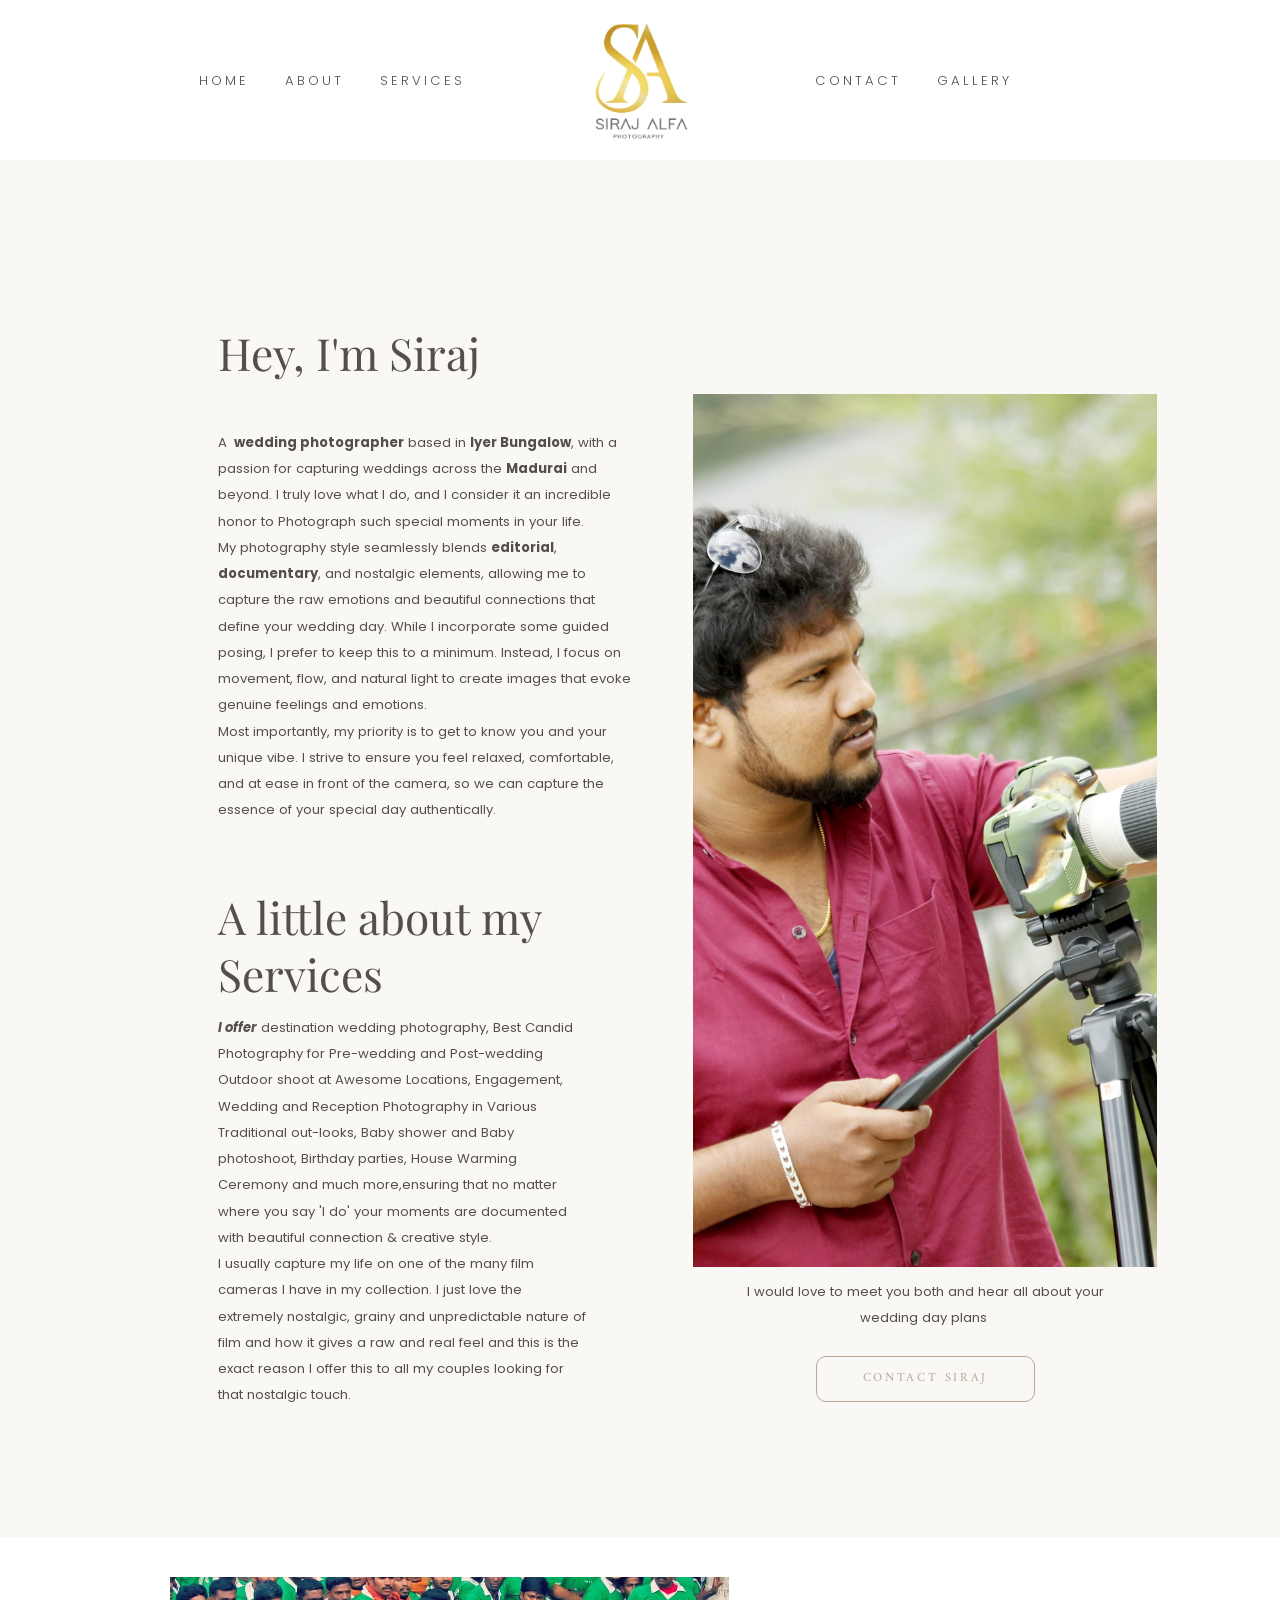
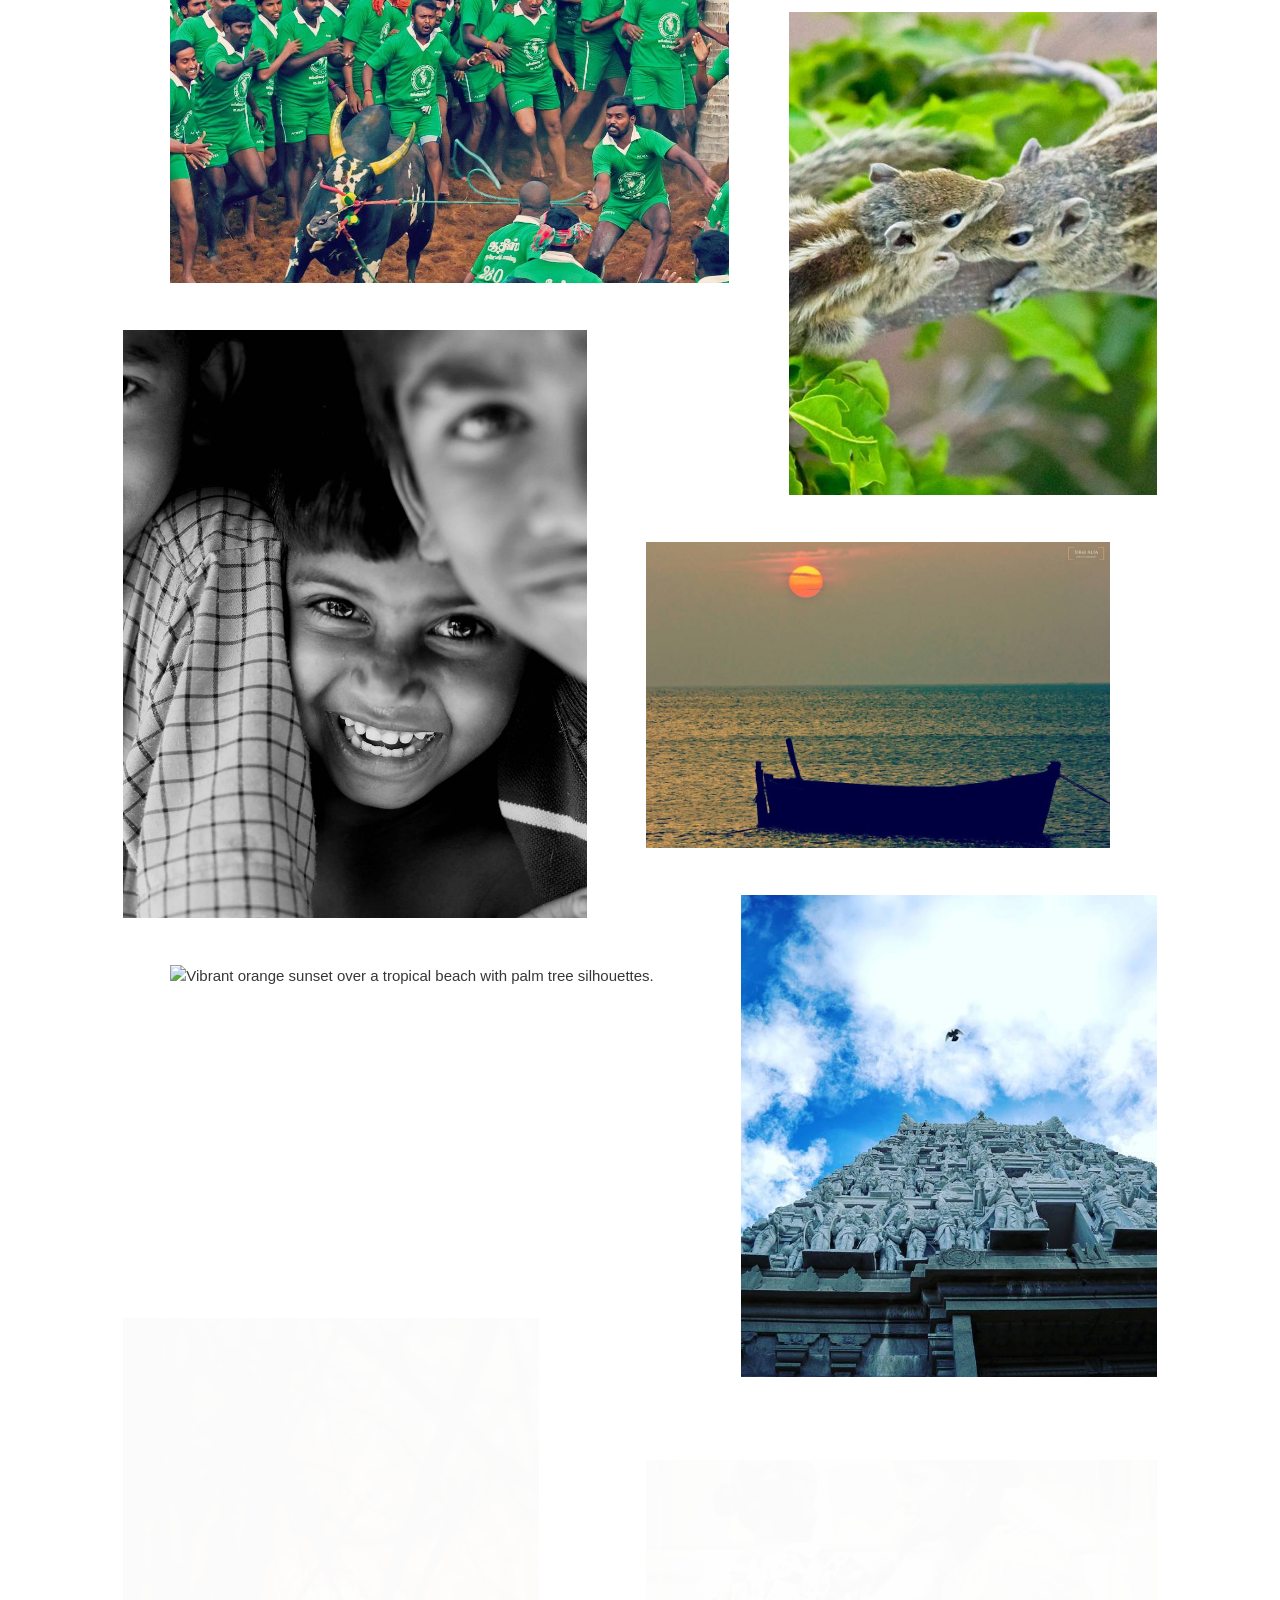
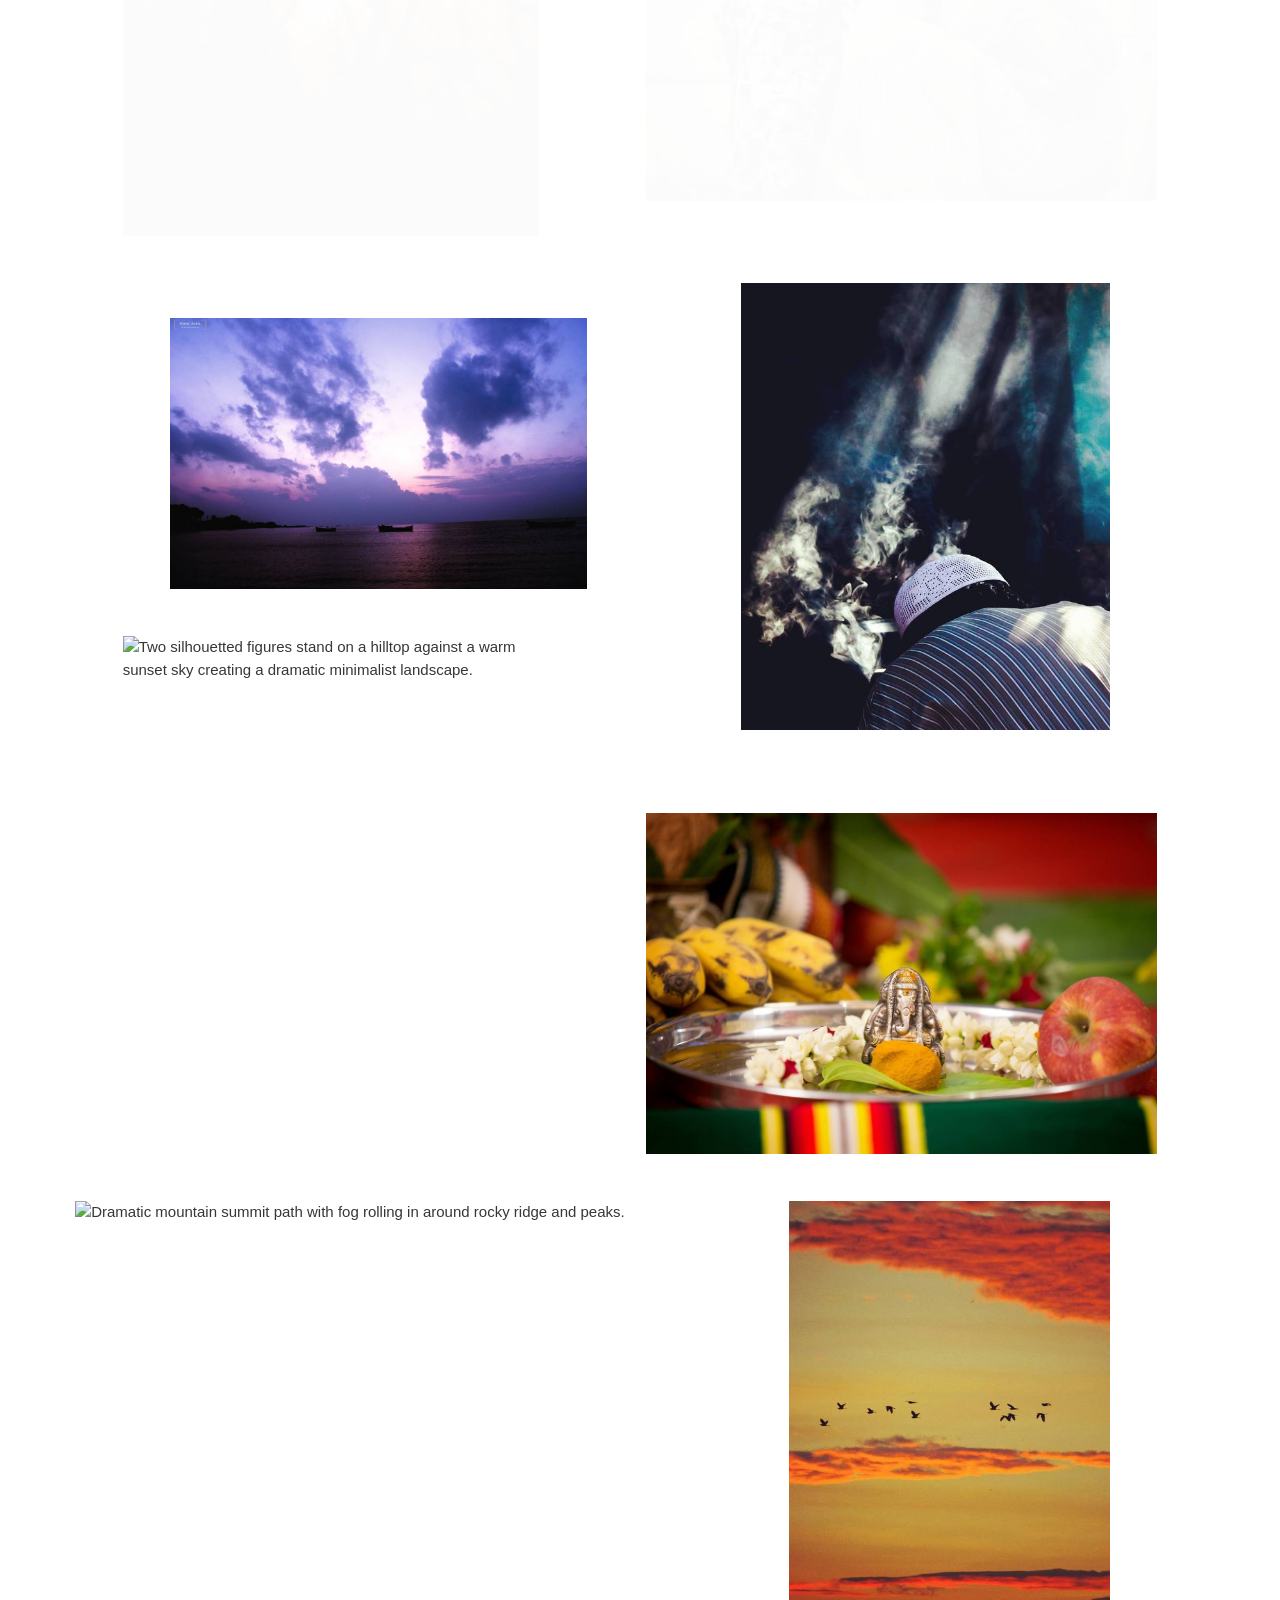
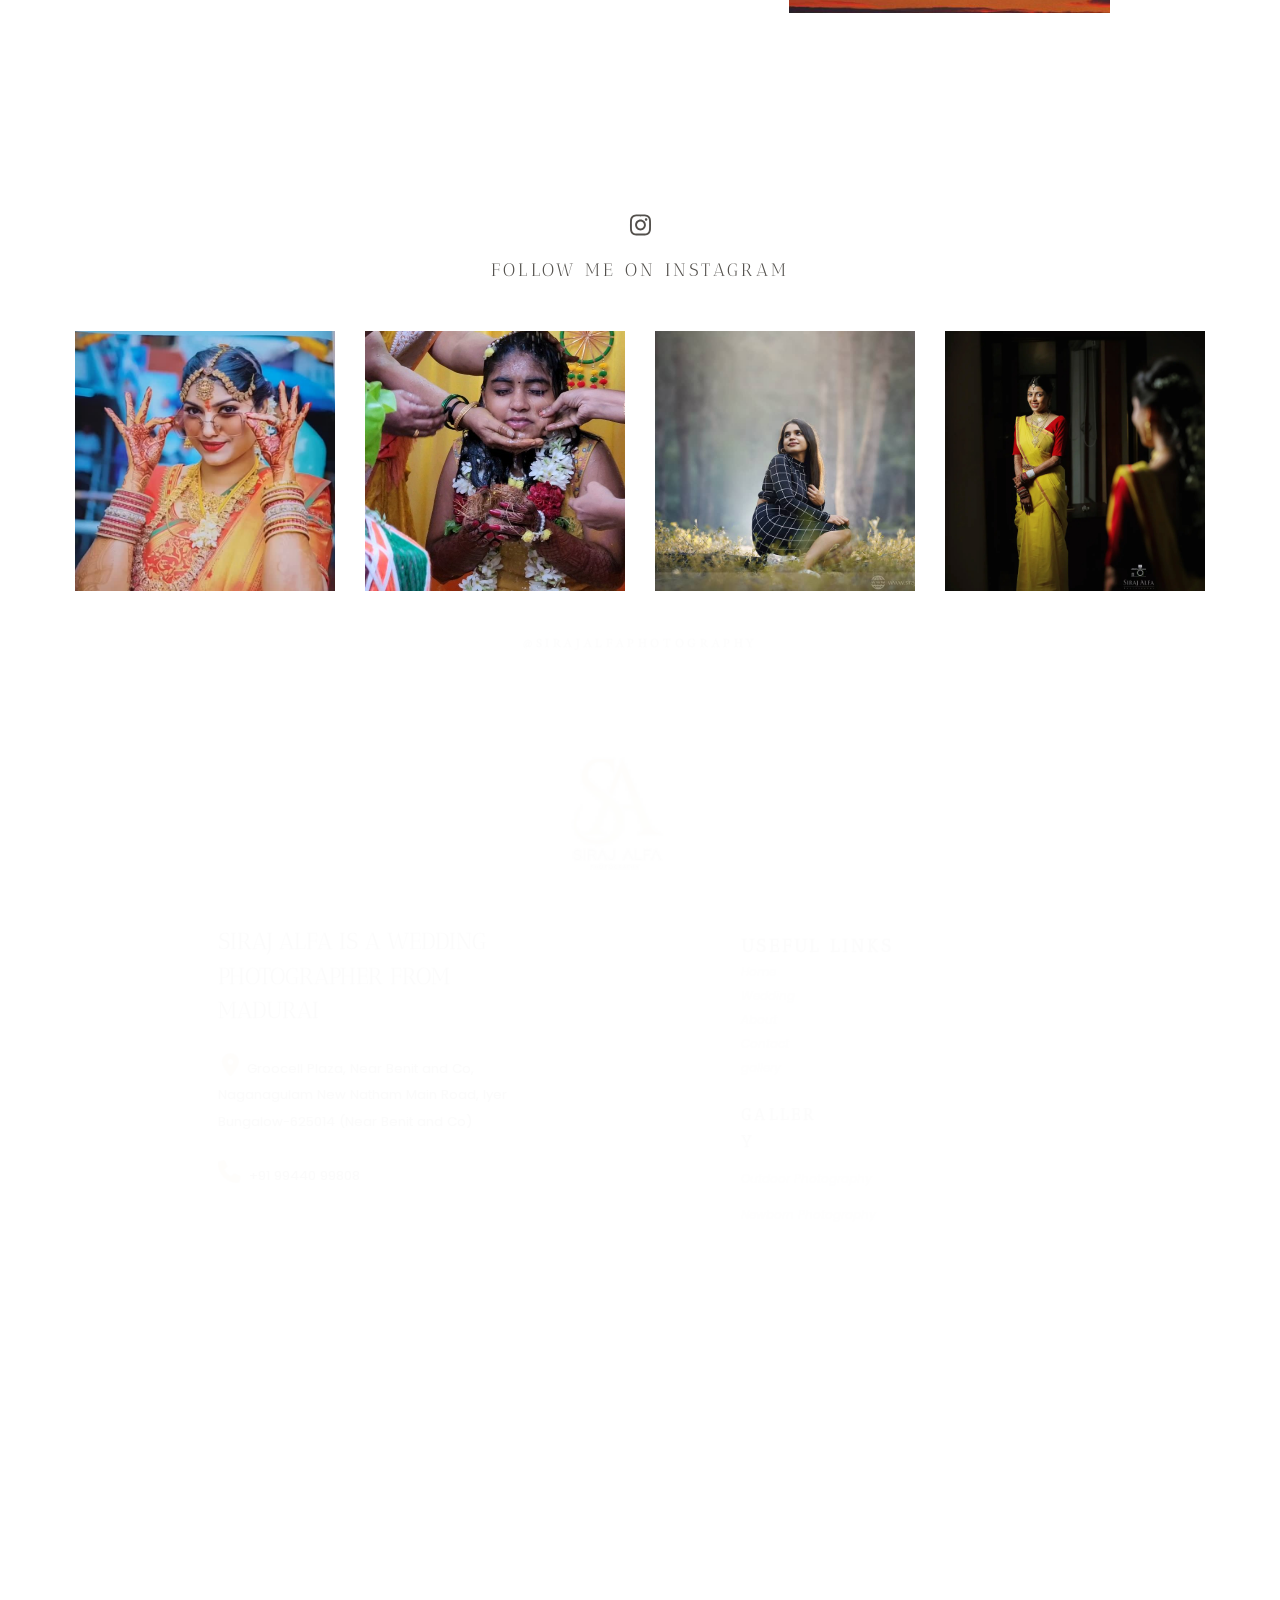
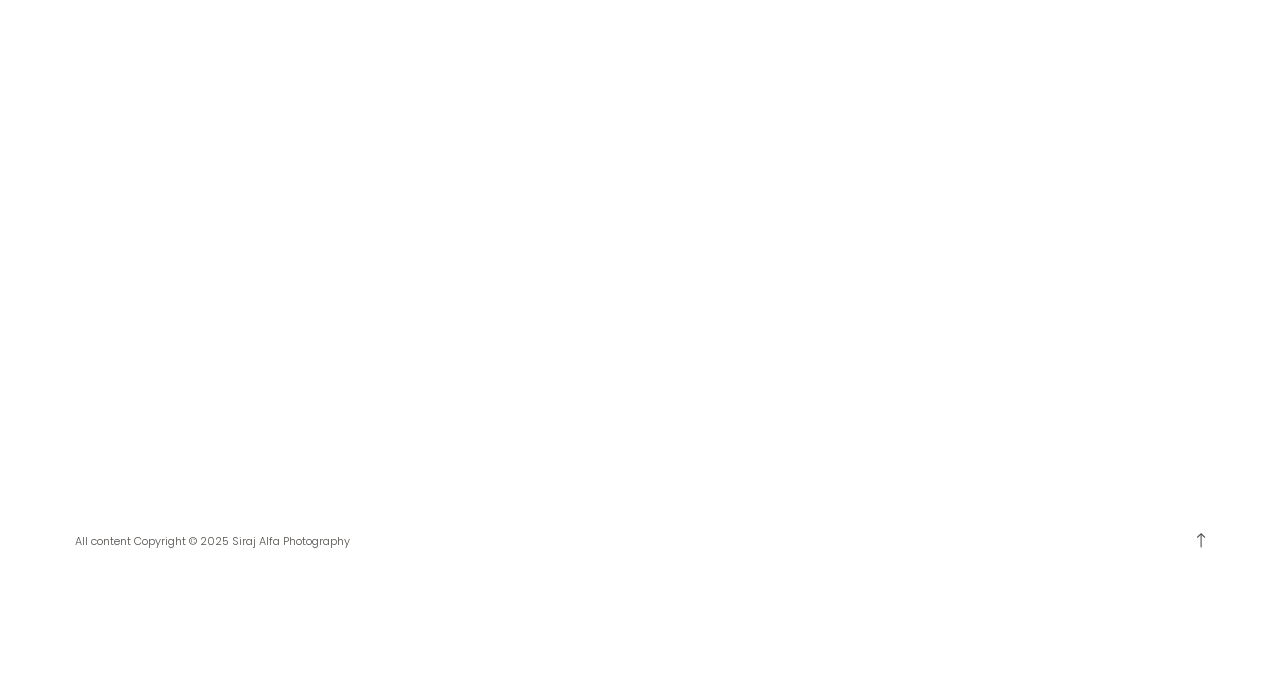
==== about.html @ 69fc923b "gallery added" ====
<!DOCTYPE html>
<html lang="en">

<head>
	
	<meta name="generator" content="Pixieset">

	
<meta charset="utf-8">
<meta http-equiv="X-UA-Compatible" content="IE=edge">
<meta name="viewport" content="width=device-width, initial-scale=1">
<link rel="stylesheet" href="https://cdnjs.cloudflare.com/ajax/libs/font-awesome/6.7.2/css/all.min.css" integrity="sha512-Evv84Mr4kqVGRNSgIGL/F/aIDqQb7xQ2vcrdIwxfjThSH8CSR7PBEakCr51Ck+w+/U6swU2Im1vVX0SVk9ABhg==" crossorigin="anonymous" referrerpolicy="no-referrer" />	

<title>About | Siraj Alfa Photography</title>


<link rel="icon" type="image/png" href="images/logo1.png">


	
	
	
	
	
	<style class="js-dom-cleanup">
		a,
		.dropdown-menu {
			-webkit-transition: none !important;
			-moz-transition: none !important;
			-ms-transition: none !important;
			-o-transition: none !important;
			transition: none !important;
		}
	</style>

	<style class="flex-blocks-styles">
	#block-container-g3KAW3{--primary-background:#FAF8F5;--primary-headings:#96887D;--primary-paragraphs:#53504C;--primary-details:#D9D3CE;--accent-background:#F2EDE7;--accent-headings:#96887D;--accent-paragraphs:#53504C;--accent-details:#D9D3CE;--button-background:#BBA595;--button-text:#FFFFFF;--button-background-hover:#958A7F;--button-text-hover:#FFFFFF}#block-container-g3KAW3 .fb-block-padding-wrap{background-color:var(--primary-background);--backgroundColor:var(--primary-background)}#block-container-g3KAW3 .fb-block{--columns:10;--rows_desktop:31;--rows_tablet:53;--rows_mobile:57;--correctionHeight:0vw;--correctionHeight_tablet:0vw;--correctionHeight_mobile:0vw}@media (min-width:992px){#block-container-g3KAW3 .fb-block-padding-wrap{--padding-top-scale:1.45;--padding-bottom-scale:1.45}{opacity:0}}@media (min-width:768px) and (max-width:991px){#block-container-g3KAW3 .fb-block-padding-wrap{--padding-top-scale:1.45;--padding-bottom-scale:1.45}{opacity:0}}@media (max-width:767px){#block-container-g3KAW3 .fb-block-padding-wrap{--padding-top-scale:1.45;--padding-bottom-scale:1.45}{opacity:0}}@media (min-width:375.1px) and (max-width:767px){.fb-block--g3KAW3 .fb-block__elements{grid-template-rows:repeat(10, minmax(var(--grid-row-height), auto)) repeat(41, minmax(var(--grid-row-height-text), auto)) repeat(1, minmax(var(--grid-row-height), auto)) repeat(3, minmax(var(--grid-row-height-text), auto)) repeat(1, minmax(var(--grid-row-height), auto))}}#block-container-2vXAdL .fb-block-padding-wrap{background-color:var(--primary-background);--backgroundColor:var(--primary-background)}#block-container-2vXAdL .fb-block{--columns:10;--rows_desktop:92;--rows_tablet:92;--rows_mobile:72;--correctionHeight:0vw;--correctionHeight_tablet:0vw;--correctionHeight_mobile:0vw}@media (min-width:992px){#block-container-2vXAdL .fb-block-padding-wrap{--padding-top-scale:1;--padding-bottom-scale:1}{opacity:0}}@media (min-width:768px) and (max-width:991px){#block-container-2vXAdL .fb-block-padding-wrap{--padding-top-scale:1;--padding-bottom-scale:1}{opacity:0}}@media (max-width:767px){#block-container-2vXAdL .fb-block-padding-wrap{--padding-top-scale:1;--padding-bottom-scale:1}{opacity:0}}@media (min-width:375.1px) and (max-width:767px){}#block-container-gEXQp6 .fb-block-padding-wrap{background-color:var(--primary-background);--backgroundColor:var(--primary-background)}#block-container-gEXQp6 .fb-block{--columns:10;--rows_desktop:15;--rows_tablet:27;--rows_mobile:27;--correctionHeight:0vw;--correctionHeight_tablet:0vw;--correctionHeight_mobile:0vw}@media (min-width:992px){#block-container-gEXQp6 .fb-block-padding-wrap{--padding-top-scale:1.35;--padding-bottom-scale:0}{opacity:0}}@media (min-width:768px) and (max-width:991px){#block-container-gEXQp6 .fb-block-padding-wrap{--padding-top-scale:1.35;--padding-bottom-scale:0}{opacity:0}}@media (max-width:767px){#block-container-gEXQp6 .fb-block-padding-wrap{--padding-top-scale:1.35;--padding-bottom-scale:0}{opacity:0}}@media (min-width:375.1px) and (max-width:767px){.fb-block--gEXQp6 .fb-block__elements{grid-template-rows:repeat(3, minmax(var(--grid-row-height), auto)) repeat(9, minmax(var(--grid-row-height-text), auto)) repeat(1, minmax(var(--grid-row-height), auto)) repeat(11, minmax(var(--grid-row-height-text), auto)) repeat(2, minmax(var(--grid-row-height), auto))}}@media (min-width:992px){.fb-block--g3KAW3 .fb-element--el-lsoi4cx1{--top:6;--left:15;--width:10;--height:20;--correctionTop:0;--correctionLeft:0;--correctionWidth:0;--correctionHeight:0;--zIndex:0;--rotation:0deg;--ratio:0.5;pointer-events:auto}}@media (min-width:768px) and (max-width:991px){.fb-block--g3KAW3 .fb-element--el-lsoi4cx1{--top:11;--left:15;--width:11;--height:24;--correctionTop:0;--correctionLeft:0;--correctionWidth:0;--correctionHeight:0;--zIndex:0;--rotation:0deg;--ratio:0.45833333333333;pointer-events:auto}}@media (max-width:767px){.fb-block--g3KAW3 .fb-element--el-lsoi4cx1{--top:2;--left:3;--width:6;--height:9;--correctionTop:0;--correctionLeft:0;--correctionWidth:0;--correctionHeight:0;--zIndex:0;--rotation:0deg;--ratio:0.66666666666667;pointer-events:auto}}@media (min-width:992px){.fb-block--g3KAW3 .fb-element--el-lsoi4cx3{--top:4;--left:5;--width:8;--height:2;--correctionTop:0;--correctionLeft:0;--correctionWidth:0;--correctionHeight:0;--zIndex:2;--rotation:0deg;--ratio:4;pointer-events:auto}}@media (min-width:768px) and (max-width:991px){.fb-block--g3KAW3 .fb-element--el-lsoi4cx3{--top:4;--left:5;--width:8;--height:5;--correctionTop:0;--correctionLeft:0;--correctionWidth:0;--correctionHeight:0;--zIndex:2;--rotation:0deg;--ratio:4;pointer-events:auto}}@media (max-width:767px){.fb-block--g3KAW3 .fb-element--el-lsoi4cx3{--top:11;--left:3;--width:6;--height:2;--correctionTop:0;--correctionLeft:0;--correctionWidth:0;--correctionHeight:0;--zIndex:2;--rotation:0deg;--ratio:3;pointer-events:auto}}@media (min-width:992px){.fb-block--g3KAW3 .fb-element--el-lsoi4cx2{--top:7;--left:5;--width:9;--height:11;--correctionTop:0;--correctionLeft:0;--correctionWidth:0;--correctionHeight:0;--zIndex:1;--rotation:0deg;--ratio:0.81818181818182;pointer-events:auto}}@media (min-width:768px) and (max-width:991px){.fb-block--g3KAW3 .fb-element--el-lsoi4cx2{--top:10;--left:5;--width:9;--height:28;--correctionTop:0;--correctionLeft:0;--correctionWidth:0;--correctionHeight:0;--zIndex:1;--rotation:0deg;--ratio:0.32142857142857;pointer-events:auto}}@media (max-width:767px){.fb-block--g3KAW3 .fb-element--el-lsoi4cx2{--top:13;--left:3;--width:6;--height:20;--correctionTop:0;--correctionLeft:0;--correctionWidth:0;--correctionHeight:0;--zIndex:1;--rotation:0deg;--ratio:0.35294117647059;pointer-events:auto}}@media (min-width:992px){.fb-block--g3KAW3 .fb-element--el-lybv9oa2{--top:18;--left:5;--width:8;--height:3;--correctionTop:0;--correctionLeft:0;--correctionWidth:0;--correctionHeight:0;--zIndex:4;--rotation:0deg;--ratio:2.6666666666667;pointer-events:auto}}@media (min-width:768px) and (max-width:991px){.fb-block--g3KAW3 .fb-element--el-lybv9oa2{--top:39;--left:9;--width:10;--height:3;--correctionTop:0;--correctionLeft:0;--correctionWidth:0;--correctionHeight:0;--zIndex:4;--rotation:0deg;--ratio:3.3333333333333;pointer-events:auto}}@media (max-width:767px){.fb-block--g3KAW3 .fb-element--el-lybv9oa2{--top:33;--left:3;--width:6;--height:2;--correctionTop:0;--correctionLeft:0;--correctionWidth:0;--correctionHeight:0;--zIndex:4;--rotation:0deg;--ratio:3;pointer-events:auto}}@media (min-width:992px){.fb-block--g3KAW3 .fb-element--el-lybv8ira{--top:21;--left:5;--width:8;--height:9;--correctionTop:0;--correctionLeft:0;--correctionWidth:0;--correctionHeight:0;--zIndex:6;--rotation:0deg;--ratio:0.88888888888889;pointer-events:auto}}@media (min-width:768px) and (max-width:991px){.fb-block--g3KAW3 .fb-element--el-lybv8ira{--top:42;--left:5;--width:18;--height:7;--correctionTop:0;--correctionLeft:0;--correctionWidth:0;--correctionHeight:0;--zIndex:6;--rotation:0deg;--ratio:2.5714285714286;pointer-events:auto}}@media (max-width:767px){.fb-block--g3KAW3 .fb-element--el-lybv8ira{--top:35;--left:3;--width:6;--height:17;--correctionTop:0;--correctionLeft:0;--correctionWidth:0;--correctionHeight:0;--zIndex:6;--rotation:0deg;--ratio:0.375;pointer-events:auto}}@media (min-width:992px){.fb-block--g3KAW3 .fb-element--el-lybwkmxp{--top:26;--left:16;--width:8;--height:2;--correctionTop:0;--correctionLeft:0;--correctionWidth:0;--correctionHeight:0;--zIndex:7;--rotation:0deg;--ratio:4;pointer-events:auto}}@media (min-width:768px) and (max-width:991px){.fb-block--g3KAW3 .fb-element--el-lybwkmxp{--top:26;--left:16;--width:8;--height:2;--correctionTop:0;--correctionLeft:0;--correctionWidth:0;--correctionHeight:0;--zIndex:7;--rotation:0deg;--ratio:4;pointer-events:auto}}@media (max-width:767px){.fb-block--g3KAW3 .fb-element--el-lybwkmxp{--top:53;--left:3;--width:6;--height:3;--correctionTop:0;--correctionLeft:0;--correctionWidth:0;--correctionHeight:0;--zIndex:7;--rotation:0deg;--ratio:2;pointer-events:auto}}@media (min-width:992px){.fb-block--g3KAW3 .fb-element--el-ly5s7u0j{--top:28;--left:16;--width:8;--height:2;--correctionTop:0;--correctionLeft:0;--correctionWidth:0;--correctionHeight:0;--zIndex:5;--rotation:0deg;--ratio:4;pointer-events:auto}}@media (min-width:768px) and (max-width:991px){.fb-block--g3KAW3 .fb-element--el-ly5s7u0j{--top:51;--left:10;--width:8;--height:3;--correctionTop:0;--correctionLeft:0;--correctionWidth:0;--correctionHeight:0;--zIndex:5;--rotation:0deg;--ratio:2.6666666666667;pointer-events:auto}}@media (max-width:767px){.fb-block--g3KAW3 .fb-element--el-ly5s7u0j{--top:56;--left:4;--width:4;--height:2;--correctionTop:0;--correctionLeft:0;--correctionWidth:0;--correctionHeight:0;--zIndex:5;--rotation:0deg;--ratio:2;pointer-events:auto}}@media (min-width:992px){.fb-block--2vXAdL .fb-element--el-lv549dji{--top:2;--left:17;--width:8;--height:14;--correctionTop:0;--correctionLeft:0;--correctionWidth:0;--correctionHeight:0;--zIndex:2;--rotation:0deg;--ratio:0.57142857142857;pointer-events:auto}}@media (min-width:768px) and (max-width:991px){.fb-block--2vXAdL .fb-element--el-lv549dji{--top:2;--left:17;--width:8;--height:14;--correctionTop:0;--correctionLeft:0;--correctionWidth:0;--correctionHeight:0;--zIndex:2;--rotation:0deg;--ratio:0.57142857142857;pointer-events:auto}}@media (max-width:767px){.fb-block--2vXAdL .fb-element--el-lv549dji{--top:1;--left:2;--width:4;--height:8;--correctionTop:0;--correctionLeft:0;--correctionWidth:0;--correctionHeight:0;--zIndex:2;--rotation:0deg;--ratio:0.5;pointer-events:auto}}@media (min-width:992px){.fb-block--2vXAdL .fb-element--el-lv54j4a8{--top:39;--left:3;--width:9;--height:15;--correctionTop:0;--correctionLeft:0;--correctionWidth:0;--correctionHeight:0;--zIndex:4;--rotation:0deg;--ratio:0.6;pointer-events:auto}}@media (min-width:768px) and (max-width:991px){.fb-block--2vXAdL .fb-element--el-lv54j4a8{--top:39;--left:3;--width:9;--height:15;--correctionTop:0;--correctionLeft:0;--correctionWidth:0;--correctionHeight:0;--zIndex:4;--rotation:0deg;--ratio:0.6;pointer-events:auto}}@media (max-width:767px){.fb-block--2vXAdL .fb-element--el-lv54j4a8{--top:1;--left:6;--width:4;--height:8;--correctionTop:0;--correctionLeft:0;--correctionWidth:0;--correctionHeight:0;--zIndex:4;--rotation:0deg;--ratio:0.5;pointer-events:auto}}@media (min-width:992px){.fb-block--2vXAdL .fb-element--el-lv549c1d{--top:1;--left:4;--width:12;--height:9;--correctionTop:0;--correctionLeft:0;--correctionWidth:0;--correctionHeight:0;--zIndex:1;--rotation:0deg;--ratio:1.3333333333333;pointer-events:auto}}@media (min-width:768px) and (max-width:991px){.fb-block--2vXAdL .fb-element--el-lv549c1d{--top:1;--left:4;--width:12;--height:9;--correctionTop:0;--correctionLeft:0;--correctionWidth:0;--correctionHeight:0;--zIndex:1;--rotation:0deg;--ratio:1.3333333333333;pointer-events:auto}}@media (max-width:767px){.fb-block--2vXAdL .fb-element--el-lv549c1d{--top:9;--left:2;--width:8;--height:7;--correctionTop:0;--correctionLeft:0;--correctionWidth:0;--correctionHeight:0;--zIndex:1;--rotation:0deg;--ratio:1.1428571428571;pointer-events:auto}}@media (min-width:992px){.fb-block--2vXAdL .fb-element--el-lv54997e{--top:55;--left:16;--width:8;--height:13;--correctionTop:0;--correctionLeft:0;--correctionWidth:0;--correctionHeight:0;--zIndex:0;--rotation:0deg;--ratio:0.61538461538462;pointer-events:auto}}@media (min-width:768px) and (max-width:991px){.fb-block--2vXAdL .fb-element--el-lv54997e{--top:11;--left:3;--width:9;--height:17;--correctionTop:0;--correctionLeft:0;--correctionWidth:0;--correctionHeight:0;--zIndex:0;--rotation:0deg;--ratio:0.52941176470588;pointer-events:auto}}@media (max-width:767px){.fb-block--2vXAdL .fb-element--el-lv54997e{--top:16;--left:6;--width:4;--height:8;--correctionTop:0;--correctionLeft:0;--correctionWidth:0;--correctionHeight:0;--zIndex:0;--rotation:0deg;--ratio:0.5;pointer-events:auto}}@media (min-width:992px){.fb-block--2vXAdL .fb-element--el-lv54jdxz{--top:27;--left:16;--width:9;--height:14;--correctionTop:0;--correctionLeft:0;--correctionWidth:0;--correctionHeight:0;--zIndex:5;--rotation:0deg;--ratio:0.64285714285714;pointer-events:auto}}@media (min-width:768px) and (max-width:991px){.fb-block--2vXAdL .fb-element--el-lv54jdxz{--top:27;--left:16;--width:9;--height:14;--correctionTop:0;--correctionLeft:0;--correctionWidth:0;--correctionHeight:0;--zIndex:5;--rotation:0deg;--ratio:0.64285714285714;pointer-events:auto}}@media (max-width:767px){.fb-block--2vXAdL .fb-element--el-lv54jdxz{--top:16;--left:2;--width:4;--height:8;--correctionTop:0;--correctionLeft:0;--correctionWidth:0;--correctionHeight:0;--zIndex:5;--rotation:0deg;--ratio:0.5;pointer-events:auto}}@media (min-width:992px){.fb-block--2vXAdL .fb-element--el-lv549fqa{--top:17;--left:14;--width:10;--height:9;--correctionTop:0;--correctionLeft:0;--correctionWidth:0;--correctionHeight:0;--zIndex:3;--rotation:0deg;--ratio:1.1111111111111;pointer-events:auto}}@media (min-width:768px) and (max-width:991px){.fb-block--2vXAdL .fb-element--el-lv549fqa{--top:17;--left:14;--width:10;--height:9;--correctionTop:0;--correctionLeft:0;--correctionWidth:0;--correctionHeight:0;--zIndex:3;--rotation:0deg;--ratio:1.1111111111111;pointer-events:auto}}@media (max-width:767px){.fb-block--2vXAdL .fb-element--el-lv549fqa{--top:24;--left:2;--width:8;--height:8;--correctionTop:0;--correctionLeft:0;--correctionWidth:0;--correctionHeight:0;--zIndex:3;--rotation:0deg;--ratio:1;pointer-events:auto}}@media (min-width:992px){.fb-block--2vXAdL .fb-element--el-ly5qh2bb{--top:11;--left:3;--width:10;--height:17;--correctionTop:0;--correctionLeft:0;--correctionWidth:0;--correctionHeight:0;--zIndex:9;--rotation:0deg;--ratio:0.58823529411765;pointer-events:auto}}@media (min-width:768px) and (max-width:991px){.fb-block--2vXAdL .fb-element--el-ly5qh2bb{--top:11;--left:3;--width:10;--height:17;--correctionTop:0;--correctionLeft:0;--correctionWidth:0;--correctionHeight:0;--zIndex:9;--rotation:0deg;--ratio:0.58823529411765;pointer-events:auto}}@media (max-width:767px){.fb-block--2vXAdL .fb-element--el-ly5qh2bb{--top:32;--left:2;--width:4;--height:8;--correctionTop:0;--correctionLeft:0;--correctionWidth:0;--correctionHeight:0;--zIndex:9;--rotation:0deg;--ratio:0.5;pointer-events:auto}}@media (min-width:992px){.fb-block--2vXAdL .fb-element--el-ly5qzuse{--top:70;--left:14;--width:11;--height:10;--correctionTop:0;--correctionLeft:0;--correctionWidth:0;--correctionHeight:0;--zIndex:11;--rotation:0deg;--ratio:1.1;pointer-events:auto}}@media (min-width:768px) and (max-width:991px){.fb-block--2vXAdL .fb-element--el-ly5qzuse{--top:70;--left:14;--width:11;--height:10;--correctionTop:0;--correctionLeft:0;--correctionWidth:0;--correctionHeight:0;--zIndex:11;--rotation:0deg;--ratio:1.1;pointer-events:auto}}@media (max-width:767px){.fb-block--2vXAdL .fb-element--el-ly5qzuse{--top:32;--left:6;--width:4;--height:8;--correctionTop:0;--correctionLeft:0;--correctionWidth:0;--correctionHeight:0;--zIndex:11;--rotation:0deg;--ratio:0.5;pointer-events:auto}}@media (min-width:992px){.fb-block--2vXAdL .fb-element--el-lv54pwwv{--top:29;--left:4;--width:11;--height:9;--correctionTop:0;--correctionLeft:0;--correctionWidth:0;--correctionHeight:0;--zIndex:6;--rotation:0deg;--ratio:1.2222222222222;pointer-events:auto}}@media (min-width:768px) and (max-width:991px){.fb-block--2vXAdL .fb-element--el-lv54pwwv{--top:30;--left:4;--width:11;--height:8;--correctionTop:0;--correctionLeft:0;--correctionWidth:0;--correctionHeight:0;--zIndex:6;--rotation:0deg;--ratio:1.2222222222222;pointer-events:auto}}@media (max-width:767px){.fb-block--2vXAdL .fb-element--el-lv54pwwv{--top:40;--left:2;--width:8;--height:8;--correctionTop:0;--correctionLeft:0;--correctionWidth:0;--correctionHeight:0;--zIndex:6;--rotation:0deg;--ratio:1;pointer-events:auto}}@media (min-width:992px){.fb-block--2vXAdL .fb-element--el-ly5qgvxw{--top:56;--left:4;--width:9;--height:8;--correctionTop:0;--correctionLeft:0;--correctionWidth:0;--correctionHeight:0;--zIndex:8;--rotation:0deg;--ratio:1.125;pointer-events:auto}}@media (min-width:768px) and (max-width:991px){.fb-block--2vXAdL .fb-element--el-ly5qgvxw{--top:56;--left:4;--width:9;--height:8;--correctionTop:0;--correctionLeft:0;--correctionWidth:0;--correctionHeight:0;--zIndex:8;--rotation:0deg;--ratio:1.125;pointer-events:auto}}@media (max-width:767px){.fb-block--2vXAdL .fb-element--el-ly5qgvxw{--top:48;--left:2;--width:4;--height:8;--correctionTop:0;--correctionLeft:0;--correctionWidth:0;--correctionHeight:0;--zIndex:8;--rotation:0deg;--ratio:0.5;pointer-events:auto}}@media (min-width:992px){.fb-block--2vXAdL .fb-element--el-ly5qmglt{--top:65;--left:3;--width:9;--height:15;--correctionTop:0;--correctionLeft:0;--correctionWidth:0;--correctionHeight:0;--zIndex:10;--rotation:0deg;--ratio:0.6;pointer-events:auto}}@media (min-width:768px) and (max-width:991px){.fb-block--2vXAdL .fb-element--el-ly5qmglt{--top:65;--left:3;--width:9;--height:15;--correctionTop:0;--correctionLeft:0;--correctionWidth:0;--correctionHeight:0;--zIndex:10;--rotation:0deg;--ratio:0.6;pointer-events:auto}}@media (max-width:767px){.fb-block--2vXAdL .fb-element--el-ly5qmglt{--top:48;--left:6;--width:4;--height:8;--correctionTop:0;--correctionLeft:0;--correctionWidth:0;--correctionHeight:0;--zIndex:10;--rotation:0deg;--ratio:0.5;pointer-events:auto}}@media (min-width:992px){.fb-block--2vXAdL .fb-element--el-lv54qmb7{--top:43;--left:14;--width:11;--height:10;--correctionTop:0;--correctionLeft:0;--correctionWidth:0;--correctionHeight:0;--zIndex:7;--rotation:0deg;--ratio:1.1;pointer-events:auto}}@media (min-width:768px) and (max-width:991px){.fb-block--2vXAdL .fb-element--el-lv54qmb7{--top:43;--left:14;--width:11;--height:10;--correctionTop:0;--correctionLeft:0;--correctionWidth:0;--correctionHeight:0;--zIndex:7;--rotation:0deg;--ratio:1.1;pointer-events:auto}}@media (max-width:767px){.fb-block--2vXAdL .fb-element--el-lv54qmb7{--top:56;--left:2;--width:8;--height:8;--correctionTop:0;--correctionLeft:0;--correctionWidth:0;--correctionHeight:0;--zIndex:7;--rotation:0deg;--ratio:1;pointer-events:auto}}@media (min-width:992px){.fb-block--2vXAdL .fb-element--el-ly5r5c3c{--top:81;--left:17;--width:7;--height:12;--correctionTop:0;--correctionLeft:0;--correctionWidth:0;--correctionHeight:0;--zIndex:12;--rotation:0deg;--ratio:0.58333333333333;pointer-events:auto}}@media (min-width:768px) and (max-width:991px){.fb-block--2vXAdL .fb-element--el-ly5r5c3c{--top:81;--left:17;--width:7;--height:12;--correctionTop:0;--correctionLeft:0;--correctionWidth:0;--correctionHeight:0;--zIndex:12;--rotation:0deg;--ratio:0.58333333333333;pointer-events:auto}}@media (max-width:767px){.fb-block--2vXAdL .fb-element--el-ly5r5c3c{--top:64;--left:2;--width:4;--height:8;--correctionTop:0;--correctionLeft:0;--correctionWidth:0;--correctionHeight:0;--zIndex:12;--rotation:0deg;--ratio:0.5;pointer-events:auto}}@media (min-width:992px){.fb-block--2vXAdL .fb-element--el-ly5r5kpt{--top:81;--left:2;--width:13;--height:10;--correctionTop:0;--correctionLeft:0;--correctionWidth:0;--correctionHeight:0;--zIndex:14;--rotation:0deg;--ratio:1.3;pointer-events:auto}}@media (min-width:768px) and (max-width:991px){.fb-block--2vXAdL .fb-element--el-ly5r5kpt{--top:81;--left:2;--width:13;--height:10;--correctionTop:0;--correctionLeft:0;--correctionWidth:0;--correctionHeight:0;--zIndex:14;--rotation:0deg;--ratio:1.3;pointer-events:auto}}@media (max-width:767px){.fb-block--2vXAdL .fb-element--el-ly5r5kpt{--top:64;--left:6;--width:4;--height:8;--correctionTop:0;--correctionLeft:0;--correctionWidth:0;--correctionHeight:0;--zIndex:14;--rotation:0deg;--ratio:0.5;pointer-events:auto}}@media (min-width:992px){.fb-block--gEXQp6 .fb-element--el-m8diroah{--top:1;--left:11;--width:5;--height:4;--correctionTop:0;--correctionLeft:0;--correctionWidth:0;--correctionHeight:0;--zIndex:5;--rotation:0deg;--ratio:1.25;pointer-events:auto}}@media (min-width:768px) and (max-width:991px){.fb-block--gEXQp6 .fb-element--el-m8diroah{--top:1;--left:11;--width:7;--height:6;--correctionTop:0;--correctionLeft:0;--correctionWidth:0;--correctionHeight:0;--zIndex:5;--rotation:0deg;--ratio:1.1666666666667;pointer-events:auto}}@media (max-width:767px){.fb-block--gEXQp6 .fb-element--el-m8diroah{--top:1;--left:4;--width:4;--height:3;--correctionTop:0;--correctionLeft:0;--correctionWidth:0;--correctionHeight:0;--zIndex:5;--rotation:0deg;--ratio:1.3333333333333;pointer-events:auto}}@media (min-width:992px){.fb-block--gEXQp6 .fb-element--el-m8diroad{--top:6;--left:16;--width:4;--height:5;--correctionTop:0;--correctionLeft:0;--correctionWidth:0;--correctionHeight:0;--zIndex:0;--rotation:0deg;--ratio:0.8;pointer-events:auto}}@media (min-width:768px) and (max-width:991px){.fb-block--gEXQp6 .fb-element--el-m8diroad{--top:8;--left:17;--width:7;--height:9;--correctionTop:0;--correctionLeft:0;--correctionWidth:0;--correctionHeight:0;--zIndex:0;--rotation:0deg;--ratio:0.77777777777778;pointer-events:auto}}@media (max-width:767px){.fb-block--gEXQp6 .fb-element--el-m8diroad{--top:4;--left:3;--width:6;--height:7;--correctionTop:0;--correctionLeft:0;--correctionWidth:0;--correctionHeight:0;--zIndex:0;--rotation:0deg;--ratio:0.85714285714286;pointer-events:auto}}@media (min-width:992px){.fb-block--gEXQp6 .fb-element--el-m8diroae{--top:11;--left:16;--width:2;--height:1;--correctionTop:0;--correctionLeft:0;--correctionWidth:0;--correctionHeight:0;--zIndex:2;--rotation:0deg;--ratio:2;pointer-events:auto}}@media (min-width:768px) and (max-width:991px){.fb-block--gEXQp6 .fb-element--el-m8diroae{--top:16;--left:17;--width:3;--height:2;--correctionTop:0;--correctionLeft:0;--correctionWidth:0;--correctionHeight:0;--zIndex:2;--rotation:0deg;--ratio:1.5;pointer-events:auto}}@media (max-width:767px){.fb-block--gEXQp6 .fb-element--el-m8diroae{--top:10;--left:3;--width:3;--height:1;--correctionTop:0;--correctionLeft:0;--correctionWidth:0;--correctionHeight:0;--zIndex:2;--rotation:0deg;--ratio:3;pointer-events:auto}}@media (min-width:992px){.fb-block--gEXQp6 .fb-element--el-m8diroaf{--top:12;--left:16;--width:4;--height:1;--correctionTop:0;--correctionLeft:0;--correctionWidth:0;--correctionHeight:0;--zIndex:3;--rotation:0deg;--ratio:4;pointer-events:auto}}@media (min-width:768px) and (max-width:991px){.fb-block--gEXQp6 .fb-element--el-m8diroaf{--top:19;--left:17;--width:7;--height:1;--correctionTop:0;--correctionLeft:0;--correctionWidth:0;--correctionHeight:0;--zIndex:3;--rotation:0deg;--ratio:7;pointer-events:auto}}@media (max-width:767px){.fb-block--gEXQp6 .fb-element--el-m8diroaf{--top:11;--left:3;--width:5;--height:1;--correctionTop:0;--correctionLeft:0;--correctionWidth:0;--correctionHeight:0;--zIndex:3;--rotation:0deg;--ratio:5;pointer-events:auto}}@media (min-width:992px){.fb-block--gEXQp6 .fb-element--el-m8diroag{--top:13;--left:16;--width:4;--height:1;--correctionTop:0;--correctionLeft:0;--correctionWidth:0;--correctionHeight:0;--zIndex:4;--rotation:0deg;--ratio:4;pointer-events:auto}}@media (min-width:768px) and (max-width:991px){.fb-block--gEXQp6 .fb-element--el-m8diroag{--top:18;--left:17;--width:7;--height:1;--correctionTop:0;--correctionLeft:0;--correctionWidth:0;--correctionHeight:0;--zIndex:4;--rotation:0deg;--ratio:7;pointer-events:auto}}@media (max-width:767px){.fb-block--gEXQp6 .fb-element--el-m8diroag{--top:12;--left:3;--width:5;--height:1;--correctionTop:0;--correctionLeft:0;--correctionWidth:0;--correctionHeight:0;--zIndex:4;--rotation:0deg;--ratio:5;pointer-events:auto}}@media (min-width:992px){.fb-block--gEXQp6 .fb-element--el-m8diroai{--top:6;--left:5;--width:7;--height:9;--correctionTop:0;--correctionLeft:0;--correctionWidth:0;--correctionHeight:0;--zIndex:6;--rotation:0deg;--ratio:0.77777777777778;pointer-events:auto}}@media (min-width:768px) and (max-width:991px){.fb-block--gEXQp6 .fb-element--el-m8diroai{--top:8;--left:4;--width:9;--height:17;--correctionTop:0;--correctionLeft:0;--correctionWidth:0;--correctionHeight:0;--zIndex:6;--rotation:0deg;--ratio:0.6;pointer-events:auto}}@media (max-width:767px){.fb-block--gEXQp6 .fb-element--el-m8diroai{--top:14;--left:3;--width:6;--height:11;--correctionTop:0;--correctionLeft:0;--correctionWidth:0;--correctionHeight:0;--zIndex:6;--rotation:0deg;--ratio:0.6;pointer-events:auto}}
</style>

	
<style>
/* Dropdown styles */

.dpdown{
	position: relative;
}

.dpdown-menu {
    background-clip: padding-box;
    background-color: transparent;
	backdrop-filter: blur(5px);
    border: 1px solid rgba(0, 0, 0, .15);
    border-radius: .25rem;
    color: #373737;
    display: none;
    float: left;
    font-size: 1rem;
    left: 0;
    list-style: none;
    margin: .125rem 0 0;
    min-width: 10rem;
    padding: .5rem 0;
    position: absolute;
    text-align: left;
    top: 100%;
    z-index: 1000
}

.dpdown-menu li {
  border-bottom: 1px solid #444;
}

.dpdown-menu li:last-child {
  border-bottom: none;
}

/* .dpdown-menu a:hover {
  background-color: #555;
} */

/* Show dpdown on hover */
.dpdown:hover .dpdown-menu {
  display: block;
}

</style>

	<link rel="preconnect" href="https://shared-pw-fonts.s3.us-west-2.amazonaws.com">

	
<style>
	@font-face {
	font-family: "Amiri";
	font-weight: 400;
	font-style: normal;
	src: url(gf/amiri/n4.woff2) format("woff2"), url(gf/amiri/n4.woff) format("woff");
}
@font-face {
	font-family: "Amiri";
	font-weight: 400;
	font-style: italic;
	src: url(gf/amiri/i4.woff2) format("woff2"), url(gf/amiri/i4.woff) format("woff");
}
@font-face {
	font-family: "Amiri";
	font-weight: 700;
	font-style: normal;
	src: url(gf/amiri/n7.woff2) format("woff2"), url(gf/amiri/n7.woff) format("woff");
}
@font-face {
	font-family: "Amiri";
	font-weight: 700;
	font-style: italic;
	src: url(gf/amiri/i7.woff2) format("woff2"), url(gf/amiri/i7.woff) format("woff");
}
@font-face {
	font-family: "Antic Didone";
	font-weight: 400;
	font-style: normal;
	src: url(gf/anticdidone/n4.woff2) format("woff2"), url(gf/anticdidone/n4.woff) format("woff");
}
@font-face {
	font-family: "Playfair Display";
	font-weight: 400;
	font-style: normal;
	src: url(gf/playfairdisplay/n4.woff2) format("woff2"), url(gf/playfairdisplay/n4.woff) format("woff");
}
@font-face {
	font-family: "Playfair Display";
	font-weight: 400;
	font-style: italic;
	src: url(gf/playfairdisplay/i4.woff2) format("woff2"), url(gf/playfairdisplay/i4.woff) format("woff");
}
@font-face {
	font-family: "Playfair Display";
	font-weight: 500;
	font-style: normal;
	src: url(gf/playfairdisplay/n5.woff2) format("woff2"), url(gf/playfairdisplay/n5.woff) format("woff");
}
@font-face {
	font-family: "Playfair Display";
	font-weight: 500;
	font-style: italic;
	src: url(gf/playfairdisplay/i5.woff2) format("woff2"), url(gf/playfairdisplay/i5.woff) format("woff");
}
@font-face {
	font-family: "Playfair Display";
	font-weight: 600;
	font-style: normal;
	src: url(gf/playfairdisplay/n6.woff2) format("woff2"), url(gf/playfairdisplay/n6.woff) format("woff");
}
@font-face {
	font-family: "Playfair Display";
	font-weight: 600;
	font-style: italic;
	src: url(gf/playfairdisplay/i6.woff2) format("woff2"), url(gf/playfairdisplay/i6.woff) format("woff");
}
@font-face {
	font-family: "Playfair Display";
	font-weight: 700;
	font-style: normal;
	src: url(gf/playfairdisplay/n7.woff2) format("woff2"), url(gf/playfairdisplay/n7.woff) format("woff");
}
@font-face {
	font-family: "Playfair Display";
	font-weight: 700;
	font-style: italic;
	src: url(gf/playfairdisplay/i7.woff2) format("woff2"), url(gf/playfairdisplay/i7.woff) format("woff");
}
@font-face {
	font-family: "Playfair Display";
	font-weight: 800;
	font-style: normal;
	src: url(gf/playfairdisplay/n8.woff2) format("woff2"), url(gf/playfairdisplay/n8.woff) format("woff");
}
@font-face {
	font-family: "Playfair Display";
	font-weight: 800;
	font-style: italic;
	src: url(gf/playfairdisplay/i8.woff2) format("woff2"), url(gf/playfairdisplay/i8.woff) format("woff");
}
@font-face {
	font-family: "Playfair Display";
	font-weight: 900;
	font-style: normal;
	src: url(gf/playfairdisplay/n9.woff2) format("woff2"), url(gf/playfairdisplay/n9.woff) format("woff");
}
@font-face {
	font-family: "Playfair Display";
	font-weight: 900;
	font-style: italic;
	src: url(gf/playfairdisplay/i9.woff2) format("woff2"), url(gf/playfairdisplay/i9.woff) format("woff");
}
@font-face {
	font-family: "Poppins";
	font-weight: 100;
	font-style: normal;
	src: url(gf/poppins/n1.woff2) format("woff2"), url(gf/poppins/n1.woff) format("woff");
}
@font-face {
	font-family: "Poppins";
	font-weight: 100;
	font-style: italic;
	src: url(gf/poppins/i1.woff2) format("woff2"), url(gf/poppins/i1.woff) format("woff");
}
@font-face {
	font-family: "Poppins";
	font-weight: 200;
	font-style: normal;
	src: url(gf/poppins/n2.woff2) format("woff2"), url(gf/poppins/n2.woff) format("woff");
}
@font-face {
	font-family: "Poppins";
	font-weight: 200;
	font-style: italic;
	src: url(gf/poppins/i2.woff2) format("woff2"), url(gf/poppins/i2.woff) format("woff");
}
@font-face {
	font-family: "Poppins";
	font-weight: 300;
	font-style: normal;
	src: url(gf/poppins/n3.woff2) format("woff2"), url(gf/poppins/n3.woff) format("woff");
}
@font-face {
	font-family: "Poppins";
	font-weight: 300;
	font-style: italic;
	src: url(gf/poppins/i3.woff2) format("woff2"), url(gf/poppins/i3.woff) format("woff");
}
@font-face {
	font-family: "Poppins";
	font-weight: 400;
	font-style: normal;
	src: url(gf/poppins/n4.woff2) format("woff2"), url(gf/poppins/n4.woff) format("woff");
}
@font-face {
	font-family: "Poppins";
	font-weight: 400;
	font-style: italic;
	src: url(gf/poppins/i4.woff2) format("woff2"), url(gf/poppins/i4.woff) format("woff");
}
@font-face {
	font-family: "Poppins";
	font-weight: 500;
	font-style: normal;
	src: url(gf/poppins/n5.woff2) format("woff2"), url(gf/poppins/n5.woff) format("woff");
}
@font-face {
	font-family: "Poppins";
	font-weight: 500;
	font-style: italic;
	src: url(gf/poppins/i5.woff2) format("woff2"), url(gf/poppins/i5.woff) format("woff");
}
@font-face {
	font-family: "Poppins";
	font-weight: 600;
	font-style: normal;
	src: url(gf/poppins/n6.woff2) format("woff2"), url(gf/poppins/n6.woff) format("woff");
}
@font-face {
	font-family: "Poppins";
	font-weight: 600;
	font-style: italic;
	src: url(gf/poppins/i6.woff2) format("woff2"), url(gf/poppins/i6.woff) format("woff");
}
@font-face {
	font-family: "Poppins";
	font-weight: 700;
	font-style: normal;
	src: url(gf/poppins/n7.woff2) format("woff2"), url(gf/poppins/n7.woff) format("woff");
}
@font-face {
	font-family: "Poppins";
	font-weight: 700;
	font-style: italic;
	src: url(gf/poppins/i7.woff2) format("woff2"), url(gf/poppins/i7.woff) format("woff");
}
@font-face {
	font-family: "Poppins";
	font-weight: 800;
	font-style: normal;
	src: url(gf/poppins/n8.woff2) format("woff2"), url(gf/poppins/n8.woff) format("woff");
}
@font-face {
	font-family: "Poppins";
	font-weight: 800;
	font-style: italic;
	src: url(gf/poppins/i8.woff2) format("woff2"), url(gf/poppins/i8.woff) format("woff");
}
@font-face {
	font-family: "Poppins";
	font-weight: 900;
	font-style: normal;
	src: url(gf/poppins/n9.woff2) format("woff2"), url(gf/poppins/n9.woff) format("woff");
}
@font-face {
	font-family: "Poppins";
	font-weight: 900;
	font-style: italic;
	src: url(gf/poppins/i9.woff2) format("woff2"), url(gf/poppins/i9.woff) format("woff");
}
			</style>
			
	<link
		href="/assets/client/css/themes/theme_2.v-840a66dc.css"
		rel="stylesheet"
	>

	
			<style>
			:root {--base-size:15px;--display-heading_font-family:'Playfair Display', serif;--display-heading_font-weight:400;--display-heading_font-style:normal;--display-heading_font-size-small: min(3.2rem, 1rem + 2.29vh);--display-heading_font-size-preview-mobile: min(3.2rem, 1rem + 15.2743px);--display-heading_font-size-preview-tablet: min(3.2rem, 1rem + 23.4496px);--display-heading_font-size: min(3.2rem, 1rem + 2.29vw);--display-heading_font-size-large: 3.2rem;--display-heading_line-height:1.3em;--display-heading_letter-spacing:0em;--display-heading_text-transform:none;--display-subtitle_font-family:'Playfair Display', serif;--display-subtitle_font-weight:400;--display-subtitle_font-style:normal;--display-subtitle_font-size-small: min(1rem, 1rem + 0vh);--display-subtitle_font-size-preview-mobile: min(1rem, 1rem + 0px);--display-subtitle_font-size-preview-tablet: min(1rem, 1rem + 0px);--display-subtitle_font-size: min(1rem, 1rem + 0vw);--display-subtitle_font-size-large: 1rem;--display-subtitle_line-height:1.63em;--display-subtitle_letter-spacing:0.31em;--display-subtitle_text-transform:uppercase;--heading-1_font-family:'Antic Didone', serif;--heading-1_font-weight:400;--heading-1_font-style:normal;--heading-1_font-size-small: min(3.1rem, 1rem + 2.19vh);--heading-1_font-size-preview-mobile: min(3.1rem, 1rem + 14.6073px);--heading-1_font-size-preview-tablet: min(3.1rem, 1rem + 22.4256px);--heading-1_font-size: min(3.1rem, 1rem + 2.19vw);--heading-1_font-size-large: 3.1rem;--heading-1_line-height:1.3em;--heading-1_letter-spacing:0em;--heading-1_text-transform:none;--heading-2_font-family:'Antic Didone', serif;--heading-2_font-weight:400;--heading-2_font-style:normal;--heading-2_font-size-small: min(1.6rem, 1rem + 0.63vh);--heading-2_font-size-preview-mobile: min(1.6rem, 1rem + 4.2021px);--heading-2_font-size-preview-tablet: min(1.6rem, 1rem + 6.4512px);--heading-2_font-size: min(1.6rem, 1rem + 0.63vw);--heading-2_font-size-large: 1.6rem;--heading-2_line-height:1.5em;--heading-2_letter-spacing:0em;--heading-2_text-transform:none;--heading-3_font-family:'Antic Didone', serif;--heading-3_font-weight:400;--heading-3_font-style:normal;--heading-3_font-size-small: min(1.25rem, 1rem + 0.26vh);--heading-3_font-size-preview-mobile: min(1.25rem, 1rem + 1.7342px);--heading-3_font-size-preview-tablet: min(1.25rem, 1rem + 2.6624px);--heading-3_font-size: min(1.25rem, 1rem + 0.26vw);--heading-3_font-size-large: 1.25rem;--heading-3_line-height:1.45em;--heading-3_letter-spacing:0.18em;--heading-3_text-transform:uppercase;--heading-4_font-family:'Amiri', serif;--heading-4_font-weight:400;--heading-4_font-style:normal;--heading-4_font-size-small: min(1.125rem, 1rem + 0.13vh);--heading-4_font-size-preview-mobile: min(1.125rem, 1rem + 0.8671px);--heading-4_font-size-preview-tablet: min(1.125rem, 1rem + 1.3312px);--heading-4_font-size: min(1.125rem, 1rem + 0.13vw);--heading-4_font-size-large: 1.125rem;--heading-4_line-height:1.33em;--heading-4_letter-spacing:0.17em;--heading-4_text-transform:uppercase;--heading-5_font-family:'Amiri', serif;--heading-5_font-weight:400;--heading-5_font-style:normal;--heading-5_font-size-small: min(0.83333333333333rem, 1rem + -0.17vh);--heading-5_font-size-preview-mobile: min(0.83333333333333rem, 1rem + -1.1339px);--heading-5_font-size-preview-tablet: min(0.83333333333333rem, 1rem + -1.7408px);--heading-5_font-size: min(0.83333333333333rem, 1rem + -0.17vw);--heading-5_font-size-large: 0.83333333333333rem;--heading-5_line-height:1.43em;--heading-5_letter-spacing:0.29em;--heading-5_text-transform:uppercase;--heading-6_font-family:'Poppins', sans-serif;--heading-6_font-weight:300;--heading-6_font-style:normal;--heading-6_font-size-small: min(0.875rem, 1rem + -0.13vh);--heading-6_font-size-preview-mobile: min(0.875rem, 1rem + -0.8671px);--heading-6_font-size-preview-tablet: min(0.875rem, 1rem + -1.3312px);--heading-6_font-size: min(0.875rem, 1rem + -0.13vw);--heading-6_font-size-large: 0.875rem;--heading-6_line-height:1.43em;--heading-6_letter-spacing:0.04em;--heading-6_text-transform:none;--paragraph-1_font-family:'Poppins', sans-serif;--paragraph-1_font-weight:400;--paragraph-1_font-style:normal;--paragraph-1_font-size-small: min(0.8rem, 1rem + -0.21vh);--paragraph-1_font-size-preview-mobile: min(0.8rem, 1rem + -1.4007px);--paragraph-1_font-size-preview-tablet: min(0.8rem, 1rem + -2.1504px);--paragraph-1_font-size: min(0.8rem, 1rem + -0.21vw);--paragraph-1_font-size-large: 0.8rem;--paragraph-1_line-height:2em;--paragraph-1_letter-spacing:0em;--paragraph-1_text-transform:none;--paragraph-2_font-family:'Poppins', sans-serif;--paragraph-2_font-weight:400;--paragraph-2_font-style:normal;--paragraph-2_font-size-small: min(0.875rem, 1rem + -0.13vh);--paragraph-2_font-size-preview-mobile: min(0.875rem, 1rem + -0.8671px);--paragraph-2_font-size-preview-tablet: min(0.875rem, 1rem + -1.3312px);--paragraph-2_font-size: min(0.875rem, 1rem + -0.13vw);--paragraph-2_font-size-large: 0.875rem;--paragraph-2_line-height:2em;--paragraph-2_letter-spacing:0em;--paragraph-2_text-transform:none;--paragraph-3_font-family:'Poppins', sans-serif;--paragraph-3_font-weight:300;--paragraph-3_font-style:normal;--paragraph-3_font-size-small: min(0.73333333333333rem, 1rem + -0.28vh);--paragraph-3_font-size-preview-mobile: min(0.73333333333333rem, 1rem + -1.8676px);--paragraph-3_font-size-preview-tablet: min(0.73333333333333rem, 1rem + -2.8672px);--paragraph-3_font-size: min(0.73333333333333rem, 1rem + -0.28vw);--paragraph-3_font-size-large: 0.73333333333333rem;--paragraph-3_line-height:2em;--paragraph-3_letter-spacing:0em;--paragraph-3_text-transform:none;--site-title_font-family:'Playfair Display', serif;--site-title_font-weight:400;--site-title_font-style:normal;--site-title_font-size-small: min(1.5rem, 1rem + 0.52vh);--site-title_font-size-preview-mobile: min(1.5rem, 1rem + 3.4684px);--site-title_font-size-preview-tablet: min(1.5rem, 1rem + 5.3248px);--site-title_font-size: min(1.5rem, 1rem + 0.52vw);--site-title_font-size-large: 1.5rem;--site-title_line-height:1.55em;--site-title_letter-spacing:0em;--site-title_text-transform:none;--navigation_font-family:'Poppins', sans-serif;--navigation_font-weight:300;--navigation_font-style:normal;--navigation_font-size-small: min(0.875rem, 1rem + -0.13vh);--navigation_font-size-preview-mobile: min(0.875rem, 1rem + -0.8671px);--navigation_font-size-preview-tablet: min(0.875rem, 1rem + -1.3312px);--navigation_font-size: min(0.875rem, 1rem + -0.13vw);--navigation_font-size-large: 0.875rem;--navigation_line-height:1.57em;--navigation_letter-spacing:0.23em;--navigation_text-transform:uppercase;--sub-navigation_font-family:'Poppins', sans-serif;--sub-navigation_font-weight:300;--sub-navigation_font-style:normal;--sub-navigation_font-size-small: min(0.875rem, 1rem + -0.13vh);--sub-navigation_font-size-preview-mobile: min(0.875rem, 1rem + -0.8671px);--sub-navigation_font-size-preview-tablet: min(0.875rem, 1rem + -1.3312px);--sub-navigation_font-size: min(0.875rem, 1rem + -0.13vw);--sub-navigation_font-size-large: 0.875rem;--sub-navigation_line-height:1.57em;--sub-navigation_letter-spacing:0em;--sub-navigation_text-transform:none;--overlay-navigation_font-family:'Playfair Display', serif;--overlay-navigation_font-weight:400;--overlay-navigation_font-style:normal;--overlay-navigation_font-size-small: min(2.25rem, 1rem + 1.3vh);--overlay-navigation_font-size-preview-mobile: min(2.25rem, 1rem + 8.671px);--overlay-navigation_font-size-preview-tablet: min(2.25rem, 1rem + 13.312px);--overlay-navigation_font-size: min(2.25rem, 1rem + 1.3vw);--overlay-navigation_font-size-large: 2.25rem;--overlay-navigation_line-height:1.5em;--overlay-navigation_letter-spacing:0em;--overlay-navigation_text-transform:none;--overlay-sub-navigation_font-family:'Playfair Display', serif;--overlay-sub-navigation_font-weight:400;--overlay-sub-navigation_font-style:normal;--overlay-sub-navigation_font-size-small: min(1.25rem, 1rem + 0.26vh);--overlay-sub-navigation_font-size-preview-mobile: min(1.25rem, 1rem + 1.7342px);--overlay-sub-navigation_font-size-preview-tablet: min(1.25rem, 1rem + 2.6624px);--overlay-sub-navigation_font-size: min(1.25rem, 1rem + 0.26vw);--overlay-sub-navigation_font-size-large: 1.25rem;--overlay-sub-navigation_line-height:1.5em;--overlay-sub-navigation_letter-spacing:0.15em;--overlay-sub-navigation_text-transform:uppercase;--button_font-family:'Amiri', serif;--button_font-weight:400;--button_font-style:normal;--button_font-size-small: min(0.83333333333333rem, 1rem + -0.17vh);--button_font-size-preview-mobile: min(0.83333333333333rem, 1rem + -1.1339px);--button_font-size-preview-tablet: min(0.83333333333333rem, 1rem + -1.7408px);--button_font-size: min(0.83333333333333rem, 1rem + -0.17vw);--button_font-size-large: 0.83333333333333rem;--button_line-height:1.71em;--button_letter-spacing:0.21em;--button_text-transform:uppercase;--form-label_font-family:'Playfair Display', serif;--form-label_font-weight:400;--form-label_font-style:normal;--form-label_font-size-small: min(0.75rem, 1rem + -0.26vh);--form-label_font-size-preview-mobile: min(0.75rem, 1rem + -1.7342px);--form-label_font-size-preview-tablet: min(0.75rem, 1rem + -2.6624px);--form-label_font-size: min(0.75rem, 1rem + -0.26vw);--form-label_font-size-large: 0.75rem;--form-label_line-height:1.5em;--form-label_letter-spacing:0.25em;--form-label_text-transform:uppercase;--pullquote_font-family:'Playfair Display', serif;--pullquote_font-weight:400;--pullquote_font-style:normal;--pullquote_font-size-small: min(2rem, 1rem + 1.04vh);--pullquote_font-size-preview-mobile: min(2rem, 1rem + 6.9368px);--pullquote_font-size-preview-tablet: min(2rem, 1rem + 10.6496px);--pullquote_font-size: min(2rem, 1rem + 1.04vw);--pullquote_font-size-large: 2rem;--pullquote_line-height:1.4em;--pullquote_letter-spacing:0em;--pullquote_text-transform:none;--max-page-width:1200px;--global-block-padding:40px;--padding-scaling-xs:0.75;--padding-scaling-sm:1.00;--padding-scaling-md:1.00;--padding-scaling-lg:1.00;--button-width:3.0625rem;--button-height:0.75rem;}
		</style>
		
		<style id="js-ac-css-variables">:root {--primary-background:#FFFFFF;--primary-headings:#53504C;--primary-paragraphs:#53504C;--primary-details:#D9D3CE;--accent-background:#FAF8F5;--accent-headings:#9C8277;--accent-paragraphs:#53504C;--accent-details:#EAE4DE;--button-background:#BBA595;--button-text:#FFFFFF;--button-background-hover:#958A7F;--button-text-hover:#FFFFFF;}</style>
<style id="js-ac-css-definitions">
    .ca-background-N1zE4g{background-color:var(--primary-background);}.ca-title-gmyzJg{color:var(--primary-headings);}.ca-subtitle-NOWkDN{color:var(--primary-headings);}.ca-social-icons-NzvXbN{color:var(--button-background);}.ca-social-icons-hover-gje1wN:hover,.ca-social-icons-hover-gje1wN:active,.ca-social-icons-hover-gje1wN:focus{color:var(--button-background-hover);}.ca-button-BK5Jyg{--local-button:var(--button-background);}.ca-button-hover-BJ3KXN:hover,.ca-button-hover-BJ3KXN:active,.ca-button-hover-BJ3KXN:focus{--local-button-hover:var(--button-background-hover);}.ca-button-text-NbOQMg{--local-button-text:var(--button-text);}.ca-button-text-hover-BpyJGN:hover,.ca-button-text-hover-BpyJGN:active,.ca-button-text-hover-BpyJGN:focus{--local-button-text-hover:var(--button-text-hover);}.ca-pixieset-logo-N4y3Lg{stroke:var(--button-background);}.ca-pixieset-logo-hover-2qybb2:hover,.ca-pixieset-logo-hover-2qybb2:active,.ca-pixieset-logo-hover-2qybb2:focus{stroke:var(--button-background-hover);}.ca-pixieset-logo-fill-gGGOrg{fill:var(--button-background);}.ca-pixieset-logo-fill-hover-Ne4VxB:hover,.ca-pixieset-logo-fill-hover-Ne4VxB:active,.ca-pixieset-logo-fill-hover-Ne4VxB:focus{fill:var(--button-background-hover);}.ca-background-g5O8lB{background-color:var(--primary-background);}.ca-title-gx9x52{color:var(--primary-headings);}.ca-subtitle-NRl5w2{color:var(--primary-headings);}.ca-social-icons-BXRl6g{color:var(--button-background);}.ca-social-icons-hover-gEpr5N:hover,.ca-social-icons-hover-gEpr5N:active,.ca-social-icons-hover-gEpr5N:focus{color:var(--button-background-hover);}.ca-button-gddyQg{--local-button:var(--button-background);}.ca-button-hover-govOdN:hover,.ca-button-hover-govOdN:active,.ca-button-hover-govOdN:focus{--local-button-hover:var(--button-background-hover);}.ca-button-text-BDGrG2{--local-button-text:var(--button-text);}.ca-button-text-hover-2rnK82:hover,.ca-button-text-hover-2rnK82:active,.ca-button-text-hover-2rnK82:focus{--local-button-text-hover:var(--button-text-hover);}.ca-background-BZQ0l2{background-color:var(--primary-background);}.ca-card-BAQALB{background-color:var(--accent-background);}.ca-title-2kkLx2{color:var(--primary-headings);}.ca-subtitle-N0KROB{color:var(--primary-headings);}.ca-social-icons-gly9e2{color:var(--button-background);}.ca-social-icons-hover-g3xdV2:hover,.ca-social-icons-hover-g3xdV2:active,.ca-social-icons-hover-g3xdV2:focus{color:var(--button-background-hover);}.ca-button-B8Kry2{--local-button:var(--button-background);}.ca-button-hover-26GrKB:hover,.ca-button-hover-26GrKB:active,.ca-button-hover-26GrKB:focus{--local-button-hover:var(--button-background-hover);}.ca-button-text-2M4rWg{--local-button-text:var(--button-text);}.ca-button-text-hover-g7ErWB:hover,.ca-button-text-hover-g7ErWB:active,.ca-button-text-hover-g7ErWB:focus{--local-button-text-hover:var(--button-text-hover);}.ca-pixieset-logo-2WwZa2{stroke:var(--button-background);}.ca-pixieset-logo-hover-2vX43N:hover,.ca-pixieset-logo-hover-2vX43N:active,.ca-pixieset-logo-hover-2vX43N:focus{stroke:var(--button-background-hover);}.ca-pixieset-logo-fill-gPEr32{fill:var(--button-background);}.ca-pixieset-logo-fill-hover-ByWeZg:hover,.ca-pixieset-logo-fill-hover-ByWeZg:active,.ca-pixieset-logo-fill-hover-ByWeZg:focus{fill:var(--button-background-hover);}.ca-background-NQ0rpB{background-color:var(--primary-background);}.ca-title-N0KRvB{color:var(--primary-headings);}.ca-subtitle-gly932{color:var(--primary-headings);}.ca-social-icons-g3xdq2{color:var(--button-background);}.ca-social-icons-hover-B8KrM2:hover,.ca-social-icons-hover-B8KrM2:active,.ca-social-icons-hover-B8KrM2:focus{color:var(--button-background-hover);}.ca-button-26GrnB{--local-button:var(--button-background);}.ca-button-hover-2M4r1g:hover,.ca-button-hover-2M4r1g:active,.ca-button-hover-2M4r1g:focus{--local-button-hover:var(--button-background-hover);}.ca-button-text-g7EraB{--local-button-text:var(--button-text);}.ca-button-text-hover-2WwZo2:hover,.ca-button-text-hover-2WwZo2:active,.ca-button-text-hover-2WwZo2:focus{--local-button-text-hover:var(--button-text-hover);}.ca-pixieset-logo-2vX47N{stroke:var(--button-background);}.ca-pixieset-logo-hover-gPErD2:hover,.ca-pixieset-logo-hover-gPErD2:active,.ca-pixieset-logo-hover-gPErD2:focus{stroke:var(--button-background-hover);}.ca-pixieset-logo-fill-ByWeJg{fill:var(--button-background);}.ca-pixieset-logo-fill-hover-NQ0rOB:hover,.ca-pixieset-logo-fill-hover-NQ0rOB:active,.ca-pixieset-logo-fill-hover-NQ0rOB:focus{fill:var(--button-background-hover);}.ca-background-w2vQDg{background-color:var(--primary-background);}.ca-title-ZgPaG2{color:var(--primary-headings);}.ca-date-zByVeN{color:var(--primary-headings);}.ca-category-JNQYYN{color:var(--primary-headings);}.ca-arrow-wgaqMg{color:var(--primary-paragraphs);}.ca-pagination-x2YOlN{color:var(--primary-paragraphs);}.ca-pagination-hover-zNV91B:hover,.ca-pagination-hover-zNV91B:active,.ca-pagination-hover-zNV91B:focus{color:var(--primary-paragraphs);}.ca-search-icon-02wajN{color:var(--primary-paragraphs);}.ca-button-42n9Rg{--local-button:var(--button-background);}.ca-button-hover-AgLK1N:hover,.ca-button-hover-AgLK1N:active,.ca-button-hover-AgLK1N:focus{--local-button-hover:var(--button-background-hover);}.ca-button-text-qB9MeB{--local-button-text:var(--button-text);}.ca-button-text-hover-pN1dzB:hover,.ca-button-text-hover-pN1dzB:active,.ca-button-text-hover-pN1dzB:focus{--local-button-text-hover:var(--button-text-hover);}.ca-search-icon-hover-JNQREg:hover,.ca-search-icon-hover-JNQREg:active,.ca-search-icon-hover-JNQREg:focus{color:var(--primary-paragraphs);}.ca-category-hover-zNVDA2:hover,.ca-category-hover-zNVDA2:active,.ca-category-hover-zNVDA2:focus{color:var(--primary-paragraphs);}.ca-input-text-AgLq72{--local-input-text:var(--primary-paragraphs);}.ca-search-outline-xgmOmB{border-color:var(--primary-details);}.ca-search-overlay-Nz9x5B{background-color:var(--primary-background);}.ca-search-overlay-icon-gjLxoB{color:var(--primary-paragraphs);}.ca-search-overlay-icon-hover-NbRbeN:hover,.ca-search-overlay-icon-hover-NbRbeN:active,.ca-search-overlay-icon-hover-NbRbeN:focus{color:var(--primary-paragraphs);}.ca-background-xgmLQN{background-color:var(--primary-background);}.ca-title-DNOpGg{color:var(--primary-headings);}.ca-date-oNzGrg{color:var(--primary-headings);}.ca-category-lgjVOg{color:var(--primary-headings);}.ca-arrow-LBKjp2{color:var(--primary-paragraphs);}.ca-pagination-RBJzlB{color:var(--primary-paragraphs);}.ca-pagination-hover-VNb70g:hover,.ca-pagination-hover-VNb70g:active,.ca-pagination-hover-VNb70g:focus{color:var(--primary-paragraphs);}.ca-search-icon-VBpmXN{color:var(--primary-paragraphs);}.ca-button-5N40GN{--local-button:var(--button-background);}.ca-button-hover-W2qOpN:hover,.ca-button-hover-W2qOpN:active,.ca-button-hover-W2qOpN:focus{--local-button-hover:var(--button-background-hover);}.ca-button-text-mgG1xB{--local-button-text:var(--button-text);}.ca-button-text-hover-MNePoB:hover,.ca-button-text-hover-MNePoB:active,.ca-button-text-hover-MNePoB:focus{--local-button-text-hover:var(--button-text-hover);}.ca-search-icon-hover-wgaPdN:hover,.ca-search-icon-hover-wgaPdN:active,.ca-search-icon-hover-wgaPdN:focus{color:var(--primary-paragraphs);}.ca-category-hover-02wemN:hover,.ca-category-hover-02wemN:active,.ca-category-hover-02wemN:focus{color:var(--primary-paragraphs);}.ca-input-text-qB9yPB{--local-input-text:var(--primary-paragraphs);}.ca-search-outline-DNO5l2{border-color:var(--primary-details);}.ca-search-overlay-icon-BK8RjN{color:var(--primary-paragraphs);}.ca-search-overlay-icon-hover-BpZbPg:hover,.ca-search-overlay-icon-hover-BpZbPg:active,.ca-search-overlay-icon-hover-BpZbPg:focus{color:var(--primary-paragraphs);}.ca-search-overlay-g3KdKg{background-color:var(--primary-background);}.ca-background-Qg5loN{background-color:var(--primary-background);}.ca-title-lgx4rg{color:var(--primary-headings);}.ca-date-0NRGMg{color:var(--primary-headings);}.ca-category-kBXEZN{color:var(--primary-headings);}.ca-arrow-egELeN{color:var(--primary-paragraphs);}.ca-pagination-VgdvwB{color:var(--primary-paragraphs);}.ca-pagination-hover-rgo17B:hover,.ca-pagination-hover-rgo17B:active,.ca-pagination-hover-rgo17B:focus{color:var(--primary-paragraphs);}.ca-search-icon-yBDnLg{color:var(--primary-paragraphs);}.ca-button-52rz62{--local-button:var(--button-background);}.ca-button-hover-mBZoWN:hover,.ca-button-hover-mBZoWN:active,.ca-button-hover-mBZoWN:focus{--local-button-hover:var(--button-background-hover);}.ca-button-text-YBAYzB{--local-button-text:var(--button-text);}.ca-button-text-hover-K2kwX2:hover,.ca-button-text-hover-K2kwX2:active,.ca-button-text-hover-K2kwX2:focus{--local-button-text-hover:var(--button-text-hover);}.ca-search-icon-hover-x2Ylpg:hover,.ca-search-icon-hover-x2Ylpg:active,.ca-search-icon-hover-x2Ylpg:focus{color:var(--primary-paragraphs);}.ca-category-hover-42nzn2:hover,.ca-category-hover-42nzn2:active,.ca-category-hover-42nzn2:focus{color:var(--primary-paragraphs);}.ca-input-text-pN1362{--local-input-text:var(--primary-paragraphs);}.ca-search-outline-oNzRxN{border-color:var(--primary-details);}.ca-search-overlay-icon-BJLRpg{color:var(--primary-paragraphs);}.ca-search-overlay-icon-hover-N4wdxB:hover,.ca-search-overlay-icon-hover-N4wdxB:active,.ca-search-overlay-icon-hover-N4wdxB:focus{color:var(--primary-paragraphs);}.ca-search-overlay-B84rKB{background-color:var(--primary-background);}.ca-background-MNeQ4N{background-color:var(--primary-background);}.ca-button-Qg5re2{--local-button:var(--button-background);}.ca-button-hover-lgxGlN:hover,.ca-button-hover-lgxGlN:active,.ca-button-hover-lgxGlN:focus{--local-button-hover:var(--button-background-hover);}.ca-button-text-0NRrEN{--local-button-text:var(--button-text);}.ca-button-text-hover-kBXrAg:hover,.ca-button-text-hover-kBXrAg:active,.ca-button-text-hover-kBXrAg:focus{--local-button-text-hover:var(--button-text-hover);}.ca-background-02wY3N{background-color:var(--primary-background);}.ca-title-42n6D2{color:var(--primary-headings);}.ca-subtitle-AgLab2{color:var(--primary-headings);}.ca-button-qB9brN{--local-button:var(--button-background);}.ca-button-hover-pN1bmg:hover,.ca-button-hover-pN1bmg:active,.ca-button-hover-pN1bmg:focus{--local-button-hover:var(--button-background-hover);}.ca-button-text-xgmkLB{--local-button-text:var(--button-text);}.ca-button-text-hover-DNOw5N:hover,.ca-button-text-hover-DNOw5N:active,.ca-button-text-hover-DNOw5N:focus{--local-button-text-hover:var(--button-text-hover);}.ca-background-oNznYN{background-color:var(--primary-background);}.ca-title-lgj0rB{color:var(--primary-headings);}.ca-subtitle-LBKVx2{color:var(--primary-headings);}.ca-button-RBJYL2{--local-button:var(--button-background);}.ca-button-hover-VNbJkN:hover,.ca-button-hover-VNbJkN:active,.ca-button-hover-VNbJkN:focus{--local-button-hover:var(--button-background-hover);}.ca-button-text-VBpWy2{--local-button-text:var(--button-text);}.ca-button-text-hover-5N4qzg:hover,.ca-button-text-hover-5N4qzg:active,.ca-button-text-hover-5N4qzg:focus{--local-button-text-hover:var(--button-text-hover);}.ca-background-W2qvwB{background-color:var(--primary-background);}.ca-title-mgGyvB{color:var(--primary-headings);}.ca-subtitle-MNeJAg{color:var(--primary-headings);}.ca-button-Qg5qjg{--local-button:var(--button-background);}.ca-button-hover-lgxwoN:hover,.ca-button-hover-lgxwoN:active,.ca-button-hover-lgxwoN:focus{--local-button-hover:var(--button-background-hover);}.ca-button-text-0NROdg{--local-button-text:var(--button-text);}.ca-button-text-hover-kBXJPg:hover,.ca-button-text-hover-kBXJPg:active,.ca-button-text-hover-kBXJPg:focus{--local-button-text-hover:var(--button-text-hover);}.ca-background-kN0Zx2{background-color:var(--primary-background);}.ca-tags-zglbVB{color:var(--primary-paragraphs);}.ca-tags-hover-rg3Z3N:hover,.ca-tags-hover-rg3Z3N:active,.ca-tags-hover-rg3Z3N:focus{color:var(--primary-paragraphs);}.ca-search-icon-RB8Z1g{color:var(--primary-paragraphs);}.ca-search-icon-hover-a26Zj2:hover,.ca-search-icon-hover-a26Zj2:active,.ca-search-icon-hover-a26Zj2:focus{color:var(--primary-paragraphs);}.ca-title-12MZ6B{color:var(--primary-headings);}.ca-date-og7Z9N{color:var(--primary-headings);}.ca-pagination-l2WMvN{color:var(--primary-paragraphs);}.ca-pagination-hover-w2vlLN:hover,.ca-pagination-hover-w2vlLN:active,.ca-pagination-hover-w2vlLN:focus{color:var(--primary-paragraphs);}.ca-background-ZgPZyB{background-color:var(--primary-background);}.ca-tags-zBy68N{color:var(--primary-paragraphs);}.ca-tags-hover-JNQZ7g:hover,.ca-tags-hover-JNQZ7g:active,.ca-tags-hover-JNQZ7g:focus{color:var(--primary-paragraphs);}.ca-search-icon-wgaw4B{color:var(--primary-paragraphs);}.ca-search-icon-hover-x2YWQN:hover,.ca-search-icon-hover-x2YWQN:active,.ca-search-icon-hover-x2YWQN:focus{color:var(--primary-paragraphs);}.ca-title-zNV6PN{color:var(--primary-headings);}.ca-date-02w3E2{color:var(--primary-headings);}.ca-pagination-42n4yN{color:var(--primary-paragraphs);}.ca-pagination-hover-AgLZaB:hover,.ca-pagination-hover-AgLZaB:active,.ca-pagination-hover-AgLZaB:focus{color:var(--primary-paragraphs);}.ca-background-qB9ZqN{background-color:var(--primary-background);}.ca-tags-pN1Zpg{color:var(--primary-paragraphs);}.ca-tags-hover-xgmpjN:hover,.ca-tags-hover-xgmpjN:active,.ca-tags-hover-xgmpjN:focus{color:var(--primary-paragraphs);}.ca-search-icon-DNOZOB{color:var(--primary-paragraphs);}.ca-search-icon-hover-oNzMlB:hover,.ca-search-icon-hover-oNzMlB:active,.ca-search-icon-hover-oNzMlB:focus{color:var(--primary-paragraphs);}.ca-title-lgjKE2{color:var(--primary-headings);}.ca-date-LBKZ12{color:var(--primary-headings);}.ca-pagination-RBJZDB{color:var(--primary-paragraphs);}.ca-pagination-hover-VNbn3N:hover,.ca-pagination-hover-VNbn3N:active,.ca-pagination-hover-VNbn3N:focus{color:var(--primary-paragraphs);}.ca-background-VBpAMN{background-color:var(--primary-background);}.ca-input-label-5N440N{--local-input-label:var(--primary-headings);}.ca-input-background-W2qAJ2{--local-input-background:var(--primary-background);}.ca-input-outline-mgGn6N{--local-input-outline:var(--primary-details);}.ca-input-text-MNeXGB{--local-input-text:var(--primary-paragraphs);}.ca-input-option-label-Qg5Jp2{--local-input-option-label:var(--primary-paragraphs);}.ca-description-lgxvPB{color:var(--primary-paragraphs);}.ca-button-0NRbPN{--local-button:var(--button-background);}.ca-button-hover-kBXkR2:hover,.ca-button-hover-kBXkR2:active,.ca-button-hover-kBXkR2:focus{--local-button-hover:var(--button-background-hover);}.ca-button-text-egEY7g{--local-button-text:var(--button-text);}.ca-button-text-hover-VgdnRB:hover,.ca-button-text-hover-VgdnRB:active,.ca-button-text-hover-VgdnRB:focus{--local-button-text-hover:var(--button-text-hover);}.ca-success-message-rgopP2{color:var(--primary-headings);}.ca-background-yBDa1N{background-color:var(--primary-background);}.ca-outline-52r3ZB{border-color:var(--primary-details);}.ca-input-label-mBZ7pN{--local-input-label:var(--primary-headings);}.ca-input-background-YBAPJ2{--local-input-background:var(--primary-background);}.ca-input-outline-K2kj7g{--local-input-outline:var(--primary-details);}.ca-input-text-kN0mog{--local-input-text:var(--primary-paragraphs);}.ca-input-option-label-zglKGN{--local-input-option-label:var(--primary-paragraphs);}.ca-description-rg3j8N{color:var(--primary-paragraphs);}.ca-button-RB80QB{--local-button:var(--button-background);}.ca-button-hover-a26bo2:hover,.ca-button-hover-a26bo2:active,.ca-button-hover-a26bo2:focus{--local-button-hover:var(--button-background-hover);}.ca-button-text-12MOdN{--local-button-text:var(--button-text);}.ca-button-text-hover-og7pV2:hover,.ca-button-text-hover-og7pV2:active,.ca-button-text-hover-og7pV2:focus{--local-button-text-hover:var(--button-text-hover);}.ca-success-message-l2W8bB{color:var(--primary-headings);}.ca-background-w2v79B{background-color:var(--primary-background);}.ca-input-label-ZgPKnN{--local-input-label:var(--primary-headings);}.ca-input-label-divider-zByPn2{--local-input-label-divider:var(--primary-details);}.ca-input-background-JNQJWg{--local-input-background:var(--primary-background);}.ca-input-outline-wgaYQg{--local-input-outline:var(--primary-details);}.ca-input-text-x2YMk2{--local-input-text:var(--primary-paragraphs);}.ca-input-option-label-zNV3Lg{--local-input-option-label:var(--primary-paragraphs);}.ca-description-02wWA2{color:var(--primary-paragraphs);}.ca-button-42nbb2{--local-button:var(--button-background);}.ca-button-hover-AgLmD2:hover,.ca-button-hover-AgLmD2:active,.ca-button-hover-AgLmD2:focus{--local-button-hover:var(--button-background-hover);}.ca-button-text-qB9lO2{--local-button-text:var(--button-text);}.ca-button-text-hover-pN1OD2:hover,.ca-button-text-hover-pN1OD2:active,.ca-button-text-hover-pN1OD2:focus{--local-button-text-hover:var(--button-text-hover);}.ca-success-message-xgmJa2{color:var(--primary-headings);}.ca-background-RB8LlB{background-color:var(--primary-background);}.ca-input-label-a26wbB{--local-input-label:var(--primary-headings);}.ca-input-background-12MDDg{--local-input-background:var(--primary-background);}.ca-input-outline-og7n1N{--local-input-outline:var(--primary-details);}.ca-input-text-l2WDpB{--local-input-text:var(--primary-paragraphs);}.ca-input-option-label-w2v5kg{--local-input-option-label:var(--primary-paragraphs);}.ca-description-ZgPD0g{color:var(--primary-paragraphs);}.ca-button-zBy54B{--local-button:var(--button-background);}.ca-button-hover-JNQDZB:hover,.ca-button-hover-JNQDZB:active,.ca-button-hover-JNQDZB:focus{--local-button-hover:var(--button-background-hover);}.ca-button-text-wga5bg{--local-button-text:var(--button-text);}.ca-button-text-hover-x2YD3g:hover,.ca-button-text-hover-x2YD3g:active,.ca-button-text-hover-x2YD3g:focus{--local-button-text-hover:var(--button-text-hover);}.ca-success-message-zNVZrN{color:var(--primary-headings);}.ca-caption-BZlRag{color:var(--primary-headings);}.ca-background-02wdaB{background-color:var(--primary-background);}.ca-outline-42n59g{border-color:var(--primary-details);}.ca-input-label-AgLDqg{--local-input-label:var(--primary-headings);}.ca-input-background-qB995B{--local-input-background:var(--primary-background);}.ca-input-outline-pN1yaN{--local-input-outline:var(--primary-details);}.ca-input-text-xgmYwg{--local-input-text:var(--primary-paragraphs);}.ca-input-option-label-DNOYE2{--local-input-option-label:var(--primary-paragraphs);}.ca-description-oNzbpN{color:var(--primary-paragraphs);}.ca-button-lgjyeN{--local-button:var(--button-background);}.ca-button-hover-LBKPAN:hover,.ca-button-hover-LBKPAN:active,.ca-button-hover-LBKPAN:focus{--local-button-hover:var(--button-background-hover);}.ca-button-text-RBJvjB{--local-button-text:var(--button-text);}.ca-button-text-hover-VNb3jg:hover,.ca-button-text-hover-VNb3jg:active,.ca-button-text-hover-VNb3jg:focus{--local-button-text-hover:var(--button-text-hover);}.ca-success-message-VBpneg{color:var(--primary-headings);}.ca-caption-BAp1R2{color:var(--primary-headings);}.ca-background-5N4ne2{background-color:var(--primary-background);}.ca-input-label-W2qLog{--local-input-label:var(--primary-headings);}.ca-input-label-divider-mgGM4B{--local-input-label-divider:var(--primary-details);}.ca-input-background-MNeM0N{--local-input-background:var(--primary-background);}.ca-input-outline-Qg5LnN{--local-input-outline:var(--primary-details);}.ca-input-text-lgxKRN{--local-input-text:var(--primary-paragraphs);}.ca-input-option-label-0NRn7N{--local-input-option-label:var(--primary-paragraphs);}.ca-description-kBXzYg{color:var(--primary-paragraphs);}.ca-button-egE8qN{--local-button:var(--button-background);}.ca-button-hover-Vgd6pB:hover,.ca-button-hover-Vgd6pB:active,.ca-button-hover-Vgd6pB:focus{--local-button-hover:var(--button-background-hover);}.ca-button-text-rgowbg{--local-button-text:var(--button-text);}.ca-button-text-hover-yBD3d2:hover,.ca-button-text-hover-yBD3d2:active,.ca-button-text-hover-yBD3d2:focus{--local-button-text-hover:var(--button-text-hover);}.ca-success-message-52r9Vg{color:var(--primary-headings);}.ca-background-DNOjXB{background-color:var(--primary-background);}.ca-input-label-oNzykB{--local-input-label:var(--primary-headings);}.ca-input-background-lgjzKg{--local-input-background:var(--primary-background);}.ca-input-outline-LBK16g{--local-input-outline:var(--primary-details);}.ca-input-text-RBJ9K2{--local-input-text:var(--primary-paragraphs);}.ca-input-option-label-VNbVvN{--local-input-option-label:var(--primary-paragraphs);}.ca-description-VBp0MB{color:var(--primary-paragraphs);}.ca-button-5N4K0B{--local-button:var(--button-background);}.ca-button-hover-W2qlJg:hover,.ca-button-hover-W2qlJg:active,.ca-button-hover-W2qlJg:focus{--local-button-hover:var(--button-background-hover);}.ca-button-text-mgGw6g{--local-button-text:var(--button-text);}.ca-button-text-hover-MNeLGB:hover,.ca-button-text-hover-MNeLGB:active,.ca-button-text-hover-MNeLGB:focus{--local-button-text-hover:var(--button-text-hover);}.ca-success-message-Qg5Vp2{color:var(--primary-headings);}.ca-headings-JNQqYN{color:var(--primary-headings);}.ca-paragraphs-kN0EEg{color:var(--primary-paragraphs);}.ca-link-zglnmB{--local-link:var(--button-background);}.ca-link-hover-rg3Db2:hover,.ca-link-hover-rg3Db2:active,.ca-link-hover-rg3Db2:focus{color:var(--button-background-hover);}.ca-background-lgxZPB{background-color:var(--primary-background);}.ca-outline-0NRDP2{border-color:var(--primary-details);}.ca-input-label-kBXDRB{--local-input-label:var(--primary-headings);}.ca-input-background-egED7N{--local-input-background:var(--primary-background);}.ca-input-outline-VgdDRg{--local-input-outline:var(--primary-details);}.ca-input-text-rgo5PB{--local-input-text:var(--primary-paragraphs);}.ca-input-option-label-yBDD1B{--local-input-option-label:var(--primary-paragraphs);}.ca-description-52rXZN{color:var(--primary-paragraphs);}.ca-button-mBZDpg{--local-button:var(--button-background);}.ca-button-hover-YBAbJN:hover,.ca-button-hover-YBAbJN:active,.ca-button-hover-YBAbJN:focus{--local-button-hover:var(--button-background-hover);}.ca-button-text-K2k57N{--local-button-text:var(--button-text);}.ca-button-text-hover-kN0PoN:hover,.ca-button-text-hover-kN0PoN:active,.ca-button-text-hover-kN0PoN:focus{--local-button-text-hover:var(--button-text-hover);}.ca-success-message-zgl5G2{color:var(--primary-headings);}.ca-headings-RB86bg{color:var(--primary-headings);}.ca-paragraphs-a26WlB{color:var(--primary-paragraphs);}.ca-link-12MGRN{--local-link:var(--button-background);}.ca-link-hover-og7vON:hover,.ca-link-hover-og7vON:active,.ca-link-hover-og7vON:focus{color:var(--button-background-hover);}.ca-background-rg3a8B{background-color:var(--primary-background);}.ca-input-label-RB8LQB{--local-input-label:var(--primary-headings);}.ca-input-label-divider-a26woB{--local-input-label-divider:var(--primary-details);}.ca-input-background-12MDdg{--local-input-background:var(--primary-background);}.ca-input-outline-og7nVN{--local-input-outline:var(--primary-details);}.ca-input-text-l2WDbB{--local-input-text:var(--primary-paragraphs);}.ca-input-option-label-w2v59g{--local-input-option-label:var(--primary-paragraphs);}.ca-description-ZgPDng{color:var(--primary-paragraphs);}.ca-button-zBy5nB{--local-button:var(--button-background);}.ca-button-hover-JNQDWB:hover,.ca-button-hover-JNQDWB:active,.ca-button-hover-JNQDWB:focus{--local-button-hover:var(--button-background-hover);}.ca-button-text-kN0PkN{--local-button-text:var(--button-text);}.ca-button-text-hover-zgl502:hover,.ca-button-text-hover-zgl502:active,.ca-button-text-hover-zgl502:focus{--local-button-text-hover:var(--button-text-hover);}.ca-success-message-rg3avB{color:var(--primary-headings);}.ca-headings-l2Wrwg{color:var(--primary-headings);}.ca-paragraphs-w2vG1B{color:var(--primary-paragraphs);}.ca-link-ZgPxjg{--local-link:var(--button-background);}.ca-link-hover-zByxb2:hover,.ca-link-hover-zByxb2:active,.ca-link-hover-zByxb2:focus{color:var(--button-background-hover);}.ca-background-pN1mzN{background-color:var(--primary-background);}.ca-title-xgm3QB{color:var(--primary-headings);}.ca-date-DNOQG2{color:var(--primary-headings);}.ca-category-oNzwrg{color:var(--primary-headings);}.ca-arrow-lgjoO2{color:var(--primary-paragraphs);}.ca-pagination-LBKWpB{color:var(--primary-paragraphs);}.ca-pagination-hover-RBJ7lN:hover,.ca-pagination-hover-RBJ7lN:active,.ca-pagination-hover-RBJ7lN:focus{color:var(--primary-paragraphs);}.ca-button-VNbG0g{--local-button:var(--button-background);}.ca-button-hover-VBpMXN:hover,.ca-button-hover-VBpMXN:active,.ca-button-hover-VBpMXN:focus{--local-button-hover:var(--button-background-hover);}.ca-button-text-5N4jG2{--local-button-text:var(--button-text);}.ca-button-text-hover-W2q7pN:hover,.ca-button-text-hover-W2q7pN:active,.ca-button-text-hover-W2q7pN:focus{--local-button-text-hover:var(--button-text-hover);}.ca-background-mgG8x2{background-color:var(--primary-background);}.ca-title-MNexoB{color:var(--primary-headings);}.ca-date-Qg5KoB{color:var(--primary-headings);}.ca-category-lgxYr2{color:var(--primary-headings);}.ca-arrow-0NRVMN{color:var(--primary-paragraphs);}.ca-pagination-kBXmZN{color:var(--primary-paragraphs);}.ca-pagination-hover-egEleN:hover,.ca-pagination-hover-egEleN:active,.ca-pagination-hover-egEleN:focus{color:var(--primary-paragraphs);}.ca-button-Vgd5w2{--local-button:var(--button-background);}.ca-button-hover-rgo67N:hover,.ca-button-hover-rgo67N:active,.ca-button-hover-rgo67N:focus{--local-button-hover:var(--button-background-hover);}.ca-button-text-yBD0LB{--local-button-text:var(--button-text);}.ca-button-text-hover-52rW6B:hover,.ca-button-text-hover-52rW6B:active,.ca-button-text-hover-52rW6B:focus{--local-button-text-hover:var(--button-text-hover);}.ca-background-mBZzWB{background-color:var(--primary-background);}.ca-title-YBAEzB{color:var(--primary-headings);}.ca-date-K2k0XB{color:var(--primary-headings);}.ca-category-kN01mg{color:var(--primary-headings);}.ca-arrow-zglk5N{color:var(--primary-paragraphs);}.ca-pagination-rg3zwN{color:var(--primary-paragraphs);}.ca-pagination-hover-RB8pDB:hover,.ca-pagination-hover-RB8pDB:active,.ca-pagination-hover-RB8pDB:focus{color:var(--primary-paragraphs);}.ca-button-a26JO2{--local-button:var(--button-background);}.ca-button-hover-12MPXg:hover,.ca-button-hover-12MPXg:active,.ca-button-hover-12MPXg:focus{--local-button-hover:var(--button-background-hover);}.ca-button-text-og7bAN{--local-button-text:var(--button-text);}.ca-button-text-hover-l2W1MN:hover,.ca-button-text-hover-l2W1MN:active,.ca-button-text-hover-l2W1MN:focus{--local-button-text-hover:var(--button-text-hover);}.ca-background-egErA2{background-color:var(--primary-background);}.ca-background-2kR4Eg{background-color:var(--primary-background);}.ca-background-N0rJv2{background-color:var(--primary-background);}.ca-background-RBJKpN{background-color:var(--primary-background);}.ca-divider-VNbQeB{background-color:var(--primary-details);}.ca-background-VBpJPg{background-color:var(--primary-background);}.ca-divider-5N4rx2{background-color:var(--primary-details);}.ca-background-W2qjrB{background-color:var(--primary-background);}.ca-divider-mgGrJN{background-color:var(--primary-details);}.ca-background-MNenAg{background-color:var(--primary-background);}.ca-divider-Qg5bj2{border-color:var(--primary-details);}.ca-toggle-icon-lgxVoB{color:var(--primary-paragraphs);}.ca-title-0NR9dB{color:var(--primary-headings);}.ca-title-hover-kBX8PB:hover,.ca-title-hover-kBX8PB:active,.ca-title-hover-kBX8PB:focus{color:var(--primary-details);}.ca-question-egEMOg{color:var(--primary-headings);}.ca-answer-VgdwGN{color:var(--primary-paragraphs);}.ca-question-hover-N0JR72:hover,.ca-question-hover-N0JR72:active,.ca-question-hover-N0JR72:focus{color:var(--accent-headings);}.ca-background-rgoMkB{background-color:var(--primary-background);}.ca-toggle-icon-yBD6mg{color:var(--primary-paragraphs);}.ca-title-52rvm2{color:var(--primary-headings);}.ca-title-hover-mBZMa2:hover,.ca-title-hover-mBZMa2:active,.ca-title-hover-mBZMa2:focus{color:var(--primary-details);}.ca-question-YBAkRg{color:var(--primary-headings);}.ca-answer-K2klEB{color:var(--primary-paragraphs);}.ca-question-hover-glR9jB:hover,.ca-question-hover-glR9jB:active,.ca-question-hover-glR9jB:focus{color:var(--accent-headings);}.ca-background-kN0bv2{background-color:var(--primary-background);}.ca-divider-zgl33N{border-bottom-color:var(--primary-details);}.ca-title-rg3RqN{color:var(--primary-headings);}.ca-question-RB8kM2{color:var(--primary-headings);}.ca-answer-a26pnN{color:var(--primary-paragraphs);}.ca-background-xgmnj2{background-color:var(--primary-background);}.ca-title-DNOmO2{color:var(--primary-headings);}.ca-subtitle-oNzklg{color:var(--primary-headings);}.ca-arrow-lgjYEN{color:var(--primary-paragraphs);}.ca-background-LBKn12{background-color:var(--primary-background);}.ca-title-RBJwDN{color:var(--primary-headings);}.ca-subtitle-VNbM3B{color:var(--primary-headings);}.ca-arrow-VBp1ON{color:var(--primary-paragraphs);}.ca-background-5N4A1g{background-color:var(--primary-background);}.ca-title-W2qm02{color:var(--primary-headings);}.ca-subtitle-mgGaaB{color:var(--primary-headings);}.ca-arrow-MNev1g{color:var(--primary-paragraphs);}.ca-background-Qg5A9g{background-color:var(--primary-background);}.ca-title-lgxpxg{color:var(--primary-headings);}.ca-subtitle-0NRjrN{color:var(--primary-headings);}.ca-arrow-kBXqmN{color:var(--primary-paragraphs);}.ca-background-egEyLg{background-color:var(--primary-background);}.ca-title-VgdWaN{color:var(--primary-headings);}.ca-subtitle-rgo93B{color:var(--primary-headings);}.ca-arrow-yBDPWB{color:var(--primary-paragraphs);}.ca-background-52r5Rg{background-color:var(--primary-background);}.ca-title-mBZkmN{color:var(--primary-headings);}.ca-subtitle-YBAZ1N{color:var(--primary-headings);}.ca-arrow-K2kJkg{color:var(--primary-paragraphs);}.ca-background-VBpGO2{background-color:var(--primary-background);}.ca-title-5N4Z12{color:var(--primary-headings);}.ca-subtitle-W2qe02{color:var(--primary-headings);}.ca-arrow-mgGZaN{color:var(--primary-paragraphs);}.ca-background-MNe11N{background-color:var(--primary-background);}.ca-card-Qg5Z92{background-color:var(--accent-background);}.ca-title-lgx8xg{color:var(--accent-headings);}.ca-subtitle-0NR0r2{color:var(--accent-headings);}.ca-arrow-kBX7m2{color:var(--primary-paragraphs);}.ca-background-egEZL2{background-color:var(--primary-background);}.ca-title-Vgd9a2{color:var(--primary-headings);}.ca-subtitle-rgoq3B{color:var(--primary-headings);}.ca-arrow-yBDZWg{color:var(--primary-paragraphs);}.ca-divider-52rDRN{border-top-color:var(--primary-paragraphs);}.ca-background-zglDog{background-color:var(--primary-background);}.ca-title-rg3kyg{color:var(--primary-headings);}.ca-subtitle-RB8Od2{color:var(--primary-headings);}.ca-arrow-a261Vg{color:var(--primary-paragraphs);}.ca-background-12M7YN{background-color:var(--primary-background);}.ca-title-og7mqB{color:var(--primary-headings);}.ca-subtitle-l2WnYg{color:var(--primary-headings);}.ca-arrow-w2vDvN{color:var(--primary-paragraphs);}.ca-background-ZgPPzg{background-color:var(--primary-background);}.ca-title-zByD02{color:var(--primary-headings);}.ca-subtitle-JNQybN{color:var(--primary-headings);}.ca-arrow-wgabY2{color:var(--primary-paragraphs);}.ca-background-zgl9o2{background-color:var(--primary-background);}.ca-title-rg3dy2{color:var(--primary-headings);}.ca-date-RB8rdg{color:var(--primary-headings);}.ca-category-a26rV2{color:var(--primary-headings);}.ca-arrow-12MrYB{color:var(--primary-paragraphs);}.ca-background-og7rqN{background-color:var(--primary-background);}.ca-title-l2WZYg{color:var(--primary-headings);}.ca-date-w2v4vN{color:var(--primary-headings);}.ca-category-ZgPrzB{color:var(--primary-headings);}.ca-arrow-zBye0B{color:var(--primary-paragraphs);}.ca-background-JNQrbg{background-color:var(--primary-background);}.ca-title-kN0Rm2{color:var(--primary-headings);}.ca-date-zgl952{color:var(--primary-headings);}.ca-category-rg3dw2{color:var(--primary-headings);}.ca-arrow-RB8rDg{color:var(--primary-paragraphs);}.ca-background-Qg55kg{background-color:var(--primary-background);}.ca-title-lgxaW2{color:var(--primary-headings);}.ca-subtitle-0NRKjg{color:var(--primary-headings);}.ca-body-kBXM7N{color:var(--primary-paragraphs);}.ca-button-egEQRg{--local-button:var(--button-background);}.ca-button-hover-VgdLYg:hover,.ca-button-hover-VgdLYg:active,.ca-button-hover-VgdLYg:focus{--local-button-hover:var(--button-background-hover);}.ca-button-text-rgo8O2{--local-button-text:var(--button-text);}.ca-button-text-hover-yBDy0N:hover,.ca-button-text-hover-yBDy0N:active,.ca-button-text-hover-yBDy0N:focus{--local-button-text-hover:var(--button-text-hover);}.ca-divider-52r7zB{background-color:var(--primary-details);}.ca-background-mBZW3N{background-color:var(--primary-background);}.ca-title-YBAWrg{color:var(--primary-headings);}.ca-subtitle-K2kKA2{color:var(--primary-headings);}.ca-body-kN0M7g{color:var(--primary-paragraphs);}.ca-button-zglYj2{--local-button:var(--button-background);}.ca-button-hover-rg3vKN:hover,.ca-button-hover-rg3vKN:active,.ca-button-hover-rg3vKN:focus{--local-button-hover:var(--button-background-hover);}.ca-button-text-RB8YKN{--local-button-text:var(--button-text);}.ca-button-text-hover-a26Qkg:hover,.ca-button-text-hover-a26Qkg:active,.ca-button-text-hover-a26Qkg:focus{--local-button-text-hover:var(--button-text-hover);}.ca-divider-12MvjB{background-color:var(--accent-details);}.ca-background-og7aYB{background-color:var(--primary-background);}.ca-title-l2W9GN{color:var(--primary-headings);}.ca-subtitle-w2vj82{color:var(--primary-headings);}.ca-body-ZgPQW2{color:var(--primary-paragraphs);}.ca-button-zBy012{--local-button:var(--button-background);}.ca-button-hover-JNQa3N:hover,.ca-button-hover-JNQa3N:active,.ca-button-hover-JNQa3N:focus{--local-button-hover:var(--button-background-hover);}.ca-button-text-wga31B{--local-button-text:var(--button-text);}.ca-button-text-hover-x2YmA2:hover,.ca-button-text-hover-x2YmA2:active,.ca-button-text-hover-x2YmA2:focus{--local-button-text-hover:var(--button-text-hover);}.ca-divider-zNVLy2{background-color:var(--primary-details);}.ca-background-JNQwZ2{background-color:var(--primary-background);}.ca-title-wgalbN{color:var(--primary-headings);}.ca-username-x2Yj3B{color:var(--primary-paragraphs);}.ca-username-hover-glP0jg:hover,.ca-username-hover-glP0jg:active,.ca-username-hover-glP0jg:focus{color:var(--primary-headings);}.ca-background-zNVmrB{background-color:var(--primary-background);}.ca-title-02wka2{color:var(--primary-headings);}.ca-username-42nV92{color:var(--primary-paragraphs);}.ca-username-hover-g3O5Kg:hover,.ca-username-hover-g3O5Kg:active,.ca-username-hover-g3O5Kg:focus{color:var(--primary-headings);}.ca-background-AgLyq2{background-color:var(--primary-background);}.ca-title-qB9O5g{color:var(--primary-headings);}.ca-username-pN1YaN{color:var(--primary-paragraphs);}.ca-username-hover-B8W5K2:hover,.ca-username-hover-B8W5K2:active,.ca-username-hover-B8W5K2:focus{color:var(--primary-headings);}.ca-background-xgm9wg{background-color:var(--primary-background);}.ca-background-DNO1E2{background-color:var(--primary-background);}.ca-pin-icon-oNz0p2{color:var(--primary-paragraphs);}.ca-address-lgjwe2{color:var(--primary-headings);}.ca-background-LBKwAB{background-color:var(--primary-background);}.ca-pin-icon-RBJVjB{color:var(--primary-paragraphs);}.ca-address-VNbWjg{color:var(--primary-headings);}.ca-divider-VBpOe2{background-color:var(--primary-details);}.ca-background-x2YXkg{background-color:var(--primary-background);}.ca-caption-zNVXL2{color:var(--primary-paragraphs);}.ca-background-02wAAN{background-color:var(--primary-background);}.ca-caption-42nAbg{color:var(--primary-paragraphs);}.ca-background-AgLODN{background-color:var(--primary-background);}.ca-caption-qB93Og{color:var(--primary-paragraphs);}.ca-background-5N4Vo2{background-color:var(--primary-background);}.ca-headings-W2q84g{color:var(--primary-headings);}.ca-paragraphs-mgGPR2{color:var(--primary-paragraphs);}.ca-caption-MNewZ2{color:var(--primary-paragraphs);}.ca-link-Qg5wYB{--local-link:var(--button-background);}.ca-link-hover-lgxyV2:hover,.ca-link-hover-lgxyV2:active,.ca-link-hover-lgxyV2:focus{color:var(--button-background-hover);}.ca-background-0NRmOB{background-color:var(--primary-background);}.ca-headings-kBX3V2{color:var(--primary-headings);}.ca-paragraphs-egEWWB{color:var(--primary-paragraphs);}.ca-caption-VgdVLB{color:var(--primary-paragraphs);}.ca-link-rgoln2{--local-link:var(--button-background);}.ca-link-hover-yBD7Y2:hover,.ca-link-hover-yBD7Y2:active,.ca-link-hover-yBD7Y2:focus{color:var(--button-background-hover);}.ca-background-52r632{background-color:var(--primary-background);}.ca-headings-mBZ6DB{color:var(--primary-headings);}.ca-paragraphs-YBA8q2{color:var(--primary-paragraphs);}.ca-caption-K2kOn2{color:var(--primary-paragraphs);}.ca-link-kN0kwB{--local-link:var(--button-background);}.ca-link-hover-zglz4B:hover,.ca-link-hover-zglz4B:active,.ca-link-hover-zglz4B:focus{color:var(--button-background-hover);}.ca-background-rg34K2{background-color:var(--primary-background);}.ca-headings-RB8lKB{color:var(--primary-headings);}.ca-paragraphs-a264kN{color:var(--primary-paragraphs);}.ca-link-12MzjB{--local-link:var(--button-background);}.ca-link-hover-og70Y2:hover,.ca-link-hover-og70Y2:active,.ca-link-hover-og70Y2:focus{color:var(--button-background-hover);}.ca-background-l2WoG2{background-color:var(--primary-background);}.ca-headings-w2vA8g{color:var(--primary-headings);}.ca-paragraphs-ZgPJWB{color:var(--primary-paragraphs);}.ca-link-zByA1B{--local-link:var(--button-background);}.ca-link-hover-JNQb3g:hover,.ca-link-hover-JNQb3g:active,.ca-link-hover-JNQb3g:focus{color:var(--button-background-hover);}.ca-background-kN04oN{background-color:var(--primary-background);}.ca-headings-zglXGg{color:var(--primary-headings);}.ca-paragraphs-rg3482{color:var(--primary-paragraphs);}.ca-link-RB8lQB{--local-link:var(--button-background);}.ca-link-hover-a264oN:hover,.ca-link-hover-a264oN:active,.ca-link-hover-a264oN:focus{color:var(--button-background-hover);}.ca-background-lgjEKN{background-color:var(--primary-background);}.ca-background-LBKm6g{background-color:var(--primary-background);}.ca-background-RBJkKN{background-color:var(--primary-background);}.ca-background-VNbXv2{background-color:var(--primary-background);}.ca-background-pN14DB{background-color:var(--primary-background);}.ca-slider-controls-xgmAag{color:var(--primary-details);}.ca-background-DNOKXN{background-color:var(--primary-background);}.ca-slider-controls-oNzAkB{color:var(--primary-details);}.ca-background-zByla2{background-color:var(--primary-background);}.ca-headings-JNQWx2{color:var(--primary-headings);}.ca-paragraphs-wgaQRg{color:var(--primary-paragraphs);}.ca-link-x2Y8ng{--local-link:var(--button-background);}.ca-link-hover-zNVkKg:hover,.ca-link-hover-zNVkKg:active,.ca-link-hover-zNVkKg:focus{color:var(--button-background-hover);}.ca-caption-02wPXB{color:var(--primary-paragraphs);}.ca-background-42n0vN{background-color:var(--primary-background);}.ca-headings-AgLVkB{color:var(--primary-headings);}.ca-paragraphs-qB91xB{color:var(--primary-paragraphs);}.ca-link-pN1Q1N{--local-link:var(--button-background);}.ca-link-hover-xgmjo2:hover,.ca-link-hover-xgmjo2:active,.ca-link-hover-xgmjo2:focus{color:var(--button-background-hover);}.ca-caption-DNOL7g{color:var(--primary-paragraphs);}.ca-background-oNzaZB{background-color:var(--primary-background);}.ca-headings-lgjmMN{color:var(--primary-headings);}.ca-paragraphs-LBKYkg{color:var(--primary-paragraphs);}.ca-link-RBJa62{--local-link:var(--button-background);}.ca-link-hover-VNbazB:hover,.ca-link-hover-VNbazB:active,.ca-link-hover-VNbazB:focus{color:var(--button-background-hover);}.ca-caption-VBp3o2{color:var(--primary-paragraphs);}.ca-background-02wKG2{background-color:var(--primary-background);}.ca-title-42nwoB{color:var(--primary-headings);}.ca-package-name-AgLWzN{color:var(--primary-headings);}.ca-description-qB9VnN{color:var(--primary-paragraphs);}.ca-price-pN1792{color:var(--primary-paragraphs);}.ca-background-xgmVP2{background-color:var(--primary-background);}.ca-title-DNOyw2{color:var(--primary-headings);}.ca-package-name-oNzlL2{color:var(--primary-headings);}.ca-description-lgjQqN{color:var(--primary-paragraphs);}.ca-price-LBK7YB{color:var(--primary-paragraphs);}.ca-background-RBJMn2{background-color:var(--primary-background);}.ca-title-VNb882{color:var(--primary-headings);}.ca-package-name-VBpLAB{color:var(--primary-headings);}.ca-description-5N4PKN{color:var(--primary-paragraphs);}.ca-price-W2q952{color:var(--primary-paragraphs);}.ca-divider-mgG3Mg{border-top-color:var(--primary-details);}.ca-background-12MY12{background-color:var(--primary-background);}.ca-quote-og7eaB{color:var(--primary-headings);}.ca-source-l2Wko2{color:var(--primary-paragraphs);}.ca-divider-ZgP4Gg{background-color:var(--primary-details);}.ca-background-w2va7g{background-color:var(--primary-background);}.ca-divider-ZgPnDB{background-color:var(--primary-details);}.ca-quote-zBywJg{color:var(--primary-headings);}.ca-source-JNQLOB{color:var(--primary-paragraphs);}.ca-background-wgaa0g{background-color:var(--primary-background);}.ca-quote-x2Y6PB{color:var(--primary-headings);}.ca-source-zNVlp2{color:var(--primary-paragraphs);}.ca-divider-zByqeB{background-color:var(--primary-details);}.ca-background-a26rO2{background-color:var(--primary-background);}.ca-title-12MrXB{color:var(--primary-headings);}.ca-date-og7rAN{color:var(--primary-headings);}.ca-category-l2WZMg{color:var(--primary-headings);}.ca-arrow-w2v4DN{color:var(--primary-paragraphs);}.ca-background-ZgPrGB{background-color:var(--primary-background);}.ca-title-zByeeB{color:var(--primary-headings);}.ca-date-JNQrYg{color:var(--primary-headings);}.ca-category-wgaWMB{color:var(--primary-headings);}.ca-arrow-x2YrlB{color:var(--primary-paragraphs);}.ca-background-zNVr1N{background-color:var(--primary-background);}.ca-title-02wqjN{color:var(--primary-headings);}.ca-date-42n8RN{color:var(--primary-headings);}.ca-category-AgLv1B{color:var(--primary-headings);}.ca-arrow-qB9keg{color:var(--primary-paragraphs);}.ca-background-12MzdB{background-color:var(--primary-background);}.ca-caption-og70V2{color:var(--primary-paragraphs);}.ca-background-l2Wob2{background-color:var(--primary-background);}.ca-caption-w2vA9g{color:var(--primary-paragraphs);}.ca-background-ZgPJnB{background-color:var(--primary-background);}.ca-caption-zByAnB{color:var(--primary-paragraphs);}.ca-background-JNQbWg{background-color:var(--primary-background);}.ca-caption-wgaXQN{color:var(--primary-paragraphs);}.ca-background-w2vy8g{background-color:var(--primary-background);}.ca-headings-ZgPzWB{color:var(--primary-headings);}.ca-paragraphs-zByY1B{color:var(--primary-paragraphs);}.ca-caption-JNQj3g{color:var(--primary-paragraphs);}.ca-link-wgaV12{--local-link:var(--button-background);}.ca-link-hover-x2YkAN:hover,.ca-link-hover-x2YkAN:active,.ca-link-hover-x2YkAN:focus{color:var(--button-background-hover);}.ca-background-zNV8y2{background-color:var(--primary-background);}.ca-headings-02wQGN{color:var(--primary-headings);}.ca-paragraphs-42n3oB{color:var(--primary-paragraphs);}.ca-caption-AgL9z2{color:var(--primary-paragraphs);}.ca-link-qB9RnN{--local-link:var(--button-background);}.ca-link-hover-pN159N:hover,.ca-link-hover-pN159N:active,.ca-link-hover-pN159N:focus{color:var(--button-background-hover);}.ca-background-xgmlPN{background-color:var(--primary-background);}.ca-headings-DNOOwN{color:var(--primary-headings);}.ca-paragraphs-oNzVLN{color:var(--primary-paragraphs);}.ca-caption-lgjjqg{color:var(--primary-paragraphs);}.ca-link-LBKLYN{--local-link:var(--button-background);}.ca-link-hover-RBJnnB:hover,.ca-link-hover-RBJnnB:active,.ca-link-hover-RBJnnB:focus{color:var(--button-background-hover);}.ca-background-VNbw8g{background-color:var(--primary-background);}.ca-headings-VBp6Ag{color:var(--primary-headings);}.ca-paragraphs-5N45Kg{color:var(--primary-paragraphs);}.ca-caption-W2qM52{color:var(--primary-paragraphs);}.ca-link-mgGkMg{--local-link:var(--button-background);}.ca-link-hover-MNe9yN:hover,.ca-link-hover-MNe9yN:active,.ca-link-hover-MNe9yN:focus{color:var(--button-background-hover);}.ca-background-rg3YAB{background-color:var(--primary-background);}.ca-headings-RB89ZN{color:var(--primary-headings);}.ca-paragraphs-a26n12{color:var(--primary-paragraphs);}.ca-caption-12MwpN{color:var(--primary-paragraphs);}.ca-link-og7Lr2{--local-link:var(--button-background);}.ca-link-hover-l2Wl1B:hover,.ca-link-hover-l2Wl1B:active,.ca-link-hover-l2Wl1B:focus{color:var(--button-background-hover);}.ca-background-w2vvb2{background-color:var(--primary-background);}.ca-headings-ZgP9x2{color:var(--primary-headings);}.ca-paragraphs-zByQaB{color:var(--primary-paragraphs);}.ca-caption-JNQ1xN{color:var(--primary-paragraphs);}.ca-link-kN057g{--local-link:var(--button-background);}.ca-link-hover-zgl0jg:hover,.ca-link-hover-zgl0jg:active,.ca-link-hover-zgl0jg:focus{color:var(--button-background-hover);}.ca-background-rg35KB{background-color:var(--primary-background);}.ca-headings-RB85KN{color:var(--primary-headings);}.ca-paragraphs-a265kg{color:var(--primary-paragraphs);}.ca-caption-12M1j2{color:var(--primary-paragraphs);}.ca-link-og75YB{--local-link:var(--button-background);}.ca-link-hover-l2W6Gg:hover,.ca-link-hover-l2W6Gg:active,.ca-link-hover-l2W6Gg:focus{color:var(--button-background-hover);}.ca-background-MNe7y2{background-color:var(--primary-background);}.ca-headings-Qg5ykg{color:var(--primary-headings);}.ca-paragraphs-lgxkWN{color:var(--primary-paragraphs);}.ca-link-0NRYjB{--local-link:var(--button-background);}.ca-link-hover-kBX17N:hover,.ca-link-hover-kBX17N:active,.ca-link-hover-kBX17N:focus{color:var(--button-background-hover);}.ca-background-egE0RN{background-color:var(--primary-background);}.ca-headings-VgdMY2{color:var(--primary-headings);}.ca-paragraphs-rgonON{color:var(--primary-paragraphs);}.ca-link-yBDJ0g{--local-link:var(--button-background);}.ca-link-hover-52r1zg:hover,.ca-link-hover-52r1zg:active,.ca-link-hover-52r1zg:focus{color:var(--button-background-hover);}.ca-background-mBZO3N{background-color:var(--primary-background);}.ca-headings-YBAzrN{color:var(--primary-headings);}.ca-paragraphs-K2kaAN{color:var(--primary-paragraphs);}.ca-link-kN047N{--local-link:var(--button-background);}.ca-link-hover-zglXjg:hover,.ca-link-hover-zglXjg:active,.ca-link-hover-zglXjg:focus{color:var(--button-background-hover);}.ca-background-egEvO2{background-color:var(--primary-background);}.ca-title-VgdJGB{color:var(--primary-headings);}.ca-subtitle-rgo7kg{color:var(--primary-headings);}.ca-button-yBDkm2{--local-button:var(--button-background);}.ca-button-hover-52rPmN:hover,.ca-button-hover-52rPmN:active,.ca-button-hover-52rPmN:focus{--local-button-hover:var(--button-background-hover);}.ca-button-text-mBZ5a2{--local-button-text:var(--button-text);}.ca-button-text-hover-YBA6RN:hover,.ca-button-text-hover-YBA6RN:active,.ca-button-text-hover-YBA6RN:focus{--local-button-text-hover:var(--button-text-hover);}.ca-slider-controls-K2k3E2{color:var(--primary-headings);}.ca-background-kN0qvg{background-color:var(--primary-background);}.ca-title-zgl83g{color:var(--primary-headings);}.ca-subtitle-rg3qqB{color:var(--primary-headings);}.ca-button-RB8qMN{--local-button:var(--button-background);}.ca-button-hover-a26Rn2:hover,.ca-button-hover-a26Rn2:active,.ca-button-hover-a26Rn2:focus{--local-button-hover:var(--button-background-hover);}.ca-button-text-12Mn1B{--local-button-text:var(--button-text);}.ca-button-text-hover-og7qaB:hover,.ca-button-text-hover-og7qaB:active,.ca-button-text-hover-og7qaB:focus{--local-button-text-hover:var(--button-text-hover);}.ca-slider-controls-l2WJog{color:var(--accent-details);}.ca-background-w2vY7g{background-color:var(--accent-background);}.ca-title-ZgP1D2{color:var(--accent-headings);}.ca-subtitle-zBynJN{color:var(--accent-headings);}.ca-button-JNQmON{--local-button:var(--button-background);}.ca-button-hover-kN0qwg:hover,.ca-button-hover-kN0qwg:active,.ca-button-hover-kN0qwg:focus{--local-button-hover:var(--button-background-hover);}.ca-button-text-zgl84g{--local-button-text:var(--button-text);}.ca-button-text-hover-rg3qAB:hover,.ca-button-text-hover-rg3qAB:active,.ca-button-text-hover-rg3qAB:focus{--local-button-text-hover:var(--button-text-hover);}.ca-slider-controls-RB8qZN{color:var(--accent-details);}.ca-divider-a26R12{border-bottom-color:var(--accent-details);}.ca-background-zByD82{background-color:var(--primary-background);}.ca-accent-icons-JNQy7N{color:var(--button-background);}.ca-neutral-icons-kN0YGg{color:var(--primary-paragraphs);}.ca-background-pN1EZN{background-color:var(--primary-background);}.ca-label-xgmzD2{color:var(--primary-paragraphs);}.ca-background-DNOkkN{background-color:var(--primary-background);}.ca-label-oNzX52{color:var(--primary-paragraphs);}.ca-background-lgj1oN{background-color:var(--primary-background);}.ca-label-LBKJj2{color:var(--primary-paragraphs);}.ca-background-mBZKMN{background-color:var(--primary-background);}.ca-title-YBAq6B{color:var(--primary-headings);}.ca-source-K2kQqN{color:var(--primary-headings);}.ca-quote-kN0akg{color:var(--primary-paragraphs);}.ca-slider-controls-zgla02{color:var(--primary-details);}.ca-background-rg3wvg{background-color:var(--primary-background);}.ca-title-RB8mlN{color:var(--primary-headings);}.ca-source-a269bg{color:var(--primary-headings);}.ca-quote-12MQD2{color:var(--primary-paragraphs);}.ca-background-og711B{background-color:var(--primary-background);}.ca-title-l2WOp2{color:var(--primary-headings);}.ca-source-w2vzk2{color:var(--primary-headings);}.ca-quote-ZgPV0B{color:var(--primary-paragraphs);}.ca-slider-controls-zByJ4N{color:var(--primary-paragraphs);}.ca-background-x2Y9D2{background-color:var(--primary-background);}.ca-footer-text-zNVwmg{color:var(--accent-paragraphs);}.ca-social-icons-02wD4B{color:var(--button-background);}.ca-social-icons-hover-42nDYN:hover,.ca-social-icons-hover-42nDYN:active,.ca-social-icons-hover-42nDYN:focus{color:var(--button-background-hover);}.ca-arrow-AgLMX2{color:var(--primary-paragraphs);}.ca-arrow-hover-qB9zAN:hover,.ca-arrow-hover-qB9zAN:active,.ca-arrow-hover-qB9zAN:focus{color:var(--primary-paragraphs);}.ca-pixieset-logo-pN1VZg{stroke:var(--button-background);}.ca-pixieset-logo-hover-xgmDDN:hover,.ca-pixieset-logo-hover-xgmDDN:active,.ca-pixieset-logo-hover-xgmDDN:focus{stroke:var(--button-background-hover);}.ca-pixieset-logo-fill-DNOvkB{fill:var(--button-background);}.ca-pixieset-logo-fill-hover-oNzD52:hover,.ca-pixieset-logo-fill-hover-oNzD52:active,.ca-pixieset-logo-fill-hover-oNzD52:focus{fill:var(--button-background-hover);}.ca-card-26xrkN{background-color:var(--primary-background);}.ca-background-lgjXoB{background-color:var(--primary-background);}.ca-navigation-links-LBK6j2{color:var(--primary-paragraphs);}.ca-navigation-links-hover-RBJ8pg:hover,.ca-navigation-links-hover-RBJ8pg:active,.ca-navigation-links-hover-RBJ8pg:focus{color:var(--primary-paragraphs);}.ca-dropdown-VNbpe2{background-color:var(--accent-background);}.ca-dropdown-links-VBpDPB{color:var(--accent-paragraphs);}.ca-dropdown-links-hover-5N43xB:hover,.ca-dropdown-links-hover-5N43xB:active,.ca-dropdown-links-hover-5N43xB:focus{color:var(--accent-paragraphs);}.ca-footer-text-W2qbrB{color:var(--primary-paragraphs);}.ca-social-icons-mgGOJg{color:var(--button-background);}.ca-social-icons-hover-MNeV4g:hover,.ca-social-icons-hover-MNeV4g:active,.ca-social-icons-hover-MNeV4g:focus{color:var(--button-background-hover);}.ca-arrow-Qg58eN{color:var(--primary-paragraphs);}.ca-arrow-hover-lgxxlg:hover,.ca-arrow-hover-lgxxlg:active,.ca-arrow-hover-lgxxlg:focus{color:var(--primary-paragraphs);}.ca-pixieset-logo-0NR5EB{stroke:var(--button-background);}.ca-pixieset-logo-hover-kBXlAB:hover,.ca-pixieset-logo-hover-kBXlAB:active,.ca-pixieset-logo-hover-kBXlAB:focus{stroke:var(--button-background-hover);}.ca-pixieset-logo-fill-egE1Ag{fill:var(--button-background);}.ca-pixieset-logo-fill-hover-VgdY12:hover,.ca-pixieset-logo-fill-hover-VgdY12:active,.ca-pixieset-logo-fill-hover-VgdY12:focus{fill:var(--button-background-hover);}.ca-divider-rgoKJg{border-color:var(--primary-details);}.ca-card-2M5rj2{background-color:var(--primary-background);}.ca-background-yBD9oN{background-color:var(--primary-background);}.ca-ig-details-52rpeN{color:var(--primary-paragraphs);}.ca-navigation-links-mBZ8qg{color:var(--primary-paragraphs);}.ca-navigation-links-hover-YBAwKg:hover,.ca-navigation-links-hover-YBAwKg:active,.ca-navigation-links-hover-YBAwKg:focus{color:var(--primary-paragraphs);}.ca-dropdown-K2kmzN{background-color:var(--accent-background);}.ca-dropdown-links-kN0XGN{color:var(--accent-paragraphs);}.ca-dropdown-links-hover-zglOoN:hover,.ca-dropdown-links-hover-zglOoN:active,.ca-dropdown-links-hover-zglOoN:focus{color:var(--accent-paragraphs);}.ca-footer-text-rg3ly2{color:var(--primary-paragraphs);}.ca-social-icons-RB87d2{color:var(--button-background);}.ca-social-icons-hover-a266V2:hover,.ca-social-icons-hover-a266V2:active,.ca-social-icons-hover-a266V2:focus{color:var(--button-background-hover);}.ca-arrow-12MpYg{color:var(--primary-paragraphs);}.ca-arrow-hover-og7MqB:hover,.ca-arrow-hover-og7MqB:active,.ca-arrow-hover-og7MqB:focus{color:var(--primary-paragraphs);}.ca-pixieset-logo-l2W0YB{stroke:var(--button-background);}.ca-pixieset-logo-hover-w2vevg:hover,.ca-pixieset-logo-hover-w2vevg:active,.ca-pixieset-logo-hover-w2vevg:focus{stroke:var(--button-background-hover);}.ca-pixieset-logo-fill-ZgPGzN{fill:var(--button-background);}.ca-pixieset-logo-fill-hover-zByR0N:hover,.ca-pixieset-logo-fill-hover-zByR0N:active,.ca-pixieset-logo-fill-hover-zByR0N:focus{fill:var(--button-background-hover);}.ca-divider-JNQebN{border-color:var(--primary-details);}.ca-card-g7OrYg{background-color:var(--primary-background);}.ca-background-5N4DeN{background-color:var(--primary-background);}.ca-site-title-W2qzoB{color:var(--primary-paragraphs);}.ca-primary-link-mgGQ4B{color:var(--primary-paragraphs);}.ca-primary-link-hover-MNey0N:hover,.ca-primary-link-hover-MNey0N:active,.ca-primary-link-hover-MNey0N:focus{color:var(--primary-paragraphs);}.ca-primary-icon-Qg5DnN{color:var(--primary-paragraphs);}.ca-dropdown-lgxqR2{background-color:var(--accent-background);}.ca-dropdown-link-0NRz7N{color:var(--accent-paragraphs);}.ca-dropdown-link-hover-kBX4YB:hover,.ca-dropdown-link-hover-kBX4YB:active,.ca-dropdown-link-hover-kBX4YB:focus{color:var(--accent-paragraphs);}.ca-overlay-menu-egEkqB{background-color:var(--primary-background);}.ca-overlay-link-VgdPpg{color:var(--primary-paragraphs);}.ca-overlay-link-hover-rgombB:hover,.ca-overlay-link-hover-rgombB:active,.ca-overlay-link-hover-rgombB:focus{color:var(--primary-paragraphs);}.ca-overlay-sub-link-yBDvdg{color:var(--primary-paragraphs);}.ca-overlay-sub-link-hover-52rjV2:hover,.ca-overlay-sub-link-hover-52rjV2:active,.ca-overlay-sub-link-hover-52rjV2:focus{color:var(--primary-paragraphs);}.ca-overlay-icon-mBZGMN{color:var(--primary-paragraphs);}.ca-overlay-icon-hover-YBAM6B:hover,.ca-overlay-icon-hover-YBAM6B:active,.ca-overlay-icon-hover-YBAM6B:focus{color:var(--primary-paragraphs);}.ca-background-K2knqg{background-color:var(--primary-background);}.ca-site-title-kN0DkN{color:var(--primary-headings);}.ca-slide-title-zglL0g{color:var(--primary-paragraphs);}.ca-slide-subtitle-rg3rvN{color:var(--primary-headings);}.ca-primary-link-RB8DlB{color:var(--primary-paragraphs);}.ca-primary-link-hover-a26DbN:hover,.ca-primary-link-hover-a26DbN:active,.ca-primary-link-hover-a26DbN:focus{color:var(--primary-paragraphs);}.ca-primary-icon-12MLDg{color:var(--primary-paragraphs);}.ca-dropdown-og7D12{background-color:var(--accent-background);}.ca-dropdown-link-l2WppB{color:var(--accent-paragraphs);}.ca-dropdown-link-hover-w2vpkN:hover,.ca-dropdown-link-hover-w2vpkN:active,.ca-dropdown-link-hover-w2vpkN:focus{color:var(--accent-paragraphs);}.ca-overlay-menu-ZgPm02{background-color:var(--primary-background);}.ca-overlay-link-zByG4g{color:var(--primary-paragraphs);}.ca-overlay-link-hover-JNQOZ2:hover,.ca-overlay-link-hover-JNQOZ2:active,.ca-overlay-link-hover-JNQOZ2:focus{color:var(--primary-paragraphs);}.ca-overlay-sub-link-kN0DYN{color:var(--primary-paragraphs);}.ca-overlay-sub-link-hover-zglLOg:hover,.ca-overlay-sub-link-hover-zglLOg:active,.ca-overlay-sub-link-hover-zglLOg:focus{color:var(--primary-paragraphs);}.ca-overlay-icon-rg3rdN{color:var(--primary-details);}.ca-overlay-icon-hover-RB8DpB:hover,.ca-overlay-icon-hover-RB8DpB:active,.ca-overlay-icon-hover-RB8DpB:focus{color:var(--primary-details);}.ca-slider-controls-a26D3N{color:var(--primary-details);}.ca-button-12MLGg{--local-button:var(--button-background);}.ca-button-hover-og7DG2:hover,.ca-button-hover-og7DG2:active,.ca-button-hover-og7DG2:focus{--local-button-hover:var(--button-background-hover);}.ca-button-text-l2Wp3B{--local-button-text:var(--button-text);}.ca-button-text-hover-w2vkWB:hover,.ca-button-text-hover-w2vkWB:active,.ca-button-text-hover-w2vkWB:focus{--local-button-text-hover:var(--button-text-hover);}.ca-background-ZgPwoN{background-color:var(--primary-background);}.ca-site-title-zByKrg{color:var(--primary-paragraphs);}.ca-slide-title-JNQn0g{color:var(--accent-headings);}.ca-slide-subtitle-wga0mN{color:var(--accent-headings);}.ca-primary-link-x2YK0N{color:var(--primary-paragraphs);}.ca-primary-link-hover-zNVOdg:hover,.ca-primary-link-hover-zNVOdg:active,.ca-primary-link-hover-zNVOdg:focus{color:var(--primary-paragraphs);}.ca-primary-icon-02wz9g{color:var(--primary-paragraphs);}.ca-dropdown-42nYeg{background-color:var(--accent-background);}.ca-dropdown-link-AgLQ82{color:var(--accent-paragraphs);}.ca-dropdown-link-hover-qB9KGg:hover,.ca-dropdown-link-hover-qB9KGg:active,.ca-dropdown-link-hover-qB9KGg:focus{color:var(--accent-paragraphs);}.ca-overlay-menu-pN1n8g{background-color:var(--primary-background);}.ca-overlay-link-xgmaRg{color:var(--primary-paragraphs);}.ca-overlay-link-hover-DNOVPB:hover,.ca-overlay-link-hover-DNOVPB:active,.ca-overlay-link-hover-DNOVPB:focus{color:var(--primary-paragraphs);}.ca-overlay-sub-link-oNzJ6N{color:var(--primary-paragraphs);}.ca-overlay-sub-link-hover-lgjP4B:hover,.ca-overlay-sub-link-hover-lgjP4B:active,.ca-overlay-sub-link-hover-lgjP4B:focus{color:var(--primary-paragraphs);}.ca-overlay-icon-LBKyqg{color:var(--primary-details);}.ca-overlay-icon-hover-RBJPog:hover,.ca-overlay-icon-hover-RBJPog:active,.ca-overlay-icon-hover-RBJPog:focus{color:var(--primary-details);}.ca-slider-controls-VNblb2{color:var(--primary-details);}.ca-button-VBpwE2{--local-button:var(--button-background);}.ca-button-hover-5N41ag:hover,.ca-button-hover-5N41ag:active,.ca-button-hover-5N41ag:focus{--local-button-hover:var(--button-background-hover);}.ca-button-text-W2qnWB{--local-button-text:var(--button-text);}.ca-button-text-hover-mgG7yg:hover,.ca-button-text-hover-mgG7yg:active,.ca-button-text-hover-mgG7yg:focus{--local-button-text-hover:var(--button-text-hover);}.ca-background-wgayYg{background-color:var(--primary-background);}.ca-title-x2Y3DN{color:var(--primary-headings);}.ca-date-zNVEmB{color:var(--primary-headings);}.ca-categories-02w54N{color:var(--primary-headings);}.ca-categories-hover-42njY2:hover,.ca-categories-hover-42njY2:active,.ca-categories-hover-42njY2:focus{color:var(--primary-headings);}.ca-arrow-AgLbXB{color:var(--primary-paragraphs);}.ca-social-icons-qB9WAg{color:var(--primary-paragraphs);}.ca-background-MNe6qg{background-color:var(--primary-background);}.ca-site-title-Qg5kwB{color:var(--primary-paragraphs);}.ca-primary-link-lgxjaB{color:var(--primary-paragraphs);}.ca-primary-link-hover-0NRLY2:hover,.ca-primary-link-hover-0NRLY2:active,.ca-primary-link-hover-0NRLY2:focus{color:var(--primary-paragraphs);}.ca-primary-icon-kBXjXg{color:var(--primary-paragraphs);}.ca-dropdown-egE6Y2{background-color:var(--accent-background);}.ca-dropdown-link-Vgd8Dg{color:var(--accent-paragraphs);}.ca-dropdown-link-hover-rgoVwN:hover,.ca-dropdown-link-hover-rgoVwN:active,.ca-dropdown-link-hover-rgoVwN:focus{color:var(--accent-paragraphs);}.ca-overlay-menu-yBD8vB{background-color:var(--primary-background);}.ca-overlay-link-52rLLN{color:var(--primary-paragraphs);}.ca-overlay-link-hover-mBZJyB:hover,.ca-overlay-link-hover-mBZJyB:active,.ca-overlay-link-hover-mBZJyB:focus{color:var(--primary-paragraphs);}.ca-overlay-sub-link-YBA072{color:var(--primary-paragraphs);}.ca-overlay-sub-link-hover-K2kyJN:hover,.ca-overlay-sub-link-hover-K2kyJN:active,.ca-overlay-sub-link-hover-K2kyJN:focus{color:var(--primary-paragraphs);}.ca-overlay-icon-kN0wYB{color:var(--primary-paragraphs);}.ca-overlay-icon-hover-zglQO2:hover,.ca-overlay-icon-hover-zglQO2:active,.ca-overlay-icon-hover-zglQO2:focus{color:var(--primary-paragraphs);}.ca-title-rg39dB{color:var(--primary-headings);}.ca-subtitle-RB8jpg{color:var(--primary-paragraphs);}.ca-date-a26O3B{color:var(--primary-paragraphs);}.ca-category-12MaG2{color:var(--primary-paragraphs);}.ca-category-hover-og7zGN:hover,.ca-category-hover-og7zGN:active,.ca-category-hover-og7zGN:focus{color:var(--primary-paragraphs);}.ca-separator-2wX8XB{color:var(--primary-paragraphs);}.ca-subtitle-hover-N0x57N:hover,.ca-subtitle-hover-N0x57N:active,.ca-subtitle-hover-N0x57N:focus{color:var(--primary-paragraphs);}.ca-background-l2Wz3g{background-color:var(--primary-background);}.ca-site-title-w2vMWg{color:var(--primary-paragraphs);}.ca-primary-link-ZgP0og{color:var(--primary-paragraphs);}.ca-primary-link-hover-zByvrN:hover,.ca-primary-link-hover-zByvrN:active,.ca-primary-link-hover-zByvrN:focus{color:var(--primary-paragraphs);}.ca-primary-icon-JNQl0B{color:var(--primary-paragraphs);}.ca-dropdown-wgaLmN{background-color:var(--accent-background);}.ca-dropdown-link-x2YP0g{color:var(--accent-paragraphs);}.ca-dropdown-link-hover-zNV7dg:hover,.ca-dropdown-link-hover-zNV7dg:active,.ca-dropdown-link-hover-zNV7dg:focus{color:var(--accent-paragraphs);}.ca-overlay-menu-02w792{background-color:var(--primary-background);}.ca-overlay-link-42nGeB{color:var(--primary-paragraphs);}.ca-overlay-link-hover-AgLX8g:hover,.ca-overlay-link-hover-AgLX8g:active,.ca-overlay-link-hover-AgLX8g:focus{color:var(--primary-paragraphs);}.ca-overlay-sub-link-qB9XG2{color:var(--primary-paragraphs);}.ca-overlay-sub-link-hover-pN1o82:hover,.ca-overlay-sub-link-hover-pN1o82:active,.ca-overlay-sub-link-hover-pN1o82:focus{color:var(--primary-paragraphs);}.ca-overlay-icon-xgmqRg{color:var(--primary-paragraphs);}.ca-overlay-icon-hover-DNOXPg:hover,.ca-overlay-icon-hover-DNOXPg:active,.ca-overlay-icon-hover-DNOXPg:focus{color:var(--primary-paragraphs);}.ca-title-oNzP62{color:var(--primary-headings);}.ca-subtitle-lgjb4g{color:var(--primary-paragraphs);}.ca-date-LBKXqN{color:var(--primary-paragraphs);}.ca-category-RBJXog{color:var(--primary-paragraphs);}.ca-category-hover-VNb9bB:hover,.ca-category-hover-VNb9bB:active,.ca-category-hover-VNb9bB:focus{color:var(--primary-paragraphs);}.ca-separator-2naovg{color:var(--primary-paragraphs);}.ca-background-VBp5EN{background-color:var(--primary-background);}.ca-site-title-5N4XaN{color:var(--primary-paragraphs);}.ca-primary-link-W2q0Wg{color:var(--primary-paragraphs);}.ca-primary-link-hover-mgGXy2:hover,.ca-primary-link-hover-mgGXy2:active,.ca-primary-link-hover-mgGXy2:focus{color:var(--primary-paragraphs);}.ca-primary-icon-MNeOq2{color:var(--primary-paragraphs);}.ca-dropdown-Qg5XwN{background-color:var(--accent-background);}.ca-dropdown-link-lgxWaN{color:var(--accent-paragraphs);}.ca-dropdown-link-hover-0NR3Yg:hover,.ca-dropdown-link-hover-0NR3Yg:active,.ca-dropdown-link-hover-0NR3Yg:focus{color:var(--accent-paragraphs);}.ca-overlay-menu-kBXvXg{background-color:var(--primary-background);}.ca-overlay-link-egEXYN{color:var(--primary-paragraphs);}.ca-overlay-link-hover-VgdmD2:hover,.ca-overlay-link-hover-VgdmD2:active,.ca-overlay-link-hover-VgdmD2:focus{color:var(--primary-paragraphs);}.ca-overlay-sub-link-rgoewB{color:var(--primary-paragraphs);}.ca-overlay-sub-link-hover-yBDXvB:hover,.ca-overlay-sub-link-hover-yBDXvB:active,.ca-overlay-sub-link-hover-yBDXvB:focus{color:var(--primary-paragraphs);}.ca-overlay-icon-52rlLN{color:var(--primary-paragraphs);}.ca-overlay-icon-hover-mBZyy2:hover,.ca-overlay-icon-hover-mBZyy2:active,.ca-overlay-icon-hover-mBZyy2:focus{color:var(--primary-paragraphs);}.ca-title-YBAX72{color:var(--primary-headings);}.ca-subtitle-K2kpJB{color:var(--primary-paragraphs);}.ca-date-kN0dYN{color:var(--primary-paragraphs);}.ca-category-zgl4Og{color:var(--primary-paragraphs);}.ca-category-hover-rg3Xd2:hover,.ca-category-hover-rg3Xd2:active,.ca-category-hover-rg3Xd2:focus{color:var(--primary-paragraphs);}.ca-separator-gL6xkB{color:var(--primary-paragraphs);}.ca-background-RB8XpB{background-color:var(--primary-background);}.ca-site-title-a26X3N{color:var(--primary-paragraphs);}.ca-primary-link-12MXGg{color:var(--primary-paragraphs);}.ca-primary-link-hover-og7XG2:hover,.ca-primary-link-hover-og7XG2:active,.ca-primary-link-hover-og7XG2:focus{color:var(--primary-paragraphs);}.ca-primary-icon-l2WW32{color:var(--primary-paragraphs);}.ca-dropdown-w2vJW2{background-color:var(--accent-background);}.ca-dropdown-link-ZgPOoN{color:var(--accent-paragraphs);}.ca-dropdown-link-hover-zBy4r2:hover,.ca-dropdown-link-hover-zBy4r2:active,.ca-dropdown-link-hover-zBy4r2:focus{color:var(--accent-paragraphs);}.ca-overlay-menu-JNQz0g{background-color:var(--primary-background);}.ca-overlay-link-kN0Axg{color:var(--primary-paragraphs);}.ca-overlay-link-hover-zglwVN:hover,.ca-overlay-link-hover-zglwVN:active,.ca-overlay-link-hover-zglwVN:focus{color:var(--primary-paragraphs);}.ca-overlay-sub-link-rg3A3B{color:var(--primary-paragraphs);}.ca-overlay-sub-link-hover-RB8A1N:hover,.ca-overlay-sub-link-hover-RB8A1N:active,.ca-overlay-sub-link-hover-RB8A1N:focus{color:var(--primary-paragraphs);}.ca-overlay-icon-a26Ajg{color:var(--primary-paragraphs);}.ca-overlay-icon-hover-12M962:hover,.ca-overlay-icon-hover-12M962:active,.ca-overlay-icon-hover-12M962:focus{color:var(--primary-paragraphs);}.ca-title-og7A9B{color:var(--primary-headings);}.ca-subtitle-l2W4vB{color:var(--primary-paragraphs);}.ca-date-w2vJL2{color:var(--primary-paragraphs);}.ca-category-ZgPOyN{color:var(--primary-paragraphs);}.ca-category-hover-zBy482:hover,.ca-category-hover-zBy482:active,.ca-category-hover-zBy482:focus{color:var(--primary-paragraphs);}.ca-separator-B9JoxN{color:var(--primary-paragraphs);}.ca-background-mBZ1m2{background-color:var(--primary-background);}.ca-subtitle-YBAG1g{color:var(--primary-headings);}.ca-vendor-name-K2kDkB{color:var(--primary-headings);}.ca-vendor-name-hover-kN0Yxg:hover,.ca-vendor-name-hover-kN0Yxg:active,.ca-vendor-name-hover-kN0Yxg:focus{color:var(--primary-headings);}.ca-background-zglDVg{background-color:var(--primary-background);}.ca-title-rg3k3g{color:var(--primary-headings);}.ca-vendor-name-RB8O12{color:var(--primary-headings);}.ca-vendor-name-hover-a261jg:hover,.ca-vendor-name-hover-a261jg:active,.ca-vendor-name-hover-a261jg:focus{color:var(--primary-headings);}.ca-background-12M76N{background-color:var(--primary-background);}.ca-subtitle-og7m9B{color:var(--primary-headings);}.ca-divider-l2Wnvg{border-bottom-color:var(--primary-details);}.ca-vendor-name-w2vDLN{color:var(--primary-headings);}.ca-vendor-name-hover-ZgPPyg:hover,.ca-vendor-name-hover-ZgPPyg:active,.ca-vendor-name-hover-ZgPPyg:focus{color:var(--primary-headings);}.ca-background-Vgdy12{background-color:var(--primary-background);}.ca-caption-rgoOJg{color:var(--primary-paragraphs);}.ca-background-yBDrog{background-color:var(--primary-background);}.ca-caption-52rKeB{color:var(--primary-paragraphs);}.ca-background-mBZ0qg{background-color:var(--primary-background);}.ca-caption-YBAAKB{color:var(--primary-paragraphs);}.ca-background-K2kLzB{background-color:var(--primary-background);}.ca-caption-kN0RG2{color:var(--primary-paragraphs);}.ca-background-JNQz7g{background-color:var(--primary-background);}.ca-title-wga642{color:var(--primary-headings);}.ca-subtitle-x2YGQN{color:var(--primary-headings);}.ca-background-zNVpP2{background-color:var(--primary-background);}.ca-title-02wbEg{color:var(--primary-headings);}.ca-subtitle-42nLyN{color:var(--primary-headings);}.ca-button-lgj9ZN{--local-button:var(--button-background);}.ca-button-hover-LBK4eN:hover,.ca-button-hover-LBK4eN:active,.ca-button-hover-LBK4eN:focus{--local-button-hover:var(--button-background-hover);}.ca-button-text-RBJpyg{--local-button-text:var(--button-text);}.ca-button-text-hover-VNbyJB:hover,.ca-button-text-hover-VNbyJB:active,.ca-button-text-hover-VNbyJB:focus{--local-button-text-hover:var(--button-text-hover);}.ca-background-AgLLag{background-color:var(--primary-background);}.ca-title-qB9AqB{color:var(--primary-headings);}.ca-subtitle-pN1ApN{color:var(--primary-headings);}.ca-background-VNbqzB{background-color:var(--primary-background);}.ca-headings-VBpqoN{color:var(--primary-headings);}.ca-paragraphs-5N4loN{color:var(--primary-paragraphs);}.ca-link-W2qq42{--local-link:var(--button-background);}.ca-link-hover-mgGmRB:hover,.ca-link-hover-mgGmRB:active,.ca-link-hover-mgGmRB:focus{color:var(--button-background-hover);}.ca-play-icon-MNeqZN{color:var(--accent-background);}.ca-caption-Qg53YB{color:var(--primary-paragraphs);}.ca-background-lgx0Vg{background-color:var(--primary-background);}.ca-headings-0NRvON{color:var(--primary-headings);}.ca-paragraphs-kBXVVg{color:var(--primary-paragraphs);}.ca-link-egE9Wg{--local-link:var(--button-background);}.ca-link-hover-VgdEL2:hover,.ca-link-hover-VgdEL2:active,.ca-link-hover-VgdEL2:focus{color:var(--button-background-hover);}.ca-play-icon-rgoXn2{color:var(--accent-background);}.ca-caption-yBDLYB{color:var(--primary-paragraphs);}.ca-background-52rq3g{background-color:var(--primary-background);}.ca-headings-mBZnDB{color:var(--primary-headings);}.ca-paragraphs-YBAVqN{color:var(--primary-paragraphs);}.ca-link-K2kqnN{--local-link:var(--button-background);}.ca-link-hover-kN0pwN:hover,.ca-link-hover-kN0pwN:active,.ca-link-hover-kN0pwN:focus{color:var(--button-background-hover);}.ca-play-icon-zglq42{color:var(--accent-background);}.ca-caption-rg30A2{color:var(--primary-paragraphs);}.ca-background-RB8MZN{background-color:var(--primary-background);}.ca-headings-a2681N{color:var(--primary-headings);}.ca-paragraphs-12M8pg{color:var(--primary-paragraphs);}.ca-link-og76rN{--local-link:var(--button-background);}.ca-link-hover-l2WY1N:hover,.ca-link-hover-l2WY1N:active,.ca-link-hover-l2WY1N:focus{color:var(--button-background-hover);}.ca-play-icon-w2vqbg{color:var(--accent-background);}.ca-caption-ZgP7xN{color:var(--primary-paragraphs);}.ca-background-12MnpB{background-color:var(--primary-background);}.ca-headings-og7qrB{color:var(--primary-headings);}.ca-paragraphs-l2WJ1g{color:var(--primary-paragraphs);}.ca-link-w2vYbg{--local-link:var(--button-background);}.ca-link-hover-ZgP1x2:hover,.ca-link-hover-ZgP1x2:active,.ca-link-hover-ZgP1x2:focus{color:var(--button-background-hover);}.ca-play-icon-zBynaN{color:var(--accent-background);}.ca-caption-JNQmxN{color:var(--primary-paragraphs);}.ca-background-wgaDRN{background-color:var(--primary-background);}.ca-headings-x2YwnN{color:var(--primary-headings);}.ca-paragraphs-zNVaKB{color:var(--primary-paragraphs);}.ca-link-02woX2{--local-link:var(--button-background);}.ca-link-hover-42nqvg:hover,.ca-link-hover-42nqvg:active,.ca-link-hover-42nqvg:focus{color:var(--button-background-hover);}.ca-play-icon-AgL3kN{color:var(--accent-background);}.ca-caption-qB97xg{color:var(--primary-paragraphs);}.ca-background-pN1p1B{background-color:var(--primary-background);}.ca-headings-xgmxoN{color:var(--primary-headings);}.ca-paragraphs-DNOM72{color:var(--primary-paragraphs);}.ca-link-oNz3Zg{--local-link:var(--button-background);}.ca-link-hover-lgjqMN:hover,.ca-link-hover-lgjqMN:active,.ca-link-hover-lgjqMN:focus{color:var(--button-background-hover);}.ca-play-icon-LBKlkN{color:var(--accent-background);}.ca-caption-RBJ06g{color:var(--primary-paragraphs);}
    </style>
		
					<!-- Google tag (gtag.js) -->
<script async src="https://www.googletagmanager.com/gtag/js?id=G-RBXLZ9G2FE"></script>
<script>
  window.dataLayer = window.dataLayer || [];
  function gtag(){dataLayer.push(arguments);}
  gtag('js', new Date());

  gtag('config', 'G-RBXLZ9G2FE');
</script>


<!-- Meta Pixel Code -->
<script>
!function(f,b,e,v,n,t,s)
{if(f.fbq)return;n=f.fbq=function(){n.callMethod?
n.callMethod.apply(n,arguments):n.queue.push(arguments)};
if(!f._fbq)f._fbq=n;n.push=n;n.loaded=!0;n.version='2.0';
n.queue=[];t=b.createElement(e);t.async=!0;
t.src=v;s=b.getElementsByTagName(e)[0];
s.parentNode.insertBefore(t,s)}(window, document,'script',
'https://connect.facebook.net/en_US/fbevents.js');
fbq('init', '1012736166392350');
fbq('track', 'PageView');
</script>
<noscript><img height="1" width="1" style="display:none"
src="https://www.facebook.com/tr?id=1012736166392350&ev=PageView&noscript=1"
/></noscript>
<!-- End Meta Pixel Code -->

	<link
		rel="apple-touch-icon"
		href="https://images-pw.pixieset.com/social/site/842843/2d4981113c8d4060aeb1dd3fc3e46b456c98b5b0befbb850786804c419c69669.png">
		
		
					<script>
	var fData = {
		view: 'client',
		constants: {
			isFlexTheme: false,
		},
		flexThemeData: {
			placeholderImages: []		},
		initialData: {
			app: {
				gmpk: 'AIzaSyCmeQ82q8DPgTorDfyToDngKGCV2J1Paas',
				contactUuid: 'gP383D',
				ppUuid: 'N4nVl1',
				psUuid: '2vw7KL',
				resourceDomain: '//assets-pw.pixieset.com/flex/predefined-blocks',
				placeHolderImage: 'images/placeholder.png',
				themeKey: 'theme_2',
				s3ImageStaticHost: '//images-pw.pixieset.com',
				s3AssetsStaticHost: '//assets-pw.pixieset.com',
				environment: 'production',
			},
		},
		userMedia: {},
		iIC: '',
	}
</script>

	<link
		rel="stylesheet"
		type="text/css"
		href="assets/flex-client/static/css/flex-main.v-44080fcd.css"
	>
	</link>

		
	</head>

	<body class="theme-theme2 photo--protected client-side">
		<div id="js-flex-builder"></div>
		
		<div class="page-container button_height-12 button_size-3 button_style-6 button_width-49 font_theme-0 menu_style-2 sticky_header-0">
			<div
				class="theme-container"
				data-animation-type="fade"
	data-animation-duration="1"
							>
					<div role="header">
		<div
		class="block-container block-theme2-header block-container--flushed-top block-container--flushed-bottom ca-background-5N4DeN"		id="block-container-O0oQyw"
		
				
	>
		<div class="block-container__block">
			<div class="theme-two-header-block theme-two-header__banner--size_hidden">
	<div
		class="element-container clearfix element-header-menu"		id="element-container-P7Yk5G"
	>
		<div class="element-container__element">
			<div
	class="header-menu header-menu__style-three">
	<nav
		class="navbar navbar-expand-lg header-menu__wrapper">
	<div class="header-menu__split-nav">
		<div class="collapse navbar-collapse header-menu__split-nav--left">
							<ul class="header-menu__nav">
																		<li
								class="nav-item header-menu__item"							>
																	<a
	class="nav-link header-menu__primary ca-primary-link-mgGQ4B ca-primary-link-hover-MNey0N"	href="index.html"
	>
	Home

	</a>
								
															</li>
																								<li
								class="nav-item active header-menu__item"							>
																	<a
	class="nav-link header-menu__primary ca-primary-link-mgGQ4B ca-primary-link-hover-MNey0N"	href="#"
	>
	About

	</a>
								
															</li>
																								<li
								class="nav-item header-menu__item dpdown"							>
																	<a
	class="nav-link header-menu__primary ca-primary-link-mgGQ4B ca-primary-link-hover-MNey0N"	href="wedding.html"
	>
	Services

	</a>
	<ul class="dpdown-menu">
										<li class="dropdown-item header-menu__item"><a class="nav-link header-menu__primary ca-primary-link-x2YK0N ca-primary-link-mgGQ4B ca-primary-link-hover-MNey0N" href="wedding.html">Weddings</a></li>
										<li class="dropdown-item header-menu__item"><a class="nav-link header-menu__primary ca-primary-link-x2YK0N ca-primary-link-mgGQ4B ca-primary-link-hover-MNey0N" href="destination.html">destination weddings</a></li>
										<li class="dropdown-item header-menu__item"><a class="nav-link header-menu__primary ca-primary-link-x2YK0N ca-primary-link-mgGQ4B ca-primary-link-hover-MNey0N" href="newborn.html">newborn photograhy</a></li>
									</ul>
								
															</li>
															</ul>
					</div>

		<a
	class="header-menu__logo logo-size--large"			href="index.html"
		>
			<img
	class="header-menu__logo--img"
	src="images/logo2.jpg"
	alt="Zane Butcher"
	loading="lazy"
>	</a>

		<div class="collapse navbar-collapse header-menu__split-nav--right">
							<ul class="header-menu__nav">
																										<li
									class="nav-item header-menu__item"								>
																			<a
	class="nav-link header-menu__primary ca-primary-link-mgGQ4B ca-primary-link-hover-MNey0N"	href="contact.html"
	>
	Contact

	</a>
									
																	</li>
																																							<li
									class="nav-item header-menu__item"								>
																			<a
	class="nav-link header-menu__primary ca-primary-link-mgGQ4B ca-primary-link-hover-MNey0N"	href="gallery.html"
	>
	gallery

	</a>
									
																	</li>
																						</ul>
					</div>
	</div>
						<div class="header-menu__overlay-toggler d-lg-none">
					<a href="#" class="overlay-menu__show js-overlay-menu-show">
						<span
							class="d-lg-none header-menu__primary ca-primary-link-mgGQ4B ca-primary-link-hover-MNey0N"						>Menu</span>
						<i
							class="fal fa-bars fa-fw header-menu__icon ca-primary-icon-Qg5DnN"						></i>
					</a>

					<a
	class="overlay-menu__hide js-overlay-menu-hide"	href="#"
	>
	

			<i class="fal fa-times fa-fw header-menu__icon ca-overlay-icon-mBZGMN ca-overlay-icon-hover-YBAM6B"></i>
	</a>
				</div>
			</nav>

	
			<div
	class="overlay-menu__wrapper ca-overlay-menu-egEkqB">
	
	<a class="overlay-nav__close-link" href="#" style="display: none;">
		<i
			class="fal fa-times ca-overlay-icon-mBZGMN ca-overlay-icon-hover-YBAM6B"></i>
	</a>
	<ul class="overlay-menu__nav">
									<li class="overlay-menu__item">
											<a
	class="overlay-menu__primary ca-overlay-link-VgdPpg ca-overlay-link-hover-rgombB"	href="index.html"
	>
	Home

	</a>
											
									</li>
												<li class="overlay-menu__item">
											<a
	class="overlay-menu__primary ca-overlay-link-VgdPpg ca-overlay-link-hover-rgombB"	href="#"
	>
	About

	</a>
											
									</li>
												<li class="overlay-menu__item">
											<a
	class="overlay-menu__primary ca-overlay-link-VgdPpg ca-overlay-link-hover-rgombB"	href="wedding.html"
	>
	Weddings

	</a>
											
									</li>
												<li class="overlay-menu__item">
											<a
	class="overlay-menu__primary ca-overlay-link-VgdPpg ca-overlay-link-hover-rgombB"	href="contact.html"
	>
	Contact

	</a>
											
									</li>
												<li class="overlay-menu__item">
											<a
	class="overlay-menu__primary ca-overlay-link-VgdPpg ca-overlay-link-hover-rgombB"	href="gallery.html"
	>
	gallery

	</a>
											
									</li>
						</ul>
</div>
	</div>
		</div>
	</div>

	</div>

		</div>
	</div>
	</div>

<div
	role="main"
	class="main-body"
	id="body-section-4699256"
>
	<div
		class="block-container fb-block-outer-wrap js-fb-block-outer-wrap block-container-type--regular"		id="block-container-g3KAW3"
		data-idhash="bl-lsoi4cwr"
		data-blockkey="flex--blank-block"
	>
		<div class="block-container__block">
			<div class="fb-block-outer js-fb-block-outer">
									<div
						class="fb-block-padding-wrap fb-block-padding-wrap--boxed"
					>
						
						<div class="fb-block-subpadding-wrap">
															<div class="fb-block-wrap">
	<div class="fb-block js-fb-block fb-block--g3KAW3 fb-block--gridWithGaps">
		<div class="fb-block__elements">
			<div class="fb-block__block-sizer"></div>
							<div class="fb-element fb-element--image fb-element--mvaligned-center fb-element--el-lsoi4cx1 fb-element--m-highest" data-uuid="gPzmRG">
    <div class="fb-element__content">
        <div
	class="fb-element-type-image--anchor"	
>
	<div
		class="fb-element-type-image fb-radius"
		style="
		--border-width:1px;
		--border-color: var(--accent-background);
		--overlay-color: #000000;
		--overlay-opacity: 0;
		--border-radius: 0;
	"
	>
		<div class="valign-d-center valign-t-center valign-m-center halign-d-center halign-t-center halign-m-center fb-element-type-image__img-wrapper--fill fb-element-type-image__img-wrapper">
			<div class='fb-element-type-image__overlay fb-radius'></div>
			<img
				class="fb-element-type-image__img-wrapper__img fb-radius"								src="images/sirajalfa-about.avif" alt="Professional photographer in black blazer and white t-shirt holds DSLR camera while standing against light wall, smiling warmly." data-width="3648" data-height="5472" sizes="(min-width: 992px) calc(10 * 100vw / 24), (min-width: 768px) calc(11 * 100vw / 24), 100vw"
				style="
				object-position:50% 50%;
				 object-fit:cover; 				opacity:1;
		"
			>
		</div>
	</div>
	</div>
    </div>
</div>
							<div class="fb-element fb-element--text fb-element--el-lsoi4cx3" data-uuid="NQjO9Y">
    <div class="fb-element__content">
        <div
	class="fb-element-type-text element-text valign-d-top valign-t-top valign-m-top"
	style="--border-radius: 0;
		border: none;
		--background-color: inherit;
		--opacity: 1;
		;"
>
	<div class="text__text">
		
		<h1 class="ql-banner-heading"><span style="color: var(--primary-paragraphs);">Hey, I'm Siraj</span></h1>
		
	</div>
</div>
    </div>
</div>
							<div class="fb-element fb-element--text fb-element--el-lsoi4cx2" data-uuid="ByYGXe">
    <div class="fb-element__content">
        <div
	class="fb-element-type-text element-text valign-d-top valign-t-top valign-m-top"
	style="--border-radius: 0;
		border: none;
		--background-color: inherit;
		--opacity: 1;
		;"
>
	<div class="text__text">
		
		<p><span style="color: var(--primary-paragraphs);">A </span><strong style="color: var(--primary-paragraphs);"> wedding photographer</strong><span style="color: var(--primary-paragraphs);"> based in </span><strong style="color: var(--primary-paragraphs);">Iyer Bungalow</strong><span style="color: var(--primary-paragraphs);">, with a passion for capturing weddings across the </span><strong style="color: var(--primary-paragraphs);">Madurai</strong><span style="color: var(--primary-paragraphs);"> and beyond. I truly love what I do, and I consider it an incredible honor to Photograph such special moments in your life.</span></p><p><span style="color: var(--primary-paragraphs);">My photography style seamlessly blends </span><strong style="color: var(--primary-paragraphs);">editorial</strong><span style="color: var(--primary-paragraphs);">, </span><strong style="color: var(--primary-paragraphs);">documentary</strong><span style="color: var(--primary-paragraphs);">, and nostalgic elements, allowing me to capture the raw emotions and beautiful connections that define your wedding day. While I incorporate some guided posing, I prefer to keep this to a minimum. Instead, I focus on movement, flow, and natural light to create images that evoke genuine feelings and emotions.</span></p><p><span style="color: var(--primary-paragraphs);">Most importantly, my priority is to get to know you and your unique vibe. I strive to ensure you feel relaxed, comfortable, and at ease in front of the camera, so we can capture the essence of your special day authentically.</span></p><p class="ql-paragraph-2 animatable animatable--fade-on-scaleDown animatable--fade-on-scaleUp animatable--fade-on-revealRight" style="--initial-opacity: 1; --initial-scale: 1; --initial-translateX: 0%; --initial-translateY: 0%;"><br></p><p class="ql-paragraph-2 animatable animatable--fade-on-scaleDown animatable--fade-on-scaleUp animatable--fade-on-revealRight" style="--initial-opacity: 1; --initial-scale: 1; --initial-translateX: 0%; --initial-translateY: 0%;"><span style="color: var(--primary-paragraphs);">﻿</span></p>
		
	</div>
</div>
    </div>
</div>
							<div class="fb-element fb-element--text fb-element--el-lybv9oa2" data-uuid="7xOLQV">
    <div class="fb-element__content">
        <div
	class="fb-element-type-text element-text valign-d-top valign-t-top valign-m-top"
	style="--border-radius: 0;
		border: none;
		--background-color: inherit;
		--opacity: 1;
		;"
>
	<div class="text__text">
		
		<h1 class="ql-banner-heading"><span style="color: var(--primary-paragraphs);">A little about my Services</span></h1>
		
	</div>
</div>
    </div>
</div>
							<div class="fb-element fb-element--text fb-element--el-lybv8ira" data-uuid="ljRzxj">
    <div class="fb-element__content">   
        <div
	class="fb-element-type-text element-text valign-d-top valign-t-top valign-m-top"
	style="--border-radius: 0;
		border: none;
		--background-color: inherit;
		--opacity: 1;
		;"
>
	<div class="text__text">
		
		<p class="ql-align-tablet-center ql-paragraph-2 animatable animatable--fade-on-scaleDown animatable--fade-on-scaleUp animatable--fade-on-revealRight animatable--animated animatable--finished" style="--initial-opacity: 1; --initial-scale: 1; --initial-translateX: 0%; --initial-translateY: 0%;"><em style="color: var(--primary-paragraphs);"><strong>I offer</strong></em><span style="color: var(--primary-paragraphs);"> destination wedding photography, Best Candid Photography for Pre-wedding and Post-wedding Outdoor shoot at Awesome Locations, Engagement, Wedding and Reception Photography in Various Traditional out-looks, Baby shower and Baby photoshoot, Birthday parties, House Warming Ceremony and much more,ensuring that no matter where you say 'I do' your moments are documented with beautiful connection & creative style.</span></p><p class="ql-align-tablet-center ql-paragraph-2 animatable animatable--fade-on-scaleDown animatable--fade-on-scaleUp animatable--fade-on-revealRight animatable--animated animatable--finished" style="--initial-opacity: 1; --initial-scale: 1; --initial-translateX: 0%; --initial-translateY: 0%;"><span style="color: var(--primary-paragraphs);">I usually capture my life on one of the many film cameras I have in my collection. I just love the extremely nostalgic, grainy and unpredictable nature of film and how it gives a raw and real feel and this is the exact reason I offer this to all my couples looking for that nostalgic touch.</span></p>
		
	</div>
</div>
    </div>
</div>
							<div class="fb-element fb-element--text fb-element--el-lybwkmxp" data-uuid="WqKlb3">
    <div class="fb-element__content">
        <div
	class="fb-element-type-text element-text valign-d-top valign-t-top valign-m-top"
	style="--border-radius: 0;
		border: none;
		--background-color: inherit;
		--opacity: 1;
		;"
>
	<div class="text__text">
		
		<p class="ql-align-desktop-center"><span style="color: var(--primary-paragraphs);">I would love to meet you both and hear all about your wedding day plans </span></p>
		<p class="mobile-empty-p">&nbsp</p>
	</div>
</div>
    </div>
</div>
							<div class="fb-element fb-element--button fb-element--mvaligned-center fb-element--el-ly5s7u0j fb-element--m-lowest" data-uuid="vnwwZL">
    <div class="fb-element__content">
        <div
	class="fb-element-type-button     valign-d-center valign-t-center valign-m-center halign-d-center halign-t-center halign-m-center"
>
	<a
		class="button ps-button ps-button--md"
		href="contact.html"
	>
		<span class="button__text ps-button__text">Contact Siraj</span>
	</a>
</div>
    </div>
</div>
					</div>
	</div>
</div>
																																																	

						</div>
					</div>
							</div>
		</div>
	</div>
										<div
		class="block-container fb-block-outer-wrap js-fb-block-outer-wrap block-container-type--regular"		id="block-container-2vXAdL"
		data-idhash="bl-lv546yf4"
		data-blockkey="flex--blank-block"
	>
		<div class="block-container__block">
			<div class="fb-block-outer js-fb-block-outer">
									<div
						class="fb-block-padding-wrap fb-block-padding-wrap--boxed"
					>
						
						<div class="fb-block-subpadding-wrap">
															<div class="fb-block-wrap">
	<div class="fb-block js-fb-block fb-block--2vXAdL fb-block--gridWithGaps">
		<div class="fb-block__elements">
			<div class="fb-block__block-sizer"></div>
							<div class="fb-element fb-element--image fb-element--mvaligned-center fb-element--el-lv549dji fb-element--m-highest" data-uuid="g7mJRG">
    <div class="fb-element__content">
        <div
	class="fb-element-type-image--anchor"	
>
	<div
		class="fb-element-type-image fb-radius"
		style="
		--border-width:1px;
		--border-color: var(--accent-background);
		--overlay-color: #000000;
		--overlay-opacity: 0;
		--border-radius: 0;
	"
	>
		<div class="valign-d-center valign-t-center valign-m-center halign-d-center halign-t-center halign-m-center fb-element-type-image__img-wrapper--fill fb-element-type-image__img-wrapper">
			<div class='fb-element-type-image__overlay fb-radius'></div>
			<img
				class="fb-element-type-image__img-wrapper__img fb-radius"				 loading="lazy" 				src="images/about7.jpg" alt="A cute goldendoodle dog poses between two people for a cheerful outdoor selfie." data-width="4000" data-height="5000" sizes="(min-width: 992px) calc(8 * 100vw / 24), (min-width: 768px) calc(8 * 100vw / 24), 100vw"
				style="
				object-position:50% 50%;
				 object-fit:cover; 				opacity:1;
		"
			>
		</div>
	</div>
	</div>
    </div>
</div>
							<div class="fb-element fb-element--image fb-element--mvaligned-center fb-element--el-lv54j4a8 fb-element--m-highest" data-uuid="BAGOx7">
    <div class="fb-element__content">
        <div
	class="fb-element-type-image--anchor"	
>
	<div
		class="fb-element-type-image fb-radius"
		style="
		--border-width:1px;
		--border-color: var(--accent-background);
		--overlay-color: #000000;
		--overlay-opacity: 0;
		--border-radius: 0;
	"
	>
		<div class="valign-d-center valign-t-center valign-m-center halign-d-center halign-t-center halign-m-center fb-element-type-image__img-wrapper--fill fb-element-type-image__img-wrapper">
			<div class='fb-element-type-image__overlay fb-radius'></div>
			<img
				class="fb-element-type-image__img-wrapper__img fb-radius"				 loading="lazy" 				src="images/about2.jpg" alt="A wet golden retriever puppy wearing a red harness shakes off water outdoors." data-width="3002" data-height="5336" sizes="(min-width: 992px) calc(9 * 100vw / 24), (min-width: 768px) calc(9 * 100vw / 24), 100vw"
				style="
				object-position:50% 50%;
				 object-fit:cover; 				opacity:1;
		"
			>
		</div>
	</div>
	</div>
    </div>
</div>
							<div class="fb-element fb-element--image fb-element--mvaligned-center fb-element--el-lv549c1d" data-uuid="2M7VEG">
    <div class="fb-element__content">
        <div
	class="fb-element-type-image--anchor"	
>
	<div
		class="fb-element-type-image fb-radius"
		style="
		--border-width:1px;
		--border-color: var(--accent-background);
		--overlay-color: #000000;
		--overlay-opacity: 0;
		--border-radius: 0;
	"
	>
		<div class="valign-d-center valign-t-center valign-m-center halign-d-center halign-t-center halign-m-center fb-element-type-image__img-wrapper--fill fb-element-type-image__img-wrapper">
			<div class='fb-element-type-image__overlay fb-radius'></div>
			<img
				class="fb-element-type-image__img-wrapper__img fb-radius"				 loading="lazy" 				src="images/about3.jpg" alt="Stone cairn monument stands tall against mountain landscape backdrop." data-width="5648" data-height="3765" sizes="(min-width: 992px) calc(12 * 100vw / 24), (min-width: 768px) calc(12 * 100vw / 24), 100vw"
				style="
				object-position:50% 50%;
				 object-fit:cover; 				opacity:1;
		"
			>
		</div>
	</div>
	</div>
    </div>
</div>
							<div class="fb-element fb-element--image fb-element--mvaligned-center fb-element--el-lv54997e" data-uuid="261KE3">
    <div class="fb-element__content">
        <div
	class="fb-element-type-image--anchor"	
>
	<div
		class="fb-element-type-image fb-radius"
		style="
		--border-width:1px;
		--border-color: var(--accent-background);
		--overlay-color: #000000;
		--overlay-opacity: 0;
		--border-radius: 0;
	"
	>
		<div class="valign-d-center valign-t-center valign-m-center halign-d-center halign-t-center halign-m-center fb-element-type-image__img-wrapper--fill fb-element-type-image__img-wrapper">
			<div class='fb-element-type-image__overlay fb-radius'></div>
			<img
				class="fb-element-type-image__img-wrapper__img fb-radius"				 loading="lazy" 				src="images/about4.jpg" alt="A cozy indoor portrait featuring a fluffy goldendoodle dog cuddling up on the couch." data-width="2268" data-height="4032" sizes="(min-width: 992px) calc(8 * 100vw / 24), (min-width: 768px) calc(9 * 100vw / 24), 100vw"
				style="
				object-position:50% 50%;
				 object-fit:cover; 				opacity:1;
		"
			>
		</div>
	</div>
	</div>
    </div>
</div>
							<div class="fb-element fb-element--image fb-element--mvaligned-center fb-element--el-lv54jdxz" data-uuid="2kDeZJ">
    <div class="fb-element__content">
        <div
	class="fb-element-type-image--anchor"	
>
	<div
		class="fb-element-type-image fb-radius"
		style="
		--border-width:1px;
		--border-color: var(--accent-background);
		--overlay-color: #000000;
		--overlay-opacity: 0;
		--border-radius: 0;
	"
	>
		<div class="valign-d-center valign-t-center valign-m-center halign-d-center halign-t-center halign-m-center fb-element-type-image__img-wrapper--fill fb-element-type-image__img-wrapper">
			<div class='fb-element-type-image__overlay fb-radius'></div>
			<img
				class="fb-element-type-image__img-wrapper__img fb-radius"				 loading="lazy" 				src="images/about5.jpg" alt="A dog and person walking down a garden path surrounded by lush flowers and stone walls, with a gazebo in background." data-width="4492" data-height="6774" sizes="(min-width: 992px) calc(9 * 100vw / 24), (min-width: 768px) calc(9 * 100vw / 24), 100vw"
				style="
				object-position:50% 50%;
				 object-fit:cover; 				opacity:1;
		"
			>
		</div>
	</div>
	</div>
    </div>
</div>
							<div class="fb-element fb-element--image fb-element--mvaligned-center fb-element--el-lv549fqa" data-uuid="2WnVG3">
    <div class="fb-element__content">
        <div
	class="fb-element-type-image--anchor"	
>
	<div
		class="fb-element-type-image fb-radius"
		style="
		--border-width:1px;
		--border-color: var(--accent-background);
		--overlay-color: #000000;
		--overlay-opacity: 0;
		--border-radius: 0;
	"
	>
		<div class="valign-d-center valign-t-center valign-m-center halign-d-center halign-t-center halign-m-center fb-element-type-image__img-wrapper--fill fb-element-type-image__img-wrapper">
			<div class='fb-element-type-image__overlay fb-radius'></div>
			<img
				class="fb-element-type-image__img-wrapper__img fb-radius"				 loading="lazy" 				src="images/about6.jpg" alt="A long country road stretches between green fields with wooden fences on either side." data-width="6000" data-height="4000" sizes="(min-width: 992px) calc(10 * 100vw / 24), (min-width: 768px) calc(10 * 100vw / 24), 100vw"
				style="
				object-position:50% 50%;
				 object-fit:cover; 				opacity:1;
		"
			>
		</div>
	</div>
	</div>
    </div>
</div>
							<div class="fb-element fb-element--image fb-element--mvaligned-center fb-element--el-ly5qh2bb" data-uuid="7xOOYY">
    <div class="fb-element__content">
        <div
	class="fb-element-type-image--anchor"	
>
	<div
		class="fb-element-type-image fb-radius"
		style="
		--border-width:1px;
		--border-color: var(--accent-background);
		--overlay-color: #000000;
		--overlay-opacity: 0;
		--border-radius: 0;
	"
	>
		<div class="valign-d-center valign-t-center valign-m-center halign-d-center halign-t-center halign-m-center fb-element-type-image__img-wrapper--fill fb-element-type-image__img-wrapper">
			<div class='fb-element-type-image__overlay fb-radius'></div>
			<img
				class="fb-element-type-image__img-wrapper__img fb-radius"				 loading="lazy" 				src="images/about1.jpg" alt="A curly-haired dog wearing an orange life jacket enjoys a boat ride on a sparkling lake." data-width="3525" data-height="5287" sizes="(min-width: 992px) calc(10 * 100vw / 24), (min-width: 768px) calc(10 * 100vw / 24), 100vw"
				style="
				object-position:50% 50%;
				 object-fit:cover; 				opacity:1;
		"
			>
		</div>
	</div>
	</div>
    </div>
</div>
							<div class="fb-element fb-element--image fb-element--mvaligned-center fb-element--el-ly5qzuse" data-uuid="vnwwm8">
    <div class="fb-element__content">
        <div
	class="fb-element-type-image--anchor"	
>
	<div
		class="fb-element-type-image fb-radius"
		style="
		--border-width:1px;
		--border-color: var(--accent-background);
		--overlay-color: #000000;
		--overlay-opacity: 0;
		--border-radius: 0;
	"
	>
		<div class="valign-d-center valign-t-center valign-m-center halign-d-center halign-t-center halign-m-center fb-element-type-image__img-wrapper--fill fb-element-type-image__img-wrapper">
			<div class='fb-element-type-image__overlay fb-radius'></div>
			<img
				class="fb-element-type-image__img-wrapper__img fb-radius"				 loading="lazy" 				src="images/about8.jpg" alt="Scenic coastal beach walk with person in red jacket and dog strolling along white sandy shore under blue cloudy sky." data-width="1440" data-height="1800" sizes="(min-width: 992px) calc(11 * 100vw / 24), (min-width: 768px) calc(11 * 100vw / 24), 100vw"
				style="
				object-position:50% 50%;
				 object-fit:cover; 				opacity:1;
		"
			>
		</div>
	</div>
	</div>
    </div>
</div>
							<div class="fb-element fb-element--image fb-element--mvaligned-center fb-element--el-lv54pwwv" data-uuid="2nDnde">
    <div class="fb-element__content">
        <div
	class="fb-element-type-image--anchor"	
>
	<div
		class="fb-element-type-image fb-radius"
		style="
		--border-width:1px;
		--border-color: var(--accent-background);
		--overlay-color: #000000;
		--overlay-opacity: 0;
		--border-radius: 0;
	"
	>
		<div class="valign-d-center valign-t-center valign-m-center halign-d-center halign-t-center halign-m-center fb-element-type-image__img-wrapper--fill fb-element-type-image__img-wrapper">
			<div class='fb-element-type-image__overlay fb-radius'></div>
			<img
				class="fb-element-type-image__img-wrapper__img fb-radius"				 loading="lazy" 				src="//images-pw.pixieset.com/site/26kGrO/Vvlobm/StagDoektar-15-5da4e0b6-1500.jpeg" srcset="//images-pw.pixieset.com/site/26kGrO/Vvlobm/StagDoektar-15-f11cb55e-300.jpeg 300w, //images-pw.pixieset.com/site/26kGrO/Vvlobm/StagDoektar-15-0ae94772-500.jpeg 500w, //images-pw.pixieset.com/site/26kGrO/Vvlobm/StagDoektar-15-6bf95e2f-1000.jpeg 1000w, //images-pw.pixieset.com/site/26kGrO/Vvlobm/StagDoektar-15-5da4e0b6-1500.jpeg 1500w, //images-pw.pixieset.com/site/26kGrO/Vvlobm/StagDoektar-15-6d0b063b-2500.jpeg 2500w" alt="Vibrant orange sunset over a tropical beach with palm tree silhouettes." data-width="3083" data-height="2043" sizes="(min-width: 992px) calc(11 * 100vw / 24), (min-width: 768px) calc(11 * 100vw / 24), 100vw"
				style="
				object-position:50% 50%;
				 object-fit:cover; 				opacity:1;
		"
			>
		</div>
	</div>
	</div>
    </div>
</div>
							<div class="fb-element fb-element--image fb-element--mvaligned-center fb-element--el-ly5qgvxw" data-uuid="MR55Aj">
    <div class="fb-element__content">
        <div
	class="fb-element-type-image--anchor"	
>
	<div
		class="fb-element-type-image fb-radius"
		style="
		--border-width:1px;
		--border-color: var(--accent-background);
		--overlay-color: #000000;
		--overlay-opacity: 0;
		--border-radius: 0;
	"
	>
		<div class="valign-d-center valign-t-center valign-m-center halign-d-center halign-t-center halign-m-center fb-element-type-image__img-wrapper--fill fb-element-type-image__img-wrapper">
			<div class='fb-element-type-image__overlay fb-radius'></div>
			<img
				class="fb-element-type-image__img-wrapper__img fb-radius"				 loading="lazy" 				src="images/about9.jpg" alt="Coastal landscape with blue waves crashing against sandy beach and cliffs under partly cloudy sky." data-width="6000" data-height="4000" sizes="(min-width: 992px) calc(9 * 100vw / 24), (min-width: 768px) calc(9 * 100vw / 24), 100vw"
				style="
				object-position:50% 50%;
				 object-fit:cover; 				opacity:1;
		"
			>
		</div>
	</div>
	</div>
    </div>
</div>
							<div class="fb-element fb-element--image fb-element--mvaligned-center fb-element--el-ly5qmglt" data-uuid="Q4XX53">
    <div class="fb-element__content">
        <div
	class="fb-element-type-image--anchor"	
>
	<div
		class="fb-element-type-image fb-radius"
		style="
		--border-width:1px;
		--border-color: var(--accent-background);
		--overlay-color: #000000;
		--overlay-opacity: 0;
		--border-radius: 0;
	"
	>
		<div class="valign-d-center valign-t-center valign-m-center halign-d-center halign-t-center halign-m-center fb-element-type-image__img-wrapper--fill fb-element-type-image__img-wrapper">
			<div class='fb-element-type-image__overlay fb-radius'></div>
			<img
				class="fb-element-type-image__img-wrapper__img fb-radius"				 loading="lazy" 				src="//images-pw.pixieset.com/site/26kGrO/kqQ4zX/20230625-P1024299-e5631f60-1500.jpeg" srcset="//images-pw.pixieset.com/site/26kGrO/kqQ4zX/20230625-P1024299-49db4a88-300.jpeg 300w, //images-pw.pixieset.com/site/26kGrO/kqQ4zX/20230625-P1024299-b22eb8a4-500.jpeg 500w, //images-pw.pixieset.com/site/26kGrO/kqQ4zX/20230625-P1024299-d33ea1f9-1000.jpeg 1000w, //images-pw.pixieset.com/site/26kGrO/kqQ4zX/20230625-P1024299-e5631f60-1500.jpeg 1500w, //images-pw.pixieset.com/site/26kGrO/kqQ4zX/20230625-P1024299-d5ccf9ed-2500.jpeg 2500w" alt="Two silhouetted figures stand on a hilltop against a warm sunset sky creating a dramatic minimalist landscape." data-width="2588" data-height="4601" sizes="(min-width: 992px) calc(9 * 100vw / 24), (min-width: 768px) calc(9 * 100vw / 24), 100vw"
				style="
				object-position:50% 50%;
				 object-fit:cover; 				opacity:1;
		"
			>
		</div>
	</div>
	</div>
    </div>
</div>
							<div class="fb-element fb-element--image fb-element--mvaligned-center fb-element--el-lv54qmb7" data-uuid="B9zEpG">
    <div class="fb-element__content">
        <div
	class="fb-element-type-image--anchor"	
>
	<div
		class="fb-element-type-image fb-radius"
		style="
		--border-width:1px;
		--border-color: var(--accent-background);
		--overlay-color: #000000;
		--overlay-opacity: 0;
		--border-radius: 0;
	"
	>
		<div class="valign-d-center valign-t-center valign-m-center halign-d-center halign-t-center halign-m-center fb-element-type-image__img-wrapper--fill fb-element-type-image__img-wrapper">
			<div class='fb-element-type-image__overlay fb-radius'></div>
			<img
				class="fb-element-type-image__img-wrapper__img fb-radius"				 loading="lazy" 				src="images/about10.jpg" alt="A solitary figure walks along a wide sandy beach with cliffs in the distance." data-width="5328" data-height="4000" sizes="(min-width: 992px) calc(11 * 100vw / 24), (min-width: 768px) calc(11 * 100vw / 24), 100vw"
				style="
				object-position:50% 50%;
				 object-fit:cover; 				opacity:1;
		"
			>
		</div>
	</div>
	</div>
    </div>
</div>
							<div class="fb-element fb-element--image fb-element--mvaligned-center fb-element--el-ly5r5c3c fb-element--m-lowest" data-uuid="avKKr1">
    <div class="fb-element__content">
        <div
	class="fb-element-type-image--anchor"	
>
	<div
		class="fb-element-type-image fb-radius"
		style="
		--border-width:1px;
		--border-color: var(--accent-background);
		--overlay-color: #000000;
		--overlay-opacity: 0;
		--border-radius: 0;
	"
	>
		<div class="valign-d-center valign-t-center valign-m-center halign-d-center halign-t-center halign-m-center fb-element-type-image__img-wrapper--fill fb-element-type-image__img-wrapper">
			<div class='fb-element-type-image__overlay fb-radius'></div>
			<img
				class="fb-element-type-image__img-wrapper__img fb-radius"				 loading="lazy" 				src="images/about11.jpg" alt="Winter hiking trail through snowy landscape with misty rolling hills in background at sunset." data-width="3342" data-height="5942" sizes="(min-width: 992px) calc(7 * 100vw / 24), (min-width: 768px) calc(7 * 100vw / 24), 100vw"
				style="
				object-position:50% 50%;
				 object-fit:cover; 				opacity:1;
		"
			>
		</div>
	</div>
	</div>
    </div>
</div>
							<div class="fb-element fb-element--image fb-element--mvaligned-center fb-element--el-ly5r5kpt fb-element--m-lowest" data-uuid="YnLLeA">
    <div class="fb-element__content">
        <div
	class="fb-element-type-image--anchor"	
>
	<div
		class="fb-element-type-image fb-radius"
		style="
		--border-width:1px;
		--border-color: var(--accent-background);
		--overlay-color: #000000;
		--overlay-opacity: 0;
		--border-radius: 0;
	"
	>
		<div class="valign-d-center valign-t-center valign-m-center halign-d-center halign-t-center halign-m-center fb-element-type-image__img-wrapper--fill fb-element-type-image__img-wrapper">
			<div class='fb-element-type-image__overlay fb-radius'></div>
			<img
				class="fb-element-type-image__img-wrapper__img fb-radius"				 loading="lazy" 				src="//images-pw.pixieset.com/site/26kGrO/ARqJb1/FullSizeRender-f06cd294-1500.jpeg" alt="Dramatic mountain summit path with fog rolling in around rocky ridge and peaks." data-width="4032" data-height="2268" sizes="(min-width: 992px) calc(13 * 100vw / 24), (min-width: 768px) calc(13 * 100vw / 24), 100vw"
				style="
				object-position:50% 50%;
				 object-fit:cover; 				opacity:1;
		"
			>
		</div>
	</div>
	</div>
    </div>
</div>
					</div>
	</div>
</div>
																																																	

						</div>
					</div>
							</div>
		</div>
	</div>
										<div
		class="block-container block-spacer page-block ca-background-pN1EZN"		id="block-container-OP96xE"
		
				
	>
		<div class="block-container__block">
			<div class="spacer spacer--size_lg"></div>
		</div>
	</div>
											<div
		class="block-container block-instagram-graph page-block ca-background-zNVmrB"		id="block-container-8G1kwQ"
		
					style="--primary-background:#FFFFFF;--primary-headings:#53504C;--primary-paragraphs:#53504C;--primary-details:#D9D3CE;--accent-background:#FAF8F5;--accent-headings:#9C8277;--accent-paragraphs:#53504C;--accent-details:#EAE4DE;--button-background:#BBA595;--button-text:#FFFFFF;--button-background-hover:#958A7F;--button-text-hover:#FFFFFF;"
				
	>
		<div class="block-container__block">
			<div
		class="element-container clearfix element-instagram-graph"		id="element-container-onoXan"
	>
		<div class="element-container__element">
			<div
	class=" container-fluid max-w-1200 instagram-graph__container--style_2"
>
	<div class="row">
		<div class="col-12">
			<div class="instagram-graph__title-row row">
	<div class="col-12 text-center">
		<i class="instagram-graph__icon fab fa-instagram ca-title-02wka2"></i>
		<h3 class="instagram-graph__title text-center ca-title-02wka2">Follow me on Instagram</h3>	</div>
</div>
<div class="instagram-graph__media-row row">
			
		<div class="col-6 col-md-3">
			
			<div
		class="instagram-graph__photo"		data-src="images/insta1.jpg"
		data-height="1500"
		data-width="1500"
	></div>

					</div>
			
		<div class="col-6 col-md-3">
			
			<div
		class="instagram-graph__photo"		data-src="images/insta2.jpg"
		data-height="1500"
		data-width="1500"
	></div>

					</div>
			
		<div class="col-6 col-md-3">
			
			<div
		class="instagram-graph__photo"		data-src="images/insta3.jpg"
		data-height="1500"
		data-width="1500"
	></div>

					</div>
			
		<div class="col-6 col-md-3">
			
			<div
		class="instagram-graph__photo"		data-src="images/insta4.jpeg"
		data-height="1500"
		data-width="1500"
	></div>

					</div>
	</div>

<div class="instagram-graph__handle-row row">
	<div class="col-12 text-center">
		<a
		class="instagram-graph__handle ca-username-42nV92 ca-username-hover-g3O5Kg"		href="https://www.instagram.com/siraj_alfa_photography?utm_source=ig_web_button_share_sheet&igsh=ZDNlZDc0MzIxNw=="
		target="_blank"
	>@sirajalfaphotography</a>
	</div>
</div>
		</div>
	</div>
</div>

		</div>
	</div>

		</div>
	</div>
											<div
		class="block-container fb-block-outer-wrap js-fb-block-outer-wrap block-container-type--regular"		id="block-container-gEXQp6"
		data-idhash="bl-m8diroa7"
		data-blockkey="flex--blank-block"
	>
		<div class="block-container__block">
			<div class="fb-block-outer js-fb-block-outer">
									<div
						class="fb-block-padding-wrap fb-block-padding-wrap--boxed"
					>
						
						<div class="fb-block-subpadding-wrap">
															<div class="fb-block-wrap">
	<div class="fb-block js-fb-block fb-block--gEXQp6 fb-block--gridWithGaps">
		<div class="fb-block__elements">
			<div class="fb-block__block-sizer"></div>
							<div class="fb-element fb-element--image fb-element--mvaligned-center fb-element--el-m8diroah fb-element--m-highest" data-uuid="qwxW05">
    <div class="fb-element__content">
        <div
	class="fb-element-type-image--anchor"	
>
	<div
		class="fb-element-type-image fb-radius"
		style="
		--border-width:1px;
		--border-color: var(--accent-background);
		--overlay-color: #000000;
		--overlay-opacity: 0;
		--border-radius: 0;
	"
	>
		<div class="valign-d-center valign-t-center valign-m-center halign-d-center halign-t-center halign-m-center fb-element-type-image__img-wrapper--fill fb-element-type-image__img-wrapper">
			<div class='fb-element-type-image__overlay fb-radius'></div>
			<img
				class="fb-element-type-image__img-wrapper__img fb-radius"				 loading="lazy" 				src="images/logo2.jpg" alt="Black and grey logo design for Zane Butcher Photography with stylized text." data-width="500" data-height="500" sizes="(min-width: 992px) calc(5 * 100vw / 24), (min-width: 768px) calc(7 * 100vw / 24), 100vw"
				style="
				object-position:50% 50%;
				 object-fit:cover; 				opacity:1;
		"
			>
		</div>
	</div>
	</div>
    </div>
</div>
							<div class="fb-element fb-element--text fb-element--mvaligned-center fb-element--el-m8diroad" data-uuid="JjRyXn">
    <div class="fb-element__content">
        <div
	class="fb-element-type-text element-text valign-d-center valign-t-center valign-m-center"
	style="--border-radius: 0;
		border: none;
		--background-color: inherit;
		--opacity: 1;
		;"
>
	<div class="text__text">
		<p class="mobile-empty-p">&nbsp</p>
		<h3 class="ql-align-mobile-left ql-align-tablet-left"><strong style="color: var(--primary-headings);">USEFUL LINKS</strong></h3><p class="ql-align-mobile-left ql-align-tablet-left ql-paragraph-1"><a href="index.html" rel="noopener noreferrer" style="color: rgb(217, 153, 58);"><em>Home</em></a><em style="color: rgb(217, 153, 58);"> </em></p><p class="ql-align-mobile-left ql-align-tablet-left ql-paragraph-1"><a href="wedding.html" rel="noopener noreferrer" style="color: rgb(217, 153, 58);"><em>Wedding</em></a><em style="color: rgb(217, 153, 58);"> </em></p><p class="ql-align-mobile-left ql-align-tablet-left ql-paragraph-1"><a href="#" rel="noopener noreferrer" style="color: rgb(217, 153, 58);"><em>About </em></a></p><p class="ql-align-mobile-left ql-align-tablet-left ql-paragraph-1"><a href="contact.html" rel="noopener noreferrer" style="color: rgb(217, 153, 58);"><em>Contact</em></a><em style="color: rgb(217, 153, 58);"> </em></p><p class="ql-align-mobile-left ql-align-tablet-left ql-paragraph-1"><a href="gallery.html" rel="noopener noreferrer" style="color: rgb(217, 153, 58);"><em>gallery</em></a></p>
		<p class="mobile-empty-p">&nbsp</p>
	</div>
</div>
    </div>
</div>
							<div class="fb-element fb-element--text fb-element--el-m8diroae" data-uuid="b6bY98">
    <div class="fb-element__content">
        <div
	class="fb-element-type-text element-text valign-d-bottom valign-t-center valign-m-bottom"
	style="--border-radius: 0;
		border: none;
		--background-color: inherit;
		--opacity: 1;
		;"
>
	<div class="text__text">
		
		<h3 class="ql-align-mobile-left ql-align-desktop-left"><strong style="color: var(--primary-headings); font-size: 1.05rem;">gallery</strong></h3>
		
	</div>
</div>
    </div>
</div>
							<div class="fb-element fb-element--text fb-element--mvaligned-center fb-element--el-m8diroaf" data-uuid="pjb75A">
    <div class="fb-element__content">
        <div
	class="fb-element-type-text element-text valign-d-center valign-t-center valign-m-center"
	style="--border-radius: 0;
		border: none;
		--background-color: inherit;
		--opacity: 1;
		;"
>
	<div class="text__text">
		
		<p class="ql-align-mobile-left ql-align-desktop-left ql-paragraph-1 ql-align-tablet-left"><a href="destination.html" rel="noopener noreferrer" style="color: rgb(217, 153, 58);"><em>Outdoor Photography</em></a></p>
		
	</div>
</div>
    </div>
</div>
							<div class="fb-element fb-element--text fb-element--el-m8diroag" data-uuid="4OQbXK">
    <div class="fb-element__content">
        <div
	class="fb-element-type-text element-text valign-d-bottom valign-t-center valign-m-bottom"
	style="--border-radius: 0;
		border: none;
		--background-color: inherit;
		--opacity: 1;
		;"
>
	<div class="text__text">
		
		<p class="ql-align-mobile-left ql-align-desktop-left ql-paragraph-1 ql-align-tablet-left"><a href="#" rel="noopener noreferrer" style="color: rgb(217, 153, 58);"><em>Newborn Photography</em></a></p>
		
	</div>
</div>
    </div>
</div>
							<div class="fb-element fb-element--text fb-element--el-m8diroai fb-element--m-lowest" data-uuid="GoRWXM">
    <div class="fb-element__content">
        <div
	class="fb-element-type-text element-text valign-d-top valign-t-top valign-m-top"
	style="--border-radius: 0;
		border: none;
		--background-color: inherit;
		--opacity: 1;
		;"
>
	<div class="text__text">
		
		<h2><span style="color: rgb(0, 0, 0);">SIRAJ ALFA IS A WEDDING PHOTOGRAPHER FROM MADURAI </span></h2><p><br></p><p class="ql-paragraph-2"> <i  class="fa-solid fa-location-dot" style="color: rgb(217, 153, 58);font-size: 1.5rem;"></i><span>  </span><span style="color: rgb(0, 0, 0);">Groocell Plaza, Near Benit and Co, Naganagulam New Natham Main Road, Iyer Bungalow-625014 (Near Benit and Co)</span></p>
		<span style="color: #000000;"><br><p><i class="fa-solid fa-phone" style="color: rgb(217, 153, 58); font-size: 1.5rem;"></i><span>  </span>+91 99440 99808</p></span>
		
	</div>
</div>
    </div>
</div>
					</div>
	</div>
</div>
																																																	

						</div>
					</div>
							</div>
		</div>
	</div>
			</div>

			<div role="footer">
				<div
				class="block-container block-theme2-footer block-container--flushed-bottom block-container--flushed-left block-container--flushed-right ca-background-x2Y9D2"		id="block-container-EAOww5"
				
							style="padding-top: calc(0 * var(--scaled-block-padding)); --primary-background:#FFFFFF;--primary-headings:#53504C;--primary-paragraphs:#53504C;--primary-details:#D9D3CE;--accent-background:#FAF8F5;--accent-headings:#9C8277;--accent-paragraphs:#53504C;--accent-details:#EAE4DE;--button-background:#BBA595;--button-text:#FFFFFF;--button-background-hover:#958A7F;--button-text-hover:#FFFFFF; --block-prop-padding-top: 0;"
						
			>
				<div class="block-container__block">
					<div class="theme-2-footer pos-rel theme-2-footer_style-1 d-flex justify-content-center">
			<div class="theme-2-footer__copyright-social-wrapper d-flex align-items-center max-w-1200 col-12 theme-2-footer__has-social-icons">
				<iframe src="https://www.google.com/maps/embed?pb=!1m14!1m8!1m3!1d9346.061798288241!2d78.13377349556664!3d9.972596433053882!3m2!1i1024!2i768!4f13.1!3m3!1m2!1s0x3b00c7bc8b323b15%3A0x49afa904f8f29076!2sSiraj%20Alfa%20Photograph!5e0!3m2!1sen!2sin!4v1746869930286!5m2!1sen!2sin" width="1200" height="450" style="border:0;" allowfullscreen="" loading="lazy" referrerpolicy="no-referrer-when-downgrade"></iframe>
		</div>
		
		</div>
				</div>
		<div class="block-container__block">
			<div class="theme-2-footer pos-rel theme-2-footer_style-1 d-flex justify-content-center">
	<div class="theme-2-footer__copyright-social-wrapper d-flex align-items-center max-w-1200 col-12 theme-2-footer__has-social-icons">
	<div class="theme-2-footer__copyright-wrapper mr-auto">
					<p class="theme-2-footer__copyright-text ca-footer-text-zNVwmg">All content Copyright © 2025 Siraj Alfa Photography</p>
			</div>
	<div class="theme-2-footer__icon-links d-flex align-items-center">
				<a href="#" class="go-to-top__link">
			<i class="fa-lg fal fa-long-arrow-up ca-arrow-AgLMX2"></i>		</a>
	</div>
</div>

</div>
		</div>
	</div>
	</div>
			</div>
		</div>

		

</script>
		
		
		<script src="assets/client/js/manifest.v-02b1f564.js"></script>
		<script src="assets/client/js/vendor.v-e4ca61cc.js"></script>
		<script src="assets/client/js/index.v-4b5456af.js"></script>

		<script src="assets/client/js/themes/theme_2.v-3009e77d.js"></script>
					
		
					<script>
		var flexAssetPath = `assets/flex-client/flex-main-client.v-97f411a9.min.js`.split('/');
		flexAssetPath.pop();
		flexAssetPath = flexAssetPath.join('/') + '/';
	</script>
	<script
		defer
		src="assets/flex-client/flex-main-client.v-97f411a9.min.js"
	></script>
		
		
			
	<script id="js-payload-pw" class="js-dom-cleanup" type="application/json">
		{"s":{"t":{"tk":"theme_2"},"blks":{"theme_2_footer":{"tk":"theme_2_footer","uuid":"EAOww5","footer_style":"0","instagram_graph":{"tk":"instagram_graph","uuid":"Kq6yQy","title":{"val":null,"child_elements":[]},"style":{"val":"0","child_elements":[],"valueConfig":[{"container":"container--full-width instagram-graph__container--style_1"},{"container":"container-fluid max-w-1200 instagram-graph__container--style_2"},{"container":"container-fluid max-w-1200 instagram-graph__container--style_3"}]},"on_click":{"val":"0","child_elements":[]},"photoswipablePhotos":[{"src":"https:\/\/scontent-sea1-1.cdninstagram.com\/v\/t51.75761-15\/491460884_17946751469969245_5161824994419718325_n.jpg?stp=dst-jpg_e35_tt6&_nc_cat=104&ccb=7-5&_nc_sid=18de74&_nc_ohc=Qxm9yxb_kugQ7kNvwGrTdy5&_nc_oc=Adn3rLhLmYfwPyQqXZ2y4RwT85N9ZJaopxzwJRHSjc96J16b4XSceZfcHDpsxxEYjLc&_nc_zt=23&_nc_ht=scontent-sea1-1.cdninstagram.com&edm=ANo9K5cEAAAA&_nc_gid=ahTFNrCx9uJAf0WNblPT6A&oh=00_AfEyyXfPi2Yz6np76-35VDgru_TT3MTUMtjcLkCHalCQFg&oe=681D4296","w":1080,"h":1080},{"src":"https:\/\/scontent-sea1-1.cdninstagram.com\/v\/t51.75761-15\/491465013_17946749372969245_8002185473545556393_n.jpg?stp=dst-jpg_e35_tt6&_nc_cat=103&ccb=7-5&_nc_sid=18de74&_nc_ohc=W6TK2KT17mUQ7kNvwEhv5Oj&_nc_oc=AdmMgDXe0QfCsrAOCTjrkWoVg3KUSKtkKFo0TBkOVHJCvZ120WKodmzK3nZmKUOJ4L0&_nc_zt=23&_nc_ht=scontent-sea1-1.cdninstagram.com&edm=ANo9K5cEAAAA&_nc_gid=ahTFNrCx9uJAf0WNblPT6A&oh=00_AfEKTFxb1kKBD3_0a9FsMarCWZ4Ff99EgatkG1KGETtewA&oe=681D4D2A","w":1080,"h":1080},{"src":"https:\/\/scontent-sea1-1.cdninstagram.com\/v\/t51.75761-15\/491470721_17946442367969245_4320845036922581722_n.jpg?stp=dst-jpg_e35_tt6&_nc_cat=108&ccb=7-5&_nc_sid=18de74&_nc_ohc=AUPTlqpPg6MQ7kNvwE1Q_qX&_nc_oc=AdljwrAMVL4YwPD-_iveA7QSF1Ir3LjGbJkiaJkYWc29rBoPO_CvhM554jnGdM2_JtA&_nc_zt=23&_nc_ht=scontent-sea1-1.cdninstagram.com&edm=ANo9K5cEAAAA&_nc_gid=ahTFNrCx9uJAf0WNblPT6A&oh=00_AfEmBn86Edofh8MUNGF1k7SYf564zOUX4S3Wgb0LdiTFBQ&oe=681D72B6","w":1080,"h":1080},{"src":"https:\/\/scontent-sea1-1.cdninstagram.com\/v\/t51.75761-15\/491460535_17946098387969245_890533781869178046_n.jpg?stp=dst-jpg_e35_tt6&_nc_cat=110&ccb=7-5&_nc_sid=18de74&_nc_ohc=9DqJZ_AJnOMQ7kNvwExOrWb&_nc_oc=Adl54Bfbmqrrv12eGRd3qbP9j-T756RFivLviX7W80JvS3pPX8pxHbFzH2ackkfTljg&_nc_zt=23&_nc_ht=scontent-sea1-1.cdninstagram.com&edm=ANo9K5cEAAAA&_nc_gid=ahTFNrCx9uJAf0WNblPT6A&oh=00_AfEmya9iJGnMfEAw903XNwW-vAwkoe8UzFS3ptp5SFIwtw&oe=681D77A0","w":1080,"h":1080},{"src":"https:\/\/scontent-sea1-1.cdninstagram.com\/v\/t51.75761-15\/487773768_17944052015969245_5837379216440137811_n.jpg?stp=dst-jpg_e35_tt6&_nc_cat=101&ccb=7-5&_nc_sid=18de74&_nc_ohc=Rx4J059vnMYQ7kNvwGgXTQg&_nc_oc=AdkNG7o3vjRLqixDZAShYZdUc2qmNiUp4lB1Lkb_ZjKIfCVffkjZwkJZKEXQvDaaK_E&_nc_zt=23&_nc_ht=scontent-sea1-1.cdninstagram.com&edm=ANo9K5cEAAAA&_nc_gid=ahTFNrCx9uJAf0WNblPT6A&oh=00_AfFxDL9FTCbENbdRE-kV4idYW0NgnIXpqlK_TPD160BDPw&oe=681D48A9","w":1080,"h":1080},{"src":"https:\/\/scontent-sea1-1.cdninstagram.com\/v\/t51.75761-15\/486957614_17943953879969245_418747075697783424_n.jpg?stp=dst-jpg_e35_tt6&_nc_cat=106&ccb=7-5&_nc_sid=18de74&_nc_ohc=BBBd9snO0hsQ7kNvwGJJsqJ&_nc_oc=AdnVMKcll6DTjrT1okhxTYFgBclYQ14cZCxQY5NWn_Vv2l-Gs99Lf85AK86hSFSj7a4&_nc_zt=23&_nc_ht=scontent-sea1-1.cdninstagram.com&edm=ANo9K5cEAAAA&_nc_gid=ahTFNrCx9uJAf0WNblPT6A&oh=00_AfHJ3zsG58M3VU6sxvDahC2G4BhDYtiZCknTOVAQxqOlIg&oe=681D72DC","w":1080,"h":1080},{"src":"https:\/\/scontent-sea1-1.cdninstagram.com\/v\/t51.75761-15\/487502739_17943873977969245_7544029461219799924_n.jpg?stp=dst-jpg_e35_tt6&_nc_cat=107&ccb=7-5&_nc_sid=18de74&_nc_ohc=B5kT2ip4z18Q7kNvwHmyXM4&_nc_oc=Adkfgn6TsnJ9x7Ki77O-4APnrUQGyOSkfiizWKNDRQFGpUzodn3pw535wRmi3Vc5hJk&_nc_zt=23&_nc_ht=scontent-sea1-1.cdninstagram.com&edm=ANo9K5cEAAAA&_nc_gid=ahTFNrCx9uJAf0WNblPT6A&oh=00_AfFK0m-2w-y5WIjgN32qzmW7TTZaYOmFlMPdBTCq7seQxw&oe=681D4B17","w":1080,"h":1080},{"src":"https:\/\/scontent-sea1-1.cdninstagram.com\/v\/t51.75761-15\/487817478_17943868271969245_7102122575688978201_n.jpg?stp=dst-jpg_e35_tt6&_nc_cat=100&ccb=7-5&_nc_sid=18de74&_nc_ohc=rWOmsG1LNAAQ7kNvwGVBeXK&_nc_oc=AdmctWvPBG7p8ZpxcsbH5ozdiQIZWgYY1uisCXmBafL9t2TdxPG8EJTTKo1I2tvfbrE&_nc_zt=23&_nc_ht=scontent-sea1-1.cdninstagram.com&edm=ANo9K5cEAAAA&_nc_gid=ahTFNrCx9uJAf0WNblPT6A&oh=00_AfEYubzjTnPl4U3vOUzcWtVZ2LySeHcIbfIG-fFFKGdz9g&oe=681D579B","w":1080,"h":1080},{"src":"https:\/\/scontent-sea1-1.cdninstagram.com\/v\/t51.75761-15\/485682308_17942669294969245_2893222290686314786_n.jpg?stp=dst-jpg_e35_tt6&_nc_cat=107&ccb=7-5&_nc_sid=18de74&_nc_ohc=MqKX7MIFzbUQ7kNvwEE5WFO&_nc_oc=Adl0WIsdNLmHSv3PrkV8mPTUHKpbmx__Ixq2umC36QGqQCRqP1wJmHaCj3eAGl92BCc&_nc_zt=23&_nc_ht=scontent-sea1-1.cdninstagram.com&edm=ANo9K5cEAAAA&_nc_gid=ahTFNrCx9uJAf0WNblPT6A&oh=00_AfHvX1mXbGTUEHfrORc64yG7hryVaX2it5jACiDqk6hVCw&oe=681D779C","w":1080,"h":1080},{"src":"https:\/\/scontent-sea1-1.cdninstagram.com\/v\/t51.75761-15\/480842542_17939278028969245_149427609933412047_n.jpg?stp=dst-jpg_e35_tt6&_nc_cat=109&ccb=7-5&_nc_sid=18de74&_nc_ohc=8VNTvwHxCf0Q7kNvwH2JTA1&_nc_oc=Adkx8iqJge2gazzfsi_Up9H4EM0eWXPbe_CxOes3U3mfNigd1Ne65PR8r-cOsW61fTs&_nc_zt=23&_nc_ht=scontent-sea1-1.cdninstagram.com&edm=ANo9K5cEAAAA&_nc_gid=ahTFNrCx9uJAf0WNblPT6A&oh=00_AfHCcouMFboebrHuygMY7BP0dvCA-RrrXByF7qNJnFYY1g&oe=681D7445","w":1080,"h":1080},{"src":"https:\/\/scontent-sea1-1.cdninstagram.com\/v\/t51.75761-15\/479720732_17938954505969245_1574041290928134833_n.jpg?stp=dst-jpg_e35_tt6&_nc_cat=105&ccb=7-5&_nc_sid=18de74&_nc_ohc=9HqxSkzeytMQ7kNvwEFJ9-q&_nc_oc=AdnAPps1h6MmzEJq4FWxgB1-3HYwrXydSoXuRxMnYfY-pOgnQe_BVpn8m3U2fB-jTdM&_nc_zt=23&_nc_ht=scontent-sea1-1.cdninstagram.com&edm=ANo9K5cEAAAA&_nc_gid=ahTFNrCx9uJAf0WNblPT6A&oh=00_AfF6RhpH58_IKM_4nCrfyAvgshanv313noYQni7YFPL1Ew&oe=681D721A","w":1080,"h":1080},{"src":"https:\/\/scontent-sea1-1.cdninstagram.com\/v\/t51.75761-15\/476063002_17937312626969245_8270724381344363645_n.jpg?stp=dst-jpg_e35_tt6&_nc_cat=101&ccb=7-5&_nc_sid=18de74&_nc_ohc=open17wGl4sQ7kNvwF-sw6k&_nc_oc=AdkPGqvTBKifapwLGQuPIxbfTnC55nbeM-BXGeQDr70AsJpvo2pswrH7H-aQUgZWXfE&_nc_zt=23&_nc_ht=scontent-sea1-1.cdninstagram.com&edm=ANo9K5cEAAAA&_nc_gid=ahTFNrCx9uJAf0WNblPT6A&oh=00_AfFDaZPGL3Ftua1-if9aUG2KWy2-t7UmWQPtkEHa-I_x-w&oe=681D556F","w":1080,"h":1080},{"src":"https:\/\/scontent-sea1-1.cdninstagram.com\/v\/t51.75761-15\/475591752_17937251894969245_6341508958869592959_n.jpg?stp=dst-jpg_e35_tt6&_nc_cat=105&ccb=7-5&_nc_sid=18de74&_nc_ohc=xqa8AsfSMUsQ7kNvwE1Hm7I&_nc_oc=Adkw9ozLXJn3bvDoI6dj0AwaMGFCbYiyeIwn39NEuxk8qemyae_LrHRBMdPH3F85Dls&_nc_zt=23&_nc_ht=scontent-sea1-1.cdninstagram.com&edm=ANo9K5cEAAAA&_nc_gid=ahTFNrCx9uJAf0WNblPT6A&oh=00_AfEoEzXGS1di6aWrJ3PKSuDAkCHE4ufNsRb6ZBOLV3WN5Q&oe=681D639E","w":1080,"h":1080},{"src":"https:\/\/scontent-sea1-1.cdninstagram.com\/v\/t51.75761-15\/476145377_17937245012969245_9017695438365192337_n.jpg?stp=dst-jpg_e35_tt6&_nc_cat=109&ccb=7-5&_nc_sid=18de74&_nc_ohc=dbaut5QbnWsQ7kNvwE51FZu&_nc_oc=Adk-IRypNw_HOM0PHuT1oHvSP3U5mlDZ0QU4igDx-gouyGq6O_MStOcraWs_n1YieDE&_nc_zt=23&_nc_ht=scontent-sea1-1.cdninstagram.com&edm=ANo9K5cEAAAA&_nc_gid=ahTFNrCx9uJAf0WNblPT6A&oh=00_AfFtOcrKv-Sfcc6EE0E8riJG1QnY8d3JELxEbcasBH1pow&oe=681D43C4","w":1080,"h":1080},{"src":"https:\/\/scontent-sea1-1.cdninstagram.com\/v\/t51.75761-15\/475761927_17937074492969245_6548749260342160006_n.jpg?stp=dst-jpg_e35_tt6&_nc_cat=101&ccb=7-5&_nc_sid=18de74&_nc_ohc=Ut8cugd7mOYQ7kNvwGofizu&_nc_oc=AdkknXVfpdht82pA8mcf4tLa3CdkCR6TNb49oh0pbEx1T5NLZ9Ph-zV0e067fX7NFP4&_nc_zt=23&_nc_ht=scontent-sea1-1.cdninstagram.com&edm=ANo9K5cEAAAA&_nc_gid=ahTFNrCx9uJAf0WNblPT6A&oh=00_AfHphRHR62vc6unNchLekta7AG-rad-8g41qmvhpnl4bAQ&oe=681D59F8","w":1080,"h":1080},{"src":"https:\/\/scontent-sea1-1.cdninstagram.com\/v\/t51.75761-15\/475425076_17936792417969245_7576495483689157375_n.jpg?stp=dst-jpg_e35_tt6&_nc_cat=105&ccb=7-5&_nc_sid=18de74&_nc_ohc=7pyjdd7_QUYQ7kNvwHpCn55&_nc_oc=AdmCLulffWEPxmL2fA6OttHtF0HmnixyMn9HUVhOH1FoToEG0nURA7PaALcO18bhcYA&_nc_zt=23&_nc_ht=scontent-sea1-1.cdninstagram.com&edm=ANo9K5cEAAAA&_nc_gid=ahTFNrCx9uJAf0WNblPT6A&oh=00_AfES2Fa-VxljmkJE12JaF-pRfP6ULnGZd3nxcaYoH2iLsQ&oe=681D710A","w":1080,"h":1080},{"src":"https:\/\/scontent-sea1-1.cdninstagram.com\/v\/t51.75761-15\/474141765_17935780856969245_3636551066615332525_n.jpg?stp=dst-jpg_e35_tt6&_nc_cat=111&ccb=7-5&_nc_sid=18de74&_nc_ohc=IbAfGFqQa_8Q7kNvwEujEoj&_nc_oc=Adk7Pi-jUCEhIxOhxta9Yd3T_JmyOWX730g9FMKb6bgaEjNwcmsdAH0IHmNp0Kyh4fg&_nc_zt=23&_nc_ht=scontent-sea1-1.cdninstagram.com&edm=ANo9K5cEAAAA&_nc_gid=ahTFNrCx9uJAf0WNblPT6A&oh=00_AfEe3W1cMC4QCTy1Vw6W1EiUhvwTW6eG6X05jX67Y1WcLg&oe=681D4E58","w":1080,"h":1080},{"src":"https:\/\/scontent-sea1-1.cdninstagram.com\/v\/t51.75761-15\/474041778_17935524158969245_1083775720169651331_n.jpg?stp=dst-jpg_e35_tt6&_nc_cat=100&ccb=7-5&_nc_sid=18de74&_nc_ohc=AuTneUX31okQ7kNvwGuek9B&_nc_oc=Adn1t9YYENk8gxzRivn-r1wICJ3CkRWRUHOVFDn9SxWDq3hiN3UcloIVd9BcnKjYmh0&_nc_zt=23&_nc_ht=scontent-sea1-1.cdninstagram.com&edm=ANo9K5cEAAAA&_nc_gid=ahTFNrCx9uJAf0WNblPT6A&oh=00_AfHB_FLUyKr6mIztUT6yZGVvH7iY6E46yI8cee-JIBJy3w&oe=681D5C3D","w":1080,"h":1080},{"src":"https:\/\/scontent-sea1-1.cdninstagram.com\/v\/t51.75761-15\/474051753_17935456349969245_2042625615600159180_n.jpg?stp=dst-jpg_e35_tt6&_nc_cat=102&ccb=7-5&_nc_sid=18de74&_nc_ohc=4JC7EWCb6yQQ7kNvwHgSQkq&_nc_oc=AdmVhXJN9V__cmIPolK3q019pM02dmbpoc1CINVnNrnYpCrjvgWpdVUhHVUtzHTIKSI&_nc_zt=23&_nc_ht=scontent-sea1-1.cdninstagram.com&edm=ANo9K5cEAAAA&_nc_gid=ahTFNrCx9uJAf0WNblPT6A&oh=00_AfF_jVWOAV-HrhpxVu4WOcmYwglk7yVmxi14-bz117IAvQ&oe=681D5777","w":1080,"h":1080},{"src":"https:\/\/scontent-sea1-1.cdninstagram.com\/v\/t51.75761-15\/473660074_17935178489969245_6049196015217867431_n.jpg?stp=dst-jpg_e35_tt6&_nc_cat=110&ccb=7-5&_nc_sid=18de74&_nc_ohc=X-GKwE6SAtIQ7kNvwFRkINj&_nc_oc=AdnTIp-N3YsnjFiMIWM8InMzLhvt3ypK1zsOsrFVEvmjrI3xOvfu_1o9ulbWjnigK4c&_nc_zt=23&_nc_ht=scontent-sea1-1.cdninstagram.com&edm=ANo9K5cEAAAA&_nc_gid=ahTFNrCx9uJAf0WNblPT6A&oh=00_AfG63wOzibsg0pG57lwHusWM7-x1qy8MfXc-1EM_VXoldA&oe=681D6DD9","w":1080,"h":1080},{"src":"https:\/\/scontent-sea1-1.cdninstagram.com\/v\/t51.75761-15\/472485235_17934686504969245_4579277978157043620_n.jpg?stp=dst-jpg_e35_tt6&_nc_cat=105&ccb=7-5&_nc_sid=18de74&_nc_ohc=EzzpMyR705MQ7kNvwGGx-7d&_nc_oc=AdmAAx-eyRzxwd8Mgx-iitwC9_DHrT9JIz9D465ZMNa_5WseGPiERE5PuYpiEX8cC6Q&_nc_zt=23&_nc_ht=scontent-sea1-1.cdninstagram.com&edm=ANo9K5cEAAAA&_nc_gid=ahTFNrCx9uJAf0WNblPT6A&oh=00_AfGv0_xfyi7ZMsXMzhE-mTJoxdStCreC8a4fYQ9ruExilQ&oe=681D6564","w":1080,"h":1080},{"src":"https:\/\/scontent-sea1-1.cdninstagram.com\/v\/t51.75761-15\/472477139_17934143105969245_669475946245830193_n.jpg?stp=dst-jpg_e35_tt6&_nc_cat=106&ccb=7-5&_nc_sid=18de74&_nc_ohc=KHN9AojCxh8Q7kNvwHR0ToI&_nc_oc=AdmaznfEI8Y-AEQm95zy-5IuZX9Qben7IXy7p2VUnn-JQmV7nLeDzk-tldoCSsUg93c&_nc_zt=23&_nc_ht=scontent-sea1-1.cdninstagram.com&edm=ANo9K5cEAAAA&_nc_gid=ahTFNrCx9uJAf0WNblPT6A&oh=00_AfFkAEUXTuKL8SJ2MMNnEYEADvSWtj7kTqncs3v1BN_aMg&oe=681D70D3","w":1080,"h":1080},{"src":"https:\/\/scontent-sea1-1.cdninstagram.com\/v\/t51.75761-15\/470901550_17933339120969245_5838212643644286087_n.jpg?stp=dst-jpg_e35_tt6&_nc_cat=103&ccb=7-5&_nc_sid=18de74&_nc_ohc=wRf32KkodW0Q7kNvwHd-tVy&_nc_oc=AdloYD9Szg2omPFZbOEXAfvtHmz2aKjRSZzEZmvEplXE0gPOmDm69k-oyKQ9cy_Dxag&_nc_zt=23&_nc_ht=scontent-sea1-1.cdninstagram.com&edm=ANo9K5cEAAAA&_nc_gid=ahTFNrCx9uJAf0WNblPT6A&oh=00_AfGl3sRedo5aJSBneCxstKxna5959WXuUWlf4BXtAmnfvA&oe=681D78C8","w":1080,"h":1080},{"src":"https:\/\/scontent-sea1-1.cdninstagram.com\/v\/t51.75761-15\/470680902_17931520424969245_450020598373255098_n.jpg?stp=dst-jpg_e35_tt6&_nc_cat=109&ccb=7-5&_nc_sid=18de74&_nc_ohc=1fPjgSZY9dMQ7kNvwGC851K&_nc_oc=AdnNJ0ckfbCCg-BrCZq8kncvRBgWApnncN6_5lNsjeIMPSQZg7IEY82lnwYIqdM63ew&_nc_zt=23&_nc_ht=scontent-sea1-1.cdninstagram.com&edm=ANo9K5cEAAAA&_nc_gid=ahTFNrCx9uJAf0WNblPT6A&oh=00_AfFcv5VMzt0sqTH3E_DFXNhcT0de_jwtqgMxRRp5NFUzWg&oe=681D709F","w":1080,"h":1080},{"src":"https:\/\/scontent-sea1-1.cdninstagram.com\/v\/t51.75761-15\/470343182_17931326999969245_142652498754957636_n.jpg?stp=dst-jpg_e35_tt6&_nc_cat=103&ccb=7-5&_nc_sid=18de74&_nc_ohc=gkg1dCPzS44Q7kNvwHMBLt2&_nc_oc=AdkmQnyu2dg-iVL4OIveS44ryrzjExgw6BrW4ElpkMl_awzyEqNcvNiC2yBspdF3ZbM&_nc_zt=23&_nc_ht=scontent-sea1-1.cdninstagram.com&edm=ANo9K5cEAAAA&_nc_gid=ahTFNrCx9uJAf0WNblPT6A&oh=00_AfE8QNt_ttYLxJm2R2jzmINbBaST0WrY5r-LXtsasXuiGw&oe=681D7267","w":1080,"h":1080},{"src":"https:\/\/scontent-sea1-1.cdninstagram.com\/v\/t51.75761-15\/469715390_17930418416969245_8524053391023011582_n.jpg?stp=dst-jpg_e35_tt6&_nc_cat=110&ccb=7-5&_nc_sid=18de74&_nc_ohc=swGPQewVScIQ7kNvwHrytbP&_nc_oc=AdmbPyKuFPDri0qslIdxG2PalyHdSO_t4nO5Wl68EVBGZbshBWkGUzpXOsoWaXIwx8c&_nc_zt=23&_nc_ht=scontent-sea1-1.cdninstagram.com&edm=ANo9K5cEAAAA&_nc_gid=ahTFNrCx9uJAf0WNblPT6A&oh=00_AfGwuiegrUqZZfQ3iD6ht2irJzvSSm4yIeXIeKiX4oxNYw&oe=681D5090","w":1080,"h":1080},{"src":"https:\/\/scontent-sea1-1.cdninstagram.com\/v\/t51.75761-15\/469092698_17930062352969245_6991000996615640295_n.jpg?stp=dst-jpg_e35_tt6&_nc_cat=104&ccb=7-5&_nc_sid=18de74&_nc_ohc=DRP9eN3SRFYQ7kNvwENAC9a&_nc_oc=Adlfqto4BnWPcuDujk8GZV_uTwbUmhzmJ-AfloiluytbsSERAUr-jCcgnhwA1XPYSnY&_nc_zt=23&_nc_ht=scontent-sea1-1.cdninstagram.com&edm=ANo9K5cEAAAA&_nc_gid=ahTFNrCx9uJAf0WNblPT6A&oh=00_AfE6cXc86n1z5dDY2ikzutihcqUbbIjwihWxab8lkUq_0Q&oe=681D4AF0","w":1080,"h":1080},{"src":"https:\/\/scontent-sea1-1.cdninstagram.com\/v\/t51.75761-15\/468566331_17929094639969245_1078006476929389328_n.jpg?stp=dst-jpg_e35_tt6&_nc_cat=109&ccb=7-5&_nc_sid=18de74&_nc_ohc=zDTuF9mnEI8Q7kNvwEwypib&_nc_oc=Admf2WIglJj3wRPaO74wrQGk6eZB2PEksr6VBtq4u0mhanHs4u201gKqEE9J6i79Us0&_nc_zt=23&_nc_ht=scontent-sea1-1.cdninstagram.com&edm=ANo9K5cEAAAA&_nc_gid=ahTFNrCx9uJAf0WNblPT6A&oh=00_AfEoSUZSsrrHwRByn0vPmc-eDmR-9bxwQEQ1vm0WDOg1Hw&oe=681D7665","w":1080,"h":1080},{"src":"https:\/\/scontent-sea1-1.cdninstagram.com\/v\/t51.75761-15\/465813169_17926503848969245_8467314935057328718_n.jpg?stp=dst-jpg_e35_tt6&_nc_cat=103&ccb=7-5&_nc_sid=18de74&_nc_ohc=-5-mgP400fQQ7kNvwFGIX2y&_nc_oc=AdkXwl2qsEE45h-w6sluAcz3CDpxTT7Rc32xtOIcs5pbQ13-FvVppZpwLD96_7F0HqY&_nc_zt=23&_nc_ht=scontent-sea1-1.cdninstagram.com&edm=ANo9K5cEAAAA&_nc_gid=ahTFNrCx9uJAf0WNblPT6A&oh=00_AfFG03y_q13kdRSeWtBkc9gWreeHbQoYSQ-s7zOinc23bg&oe=681D5172","w":1080,"h":1080},{"src":"https:\/\/scontent-sea1-1.cdninstagram.com\/v\/t51.75761-15\/465568194_17925948338969245_3042746399743853513_n.jpg?stp=dst-jpg_e35_tt6&_nc_cat=107&ccb=7-5&_nc_sid=18de74&_nc_ohc=omEhdqJu4owQ7kNvwGPlAzW&_nc_oc=Admex_pmKGfrx5YBRI8lNjKcak9L1MMiLHm0bGWoj9OjjQTOtvcGve_lcEVPtJzKh0Y&_nc_zt=23&_nc_ht=scontent-sea1-1.cdninstagram.com&edm=ANo9K5cEAAAA&_nc_gid=ahTFNrCx9uJAf0WNblPT6A&oh=00_AfGEIzWzhmpGweNcEQGPFYgGF0nA5n68MYOlFh_4YxK3JA&oe=681D5EC0","w":1080,"h":1080},{"src":"https:\/\/scontent-sea1-1.cdninstagram.com\/v\/t51.75761-15\/464917323_17925631850969245_3228811332768581614_n.jpg?stp=dst-jpg_e35_tt6&_nc_cat=101&ccb=7-5&_nc_sid=18de74&_nc_ohc=UuERH9vNvGAQ7kNvwFNJVL3&_nc_oc=Adl0DPEXrQXmOHGuzOkQsKFRGBR5MSPE1mPFM0JbRrvIMZ2Sh6dUlSwj7qYADb0ftrU&_nc_zt=23&_nc_ht=scontent-sea1-1.cdninstagram.com&edm=ANo9K5cEAAAA&_nc_gid=ahTFNrCx9uJAf0WNblPT6A&oh=00_AfHzEni8vEJmnFu1DN56c4fKudNFehqhPwBoSNj3L6Wzcg&oe=681D4E3E","w":1080,"h":1080},{"src":"https:\/\/scontent-sea1-1.cdninstagram.com\/v\/t51.75761-15\/463717154_17924181266969245_1878527291991471852_n.jpg?stp=dst-jpg_e35_tt6&_nc_cat=103&ccb=7-5&_nc_sid=18de74&_nc_ohc=VH20il0Y9_QQ7kNvwG-y_5m&_nc_oc=AdlivWJoVURK5GJIU9vbldUHbeVkLdUJ-qJDyR9EgzAMP5Nd1_mD0nyZ3a1mCvBUG5Q&_nc_zt=23&_nc_ht=scontent-sea1-1.cdninstagram.com&edm=ANo9K5cEAAAA&_nc_gid=ahTFNrCx9uJAf0WNblPT6A&oh=00_AfFsFGDRLCg5BgFoFnX5DvvT37XGvgsK5MDfk7w34jVozw&oe=681D4A7E","w":1080,"h":1080},{"src":"https:\/\/scontent-sea1-1.cdninstagram.com\/v\/t51.75761-15\/463165021_17923506083969245_2343819982573399331_n.jpg?stp=dst-jpg_e35_tt6&_nc_cat=103&ccb=7-5&_nc_sid=18de74&_nc_ohc=oTL77PW7mb8Q7kNvwFjGyqG&_nc_oc=AdnT5TF8Q3w_cs3fLlOHJOpl6SfBUBteKK1kPGBX1Ix2MUKTmUpjsoYmCYXlM2mBZoU&_nc_zt=23&_nc_ht=scontent-sea1-1.cdninstagram.com&edm=ANo9K5cEAAAA&_nc_gid=ahTFNrCx9uJAf0WNblPT6A&oh=00_AfH_u9Ie7G91q05J-com9teGiywJt0Puykb-dnpq5FUVZw&oe=681D43ED","w":1080,"h":1080},{"src":"https:\/\/scontent-sea1-1.cdninstagram.com\/v\/t39.30808-6\/468410848_17929164278969245_6979574202198092738_n.jpg?stp=dst-jpg_e35_tt6&_nc_cat=103&ccb=7-5&_nc_sid=18de74&_nc_ohc=BK85iXjL3c0Q7kNvwEpF-U4&_nc_oc=AdmGsquMA21SUDuUfETNa8gB_DlftCkLWPMZGvwtB7NVbB9O2A-Uo0QBL3IR8r4-TWs&_nc_zt=23&_nc_ht=scontent-sea1-1.cdninstagram.com&edm=ANo9K5cEAAAA&_nc_gid=ahTFNrCx9uJAf0WNblPT6A&oh=00_AfEIu40AtAc-R8g6vKZf8j3hk7jQ03uuaES3eTW-S4MGMA&oe=681D6056","w":1080,"h":1080},{"src":"https:\/\/scontent-sea1-1.cdninstagram.com\/v\/t39.30808-6\/468496604_17929163828969245_2941627579809769864_n.jpg?stp=dst-jpg_e35_tt6&_nc_cat=110&ccb=7-5&_nc_sid=18de74&_nc_ohc=Tg_NF584KGUQ7kNvwEWg2zJ&_nc_oc=AdlCZKD9H2YSC81Ye2ZZ-udlJ0tmKtmGPgVmPc7SE3smX9v5lLS1EiI6qdU_Q2BHoow&_nc_zt=23&_nc_ht=scontent-sea1-1.cdninstagram.com&edm=ANo9K5cEAAAA&_nc_gid=ahTFNrCx9uJAf0WNblPT6A&oh=00_AfGiLHfKg1vQ8jQeWhRVI5lnxhNxFsf0TcjD1MFbFAGF5g&oe=681D7769","w":1080,"h":1080},{"src":"https:\/\/scontent-sea1-1.cdninstagram.com\/v\/t39.30808-6\/468440265_17929162748969245_365908620138679443_n.jpg?stp=dst-jpg_e35_tt6&_nc_cat=107&ccb=7-5&_nc_sid=18de74&_nc_ohc=USIjUGLHq_8Q7kNvwFAnJe3&_nc_oc=AdmGv-p4YOiXrruZZrIez6--RFnjDFe_oUupVhgMOpfuFdFsFP_7aIyKpu0FvInmooE&_nc_zt=23&_nc_ht=scontent-sea1-1.cdninstagram.com&edm=ANo9K5cEAAAA&_nc_gid=ahTFNrCx9uJAf0WNblPT6A&oh=00_AfE7ldMSqz-GSFMSwQ56PuDV9wv5VaOKRAxsxSrHtHmAZg&oe=681D7120","w":1080,"h":1080},{"src":"https:\/\/scontent-sea1-1.cdninstagram.com\/v\/t39.30808-6\/468503677_17929162649969245_8909908872619289219_n.jpg?stp=dst-jpg_e35_tt6&_nc_cat=104&ccb=7-5&_nc_sid=18de74&_nc_ohc=SwjXg2WiM5gQ7kNvwGbKe3A&_nc_oc=AdkbrW-Gd4q1ikUw23py6zk9c7WyXOAy6ex764u0dreeD6MnwmdPNjU7JHmRHR3Jjyk&_nc_zt=23&_nc_ht=scontent-sea1-1.cdninstagram.com&edm=ANo9K5cEAAAA&_nc_gid=ahTFNrCx9uJAf0WNblPT6A&oh=00_AfHURyfFjo02nI40A9reny28lCM1xtyYn17VrASeKyW1Vw&oe=681D4FE1","w":1080,"h":1080},{"src":"https:\/\/scontent-sea1-1.cdninstagram.com\/v\/t39.30808-6\/468423244_17929162706969245_7060846958158008867_n.jpg?stp=dst-jpg_e35_tt6&_nc_cat=108&ccb=7-5&_nc_sid=18de74&_nc_ohc=cz-X2qx3v54Q7kNvwFH8_uG&_nc_oc=Adlosnr7k_0ao4kx6MyRrGvk1NVWc5SZNDzbKteyCcUai34DnoyNgwueG2Qw2c2_ty4&_nc_zt=23&_nc_ht=scontent-sea1-1.cdninstagram.com&edm=ANo9K5cEAAAA&_nc_gid=ahTFNrCx9uJAf0WNblPT6A&oh=00_AfGwbQiMsJmjTUDdRY4dl1kH5dXqPWBv_mjz6xv3rvITUA&oe=681D484F","w":1080,"h":1080},{"src":"https:\/\/scontent-sea1-1.cdninstagram.com\/v\/t39.30808-6\/468448252_17929161008969245_2003979440391094172_n.jpg?stp=dst-jpg_e35_tt6&_nc_cat=102&ccb=7-5&_nc_sid=18de74&_nc_ohc=Com5PeMR10IQ7kNvwH83-0P&_nc_oc=AdnAiRKpnpzLkH-wIfRWlbTTFgo4iyUFbTpEtcT5a_kEPkNxcQMNP5_Y9ykzyeQQhlY&_nc_zt=23&_nc_ht=scontent-sea1-1.cdninstagram.com&edm=ANo9K5cEAAAA&_nc_gid=ahTFNrCx9uJAf0WNblPT6A&oh=00_AfFQ7VFdlHYn_eOehn-BweAxMQVNFnGKSHU9bw1668l2mg&oe=681D6524","w":1080,"h":1080},{"src":"https:\/\/scontent-sea1-1.cdninstagram.com\/v\/t39.30808-6\/449447546_17912684906969245_3624101303387147266_n.jpg?stp=dst-jpg_e35_tt6&_nc_cat=104&ccb=7-5&_nc_sid=18de74&_nc_ohc=JprVTbOn5S8Q7kNvwFGTHp2&_nc_oc=Adk6sXiIVW_msIwe3WvOEqkwAV8vR2B1A1fDjbcEDWvcMmWeP9kRV2eZyMSfkO0lh8s&_nc_zt=23&_nc_ht=scontent-sea1-1.cdninstagram.com&edm=ANo9K5cEAAAA&_nc_gid=ahTFNrCx9uJAf0WNblPT6A&oh=00_AfHZy4Re65DhQciiUss3AUJSbNcIN_3zABkX4UbIv6XlWw&oe=681D4E16","w":1080,"h":1080}]},"color_scheme":"kBXnYg","padding_top":"0","footer_text":"All content Copyright \u00a9 {year} {businessName}","show_social_links":"0"},"theme_2_header":{"tk":"theme_2_header","uuid":"O0oQyw","header_menu":{"tk":"header_menu","uuid":"P7Yk5G","sticky":false,"isDesktop":true,"menuStyle":"2","menuPartial":"client.elements.header_menu.style_three","overlayMenuPartial":"client.elements.header_menu._overlay-menu","stickyMenuPartial":"client.elements.header_menu.style_three","styleClass":"header-menu__style-three"},"logo":"1","theme_2_header_wrapper_element":{"tk":"theme_2_header_wrapper","uuid":"ylar7e","child_elements":{"val":"{\"count\":1,\"defaultValues\":{\"0\":{\"title\":\"Photography is Poetry\",\"subtitle\":\"Lorem ipsum dolor sit amet\",\"button_label\":\"\",\"photo_source\":[{\"XS\":\"sample_photos\/sample-18_XS.jpg\",\"SM\":\"sample_photos\/sample-18_SM.jpg\",\"MD\":\"sample_photos\/sample-18_MD.jpg\",\"LG\":\"sample_photos\/sample-18_LG.jpg\",\"XL\":\"sample_photos\/sample-18_XL.jpg\",\"OR\":\"sample_photos\/sample-18_OR.jpg\"}]}}}","child_elements":[{"tk":"theme_2_header","uuid":"nqlKdn","photo_source":{"child_elements":[]},"title":{"val":"Photography is Poetry","child_elements":[]},"subtitle":{"val":"Lorem ipsum dolor sit amet","child_elements":[]},"button_text":{"val":null,"child_elements":[]},"button_url":{"val":null,"child_elements":[]},"open_link_in_new_window":{"val":"0","child_elements":[]},"background_tint":{"val":"1","child_elements":[]}}],"customData":{"minNumberChildElements":1,"maxNumberChildElements":100}},"auto_play_slides":{"val":"0","child_elements":[]}},"banner_size":"0"},"theme_2_post_footer":{"tk":"theme_2_post_footer","uuid":"dlkrrQ"}},"fblks":[]},"p":{"type":0,"blks":[{"tk":"spacer","uuid":"OP96xE","size":"0"},{"tk":"instagram_graph","uuid":"8G1kwQ","instagram_graph":{"tk":"instagram_graph","uuid":"onoXan","title":{"val":"Follow me on Instagram","child_elements":[]},"style":{"val":"1","child_elements":[],"valueConfig":[{"container":"container--full-width instagram-graph__container--style_1"},{"container":"container-fluid max-w-1200 instagram-graph__container--style_2"},{"container":"container-fluid max-w-1200 instagram-graph__container--style_3"}]},"on_click":{"val":"0","child_elements":[]},"photoswipablePhotos":[{"src":"https:\/\/scontent-sea1-1.cdninstagram.com\/v\/t51.75761-15\/491460884_17946751469969245_5161824994419718325_n.jpg?stp=dst-jpg_e35_tt6&_nc_cat=104&ccb=7-5&_nc_sid=18de74&_nc_ohc=Qxm9yxb_kugQ7kNvwGrTdy5&_nc_oc=Adn3rLhLmYfwPyQqXZ2y4RwT85N9ZJaopxzwJRHSjc96J16b4XSceZfcHDpsxxEYjLc&_nc_zt=23&_nc_ht=scontent-sea1-1.cdninstagram.com&edm=ANo9K5cEAAAA&_nc_gid=ahTFNrCx9uJAf0WNblPT6A&oh=00_AfEyyXfPi2Yz6np76-35VDgru_TT3MTUMtjcLkCHalCQFg&oe=681D4296","w":1080,"h":1080},{"src":"https:\/\/scontent-sea1-1.cdninstagram.com\/v\/t51.75761-15\/491465013_17946749372969245_8002185473545556393_n.jpg?stp=dst-jpg_e35_tt6&_nc_cat=103&ccb=7-5&_nc_sid=18de74&_nc_ohc=W6TK2KT17mUQ7kNvwEhv5Oj&_nc_oc=AdmMgDXe0QfCsrAOCTjrkWoVg3KUSKtkKFo0TBkOVHJCvZ120WKodmzK3nZmKUOJ4L0&_nc_zt=23&_nc_ht=scontent-sea1-1.cdninstagram.com&edm=ANo9K5cEAAAA&_nc_gid=ahTFNrCx9uJAf0WNblPT6A&oh=00_AfEKTFxb1kKBD3_0a9FsMarCWZ4Ff99EgatkG1KGETtewA&oe=681D4D2A","w":1080,"h":1080},{"src":"https:\/\/scontent-sea1-1.cdninstagram.com\/v\/t51.75761-15\/491470721_17946442367969245_4320845036922581722_n.jpg?stp=dst-jpg_e35_tt6&_nc_cat=108&ccb=7-5&_nc_sid=18de74&_nc_ohc=AUPTlqpPg6MQ7kNvwE1Q_qX&_nc_oc=AdljwrAMVL4YwPD-_iveA7QSF1Ir3LjGbJkiaJkYWc29rBoPO_CvhM554jnGdM2_JtA&_nc_zt=23&_nc_ht=scontent-sea1-1.cdninstagram.com&edm=ANo9K5cEAAAA&_nc_gid=ahTFNrCx9uJAf0WNblPT6A&oh=00_AfEmBn86Edofh8MUNGF1k7SYf564zOUX4S3Wgb0LdiTFBQ&oe=681D72B6","w":1080,"h":1080},{"src":"https:\/\/scontent-sea1-1.cdninstagram.com\/v\/t51.75761-15\/491460535_17946098387969245_890533781869178046_n.jpg?stp=dst-jpg_e35_tt6&_nc_cat=110&ccb=7-5&_nc_sid=18de74&_nc_ohc=9DqJZ_AJnOMQ7kNvwExOrWb&_nc_oc=Adl54Bfbmqrrv12eGRd3qbP9j-T756RFivLviX7W80JvS3pPX8pxHbFzH2ackkfTljg&_nc_zt=23&_nc_ht=scontent-sea1-1.cdninstagram.com&edm=ANo9K5cEAAAA&_nc_gid=ahTFNrCx9uJAf0WNblPT6A&oh=00_AfEmya9iJGnMfEAw903XNwW-vAwkoe8UzFS3ptp5SFIwtw&oe=681D77A0","w":1080,"h":1080},{"src":"https:\/\/scontent-sea1-1.cdninstagram.com\/v\/t51.75761-15\/487773768_17944052015969245_5837379216440137811_n.jpg?stp=dst-jpg_e35_tt6&_nc_cat=101&ccb=7-5&_nc_sid=18de74&_nc_ohc=Rx4J059vnMYQ7kNvwGgXTQg&_nc_oc=AdkNG7o3vjRLqixDZAShYZdUc2qmNiUp4lB1Lkb_ZjKIfCVffkjZwkJZKEXQvDaaK_E&_nc_zt=23&_nc_ht=scontent-sea1-1.cdninstagram.com&edm=ANo9K5cEAAAA&_nc_gid=ahTFNrCx9uJAf0WNblPT6A&oh=00_AfFxDL9FTCbENbdRE-kV4idYW0NgnIXpqlK_TPD160BDPw&oe=681D48A9","w":1080,"h":1080},{"src":"https:\/\/scontent-sea1-1.cdninstagram.com\/v\/t51.75761-15\/486957614_17943953879969245_418747075697783424_n.jpg?stp=dst-jpg_e35_tt6&_nc_cat=106&ccb=7-5&_nc_sid=18de74&_nc_ohc=BBBd9snO0hsQ7kNvwGJJsqJ&_nc_oc=AdnVMKcll6DTjrT1okhxTYFgBclYQ14cZCxQY5NWn_Vv2l-Gs99Lf85AK86hSFSj7a4&_nc_zt=23&_nc_ht=scontent-sea1-1.cdninstagram.com&edm=ANo9K5cEAAAA&_nc_gid=ahTFNrCx9uJAf0WNblPT6A&oh=00_AfHJ3zsG58M3VU6sxvDahC2G4BhDYtiZCknTOVAQxqOlIg&oe=681D72DC","w":1080,"h":1080},{"src":"https:\/\/scontent-sea1-1.cdninstagram.com\/v\/t51.75761-15\/487502739_17943873977969245_7544029461219799924_n.jpg?stp=dst-jpg_e35_tt6&_nc_cat=107&ccb=7-5&_nc_sid=18de74&_nc_ohc=B5kT2ip4z18Q7kNvwHmyXM4&_nc_oc=Adkfgn6TsnJ9x7Ki77O-4APnrUQGyOSkfiizWKNDRQFGpUzodn3pw535wRmi3Vc5hJk&_nc_zt=23&_nc_ht=scontent-sea1-1.cdninstagram.com&edm=ANo9K5cEAAAA&_nc_gid=ahTFNrCx9uJAf0WNblPT6A&oh=00_AfFK0m-2w-y5WIjgN32qzmW7TTZaYOmFlMPdBTCq7seQxw&oe=681D4B17","w":1080,"h":1080},{"src":"https:\/\/scontent-sea1-1.cdninstagram.com\/v\/t51.75761-15\/487817478_17943868271969245_7102122575688978201_n.jpg?stp=dst-jpg_e35_tt6&_nc_cat=100&ccb=7-5&_nc_sid=18de74&_nc_ohc=rWOmsG1LNAAQ7kNvwGVBeXK&_nc_oc=AdmctWvPBG7p8ZpxcsbH5ozdiQIZWgYY1uisCXmBafL9t2TdxPG8EJTTKo1I2tvfbrE&_nc_zt=23&_nc_ht=scontent-sea1-1.cdninstagram.com&edm=ANo9K5cEAAAA&_nc_gid=ahTFNrCx9uJAf0WNblPT6A&oh=00_AfEYubzjTnPl4U3vOUzcWtVZ2LySeHcIbfIG-fFFKGdz9g&oe=681D579B","w":1080,"h":1080},{"src":"https:\/\/scontent-sea1-1.cdninstagram.com\/v\/t51.75761-15\/485682308_17942669294969245_2893222290686314786_n.jpg?stp=dst-jpg_e35_tt6&_nc_cat=107&ccb=7-5&_nc_sid=18de74&_nc_ohc=MqKX7MIFzbUQ7kNvwEE5WFO&_nc_oc=Adl0WIsdNLmHSv3PrkV8mPTUHKpbmx__Ixq2umC36QGqQCRqP1wJmHaCj3eAGl92BCc&_nc_zt=23&_nc_ht=scontent-sea1-1.cdninstagram.com&edm=ANo9K5cEAAAA&_nc_gid=ahTFNrCx9uJAf0WNblPT6A&oh=00_AfHvX1mXbGTUEHfrORc64yG7hryVaX2it5jACiDqk6hVCw&oe=681D779C","w":1080,"h":1080},{"src":"https:\/\/scontent-sea1-1.cdninstagram.com\/v\/t51.75761-15\/480842542_17939278028969245_149427609933412047_n.jpg?stp=dst-jpg_e35_tt6&_nc_cat=109&ccb=7-5&_nc_sid=18de74&_nc_ohc=8VNTvwHxCf0Q7kNvwH2JTA1&_nc_oc=Adkx8iqJge2gazzfsi_Up9H4EM0eWXPbe_CxOes3U3mfNigd1Ne65PR8r-cOsW61fTs&_nc_zt=23&_nc_ht=scontent-sea1-1.cdninstagram.com&edm=ANo9K5cEAAAA&_nc_gid=ahTFNrCx9uJAf0WNblPT6A&oh=00_AfHCcouMFboebrHuygMY7BP0dvCA-RrrXByF7qNJnFYY1g&oe=681D7445","w":1080,"h":1080},{"src":"https:\/\/scontent-sea1-1.cdninstagram.com\/v\/t51.75761-15\/479720732_17938954505969245_1574041290928134833_n.jpg?stp=dst-jpg_e35_tt6&_nc_cat=105&ccb=7-5&_nc_sid=18de74&_nc_ohc=9HqxSkzeytMQ7kNvwEFJ9-q&_nc_oc=AdnAPps1h6MmzEJq4FWxgB1-3HYwrXydSoXuRxMnYfY-pOgnQe_BVpn8m3U2fB-jTdM&_nc_zt=23&_nc_ht=scontent-sea1-1.cdninstagram.com&edm=ANo9K5cEAAAA&_nc_gid=ahTFNrCx9uJAf0WNblPT6A&oh=00_AfF6RhpH58_IKM_4nCrfyAvgshanv313noYQni7YFPL1Ew&oe=681D721A","w":1080,"h":1080},{"src":"https:\/\/scontent-sea1-1.cdninstagram.com\/v\/t51.75761-15\/476063002_17937312626969245_8270724381344363645_n.jpg?stp=dst-jpg_e35_tt6&_nc_cat=101&ccb=7-5&_nc_sid=18de74&_nc_ohc=open17wGl4sQ7kNvwF-sw6k&_nc_oc=AdkPGqvTBKifapwLGQuPIxbfTnC55nbeM-BXGeQDr70AsJpvo2pswrH7H-aQUgZWXfE&_nc_zt=23&_nc_ht=scontent-sea1-1.cdninstagram.com&edm=ANo9K5cEAAAA&_nc_gid=ahTFNrCx9uJAf0WNblPT6A&oh=00_AfFDaZPGL3Ftua1-if9aUG2KWy2-t7UmWQPtkEHa-I_x-w&oe=681D556F","w":1080,"h":1080},{"src":"https:\/\/scontent-sea1-1.cdninstagram.com\/v\/t51.75761-15\/475591752_17937251894969245_6341508958869592959_n.jpg?stp=dst-jpg_e35_tt6&_nc_cat=105&ccb=7-5&_nc_sid=18de74&_nc_ohc=xqa8AsfSMUsQ7kNvwE1Hm7I&_nc_oc=Adkw9ozLXJn3bvDoI6dj0AwaMGFCbYiyeIwn39NEuxk8qemyae_LrHRBMdPH3F85Dls&_nc_zt=23&_nc_ht=scontent-sea1-1.cdninstagram.com&edm=ANo9K5cEAAAA&_nc_gid=ahTFNrCx9uJAf0WNblPT6A&oh=00_AfEoEzXGS1di6aWrJ3PKSuDAkCHE4ufNsRb6ZBOLV3WN5Q&oe=681D639E","w":1080,"h":1080},{"src":"https:\/\/scontent-sea1-1.cdninstagram.com\/v\/t51.75761-15\/476145377_17937245012969245_9017695438365192337_n.jpg?stp=dst-jpg_e35_tt6&_nc_cat=109&ccb=7-5&_nc_sid=18de74&_nc_ohc=dbaut5QbnWsQ7kNvwE51FZu&_nc_oc=Adk-IRypNw_HOM0PHuT1oHvSP3U5mlDZ0QU4igDx-gouyGq6O_MStOcraWs_n1YieDE&_nc_zt=23&_nc_ht=scontent-sea1-1.cdninstagram.com&edm=ANo9K5cEAAAA&_nc_gid=ahTFNrCx9uJAf0WNblPT6A&oh=00_AfFtOcrKv-Sfcc6EE0E8riJG1QnY8d3JELxEbcasBH1pow&oe=681D43C4","w":1080,"h":1080},{"src":"https:\/\/scontent-sea1-1.cdninstagram.com\/v\/t51.75761-15\/475761927_17937074492969245_6548749260342160006_n.jpg?stp=dst-jpg_e35_tt6&_nc_cat=101&ccb=7-5&_nc_sid=18de74&_nc_ohc=Ut8cugd7mOYQ7kNvwGofizu&_nc_oc=AdkknXVfpdht82pA8mcf4tLa3CdkCR6TNb49oh0pbEx1T5NLZ9Ph-zV0e067fX7NFP4&_nc_zt=23&_nc_ht=scontent-sea1-1.cdninstagram.com&edm=ANo9K5cEAAAA&_nc_gid=ahTFNrCx9uJAf0WNblPT6A&oh=00_AfHphRHR62vc6unNchLekta7AG-rad-8g41qmvhpnl4bAQ&oe=681D59F8","w":1080,"h":1080},{"src":"https:\/\/scontent-sea1-1.cdninstagram.com\/v\/t51.75761-15\/475425076_17936792417969245_7576495483689157375_n.jpg?stp=dst-jpg_e35_tt6&_nc_cat=105&ccb=7-5&_nc_sid=18de74&_nc_ohc=7pyjdd7_QUYQ7kNvwHpCn55&_nc_oc=AdmCLulffWEPxmL2fA6OttHtF0HmnixyMn9HUVhOH1FoToEG0nURA7PaALcO18bhcYA&_nc_zt=23&_nc_ht=scontent-sea1-1.cdninstagram.com&edm=ANo9K5cEAAAA&_nc_gid=ahTFNrCx9uJAf0WNblPT6A&oh=00_AfES2Fa-VxljmkJE12JaF-pRfP6ULnGZd3nxcaYoH2iLsQ&oe=681D710A","w":1080,"h":1080},{"src":"https:\/\/scontent-sea1-1.cdninstagram.com\/v\/t51.75761-15\/474141765_17935780856969245_3636551066615332525_n.jpg?stp=dst-jpg_e35_tt6&_nc_cat=111&ccb=7-5&_nc_sid=18de74&_nc_ohc=IbAfGFqQa_8Q7kNvwEujEoj&_nc_oc=Adk7Pi-jUCEhIxOhxta9Yd3T_JmyOWX730g9FMKb6bgaEjNwcmsdAH0IHmNp0Kyh4fg&_nc_zt=23&_nc_ht=scontent-sea1-1.cdninstagram.com&edm=ANo9K5cEAAAA&_nc_gid=ahTFNrCx9uJAf0WNblPT6A&oh=00_AfEe3W1cMC4QCTy1Vw6W1EiUhvwTW6eG6X05jX67Y1WcLg&oe=681D4E58","w":1080,"h":1080},{"src":"https:\/\/scontent-sea1-1.cdninstagram.com\/v\/t51.75761-15\/474041778_17935524158969245_1083775720169651331_n.jpg?stp=dst-jpg_e35_tt6&_nc_cat=100&ccb=7-5&_nc_sid=18de74&_nc_ohc=AuTneUX31okQ7kNvwGuek9B&_nc_oc=Adn1t9YYENk8gxzRivn-r1wICJ3CkRWRUHOVFDn9SxWDq3hiN3UcloIVd9BcnKjYmh0&_nc_zt=23&_nc_ht=scontent-sea1-1.cdninstagram.com&edm=ANo9K5cEAAAA&_nc_gid=ahTFNrCx9uJAf0WNblPT6A&oh=00_AfHB_FLUyKr6mIztUT6yZGVvH7iY6E46yI8cee-JIBJy3w&oe=681D5C3D","w":1080,"h":1080},{"src":"https:\/\/scontent-sea1-1.cdninstagram.com\/v\/t51.75761-15\/474051753_17935456349969245_2042625615600159180_n.jpg?stp=dst-jpg_e35_tt6&_nc_cat=102&ccb=7-5&_nc_sid=18de74&_nc_ohc=4JC7EWCb6yQQ7kNvwHgSQkq&_nc_oc=AdmVhXJN9V__cmIPolK3q019pM02dmbpoc1CINVnNrnYpCrjvgWpdVUhHVUtzHTIKSI&_nc_zt=23&_nc_ht=scontent-sea1-1.cdninstagram.com&edm=ANo9K5cEAAAA&_nc_gid=ahTFNrCx9uJAf0WNblPT6A&oh=00_AfF_jVWOAV-HrhpxVu4WOcmYwglk7yVmxi14-bz117IAvQ&oe=681D5777","w":1080,"h":1080},{"src":"https:\/\/scontent-sea1-1.cdninstagram.com\/v\/t51.75761-15\/473660074_17935178489969245_6049196015217867431_n.jpg?stp=dst-jpg_e35_tt6&_nc_cat=110&ccb=7-5&_nc_sid=18de74&_nc_ohc=X-GKwE6SAtIQ7kNvwFRkINj&_nc_oc=AdnTIp-N3YsnjFiMIWM8InMzLhvt3ypK1zsOsrFVEvmjrI3xOvfu_1o9ulbWjnigK4c&_nc_zt=23&_nc_ht=scontent-sea1-1.cdninstagram.com&edm=ANo9K5cEAAAA&_nc_gid=ahTFNrCx9uJAf0WNblPT6A&oh=00_AfG63wOzibsg0pG57lwHusWM7-x1qy8MfXc-1EM_VXoldA&oe=681D6DD9","w":1080,"h":1080},{"src":"https:\/\/scontent-sea1-1.cdninstagram.com\/v\/t51.75761-15\/472485235_17934686504969245_4579277978157043620_n.jpg?stp=dst-jpg_e35_tt6&_nc_cat=105&ccb=7-5&_nc_sid=18de74&_nc_ohc=EzzpMyR705MQ7kNvwGGx-7d&_nc_oc=AdmAAx-eyRzxwd8Mgx-iitwC9_DHrT9JIz9D465ZMNa_5WseGPiERE5PuYpiEX8cC6Q&_nc_zt=23&_nc_ht=scontent-sea1-1.cdninstagram.com&edm=ANo9K5cEAAAA&_nc_gid=ahTFNrCx9uJAf0WNblPT6A&oh=00_AfGv0_xfyi7ZMsXMzhE-mTJoxdStCreC8a4fYQ9ruExilQ&oe=681D6564","w":1080,"h":1080},{"src":"https:\/\/scontent-sea1-1.cdninstagram.com\/v\/t51.75761-15\/472477139_17934143105969245_669475946245830193_n.jpg?stp=dst-jpg_e35_tt6&_nc_cat=106&ccb=7-5&_nc_sid=18de74&_nc_ohc=KHN9AojCxh8Q7kNvwHR0ToI&_nc_oc=AdmaznfEI8Y-AEQm95zy-5IuZX9Qben7IXy7p2VUnn-JQmV7nLeDzk-tldoCSsUg93c&_nc_zt=23&_nc_ht=scontent-sea1-1.cdninstagram.com&edm=ANo9K5cEAAAA&_nc_gid=ahTFNrCx9uJAf0WNblPT6A&oh=00_AfFkAEUXTuKL8SJ2MMNnEYEADvSWtj7kTqncs3v1BN_aMg&oe=681D70D3","w":1080,"h":1080},{"src":"https:\/\/scontent-sea1-1.cdninstagram.com\/v\/t51.75761-15\/470901550_17933339120969245_5838212643644286087_n.jpg?stp=dst-jpg_e35_tt6&_nc_cat=103&ccb=7-5&_nc_sid=18de74&_nc_ohc=wRf32KkodW0Q7kNvwHd-tVy&_nc_oc=AdloYD9Szg2omPFZbOEXAfvtHmz2aKjRSZzEZmvEplXE0gPOmDm69k-oyKQ9cy_Dxag&_nc_zt=23&_nc_ht=scontent-sea1-1.cdninstagram.com&edm=ANo9K5cEAAAA&_nc_gid=ahTFNrCx9uJAf0WNblPT6A&oh=00_AfGl3sRedo5aJSBneCxstKxna5959WXuUWlf4BXtAmnfvA&oe=681D78C8","w":1080,"h":1080},{"src":"https:\/\/scontent-sea1-1.cdninstagram.com\/v\/t51.75761-15\/470680902_17931520424969245_450020598373255098_n.jpg?stp=dst-jpg_e35_tt6&_nc_cat=109&ccb=7-5&_nc_sid=18de74&_nc_ohc=1fPjgSZY9dMQ7kNvwGC851K&_nc_oc=AdnNJ0ckfbCCg-BrCZq8kncvRBgWApnncN6_5lNsjeIMPSQZg7IEY82lnwYIqdM63ew&_nc_zt=23&_nc_ht=scontent-sea1-1.cdninstagram.com&edm=ANo9K5cEAAAA&_nc_gid=ahTFNrCx9uJAf0WNblPT6A&oh=00_AfFcv5VMzt0sqTH3E_DFXNhcT0de_jwtqgMxRRp5NFUzWg&oe=681D709F","w":1080,"h":1080},{"src":"https:\/\/scontent-sea1-1.cdninstagram.com\/v\/t51.75761-15\/470343182_17931326999969245_142652498754957636_n.jpg?stp=dst-jpg_e35_tt6&_nc_cat=103&ccb=7-5&_nc_sid=18de74&_nc_ohc=gkg1dCPzS44Q7kNvwHMBLt2&_nc_oc=AdkmQnyu2dg-iVL4OIveS44ryrzjExgw6BrW4ElpkMl_awzyEqNcvNiC2yBspdF3ZbM&_nc_zt=23&_nc_ht=scontent-sea1-1.cdninstagram.com&edm=ANo9K5cEAAAA&_nc_gid=ahTFNrCx9uJAf0WNblPT6A&oh=00_AfE8QNt_ttYLxJm2R2jzmINbBaST0WrY5r-LXtsasXuiGw&oe=681D7267","w":1080,"h":1080},{"src":"https:\/\/scontent-sea1-1.cdninstagram.com\/v\/t51.75761-15\/469715390_17930418416969245_8524053391023011582_n.jpg?stp=dst-jpg_e35_tt6&_nc_cat=110&ccb=7-5&_nc_sid=18de74&_nc_ohc=swGPQewVScIQ7kNvwHrytbP&_nc_oc=AdmbPyKuFPDri0qslIdxG2PalyHdSO_t4nO5Wl68EVBGZbshBWkGUzpXOsoWaXIwx8c&_nc_zt=23&_nc_ht=scontent-sea1-1.cdninstagram.com&edm=ANo9K5cEAAAA&_nc_gid=ahTFNrCx9uJAf0WNblPT6A&oh=00_AfGwuiegrUqZZfQ3iD6ht2irJzvSSm4yIeXIeKiX4oxNYw&oe=681D5090","w":1080,"h":1080},{"src":"https:\/\/scontent-sea1-1.cdninstagram.com\/v\/t51.75761-15\/469092698_17930062352969245_6991000996615640295_n.jpg?stp=dst-jpg_e35_tt6&_nc_cat=104&ccb=7-5&_nc_sid=18de74&_nc_ohc=DRP9eN3SRFYQ7kNvwENAC9a&_nc_oc=Adlfqto4BnWPcuDujk8GZV_uTwbUmhzmJ-AfloiluytbsSERAUr-jCcgnhwA1XPYSnY&_nc_zt=23&_nc_ht=scontent-sea1-1.cdninstagram.com&edm=ANo9K5cEAAAA&_nc_gid=ahTFNrCx9uJAf0WNblPT6A&oh=00_AfE6cXc86n1z5dDY2ikzutihcqUbbIjwihWxab8lkUq_0Q&oe=681D4AF0","w":1080,"h":1080},{"src":"https:\/\/scontent-sea1-1.cdninstagram.com\/v\/t51.75761-15\/468566331_17929094639969245_1078006476929389328_n.jpg?stp=dst-jpg_e35_tt6&_nc_cat=109&ccb=7-5&_nc_sid=18de74&_nc_ohc=zDTuF9mnEI8Q7kNvwEwypib&_nc_oc=Admf2WIglJj3wRPaO74wrQGk6eZB2PEksr6VBtq4u0mhanHs4u201gKqEE9J6i79Us0&_nc_zt=23&_nc_ht=scontent-sea1-1.cdninstagram.com&edm=ANo9K5cEAAAA&_nc_gid=ahTFNrCx9uJAf0WNblPT6A&oh=00_AfEoSUZSsrrHwRByn0vPmc-eDmR-9bxwQEQ1vm0WDOg1Hw&oe=681D7665","w":1080,"h":1080},{"src":"https:\/\/scontent-sea1-1.cdninstagram.com\/v\/t51.75761-15\/465813169_17926503848969245_8467314935057328718_n.jpg?stp=dst-jpg_e35_tt6&_nc_cat=103&ccb=7-5&_nc_sid=18de74&_nc_ohc=-5-mgP400fQQ7kNvwFGIX2y&_nc_oc=AdkXwl2qsEE45h-w6sluAcz3CDpxTT7Rc32xtOIcs5pbQ13-FvVppZpwLD96_7F0HqY&_nc_zt=23&_nc_ht=scontent-sea1-1.cdninstagram.com&edm=ANo9K5cEAAAA&_nc_gid=ahTFNrCx9uJAf0WNblPT6A&oh=00_AfFG03y_q13kdRSeWtBkc9gWreeHbQoYSQ-s7zOinc23bg&oe=681D5172","w":1080,"h":1080},{"src":"https:\/\/scontent-sea1-1.cdninstagram.com\/v\/t51.75761-15\/465568194_17925948338969245_3042746399743853513_n.jpg?stp=dst-jpg_e35_tt6&_nc_cat=107&ccb=7-5&_nc_sid=18de74&_nc_ohc=omEhdqJu4owQ7kNvwGPlAzW&_nc_oc=Admex_pmKGfrx5YBRI8lNjKcak9L1MMiLHm0bGWoj9OjjQTOtvcGve_lcEVPtJzKh0Y&_nc_zt=23&_nc_ht=scontent-sea1-1.cdninstagram.com&edm=ANo9K5cEAAAA&_nc_gid=ahTFNrCx9uJAf0WNblPT6A&oh=00_AfGEIzWzhmpGweNcEQGPFYgGF0nA5n68MYOlFh_4YxK3JA&oe=681D5EC0","w":1080,"h":1080},{"src":"https:\/\/scontent-sea1-1.cdninstagram.com\/v\/t51.75761-15\/464917323_17925631850969245_3228811332768581614_n.jpg?stp=dst-jpg_e35_tt6&_nc_cat=101&ccb=7-5&_nc_sid=18de74&_nc_ohc=UuERH9vNvGAQ7kNvwFNJVL3&_nc_oc=Adl0DPEXrQXmOHGuzOkQsKFRGBR5MSPE1mPFM0JbRrvIMZ2Sh6dUlSwj7qYADb0ftrU&_nc_zt=23&_nc_ht=scontent-sea1-1.cdninstagram.com&edm=ANo9K5cEAAAA&_nc_gid=ahTFNrCx9uJAf0WNblPT6A&oh=00_AfHzEni8vEJmnFu1DN56c4fKudNFehqhPwBoSNj3L6Wzcg&oe=681D4E3E","w":1080,"h":1080},{"src":"https:\/\/scontent-sea1-1.cdninstagram.com\/v\/t51.75761-15\/463717154_17924181266969245_1878527291991471852_n.jpg?stp=dst-jpg_e35_tt6&_nc_cat=103&ccb=7-5&_nc_sid=18de74&_nc_ohc=VH20il0Y9_QQ7kNvwG-y_5m&_nc_oc=AdlivWJoVURK5GJIU9vbldUHbeVkLdUJ-qJDyR9EgzAMP5Nd1_mD0nyZ3a1mCvBUG5Q&_nc_zt=23&_nc_ht=scontent-sea1-1.cdninstagram.com&edm=ANo9K5cEAAAA&_nc_gid=ahTFNrCx9uJAf0WNblPT6A&oh=00_AfFsFGDRLCg5BgFoFnX5DvvT37XGvgsK5MDfk7w34jVozw&oe=681D4A7E","w":1080,"h":1080},{"src":"https:\/\/scontent-sea1-1.cdninstagram.com\/v\/t51.75761-15\/463165021_17923506083969245_2343819982573399331_n.jpg?stp=dst-jpg_e35_tt6&_nc_cat=103&ccb=7-5&_nc_sid=18de74&_nc_ohc=oTL77PW7mb8Q7kNvwFjGyqG&_nc_oc=AdnT5TF8Q3w_cs3fLlOHJOpl6SfBUBteKK1kPGBX1Ix2MUKTmUpjsoYmCYXlM2mBZoU&_nc_zt=23&_nc_ht=scontent-sea1-1.cdninstagram.com&edm=ANo9K5cEAAAA&_nc_gid=ahTFNrCx9uJAf0WNblPT6A&oh=00_AfH_u9Ie7G91q05J-com9teGiywJt0Puykb-dnpq5FUVZw&oe=681D43ED","w":1080,"h":1080},{"src":"https:\/\/scontent-sea1-1.cdninstagram.com\/v\/t39.30808-6\/468410848_17929164278969245_6979574202198092738_n.jpg?stp=dst-jpg_e35_tt6&_nc_cat=103&ccb=7-5&_nc_sid=18de74&_nc_ohc=BK85iXjL3c0Q7kNvwEpF-U4&_nc_oc=AdmGsquMA21SUDuUfETNa8gB_DlftCkLWPMZGvwtB7NVbB9O2A-Uo0QBL3IR8r4-TWs&_nc_zt=23&_nc_ht=scontent-sea1-1.cdninstagram.com&edm=ANo9K5cEAAAA&_nc_gid=ahTFNrCx9uJAf0WNblPT6A&oh=00_AfEIu40AtAc-R8g6vKZf8j3hk7jQ03uuaES3eTW-S4MGMA&oe=681D6056","w":1080,"h":1080},{"src":"https:\/\/scontent-sea1-1.cdninstagram.com\/v\/t39.30808-6\/468496604_17929163828969245_2941627579809769864_n.jpg?stp=dst-jpg_e35_tt6&_nc_cat=110&ccb=7-5&_nc_sid=18de74&_nc_ohc=Tg_NF584KGUQ7kNvwEWg2zJ&_nc_oc=AdlCZKD9H2YSC81Ye2ZZ-udlJ0tmKtmGPgVmPc7SE3smX9v5lLS1EiI6qdU_Q2BHoow&_nc_zt=23&_nc_ht=scontent-sea1-1.cdninstagram.com&edm=ANo9K5cEAAAA&_nc_gid=ahTFNrCx9uJAf0WNblPT6A&oh=00_AfGiLHfKg1vQ8jQeWhRVI5lnxhNxFsf0TcjD1MFbFAGF5g&oe=681D7769","w":1080,"h":1080},{"src":"https:\/\/scontent-sea1-1.cdninstagram.com\/v\/t39.30808-6\/468440265_17929162748969245_365908620138679443_n.jpg?stp=dst-jpg_e35_tt6&_nc_cat=107&ccb=7-5&_nc_sid=18de74&_nc_ohc=USIjUGLHq_8Q7kNvwFAnJe3&_nc_oc=AdmGv-p4YOiXrruZZrIez6--RFnjDFe_oUupVhgMOpfuFdFsFP_7aIyKpu0FvInmooE&_nc_zt=23&_nc_ht=scontent-sea1-1.cdninstagram.com&edm=ANo9K5cEAAAA&_nc_gid=ahTFNrCx9uJAf0WNblPT6A&oh=00_AfE7ldMSqz-GSFMSwQ56PuDV9wv5VaOKRAxsxSrHtHmAZg&oe=681D7120","w":1080,"h":1080},{"src":"https:\/\/scontent-sea1-1.cdninstagram.com\/v\/t39.30808-6\/468503677_17929162649969245_8909908872619289219_n.jpg?stp=dst-jpg_e35_tt6&_nc_cat=104&ccb=7-5&_nc_sid=18de74&_nc_ohc=SwjXg2WiM5gQ7kNvwGbKe3A&_nc_oc=AdkbrW-Gd4q1ikUw23py6zk9c7WyXOAy6ex764u0dreeD6MnwmdPNjU7JHmRHR3Jjyk&_nc_zt=23&_nc_ht=scontent-sea1-1.cdninstagram.com&edm=ANo9K5cEAAAA&_nc_gid=ahTFNrCx9uJAf0WNblPT6A&oh=00_AfHURyfFjo02nI40A9reny28lCM1xtyYn17VrASeKyW1Vw&oe=681D4FE1","w":1080,"h":1080},{"src":"https:\/\/scontent-sea1-1.cdninstagram.com\/v\/t39.30808-6\/468423244_17929162706969245_7060846958158008867_n.jpg?stp=dst-jpg_e35_tt6&_nc_cat=108&ccb=7-5&_nc_sid=18de74&_nc_ohc=cz-X2qx3v54Q7kNvwFH8_uG&_nc_oc=Adlosnr7k_0ao4kx6MyRrGvk1NVWc5SZNDzbKteyCcUai34DnoyNgwueG2Qw2c2_ty4&_nc_zt=23&_nc_ht=scontent-sea1-1.cdninstagram.com&edm=ANo9K5cEAAAA&_nc_gid=ahTFNrCx9uJAf0WNblPT6A&oh=00_AfGwbQiMsJmjTUDdRY4dl1kH5dXqPWBv_mjz6xv3rvITUA&oe=681D484F","w":1080,"h":1080},{"src":"https:\/\/scontent-sea1-1.cdninstagram.com\/v\/t39.30808-6\/468448252_17929161008969245_2003979440391094172_n.jpg?stp=dst-jpg_e35_tt6&_nc_cat=102&ccb=7-5&_nc_sid=18de74&_nc_ohc=Com5PeMR10IQ7kNvwH83-0P&_nc_oc=AdnAiRKpnpzLkH-wIfRWlbTTFgo4iyUFbTpEtcT5a_kEPkNxcQMNP5_Y9ykzyeQQhlY&_nc_zt=23&_nc_ht=scontent-sea1-1.cdninstagram.com&edm=ANo9K5cEAAAA&_nc_gid=ahTFNrCx9uJAf0WNblPT6A&oh=00_AfFQ7VFdlHYn_eOehn-BweAxMQVNFnGKSHU9bw1668l2mg&oe=681D6524","w":1080,"h":1080},{"src":"https:\/\/scontent-sea1-1.cdninstagram.com\/v\/t39.30808-6\/449447546_17912684906969245_3624101303387147266_n.jpg?stp=dst-jpg_e35_tt6&_nc_cat=104&ccb=7-5&_nc_sid=18de74&_nc_ohc=JprVTbOn5S8Q7kNvwFGTHp2&_nc_oc=Adk6sXiIVW_msIwe3WvOEqkwAV8vR2B1A1fDjbcEDWvcMmWeP9kRV2eZyMSfkO0lh8s&_nc_zt=23&_nc_ht=scontent-sea1-1.cdninstagram.com&edm=ANo9K5cEAAAA&_nc_gid=ahTFNrCx9uJAf0WNblPT6A&oh=00_AfHZy4Re65DhQciiUss3AUJSbNcIN_3zABkX4UbIv6XlWw&oe=681D4E16","w":1080,"h":1080}]},"style":"1","color_scheme":"kBXnYg"}],"fblks":[],"galleryCategories":[],"postTags":[],"navUrl":"\/about\/","previewUrl":"\/preview\/about\/"}}
	</script>
	<script src="assets/client/js/init-pw.v-f35b3f90.js"></script>

		
		
		
			</body>

	</html>
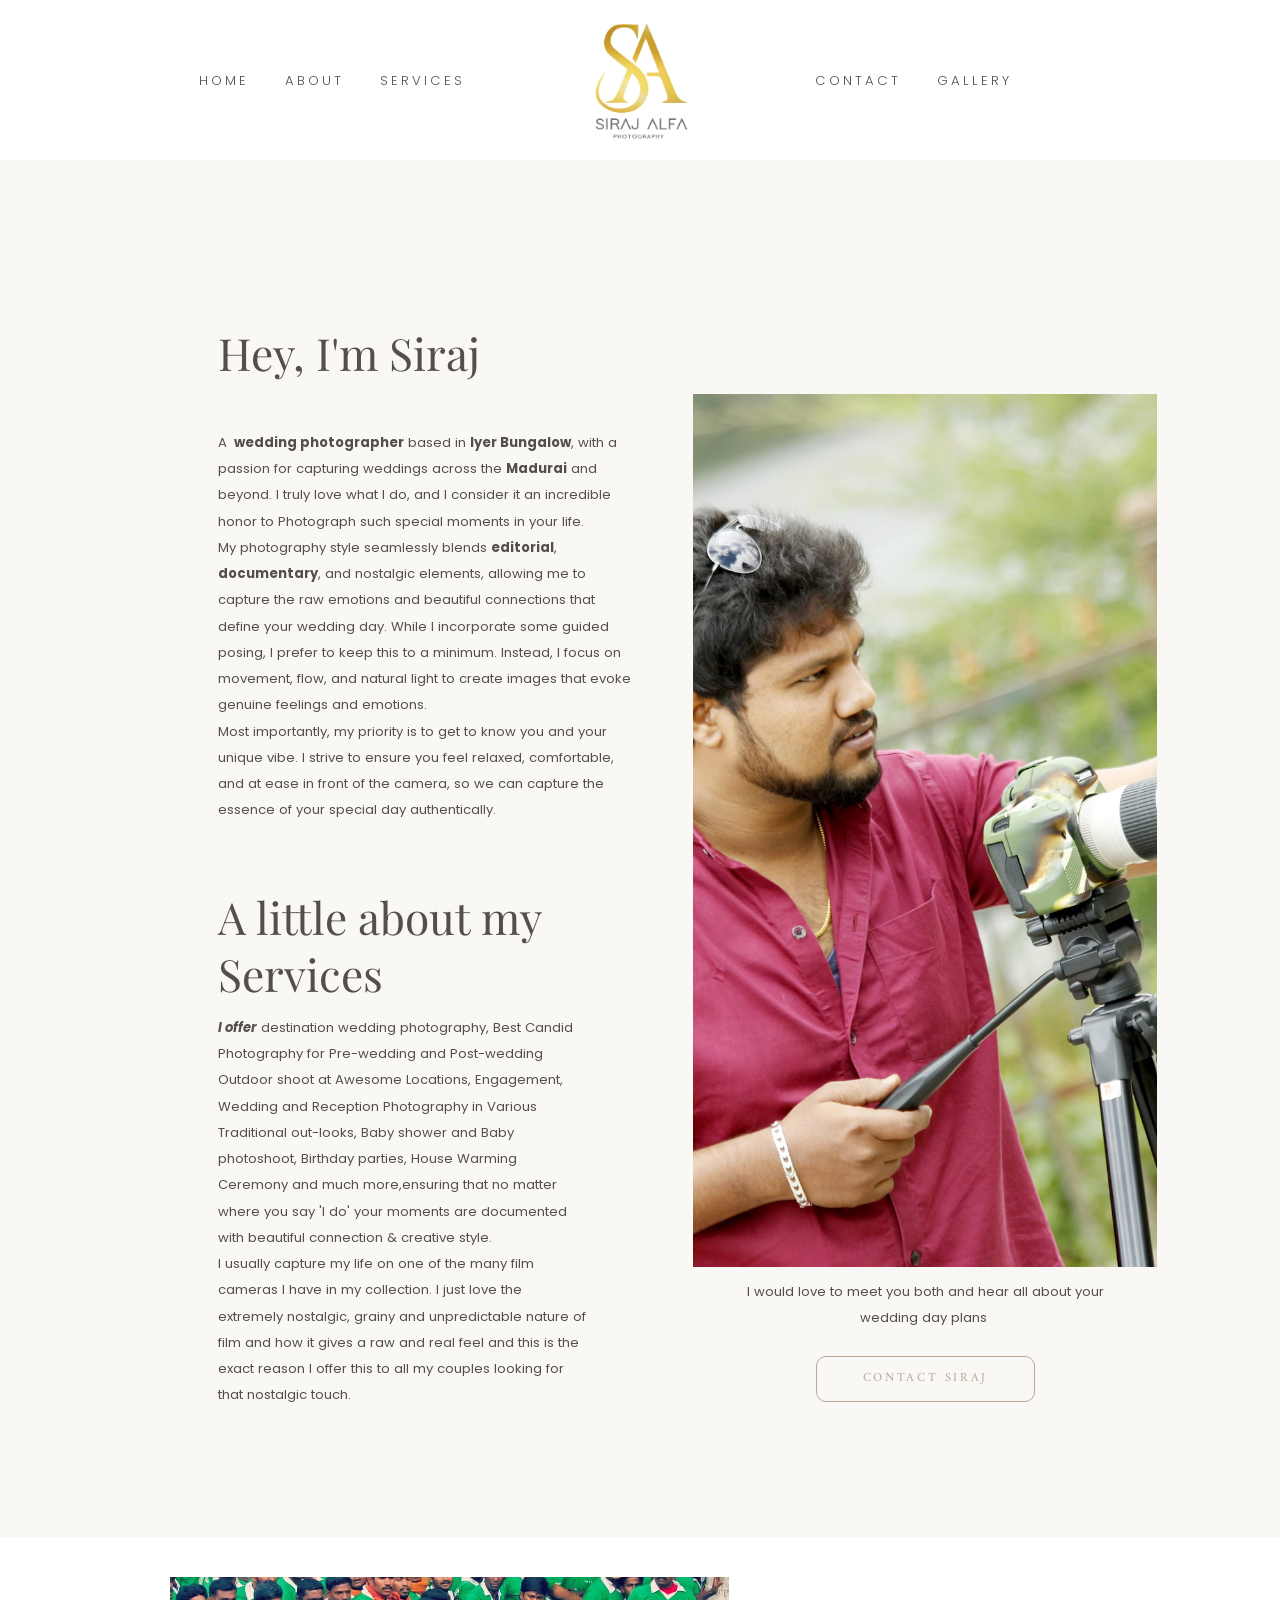
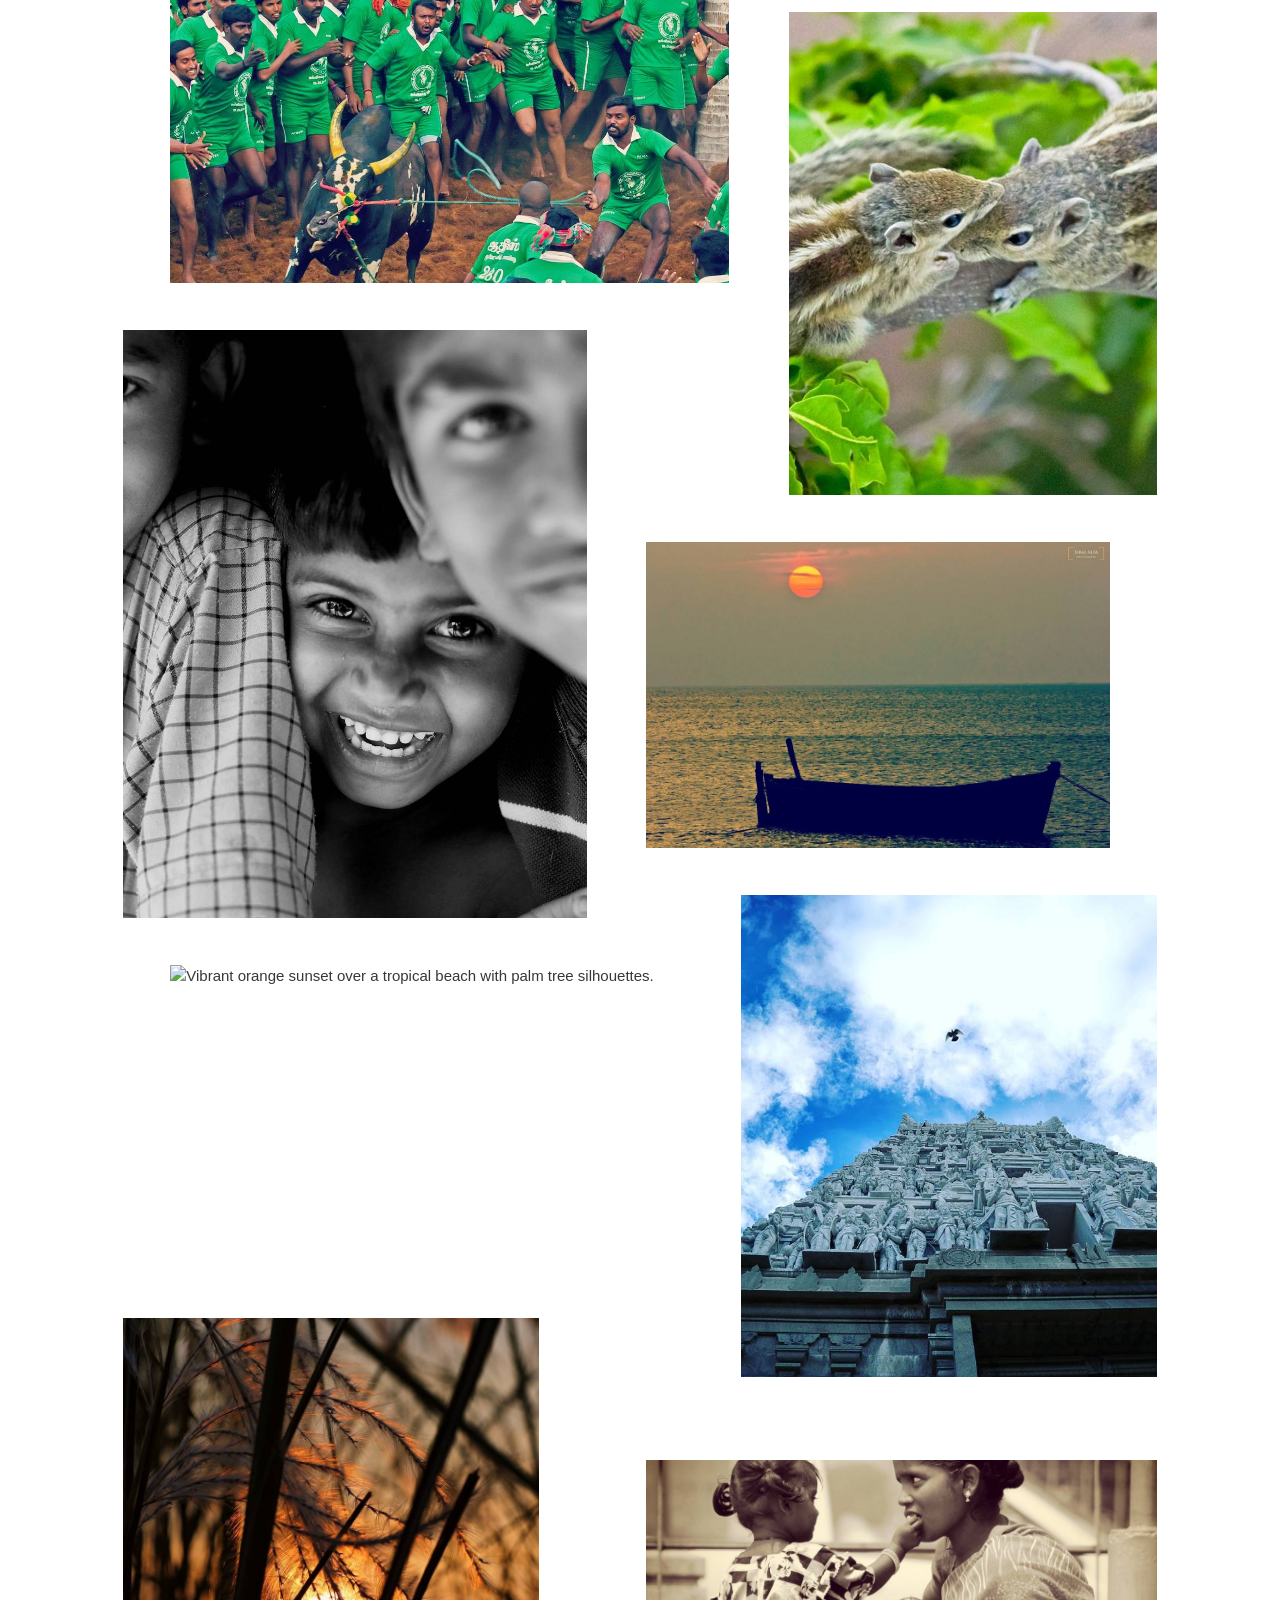
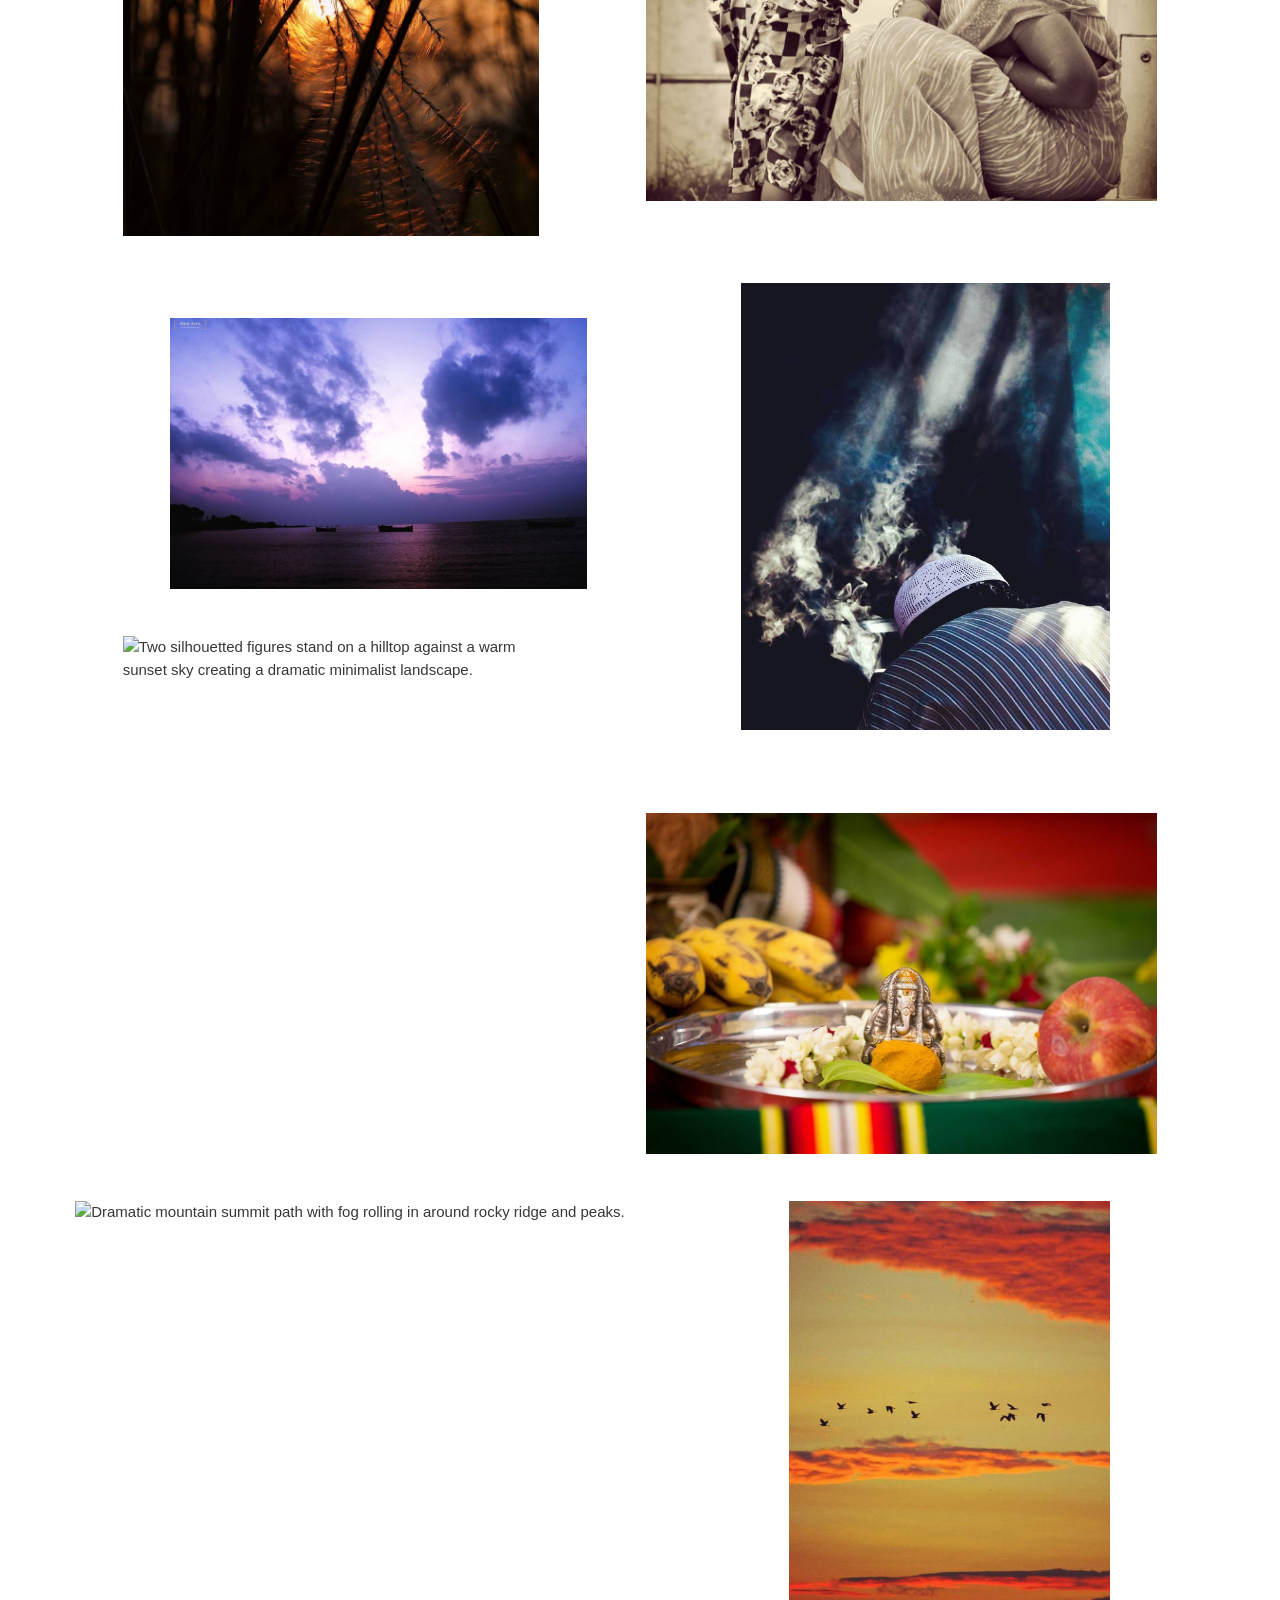
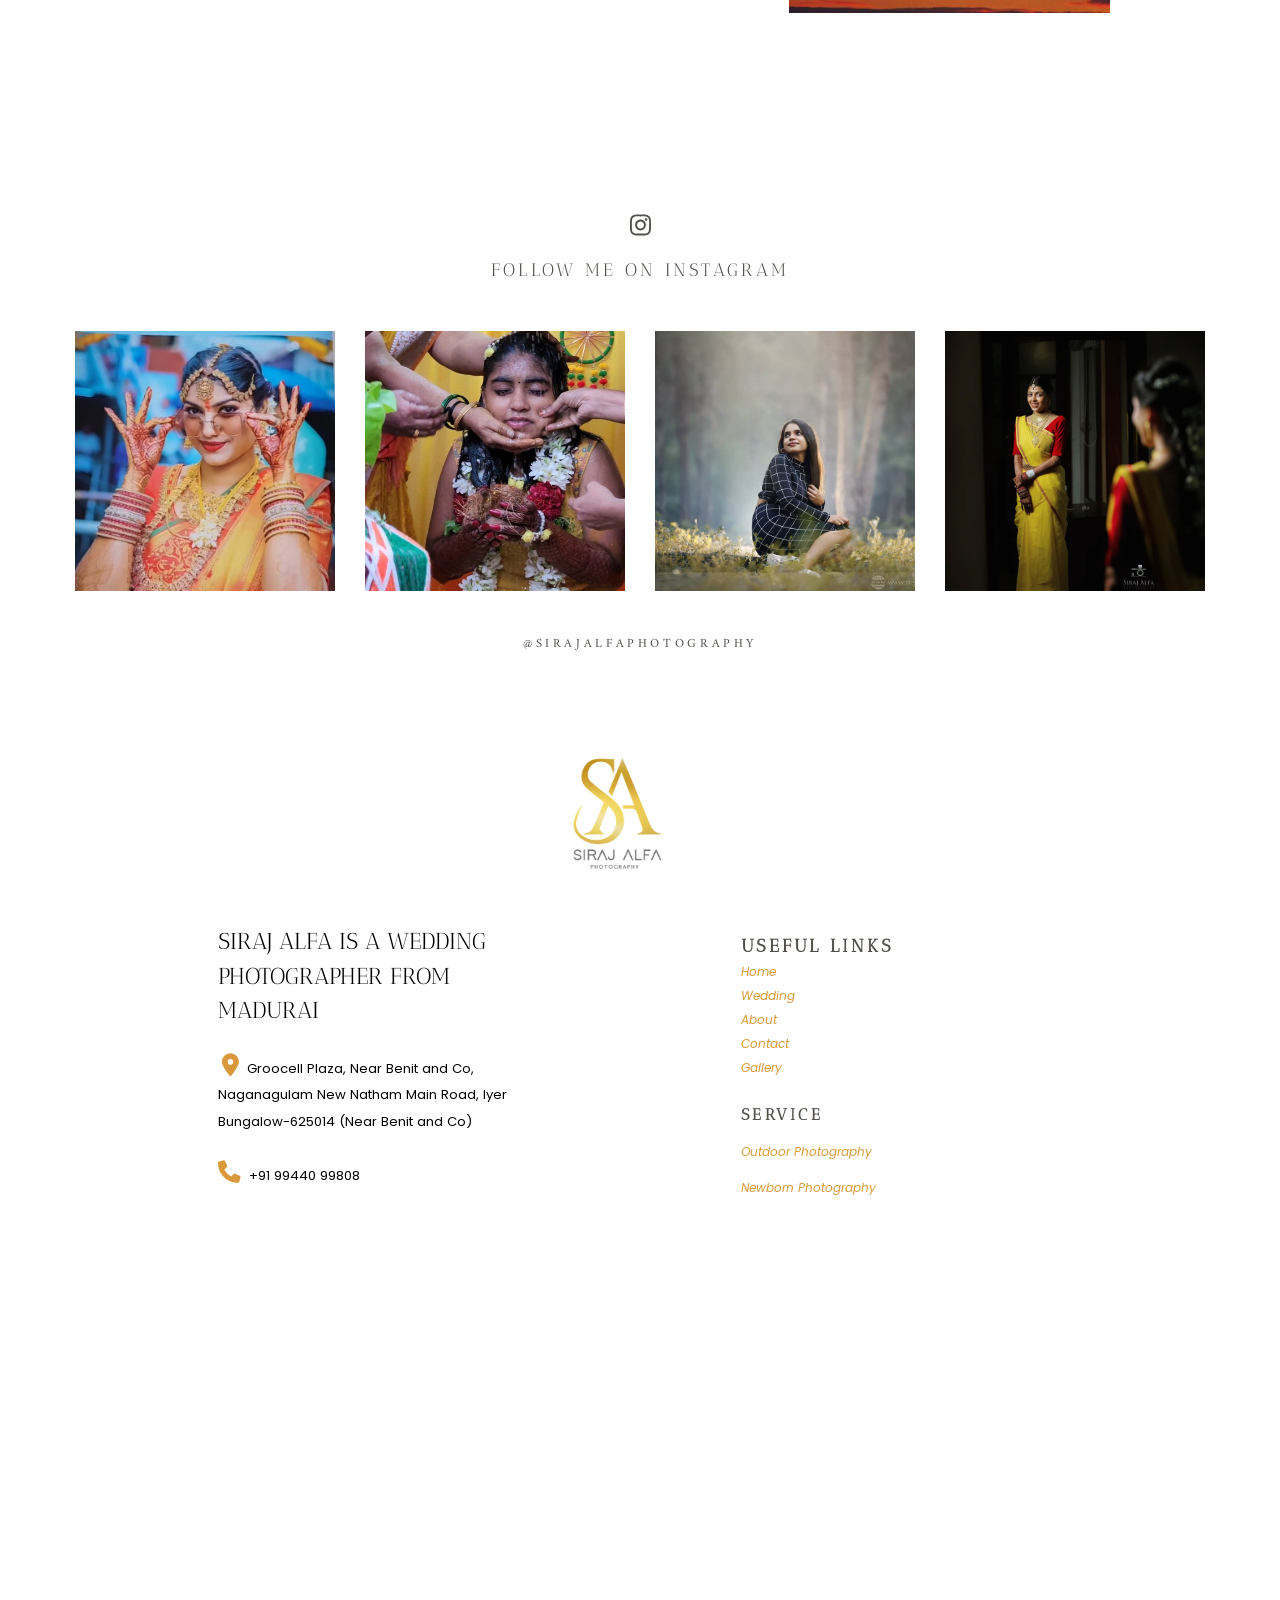
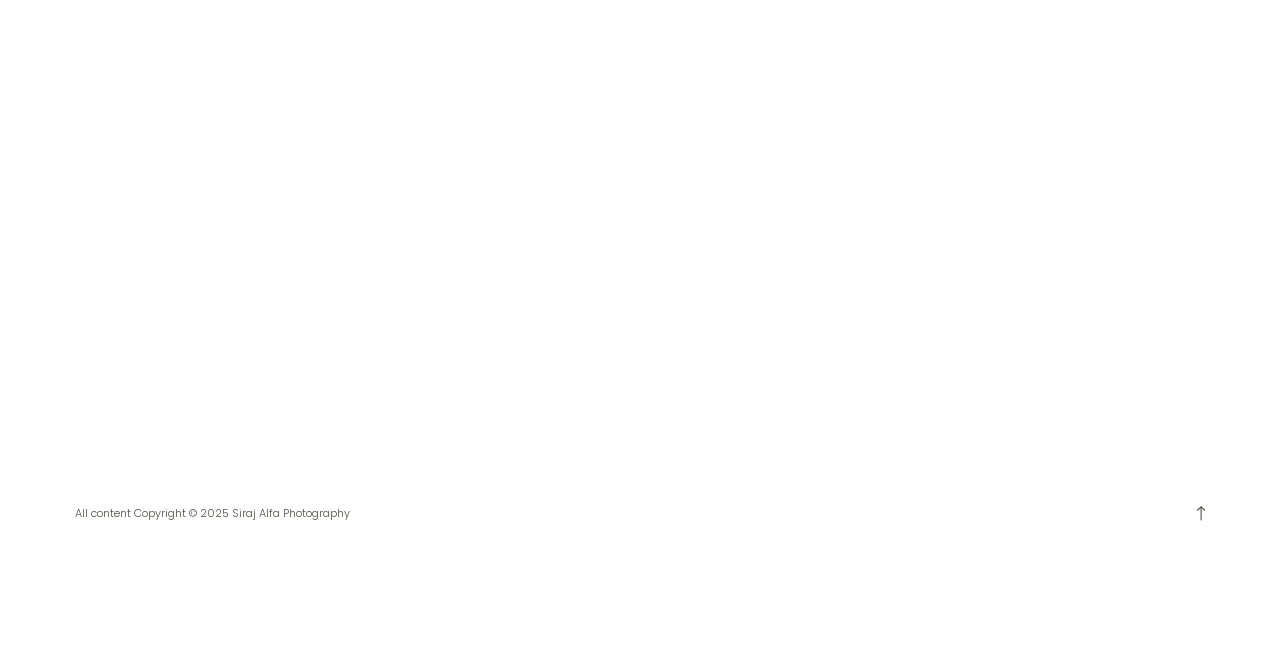
==== commit 49c2c4d1: "gallery elobaroted" ====
--- a/about.html
+++ b/about.html
@@ -460,7 +460,7 @@
 			<img
 	class="header-menu__logo--img"
 	src="images/logo2.jpg"
-	alt="Zane Butcher"
+	alt="siraj alfa"
 	loading="lazy"
 >	</a>
 
@@ -538,7 +538,7 @@
 											<a
 	class="overlay-menu__primary ca-overlay-link-VgdPpg ca-overlay-link-hover-rgombB"	href="wedding.html"
 	>
-	Weddings
+	Services
 
 	</a>
 											
@@ -556,7 +556,7 @@
 											<a
 	class="overlay-menu__primary ca-overlay-link-VgdPpg ca-overlay-link-hover-rgombB"	href="gallery.html"
 	>
-	gallery
+	Gallery
 
 	</a>
 											
@@ -1316,7 +1316,7 @@
 >
 	<div class="text__text">
 		<p class="mobile-empty-p">&nbsp</p>
-		<h3 class="ql-align-mobile-left ql-align-tablet-left"><strong style="color: var(--primary-headings);">USEFUL LINKS</strong></h3><p class="ql-align-mobile-left ql-align-tablet-left ql-paragraph-1"><a href="index.html" rel="noopener noreferrer" style="color: rgb(217, 153, 58);"><em>Home</em></a><em style="color: rgb(217, 153, 58);"> </em></p><p class="ql-align-mobile-left ql-align-tablet-left ql-paragraph-1"><a href="wedding.html" rel="noopener noreferrer" style="color: rgb(217, 153, 58);"><em>Wedding</em></a><em style="color: rgb(217, 153, 58);"> </em></p><p class="ql-align-mobile-left ql-align-tablet-left ql-paragraph-1"><a href="#" rel="noopener noreferrer" style="color: rgb(217, 153, 58);"><em>About </em></a></p><p class="ql-align-mobile-left ql-align-tablet-left ql-paragraph-1"><a href="contact.html" rel="noopener noreferrer" style="color: rgb(217, 153, 58);"><em>Contact</em></a><em style="color: rgb(217, 153, 58);"> </em></p><p class="ql-align-mobile-left ql-align-tablet-left ql-paragraph-1"><a href="gallery.html" rel="noopener noreferrer" style="color: rgb(217, 153, 58);"><em>gallery</em></a></p>
+		<h3 class="ql-align-mobile-left ql-align-tablet-left"><strong style="color: var(--primary-headings);">USEFUL LINKS</strong></h3><p class="ql-align-mobile-left ql-align-tablet-left ql-paragraph-1"><a href="index.html" rel="noopener noreferrer" style="color: rgb(217, 153, 58);"><em>Home</em></a><em style="color: rgb(217, 153, 58);"> </em></p><p class="ql-align-mobile-left ql-align-tablet-left ql-paragraph-1"><a href="wedding.html" rel="noopener noreferrer" style="color: rgb(217, 153, 58);"><em>Wedding</em></a><em style="color: rgb(217, 153, 58);"> </em></p><p class="ql-align-mobile-left ql-align-tablet-left ql-paragraph-1"><a href="#" rel="noopener noreferrer" style="color: rgb(217, 153, 58);"><em>About </em></a></p><p class="ql-align-mobile-left ql-align-tablet-left ql-paragraph-1"><a href="contact.html" rel="noopener noreferrer" style="color: rgb(217, 153, 58);"><em>Contact</em></a><em style="color: rgb(217, 153, 58);"> </em></p><p class="ql-align-mobile-left ql-align-tablet-left ql-paragraph-1"><a href="gallery.html" rel="noopener noreferrer" style="color: rgb(217, 153, 58);"><em>Gallery</em></a></p>
 		<p class="mobile-empty-p">&nbsp</p>
 	</div>
 </div>
@@ -1334,7 +1334,7 @@
 >
 	<div class="text__text">
 		
-		<h3 class="ql-align-mobile-left ql-align-desktop-left"><strong style="color: var(--primary-headings); font-size: 1.05rem;">gallery</strong></h3>
+		<h3 class="ql-align-mobile-left ql-align-desktop-left"><strong style="color: var(--primary-headings); font-size: 1.05rem;">service</strong></h3>
 		
 	</div>
 </div>
@@ -1370,7 +1370,7 @@
 >
 	<div class="text__text">
 		
-		<p class="ql-align-mobile-left ql-align-desktop-left ql-paragraph-1 ql-align-tablet-left"><a href="#" rel="noopener noreferrer" style="color: rgb(217, 153, 58);"><em>Newborn Photography</em></a></p>
+		<p class="ql-align-mobile-left ql-align-desktop-left ql-paragraph-1 ql-align-tablet-left"><a href="newborn.html" rel="noopener noreferrer" style="color: rgb(217, 153, 58);"><em>Newborn Photography</em></a></p>
 		
 	</div>
 </div>
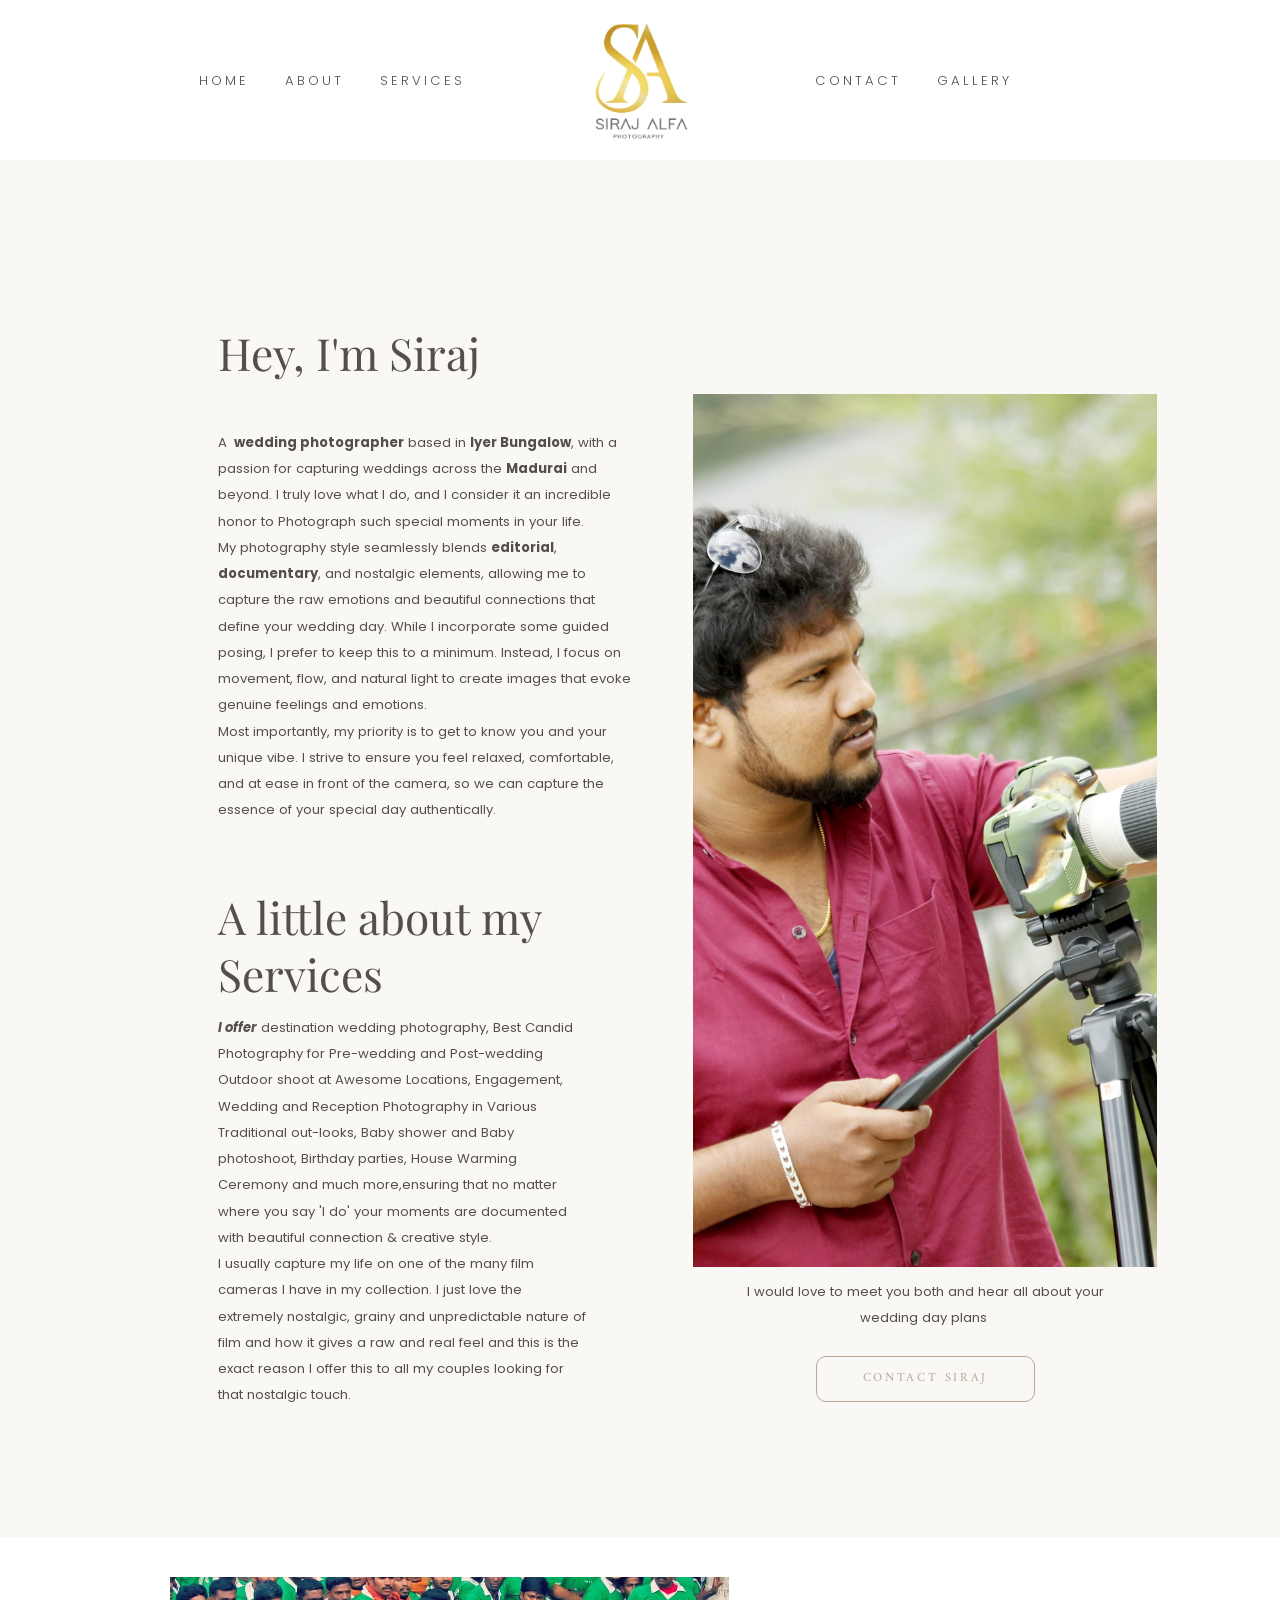
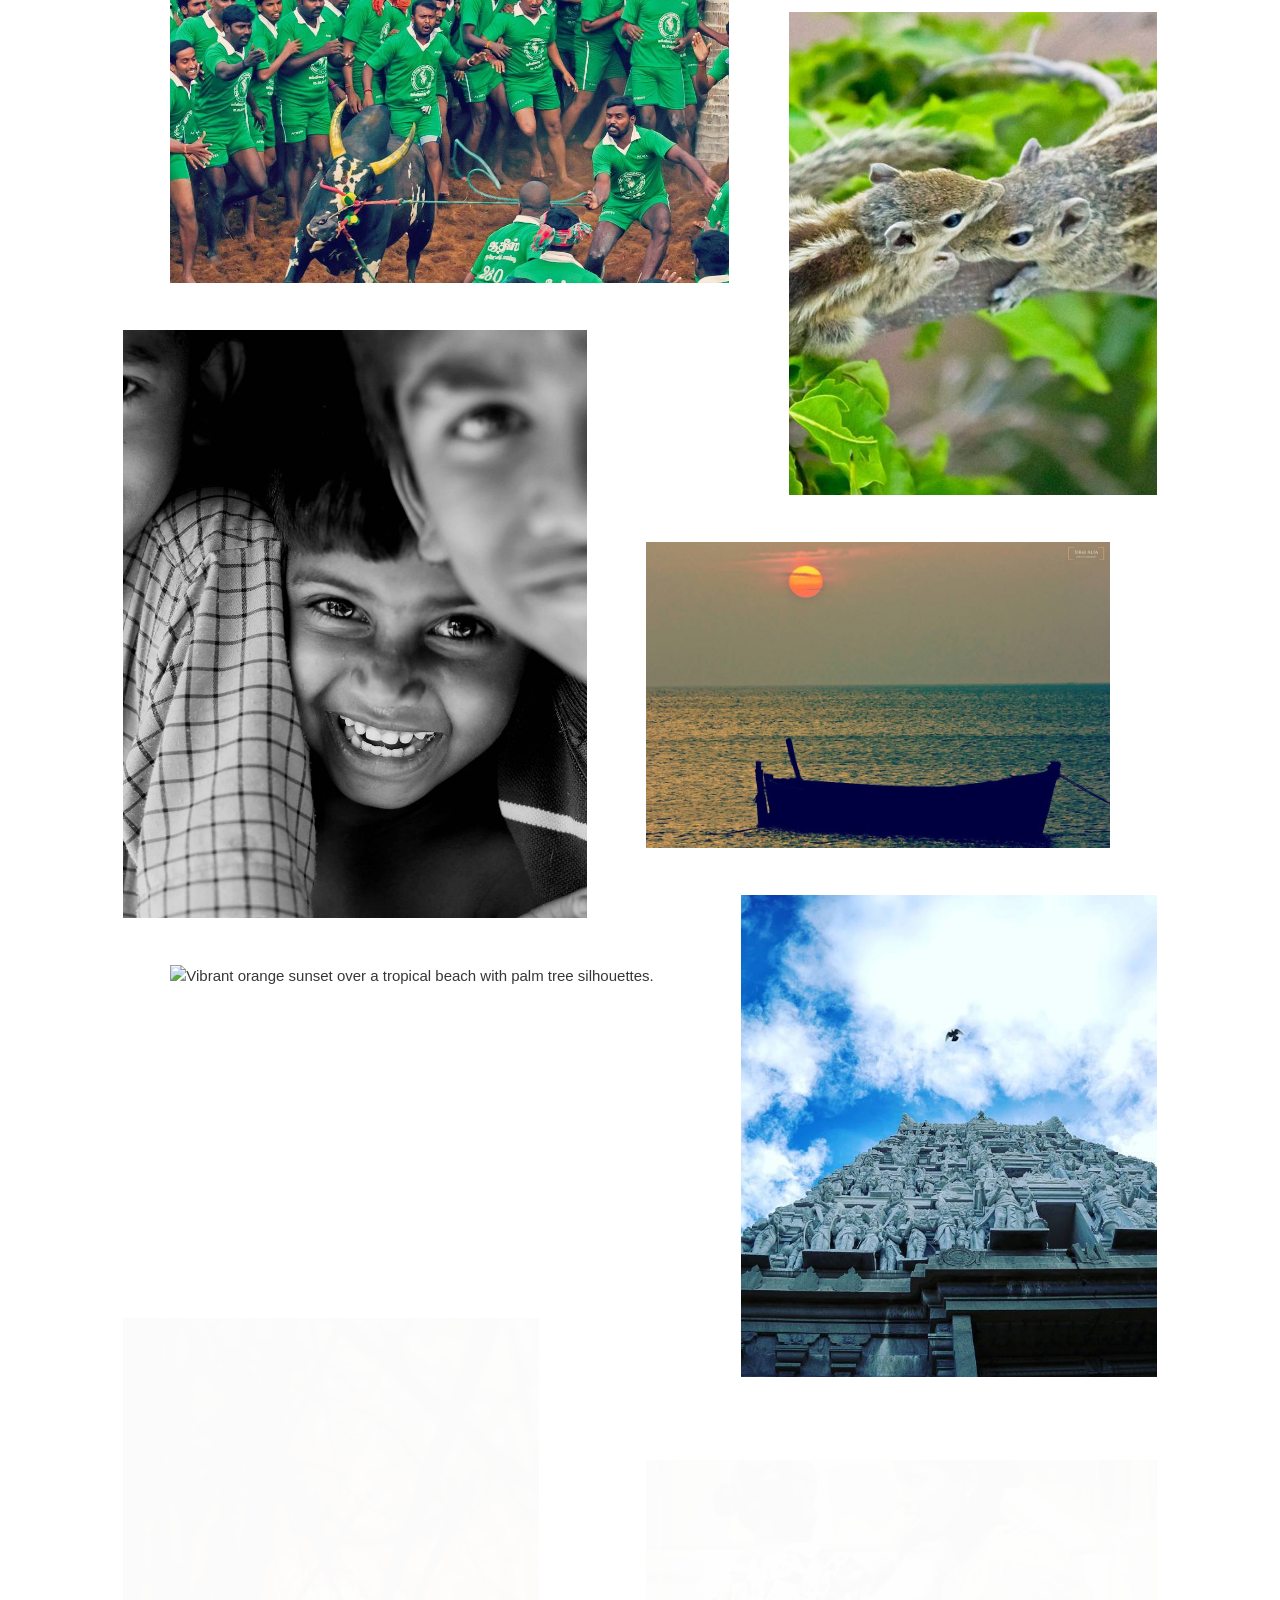
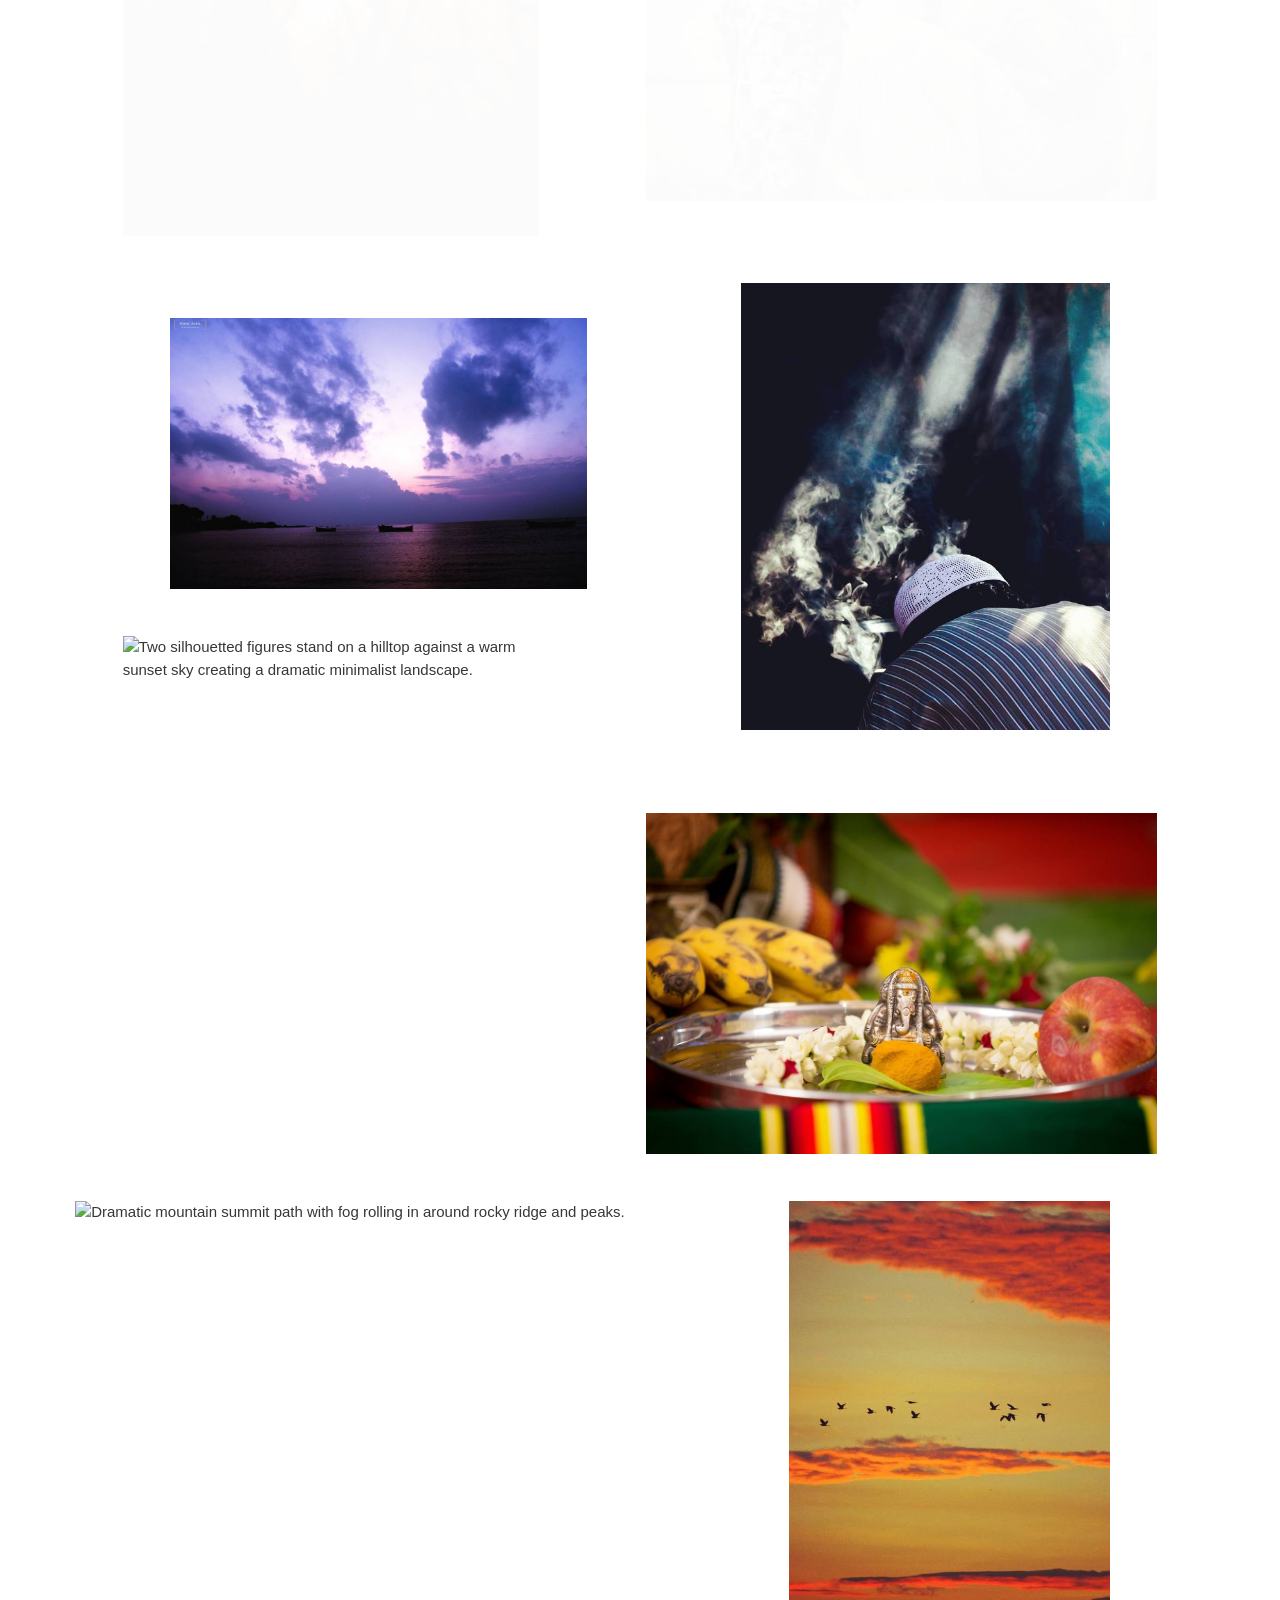
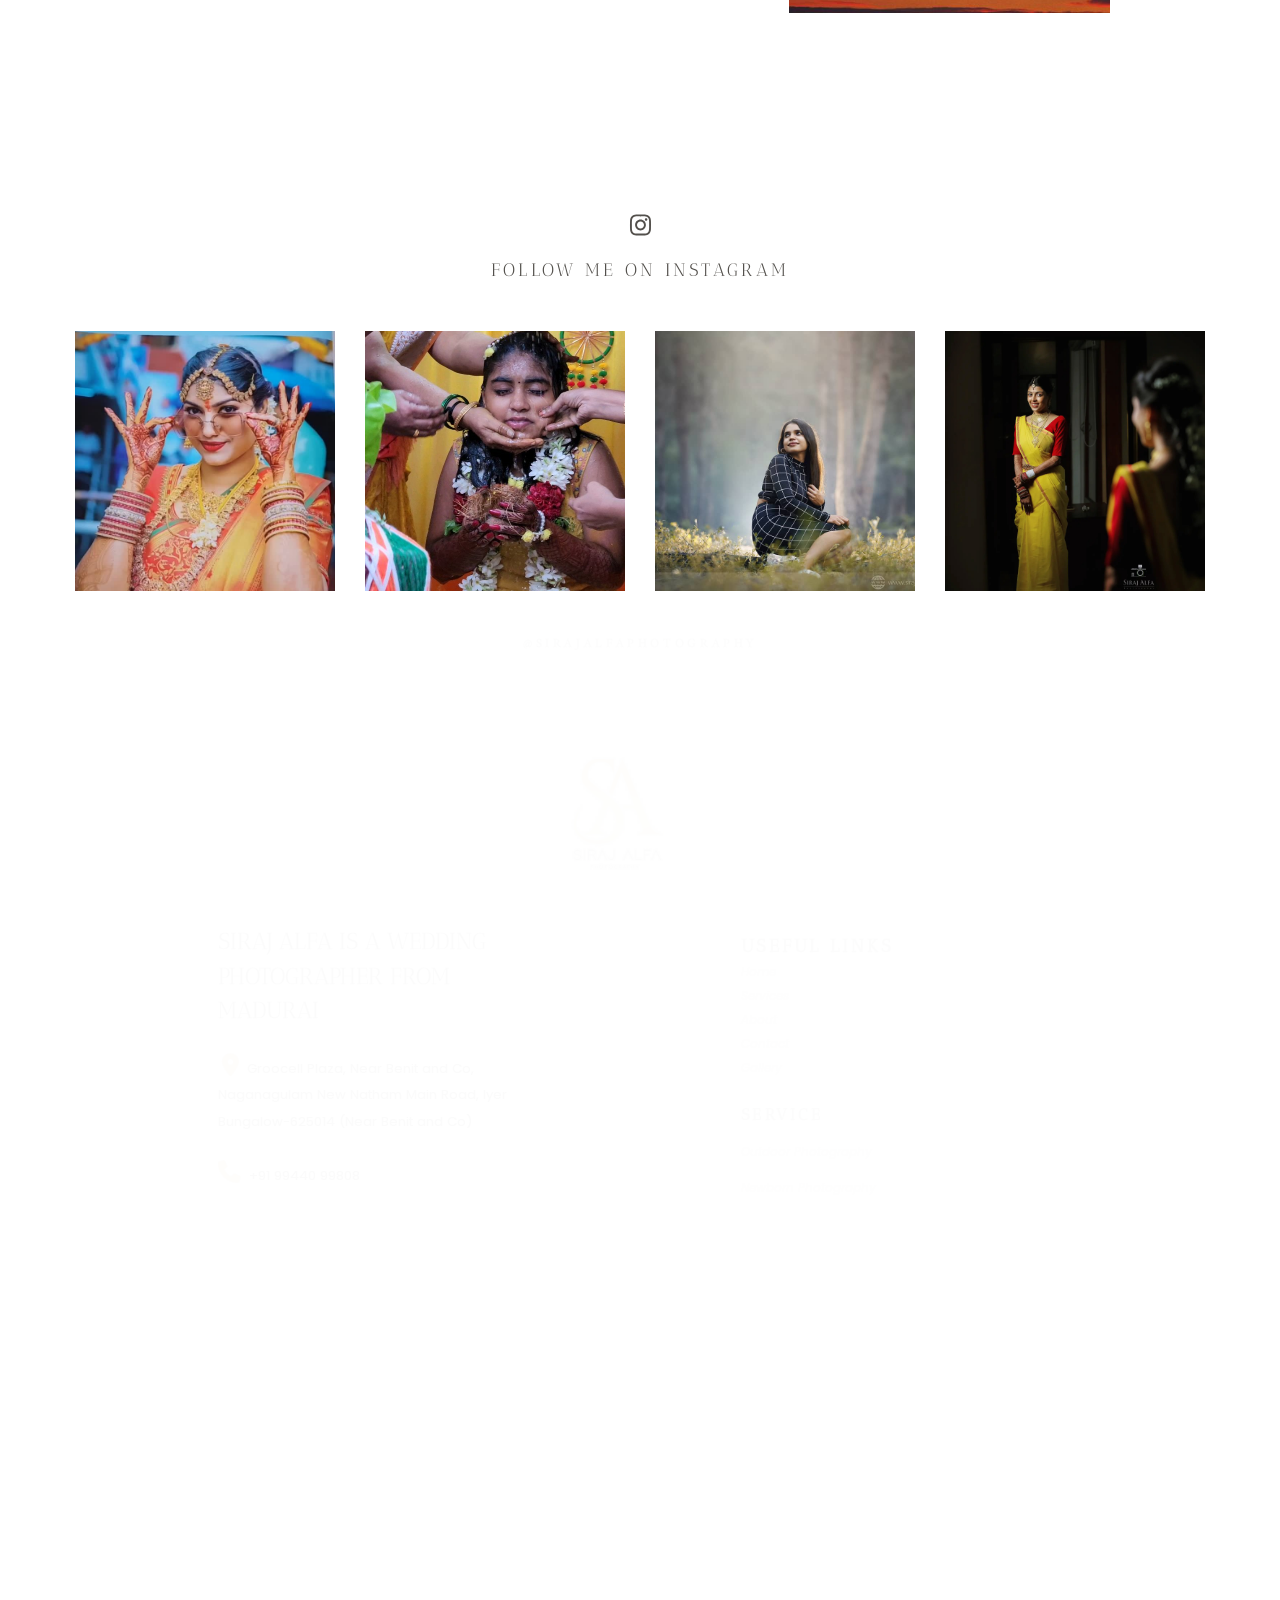
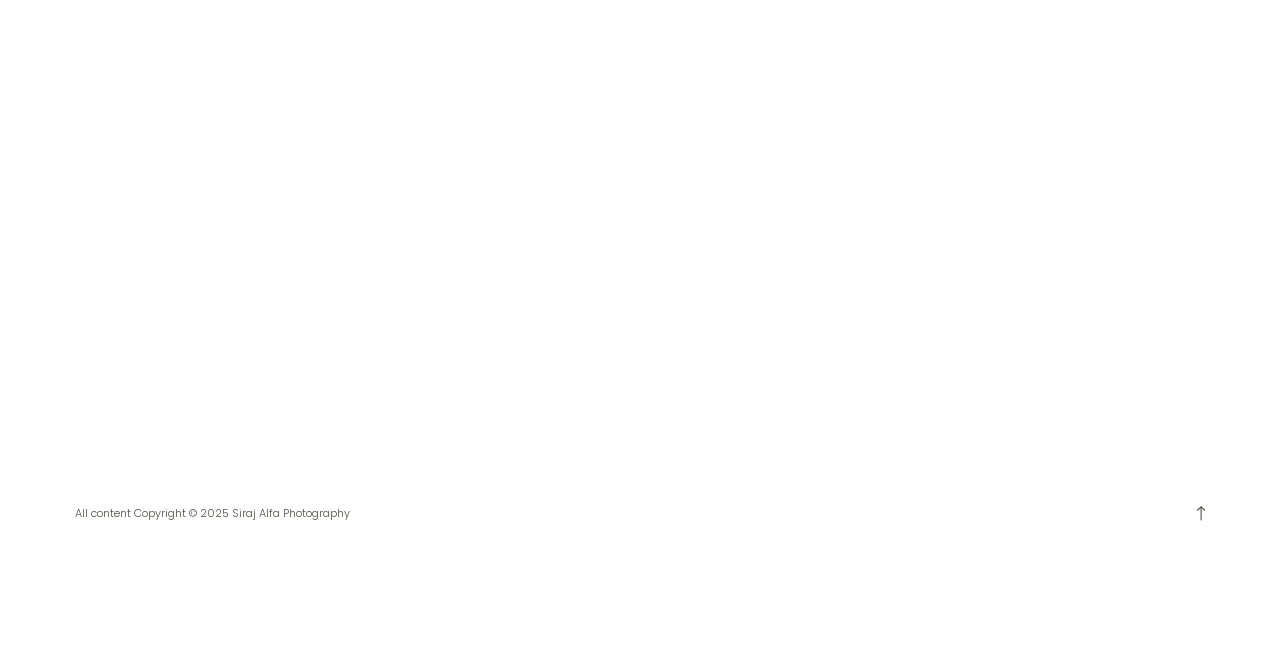
==== commit bd2eaa66: "final" ====
--- a/about.html
+++ b/about.html
@@ -1316,7 +1316,7 @@
 >
 	<div class="text__text">
 		<p class="mobile-empty-p">&nbsp</p>
-		<h3 class="ql-align-mobile-left ql-align-tablet-left"><strong style="color: var(--primary-headings);">USEFUL LINKS</strong></h3><p class="ql-align-mobile-left ql-align-tablet-left ql-paragraph-1"><a href="index.html" rel="noopener noreferrer" style="color: rgb(217, 153, 58);"><em>Home</em></a><em style="color: rgb(217, 153, 58);"> </em></p><p class="ql-align-mobile-left ql-align-tablet-left ql-paragraph-1"><a href="wedding.html" rel="noopener noreferrer" style="color: rgb(217, 153, 58);"><em>Wedding</em></a><em style="color: rgb(217, 153, 58);"> </em></p><p class="ql-align-mobile-left ql-align-tablet-left ql-paragraph-1"><a href="#" rel="noopener noreferrer" style="color: rgb(217, 153, 58);"><em>About </em></a></p><p class="ql-align-mobile-left ql-align-tablet-left ql-paragraph-1"><a href="contact.html" rel="noopener noreferrer" style="color: rgb(217, 153, 58);"><em>Contact</em></a><em style="color: rgb(217, 153, 58);"> </em></p><p class="ql-align-mobile-left ql-align-tablet-left ql-paragraph-1"><a href="gallery.html" rel="noopener noreferrer" style="color: rgb(217, 153, 58);"><em>Gallery</em></a></p>
+		<h3 class="ql-align-mobile-left ql-align-tablet-left"><strong style="color: var(--primary-headings);">USEFUL LINKS</strong></h3><p class="ql-align-mobile-left ql-align-tablet-left ql-paragraph-1"><a href="index.html" rel="noopener noreferrer" style="color: rgb(217, 153, 58);"><em>Home</em></a><em style="color: rgb(217, 153, 58);"> </em></p><p class="ql-align-mobile-left ql-align-tablet-left ql-paragraph-1"><a href="wedding.html" rel="noopener noreferrer" style="color: rgb(217, 153, 58);"><em>Services</em></a><em style="color: rgb(217, 153, 58);"> </em></p><p class="ql-align-mobile-left ql-align-tablet-left ql-paragraph-1"><a href="#" rel="noopener noreferrer" style="color: rgb(217, 153, 58);"><em>About </em></a></p><p class="ql-align-mobile-left ql-align-tablet-left ql-paragraph-1"><a href="contact.html" rel="noopener noreferrer" style="color: rgb(217, 153, 58);"><em>Contact</em></a><em style="color: rgb(217, 153, 58);"> </em></p><p class="ql-align-mobile-left ql-align-tablet-left ql-paragraph-1"><a href="gallery.html" rel="noopener noreferrer" style="color: rgb(217, 153, 58);"><em>Gallery</em></a></p>
 		<p class="mobile-empty-p">&nbsp</p>
 	</div>
 </div>
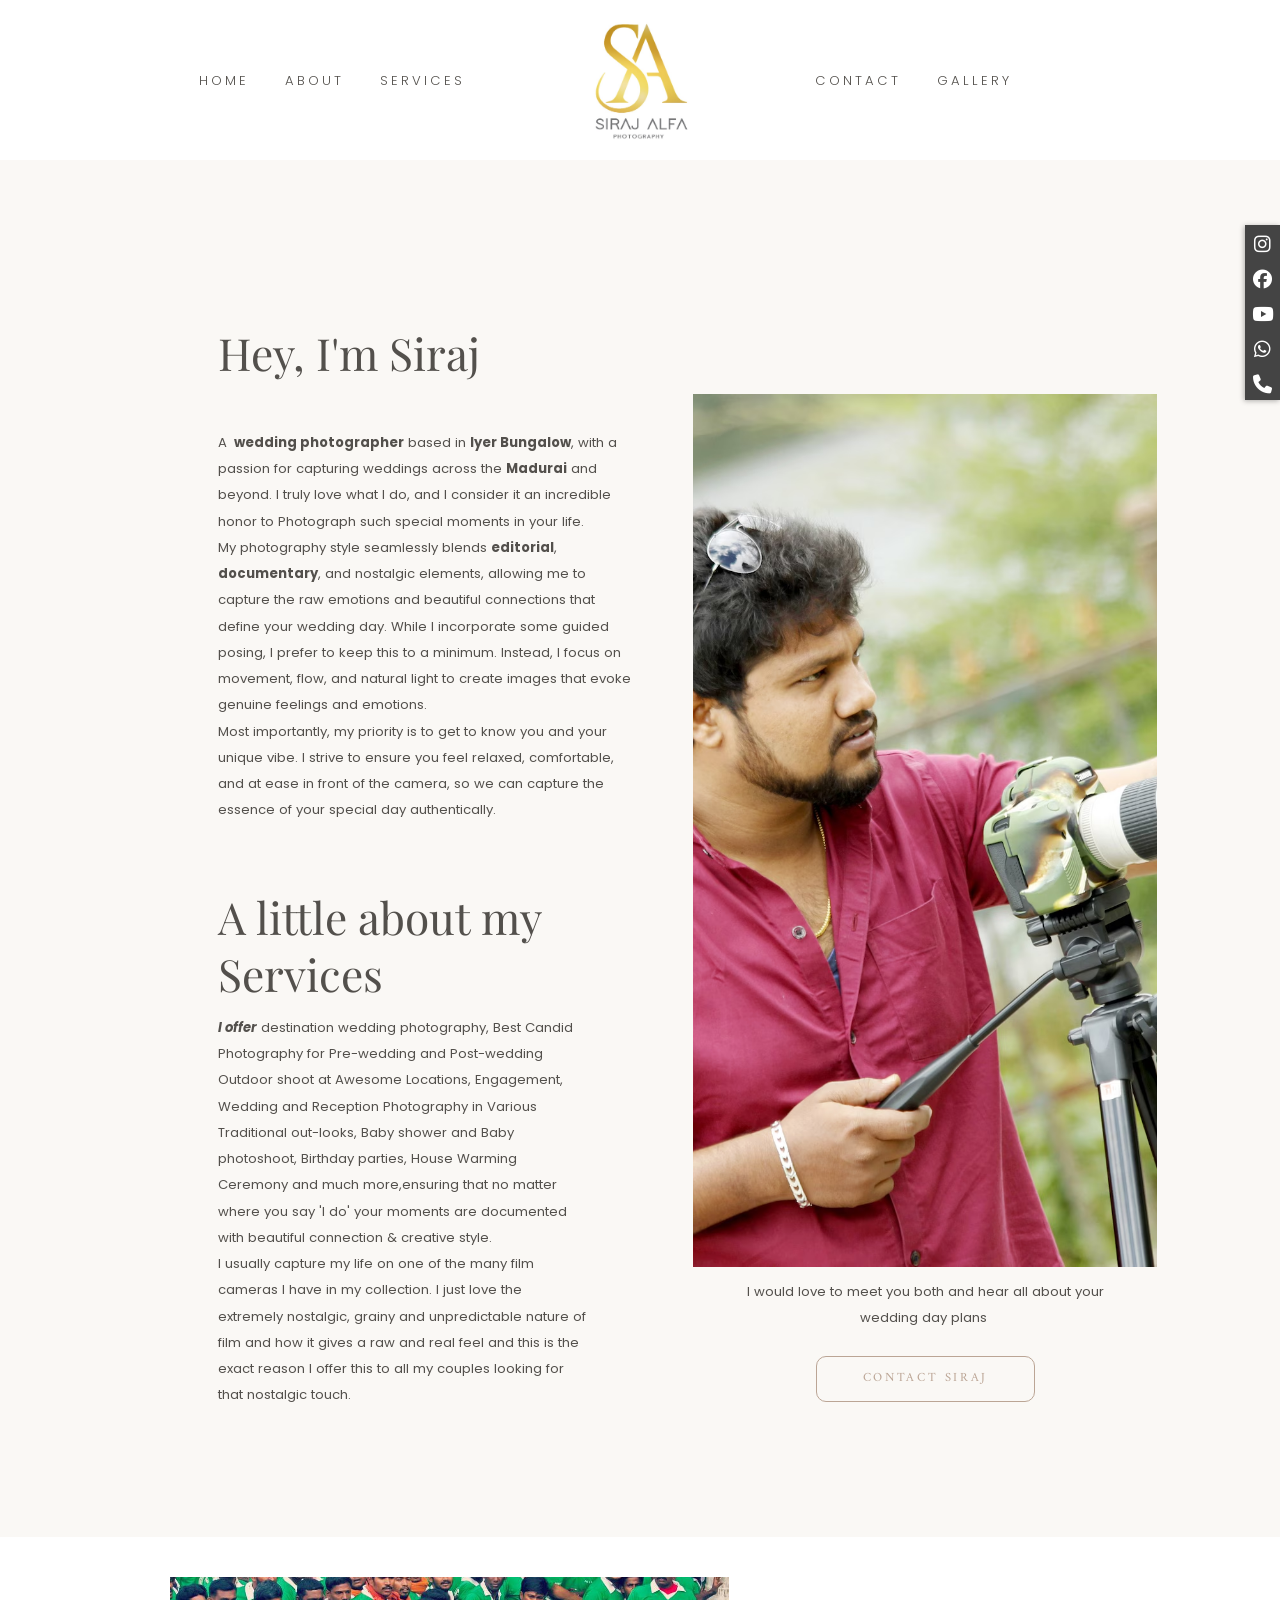
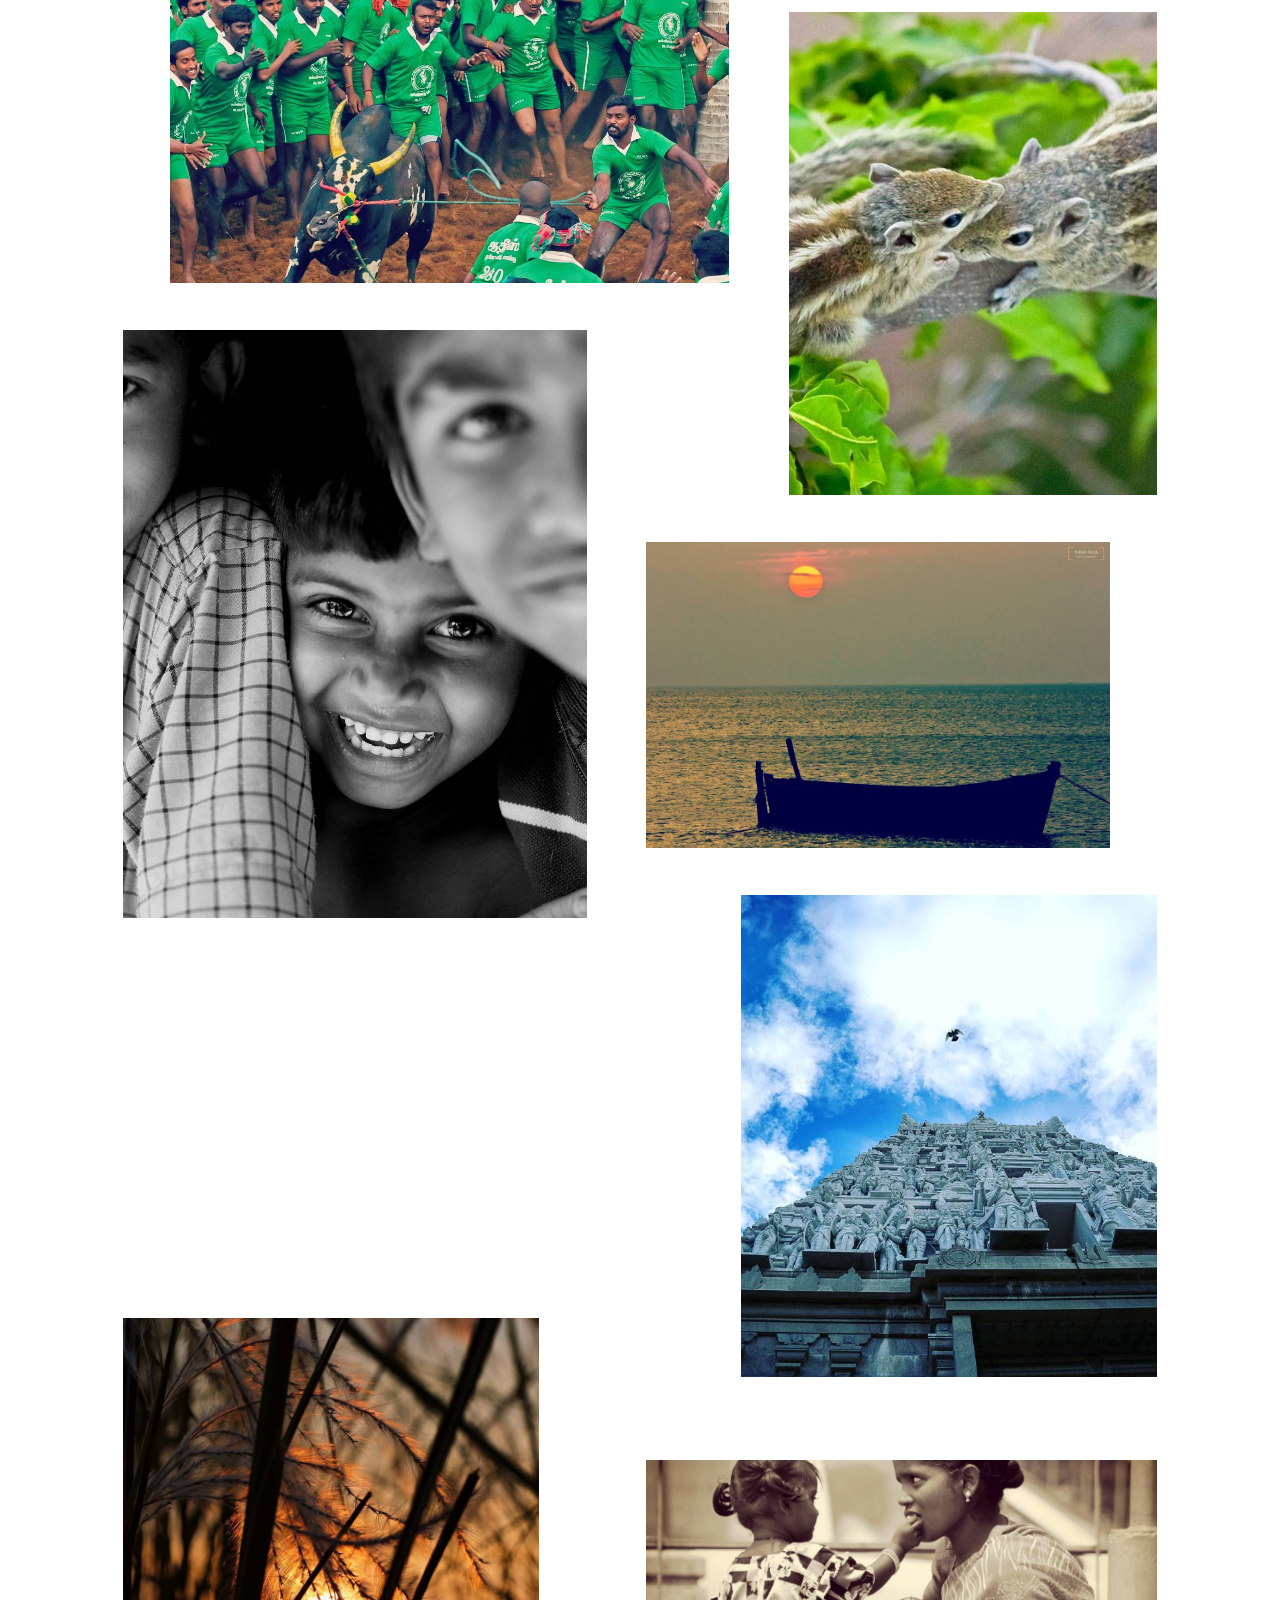
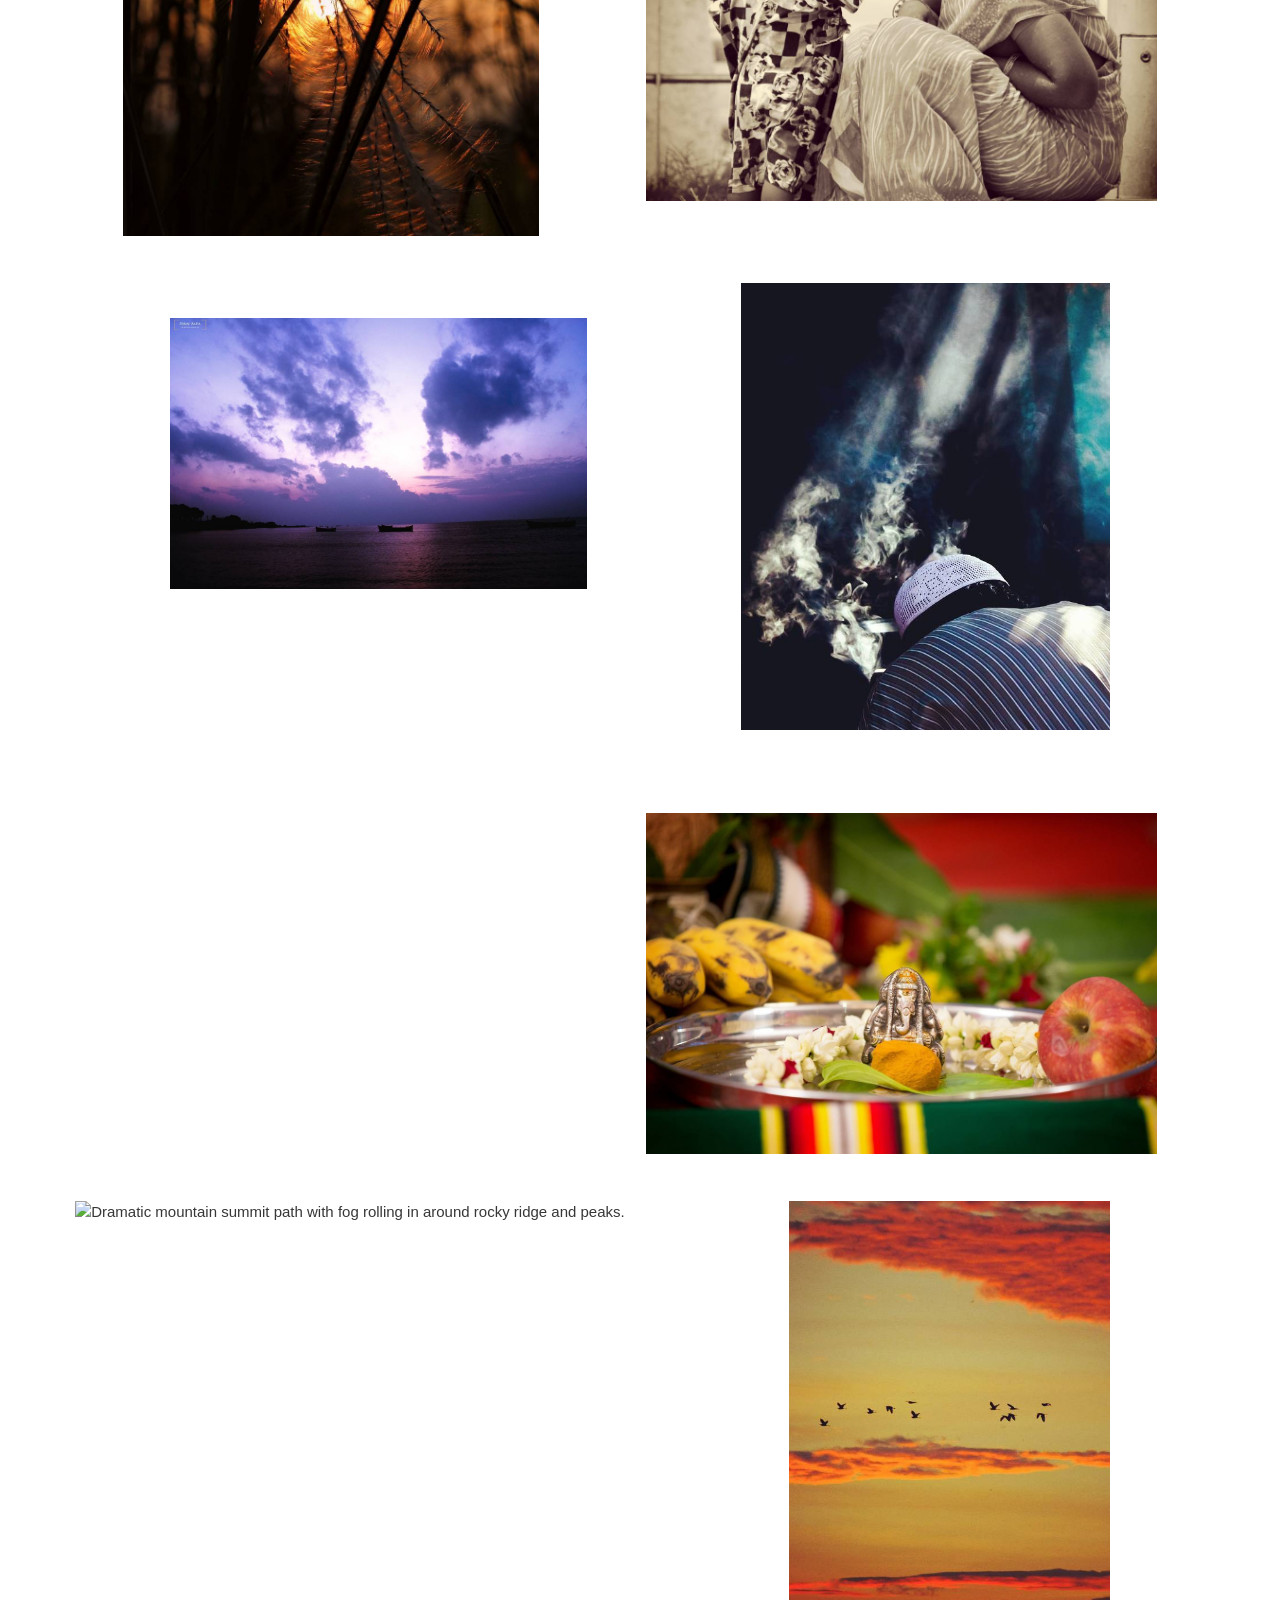
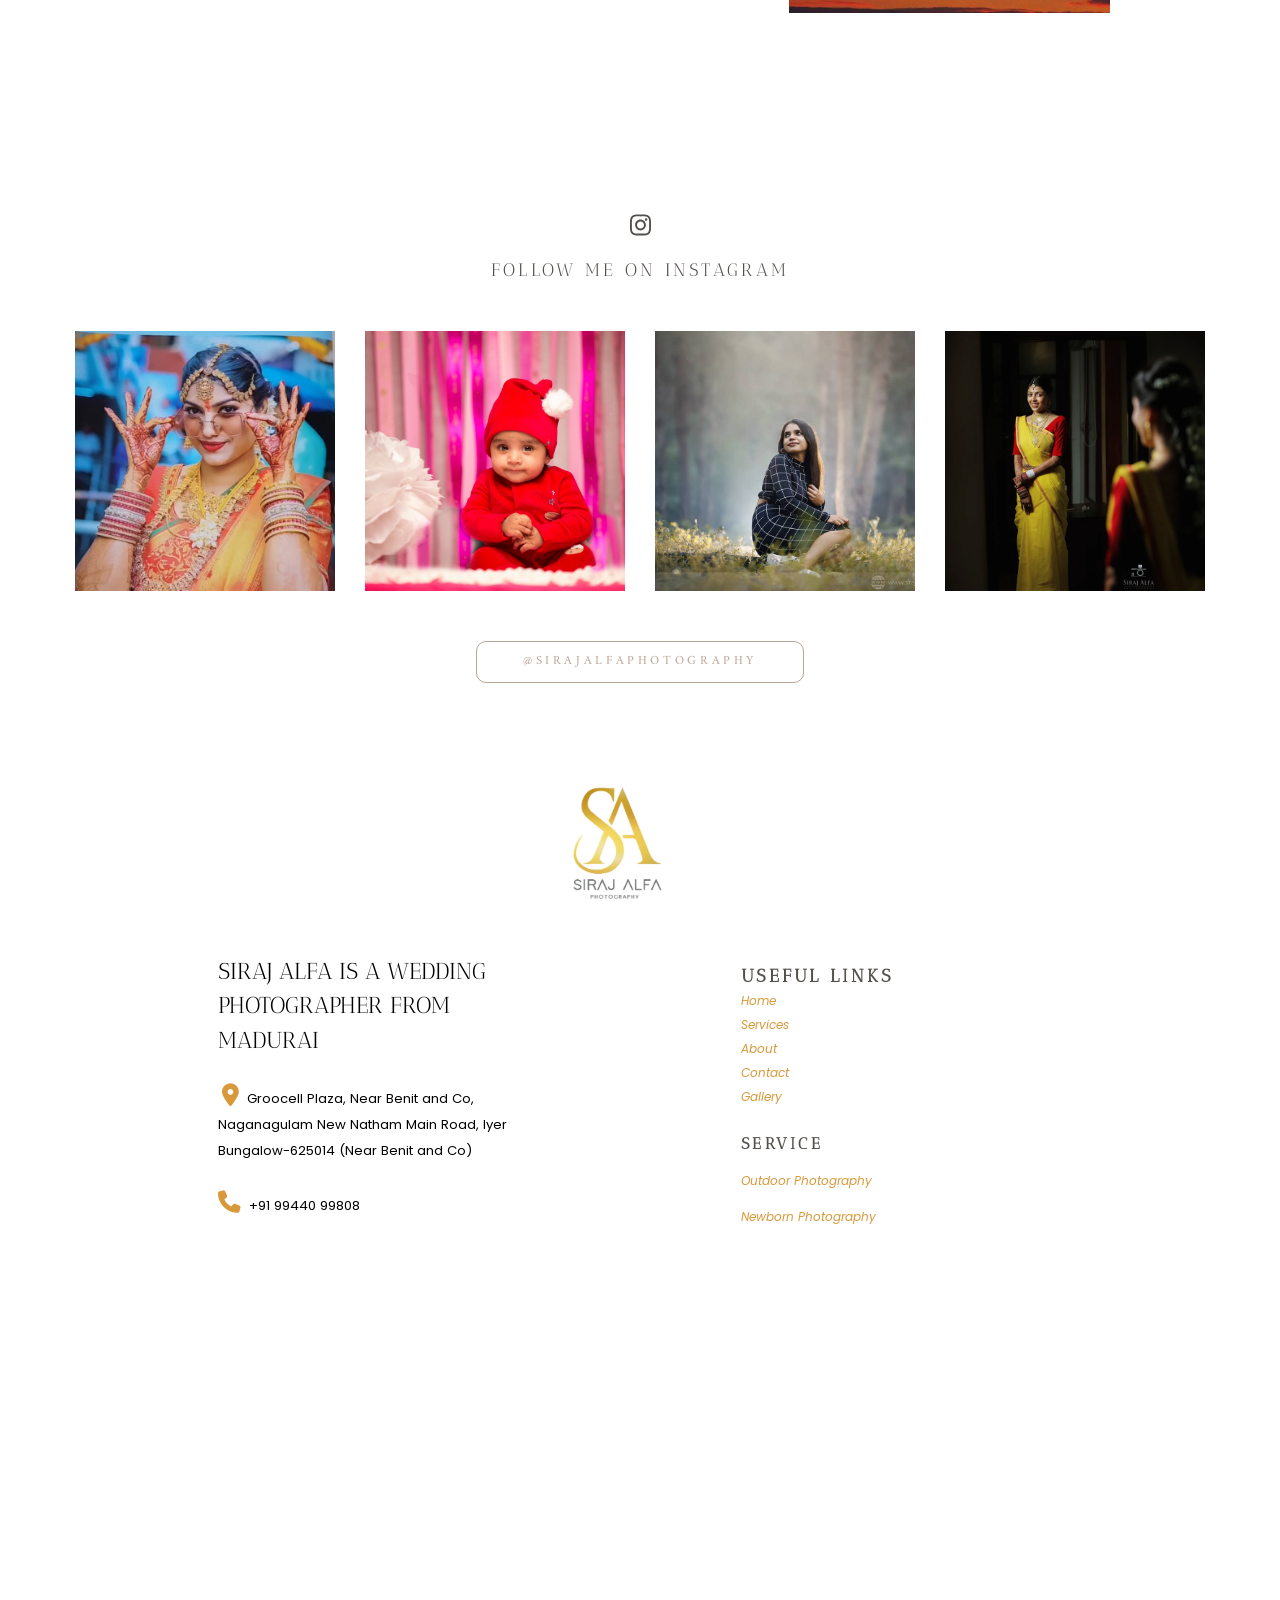
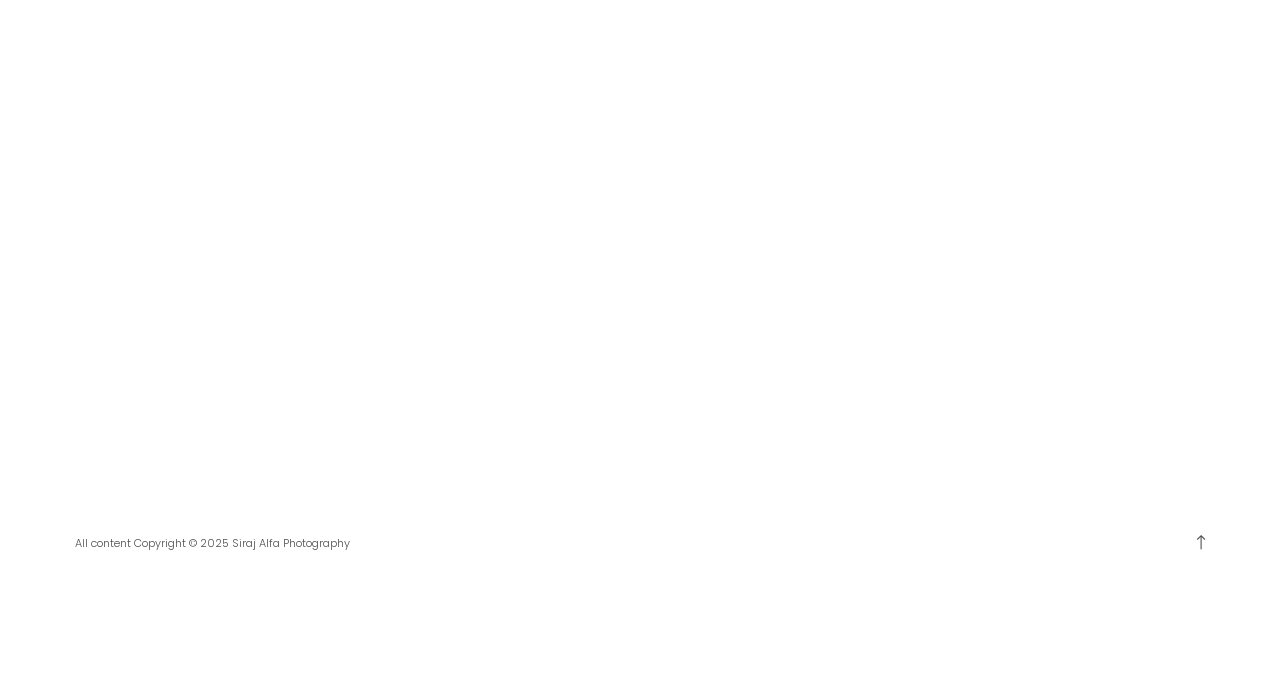
==== commit 13d5ffab: "nav changed home" ====
--- a/about.html
+++ b/about.html
@@ -19,7 +19,9 @@
 
 
 	
-	
+	<link rel='stylesheet' id='Social-Sidebar-css'
+    href='assets/flex-client/static/css/social-sidebar.css'
+    media='all' />
 	
 	
 	
@@ -1242,14 +1244,17 @@
 					</div>
 	</div>
 
-<div class="instagram-graph__handle-row row">
-	<div class="col-12 text-center">
-		<a
-		class="instagram-graph__handle ca-username-42nV92 ca-username-hover-g3O5Kg"		href="https://www.instagram.com/siraj_alfa_photography?utm_source=ig_web_button_share_sheet&igsh=ZDNlZDc0MzIxNw=="
-		target="_blank"
-	>@sirajalfaphotography</a>
-	</div>
-</div>
+<div class="fb-element fb-element--button fb-element--mvaligned-center fb-element--el-lybe74p5 fb-element--m-lowest"
+							data-uuid="D5bkJ0" style="margin-top: 50px;">
+							<div class="fb-element__content">
+								<div
+									class="fb-element-type-button     valign-d-center valign-t-center valign-m-center halign-d-center halign-t-center halign-m-center">
+									<a class="button ps-button ps-button--md instagram-graph__handle ca-username-42nV92 ca-username-hover-g3O5Kg" href="https://www.instagram.com/siraj_alfa_photography/">
+										<span class="button__text ps-button__text">@sirajalfaphotography</span>
+									</a>
+								</div>
+							</div>
+						</div>
 		</div>
 	</div>
 </div>
@@ -1442,8 +1447,17 @@
 		</div>
 
 		
-
-</script>
+		<aside id='Social-Sidebar' class='Pos-Right Theme-Trans Label-Square Shadow'>
+				<ul>
+					<li><a href='https://www.instagram.com/siraj_alfa_photography/' target='_blank'><i
+								class="fa-brands fa-instagram"></i><span>instagram</span></a></li>
+					<li><a href='#' target='_blank'><i class="fa-brands fa-facebook"></i><span>facebook</span></a></li>
+					<li><a href='#'><i class="fa-brands fa-youtube"></i><span>youtube</span></a></li>
+					<li><a href='https://api.whatsapp.com/send/?phone=919944099808&text&type=phone_number&app_absent=0'
+							target='_blank'><i class="fa-brands fa-whatsapp"></i><span>whatsapp</span></a></li>
+					<li><a href=' tel:+919944099808'><i class="fa-solid fa-phone"></i><span>Call </span></a></li>
+				</ul>
+			</aside>
 		
 		
 		<script src="assets/client/js/manifest.v-02b1f564.js"></script>
--- a/assets/flex-client/static/css/social-sidebar.css
+++ b/assets/flex-client/static/css/social-sidebar.css
@@ -0,0 +1,577 @@
+/**********************************************************
+// Social >> Resets
+**********************************************************/
+#Social-Sidebar ol, 
+#Social-Sidebar ul {
+	margin: 0;
+	padding: 0;
+	list-style: none;
+	}
+
+#Social-Sidebar a,
+#Social-Sidebar a:hover,
+#Social-Sidebar a:active { text-decoration: none; }
+#Social-Sidebar a img { border: none; }
+
+#Social-Sidebar span {
+	-webkit-box-sizing: content-box;
+	   -moz-box-sizing: content-box;
+	        box-sizing: content-box;
+	}
+
+/**********************************************************
+// Social >> Font Icons
+**********************************************************/
+@font-face {
+	font-family: "Social-Icons";
+	src:url("../Fonts/Social-Icons.eot");
+	src:url("../Fonts/Social-Icons.eot?#iefix") format("embedded-opentype"),
+		url("../Fonts/Social-Icons.ttf") format("truetype"),
+		url("../Fonts/Social-Icons.woff") format("woff"),
+		url("../Fonts/Social-Icons.svg#Social-Icons") format("svg");
+	font-weight: normal;
+	font-style: normal;
+	}
+	
+@media screen and (-webkit-min-device-pixel-ratio:0) {
+	@font-face {
+		font-family: "Social-Icons";
+		src: url("../Fonts/Social-Icons.svg#Social-Icons") format("svg");
+		}
+}
+
+/**********************************************************
+// CSS Fix Point:
+// For sites with normalized font-size, 
+// change line-height from 1 to 1.9 or 2
+**********************************************************/
+#Social-Sidebar a:before {
+	font-family: "Social-Icons";
+	speak: none;
+	font-style: normal;
+	font-weight: normal;
+	font-variant: normal;
+	text-transform: none;
+	line-height: 1;
+	-webkit-font-smoothing: antialiased;
+	-moz-osx-font-smoothing: grayscale;
+	text-align: center;
+	}
+
+#Social-Sidebar a.Aid:before           { content: "\e657"; }
+#Social-Sidebar a.Android:before       { content: "\e639"; }
+#Social-Sidebar a.Apple:before         { content: "\e602"; }
+
+#Social-Sidebar a.Behance:before       { content: "\e67e"; }
+#Social-Sidebar a.Blogger:before       { content: "\e641"; }
+#Social-Sidebar a.Blogger-2:before     { content: "\e640"; }
+#Social-Sidebar a.Bookmark:before      { content: "\e659"; }
+#Social-Sidebar a.Bookmark-2:before    { content: "\e65a"; }
+#Social-Sidebar a.Bubbles:before       { content: "\e64f"; }
+#Social-Sidebar a.Bubbles-2:before     { content: "\e650"; }
+#Social-Sidebar a.Bullhorn:before      { content: "\e63b"; }
+
+#Social-Sidebar a.Calendar:before      { content: "\e66a"; }
+#Social-Sidebar a.Cart:before          { content: "\e666"; }
+#Social-Sidebar a.Cart-2:before        { content: "\e667"; }
+#Social-Sidebar a.Cart-3:before        { content: "\e668"; }
+#Social-Sidebar a.CC:before            { content: "\e681"; }
+#Social-Sidebar a.Circles:before       { content: "\e67f"; }
+#Social-Sidebar a.Cloud-Down:before    { content: "\e66e"; }
+#Social-Sidebar a.Cloud-Up:before      { content: "\e66f"; }
+#Social-Sidebar a.Cog:before           { content: "\e655"; }
+#Social-Sidebar a.Cog-2:before         { content: "\e656"; }
+#Social-Sidebar a.CSS3:before          { content: "\e65f"; }
+
+#Social-Sidebar a.Delicious:before     { content: "\e643"; }
+#Social-Sidebar a.Deviantart:before    { content: "\e625"; }
+#Social-Sidebar a.Deviantart-2:before  { content: "\e626"; }
+#Social-Sidebar a.Dribbble:before      { content: "\e620"; }
+#Social-Sidebar a.Dribbble-2:before    { content: "\e621"; }
+#Social-Sidebar a.Dribbble-3:before    { content: "\e622"; }
+#Social-Sidebar a.Dropbox:before       { content: "\e679"; }
+
+#Social-Sidebar a.Evernote:before      { content: "\e677"; }
+
+#Social-Sidebar a.Facebook:before      { content: "\e61c"; }
+#Social-Sidebar a.Facebook-2:before    { content: "\e61b"; }
+#Social-Sidebar a.Facebook-3:before    { content: "\e61a"; }
+#Social-Sidebar a.File-Down:before     { content: "\e670"; }
+#Social-Sidebar a.File-Up:before       { content: "\e671"; }
+#Social-Sidebar a.Flag:before          { content: "\e672"; }
+#Social-Sidebar a.Flattr:before        { content: "\e64b"; }
+#Social-Sidebar a.Flickr:before        { content: "\e60c"; }
+#Social-Sidebar a.Flickr-2:before      { content: "\e60b"; }
+#Social-Sidebar a.Flickr-3:before      { content: "\e60a"; }
+#Social-Sidebar a.Flickr-4:before      { content: "\e61d"; }
+#Social-Sidebar a.Forrst:before        { content: "\e623"; }
+#Social-Sidebar a.Forrst-2:before      { content: "\e624"; }
+#Social-Sidebar a.Foursquare:before    { content: "\e64d"; }
+#Social-Sidebar a.Foursquare-2:before  { content: "\e64c"; }
+
+#Social-Sidebar a.Github:before        { content: "\e62b"; }
+#Social-Sidebar a.Github-2:before      { content: "\e62a"; }
+#Social-Sidebar a.Github-3:before      { content: "\e629"; }
+#Social-Sidebar a.Github-4:before      { content: "\e62c"; }
+#Social-Sidebar a.Github-5:before      { content: "\e62d"; }
+#Social-Sidebar a.Google:before        { content: "\e604"; }
+#Social-Sidebar a.Google-Drive:before  { content: "\e609"; }
+#Social-Sidebar a.GPlus:before         { content: "\e605"; }
+#Social-Sidebar a.GPlus-2:before       { content: "\e606"; }
+#Social-Sidebar a.GPlus-3:before       { content: "\e607"; }
+#Social-Sidebar a.GPlus-4:before       { content: "\e608"; }
+
+#Social-Sidebar a.Heart:before         { content: "\e65b"; }
+#Social-Sidebar a.Home:before          { content: "\e662"; }
+#Social-Sidebar a.Home-2:before        { content: "\e663"; }
+#Social-Sidebar a.HTML5:before         { content: "\e65e"; }
+#Social-Sidebar a.HTML5-2:before       { content: "\e661"; }
+
+#Social-Sidebar a.Instagram:before     { content: "\e619"; }
+#Social-Sidebar a.Instagram-2:before   { content: "\e67a"; }
+
+#Social-Sidebar a.Joomla:before        { content: "\e642"; }
+
+#Social-Sidebar a.Lab:before           { content: "\e66c"; }
+#Social-Sidebar a.Lanyrd:before        { content: "\e60d"; }
+#Social-Sidebar a.LastFM:before        { content: "\e630"; }
+#Social-Sidebar a.LastFM-2:before      { content: "\e631"; }
+#Social-Sidebar a.Lightning:before     { content: "\e66b"; }
+#Social-Sidebar a.LinkedIn:before      { content: "\e632"; }
+#Social-Sidebar a.Linux:before         { content: "\e601"; }
+
+#Social-Sidebar a.Mail:before          { content: "\e63c"; }
+#Social-Sidebar a.Mail-2:before        { content: "\e603"; }
+#Social-Sidebar a.Mail-3:before        { content: "\e600"; }
+#Social-Sidebar a.Mail-4:before        { content: "\e674"; }
+#Social-Sidebar a.Mixi:before          { content: "\e67d"; }
+
+#Social-Sidebar a.Paypal:before        { content: "\e64e"; }
+#Social-Sidebar a.Paypal-2:before      { content: "\e660"; }
+#Social-Sidebar a.Phone:before         { content: "\e63a"; }
+#Social-Sidebar a.Phone-2:before       { content: "\e673"; }
+#Social-Sidebar a.Picassa:before       { content: "\e61e"; }
+#Social-Sidebar a.Picassa-2:before     { content: "\e61f"; }
+#Social-Sidebar a.Pinterest:before     { content: "\e647"; }
+#Social-Sidebar a.Pinterest-2:before   { content: "\e648"; }
+#Social-Sidebar a.Power:before         { content: "\e658"; }
+
+#Social-Sidebar a.QQ:before            { content: "\e678"; }
+
+#Social-Sidebar a.Rdio:before          { content: "\e675"; }
+#Social-Sidebar a.Reddit:before        { content: "\e633"; }
+#Social-Sidebar a.RenRen:before        { content: "\e67b"; }
+#Social-Sidebar a.Rocket:before        { content: "\e66d"; }
+#Social-Sidebar a.RSS:before           { content: "\e614"; }
+#Social-Sidebar a.RSS-2:before         { content: "\e615"; }
+#Social-Sidebar a.RSS-3:before         { content: "\e613"; }
+
+#Social-Sidebar a.Share:before         { content: "\e664"; }
+#Social-Sidebar a.SinaWeibo:before     { content: "\e67c"; }
+#Social-Sidebar a.Skype:before         { content: "\e634"; }
+#Social-Sidebar a.Soundcloud:before    { content: "\e636"; }
+#Social-Sidebar a.Soundcloud-2:before  { content: "\e635"; }
+#Social-Sidebar a.Spotify:before       { content: "\e676"; }
+#Social-Sidebar a.Stackoverflow:before { content: "\e646"; }
+#Social-Sidebar a.Star:before          { content: "\e65c"; }
+#Social-Sidebar a.Steam:before         { content: "\e627"; }
+#Social-Sidebar a.Steam-2:before       { content: "\e628"; }
+#Social-Sidebar a.Stumbleupon:before   { content: "\e645"; }
+#Social-Sidebar a.Stumbleupon-2:before { content: "\e644"; }
+#Social-Sidebar a.Support:before       { content: "\e669"; }
+
+#Social-Sidebar a.Tag:before           { content: "\e665"; }
+#Social-Sidebar a.Thumbs-Up:before     { content: "\e65d"; }
+#Social-Sidebar a.Tumblr:before        { content: "\e63f"; }
+#Social-Sidebar a.Tumblr-2:before      { content: "\e63e"; }
+#Social-Sidebar a.Twitter:before       { content: "\e618"; }
+#Social-Sidebar a.Twitter-2:before     { content: "\e617"; }
+#Social-Sidebar a.Twitter-3:before     { content: "\e616"; }
+
+#Social-Sidebar a.User:before          { content: "\e652"; }
+#Social-Sidebar a.User-2:before        { content: "\e654"; }
+#Social-Sidebar a.Users:before         { content: "\e653"; }
+
+#Social-Sidebar a.Vimeo:before         { content: "\e610"; }
+#Social-Sidebar a.Vimeo-2:before       { content: "\e60f"; }
+#Social-Sidebar a.Vimeo-3:before       { content: "\e60e"; }
+#Social-Sidebar a.VK:before            { content: "\e680"; }
+
+#Social-Sidebar a.Windows:before       { content: "\e638"; }
+#Social-Sidebar a.Windows8:before      { content: "\e637"; }
+#Social-Sidebar a.Wordpress:before     { content: "\e62e"; }
+#Social-Sidebar a.Wordpress-2:before   { content: "\e62f"; }
+
+#Social-Sidebar a.Xing:before          { content: "\e649"; }
+#Social-Sidebar a.Xing-2:before        { content: "\e64a"; }
+
+#Social-Sidebar a.Yahoo:before         { content: "\e63d"; }
+#Social-Sidebar a.Yelp:before          { content: "\e651"; }
+#Social-Sidebar a.Youtube:before       { content: "\e612"; }
+#Social-Sidebar a.Youtube-2:before     { content: "\e611"; }
+
+/**********************************************************
+// Social Sidebar
+**********************************************************/
+#Social-Sidebar {
+	position: fixed;
+	font-family: Arial, Verdana, sans-serif;
+	z-index: 1000;
+	top: 25%;
+	}
+
+#Social-Sidebar ul li a {
+	width: 35px;
+	height: 35px;
+	line-height: 40px;
+	font-size: 19px;
+	text-align: center;
+	position: relative;
+	display: block;
+	background: #444444;
+	color: #FFFFFF;
+	}
+	
+#Social-Sidebar ul li a:hover span {
+	-ms-filter:"progid:DXImageTransform.Microsoft.Alpha(Opacity=100)";
+	filter: alpha(opacity=100);
+	opacity: 1;
+	}
+	
+#Social-Sidebar ul li a:hover,
+#Social-Sidebar ul li a span,
+#Social-Sidebar ul li a span:before { background: #444444; }
+	
+#Social-Sidebar ul li a span {
+	width: 0;
+	-webkit-transition: opacity .3s, left .4s, right .4s, top .4s, bottom .4s;
+	   -moz-transition: opacity .3s, left .4s, right .4s, top .4s, bottom .4s;
+	    -ms-transition: opacity .3s, left .4s, right .4s, top .4s, bottom .4s;
+	     -o-transition: opacity .3s, left .4s, right .4s, top .4s, bottom .4s;
+	        transition: opacity .3s, left .4s, right .4s, top .4s, bottom .4s, width .4s;
+	-ms-filter:"progid:DXImageTransform.Microsoft.Alpha(Opacity=0)";
+	filter: alpha(opacity=0);
+	white-space: nowrap;
+	opacity: 0;
+	position: absolute;
+	z-index: -1;
+	}
+	
+/**********************************************************
+// Social Sidebar >> Label: Square
+**********************************************************/
+#Social-Sidebar.Label-Square ul li a span {
+	margin-left: -5px;
+	padding: 0 8px 0 13px;
+	min-width: 80px;
+	width: auto;
+	height: inherit;
+	line-height: 35px;
+	font-size: 15px;
+	}
+	
+#Social-Sidebar.Label-Square.Pos-Right ul li a span {
+	margin-right: -5px;
+	padding: 0 13px 0 8px;
+	}
+	
+#Social-Sidebar.Label-Square.Large ul li a span {
+	line-height: 52px;
+	font-size: 17px;
+	}
+	
+#Social-Sidebar.Label-Square.Pos-Left  ul li a span { text-align: left;  }
+#Social-Sidebar.Label-Square.Pos-Right ul li a span { text-align: right; }
+
+#Social-Sidebar.Label-Square.Pos-Left.Circle ul li a span {
+	margin-left: -16px;
+	padding-left: 24px;
+	}
+	
+#Social-Sidebar.Label-Square.Pos-Right.Circle ul li a span {
+	margin-right: -16px;
+	padding-right: 24px;
+	}
+	
+#Social-Sidebar.Label-Square.Pos-Left.Circle.Large ul li a span {
+	margin-left: -24px;
+	padding-left: 32px;
+	}
+
+#Social-Sidebar.Label-Square.Pos-Right.Circle.Large ul li a span {
+	margin-right: -24px;
+	padding-right: 32px;
+	}
+	
+/**********************************************************
+// Social Sidebar >> Label: Curve
+**********************************************************/
+#Social-Sidebar.Label-Curve ul li a span {
+	margin-left: -5px;
+	padding: 0 8px 0 13px;
+	min-width: 80px;
+	width: auto;
+	height: inherit;
+	line-height: 35px;
+	font-size: 15px;
+	-webkit-border-radius: 0 5px 5px 0;
+	   -moz-border-radius: 0 5px 5px 0;
+			border-radius: 0 5px 5px 0;
+	}
+	
+#Social-Sidebar.Label-Curve.Pos-Right ul li a span {
+	margin-right: -5px;
+	padding: 0 13px 0 8px;
+	-webkit-border-radius: 5px 0 0 5px;
+	   -moz-border-radius: 5px 0 0 5px;
+			border-radius: 5px 0 0 5px;
+	}
+
+#Social-Sidebar.Label-Curve.Large ul li a span {
+	line-height: 52px;
+	font-size: 17px;
+	}
+
+#Social-Sidebar.Label-Curve.Pos-Left  ul li a span { text-align: left;  }
+#Social-Sidebar.Label-Curve.Pos-Right ul li a span { text-align: right; }
+
+#Social-Sidebar.Label-Curve.Pos-Left.Circle ul li a span {
+	margin-left: -16px;
+	padding-left: 24px;
+	}
+
+#Social-Sidebar.Label-Curve.Pos-Right.Circle ul li a span {
+	margin-right: -16px;
+	padding-right: 24px;
+	}
+
+#Social-Sidebar.Label-Curve.Pos-Left.Circle.Large ul li a span {
+	margin-left: -24px;
+	padding-left: 32px;
+	}
+
+#Social-Sidebar.Label-Curve.Pos-Right.Circle.Large ul li a span {
+	margin-right: -24px;
+	padding-right: 32px;
+	}
+	
+/**********************************************************
+// Social Sidebar >> Label: Round
+**********************************************************/
+#Social-Sidebar.Label-Round ul li a span {
+	margin-left: -5px;
+	padding: 0 8px 0 13px;
+	min-width: 80px;
+	width: auto;
+	height: inherit;
+	line-height: 35px;
+	font-size: 15px;
+	-webkit-border-radius: 0 25px 25px 0;
+	   -moz-border-radius: 0 25px 25px 0;
+			border-radius: 0 25px 25px 0;
+	}
+	
+#Social-Sidebar.Label-Round.Pos-Right ul li a span {
+	margin-right: -5px;
+	padding: 0 13px 0 8px;
+	-webkit-border-radius: 25px 0 0 25px;
+	   -moz-border-radius: 25px 0 0 25px;
+			border-radius: 25px 0 0 25px;
+	}
+	
+#Social-Sidebar.Label-Round.Large ul li a span {
+	line-height: 52px;
+	font-size: 17px;
+	}
+
+#Social-Sidebar.Label-Round.Pos-Left  ul li a span { text-align: left;  }
+#Social-Sidebar.Label-Round.Pos-Right ul li a span { text-align: right; }
+
+#Social-Sidebar.Label-Round.Pos-Left.Circle ul li a span {
+	margin-left: -16px;
+	padding-left: 24px;
+	}
+
+#Social-Sidebar.Label-Round.Pos-Right.Circle ul li a span {
+	margin-right: -16px;
+	padding-right: 24px;
+	}
+
+#Social-Sidebar.Label-Round.Pos-Left.Circle.Large ul li a span {
+	margin-left: -24px;
+	padding-left: 32px;
+	}
+
+#Social-Sidebar.Label-Round.Pos-Right.Circle.Large ul li a span {
+	margin-right: -24px;
+	padding-right: 32px;
+	}
+
+/**********************************************************
+// Social Sidebar >> Label: Fancy
+**********************************************************/
+#Social-Sidebar.Label-Fancy ul li a span {
+	margin-top: -16px;
+	padding: 4px 8px;
+	min-width: 80px;
+	width: auto;
+	line-height: 24px;
+	font-size: 14px;
+	-webkit-border-radius: 3px;
+	   -moz-border-radius: 3px;
+			border-radius: 3px;
+	top: 50%;
+	}
+
+#Social-Sidebar.Label-Fancy ul li a span:before {
+	margin-top: -4px;
+	width: 8px;
+	height: 8px;
+	content: "";
+	display: block;
+	-webkit-transform: rotate(45deg);
+	   -moz-transform: rotate(45deg);
+		-ms-transform: rotate(45deg);
+		 -o-transform: rotate(45deg);
+			transform: rotate(45deg);
+	position: absolute;
+	z-index: -2;
+	top: 50%;
+	}
+	
+#Social-Sidebar.Label-Fancy.Pos-Left  ul li a:hover span { left:  130%; }
+#Social-Sidebar.Label-Fancy.Pos-Right ul li a:hover span { right: 130%; }
+	
+/**********************************************************
+// Social Sidebar >> Large
+**********************************************************/
+#Social-Sidebar.Large ul li a {
+	width: 50px;
+	height: 50px;
+	line-height: 57px;
+	font-size: 25px;
+	}
+
+/**********************************************************
+// Social Sidebar >> Position: Left
+**********************************************************/
+#Social-Sidebar.Pos-Left { left: 0; }
+
+#Social-Sidebar.Pos-Left ul li a span        { left: -600%; }
+#Social-Sidebar.Pos-Left ul li a:hover span  { left: 100%;  }
+#Social-Sidebar.Pos-Left ul li a span:before { left: -4px;  }
+
+/**********************************************************
+// Social Sidebar >> Position: Right
+**********************************************************/
+#Social-Sidebar.Pos-Right { right: 0; }
+
+#Social-Sidebar.Pos-Right ul li a span        { right: -600%; }
+#Social-Sidebar.Pos-Right ul li a:hover span  { right: 100%;  }
+#Social-Sidebar.Pos-Right ul li a span:before { right: -4px;  }
+
+/**********************************************************
+// Social Sidebar >> Corners
+**********************************************************/
+#Social-Sidebar.Corners.Pos-Left ul li:first-child a {
+	-webkit-border-radius: 0 5px 0 0;
+	   -moz-border-radius: 0 5px 0 0;
+			border-radius: 0 5px 0 0;
+	}
+
+#Social-Sidebar.Corners.Pos-Left ul li:last-child a {	
+	-webkit-border-radius: 0 0 5px 0;
+	   -moz-border-radius: 0 0 5px 0;
+			border-radius: 0 0 5px 0;
+	}
+	
+#Social-Sidebar.Corners.Pos-Right ul li:first-child a {
+	-webkit-border-radius: 5px 0 0 0;
+	   -moz-border-radius: 5px 0 0 0;
+			border-radius: 5px 0 0 0;
+	}
+
+#Social-Sidebar.Corners.Pos-Right ul li:last-child a {	
+	-webkit-border-radius: 0 0 0 5px;
+	   -moz-border-radius: 0 0 0 5px;
+			border-radius: 0 0 0 5px;
+	}
+	
+/**********************************************************
+// Social Sidebar >> Corners: All
+**********************************************************/
+#Social-Sidebar.Corners-All.Pos-Left ul li a {
+	-webkit-border-radius: 0 5px 5px 0;
+	   -moz-border-radius: 0 5px 5px 0;
+			border-radius: 0 5px 5px 0;
+	}
+	
+#Social-Sidebar.Corners-All.Pos-Right ul li a {
+	-webkit-border-radius: 5px 0 0 5px;
+	   -moz-border-radius: 5px 0 0 5px;
+			border-radius: 5px 0 0 5px;
+	}
+	
+/**********************************************************
+// Social Sidebar >> Shadow
+**********************************************************/
+#Social-Sidebar.Shadow.Pos-Left {
+	-webkit-box-shadow: 1px 1px 5px rgba(0, 0, 0, 0.3);
+	   -moz-box-shadow: 1px 1px 5px rgba(0, 0, 0, 0.3);
+		    box-shadow: 1px 1px 5px rgba(0, 0, 0, 0.3);
+	}
+	
+#Social-Sidebar.Shadow.Pos-Right {
+	-webkit-box-shadow: -1px 1px 5px rgba(0, 0, 0, 0.3);
+	   -moz-box-shadow: -1px 1px 5px rgba(0, 0, 0, 0.3);
+			box-shadow: -1px 1px 5px rgba(0, 0, 0, 0.3);
+	}
+	
+/**********************************************************
+// Social Sidebar >> Shadow: All
+**********************************************************/
+#Social-Sidebar.Shadow-All.Pos-Left ul li a {
+	-webkit-box-shadow: 1px 1px 2px rgba(0, 0, 0, 0.3);
+	   -moz-box-shadow: 1px 1px 2px rgba(0, 0, 0, 0.3);
+			box-shadow: 1px 1px 2px rgba(0, 0, 0, 0.3);
+	}
+
+#Social-Sidebar.Shadow-All.Pos-Right ul li a {
+	-webkit-box-shadow: -1px 1px 2px rgba(0, 0, 0, 0.3);
+	   -moz-box-shadow: -1px 1px 2px rgba(0, 0, 0, 0.3);
+			box-shadow: -1px 1px 2px rgba(0, 0, 0, 0.3);
+	}
+
+/**********************************************************
+// Social Sidebar >> Circle
+**********************************************************/
+#Social-Sidebar.Circle ul li a {
+	-webkit-border-radius: 25px;
+	   -moz-border-radius: 25px;
+			border-radius: 25px;
+	}
+
+#Social-Sidebar.Circle.Pos-Left ul li a {
+	margin-top: 5px;
+	left: 5px;
+	}
+	
+#Social-Sidebar.Circle.Pos-Right ul li a {
+	margin-top: 5px;
+	right: 5px;
+	}
+	
+/**********************************************************
+// Social Sidebar >> Custom Colors
+**********************************************************/
+#Social-Sidebar ul li a {
+	background: #444444;
+	color: #FFFFFF;
+	}
+
+#Social-Sidebar ul li a:hover,
+#Social-Sidebar ul li a span,
+#Social-Sidebar ul li a span:before {
+	background: rgba(0, 0, 0);
+	color: #fff;
+	}
--- a/assets/client/css/themes/theme_2.v-840a66dc.css
+++ b/assets/client/css/themes/theme_2.v-840a66dc.css
@@ -35283,7 +35283,6 @@
 .header-menu__overlay .header-menu .header-menu__wrapper:not(.header-menu__wrapper--sticky) .header-menu__primary,
 .header-menu__overlay .header-menu .header-menu__wrapper:not(.header-menu__wrapper--sticky) .overlay-menu__show {
     color: #000;
-    font-weight: 600;
 }
 
 .flex-design-mode .header-menu__logo,
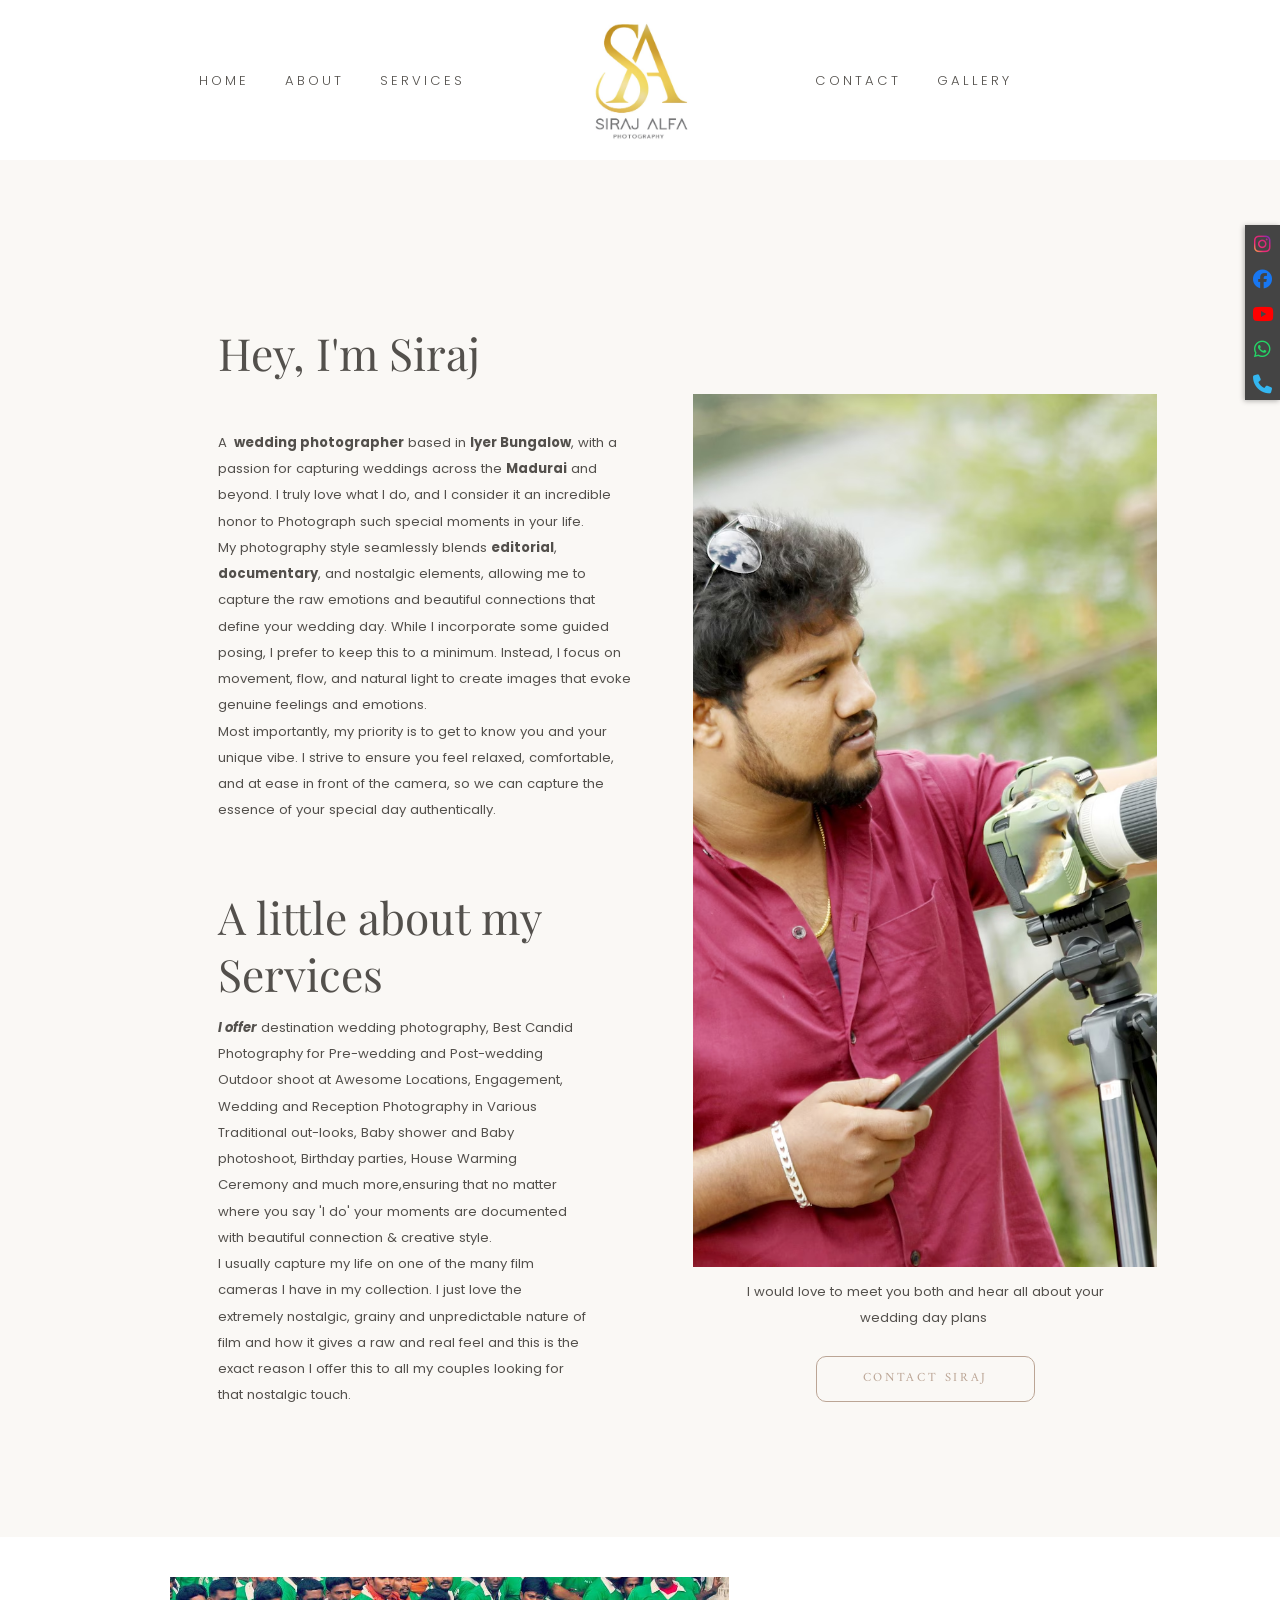
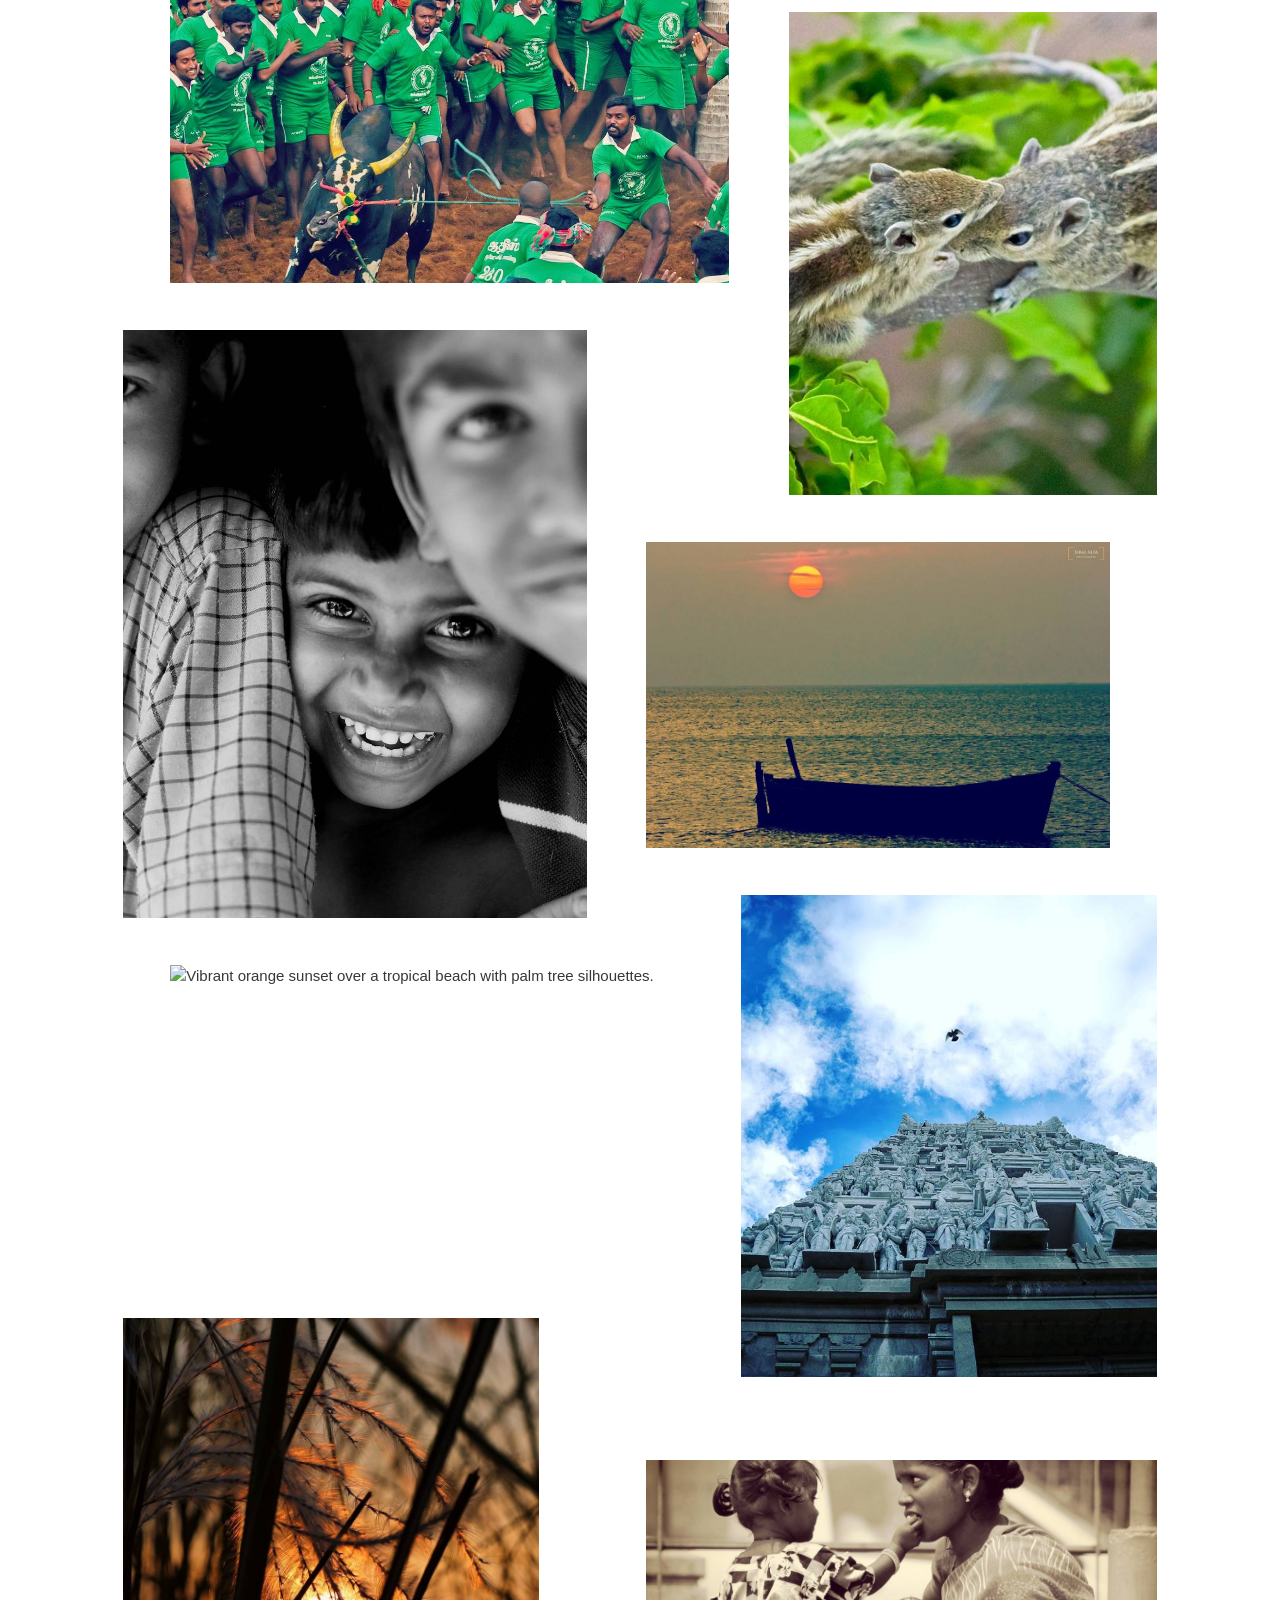
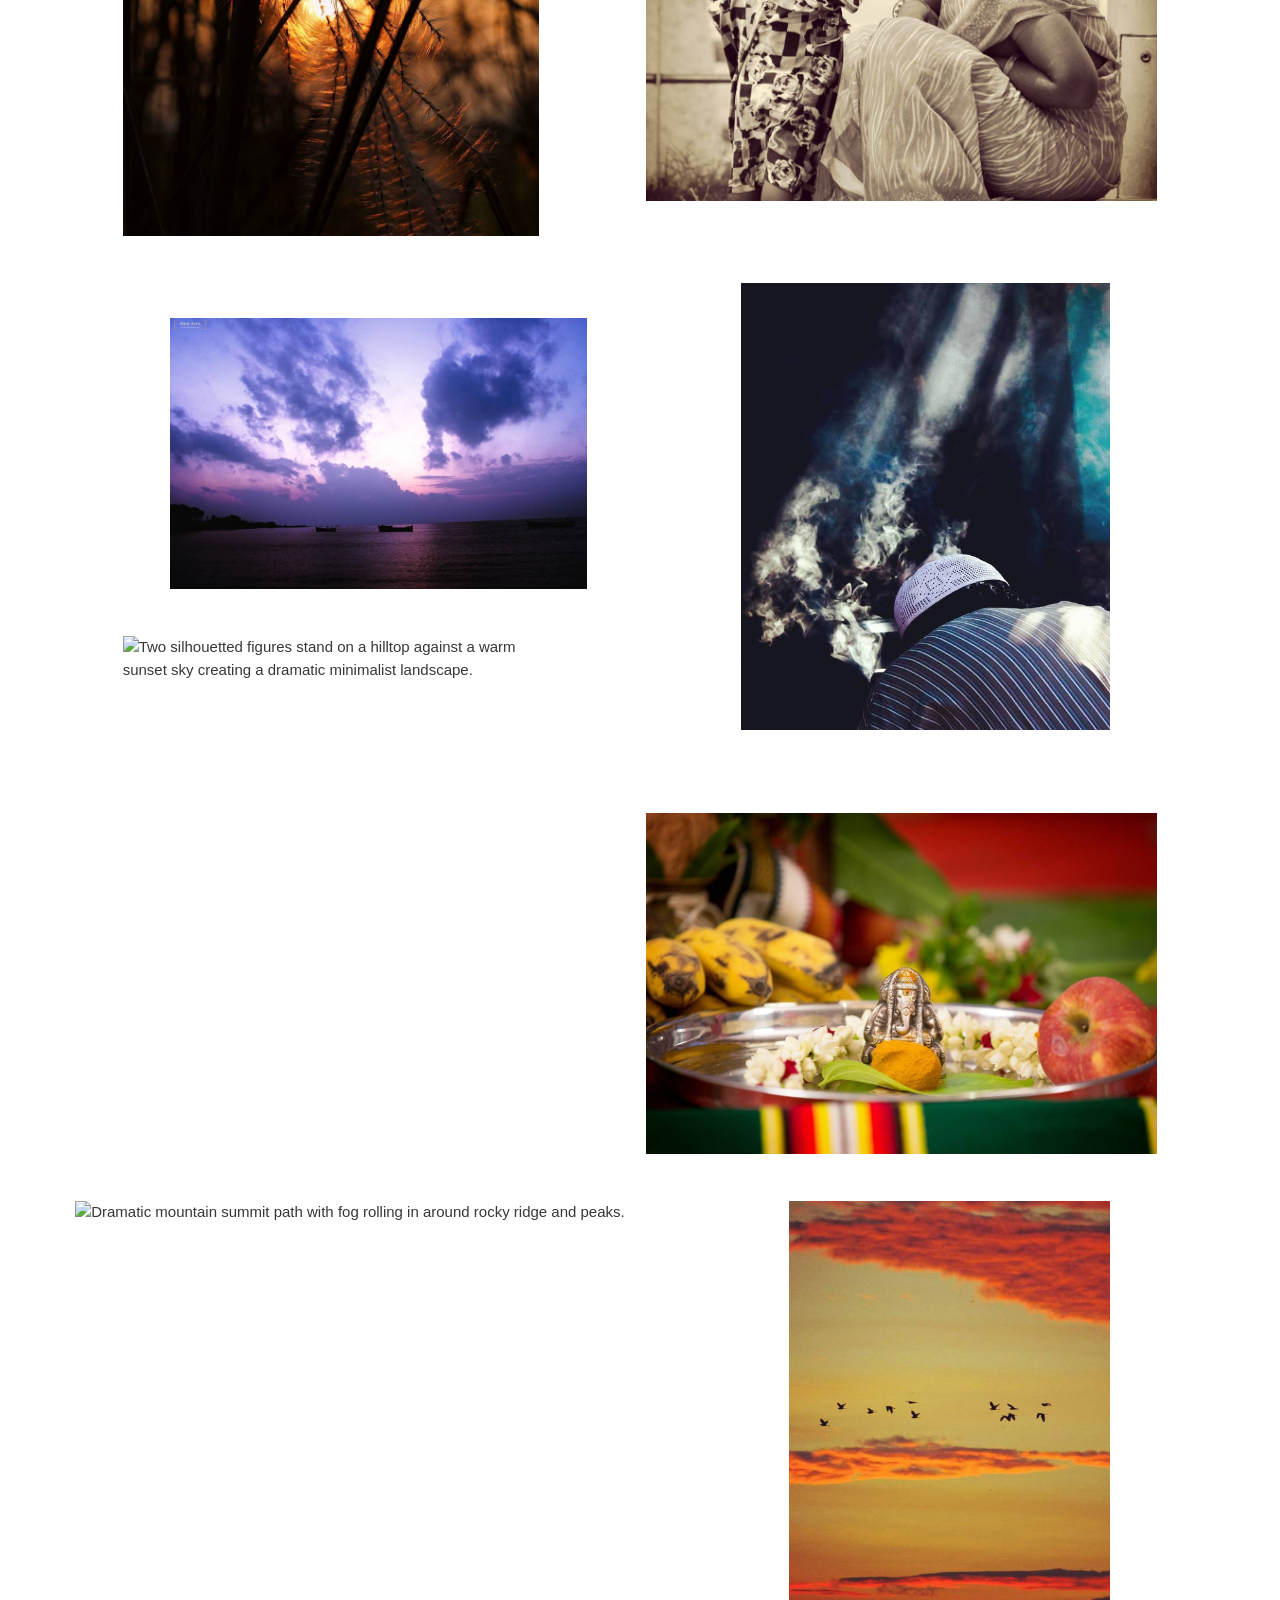
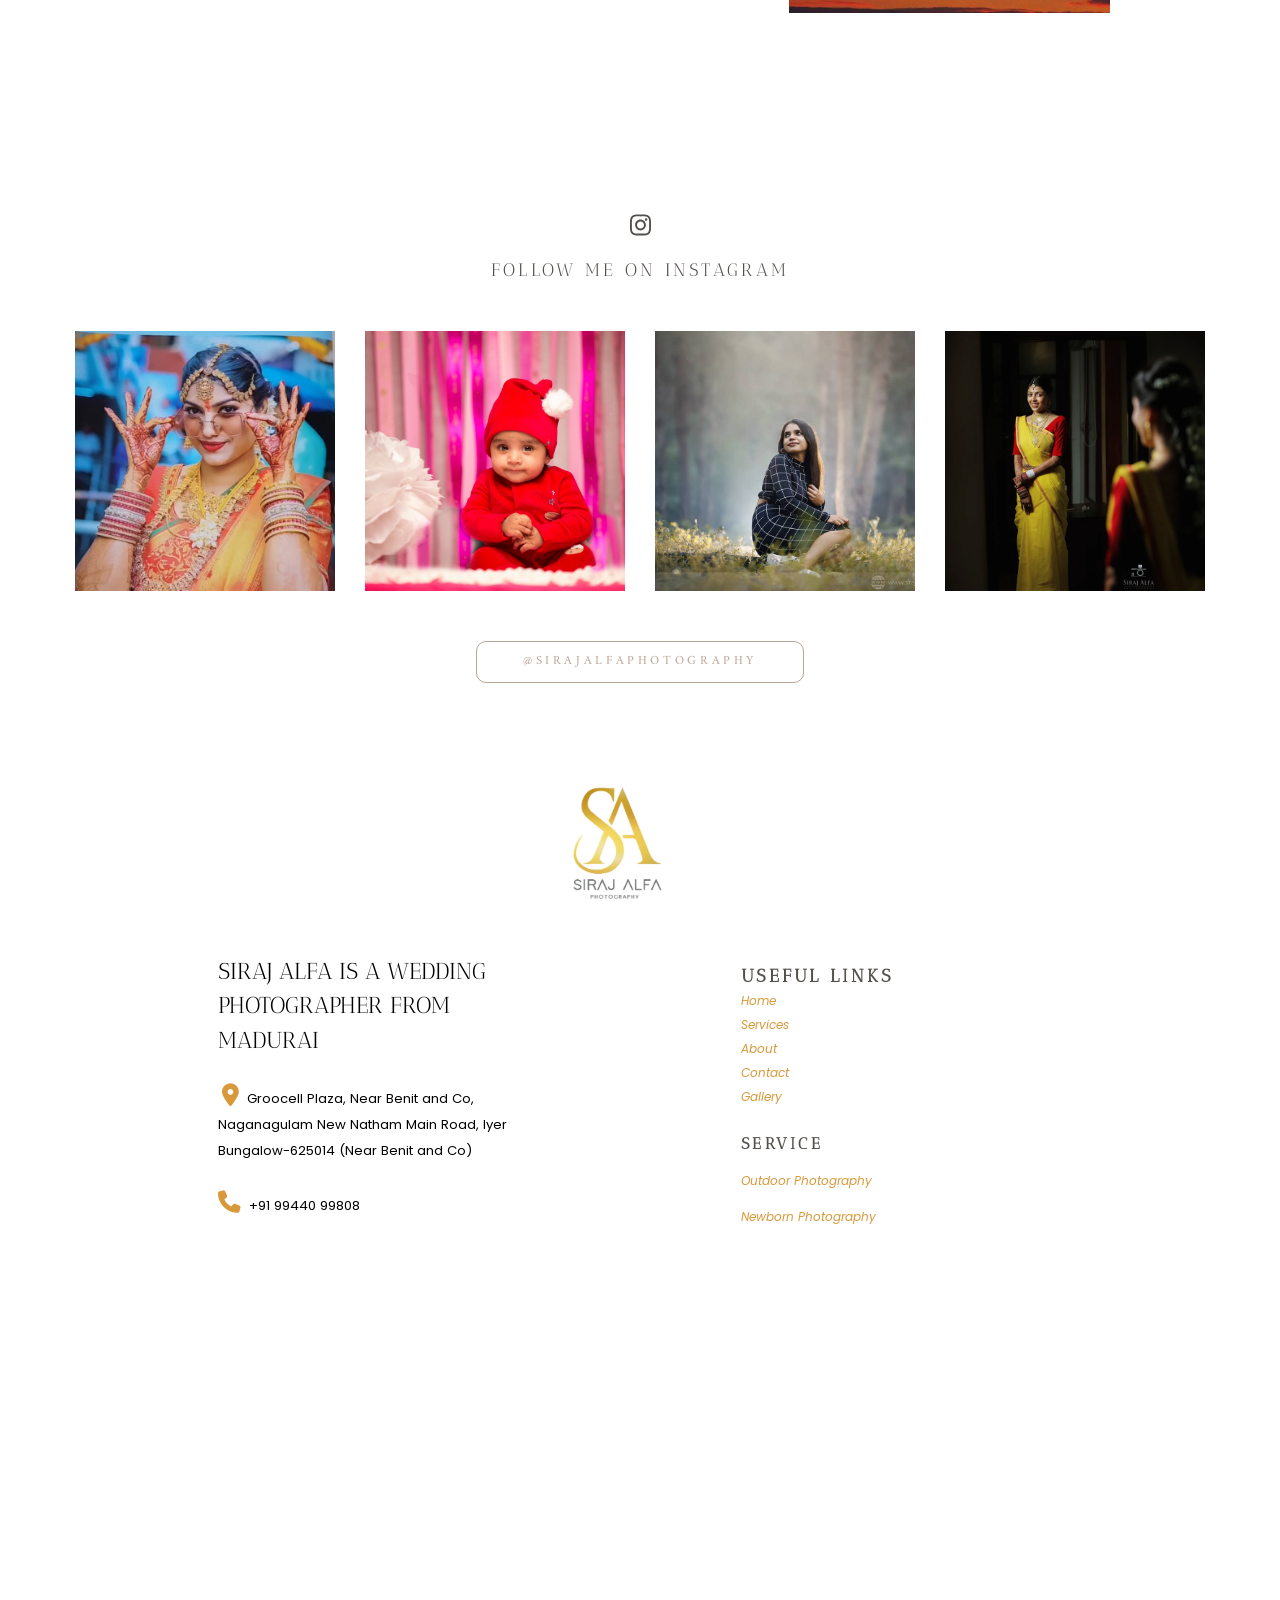
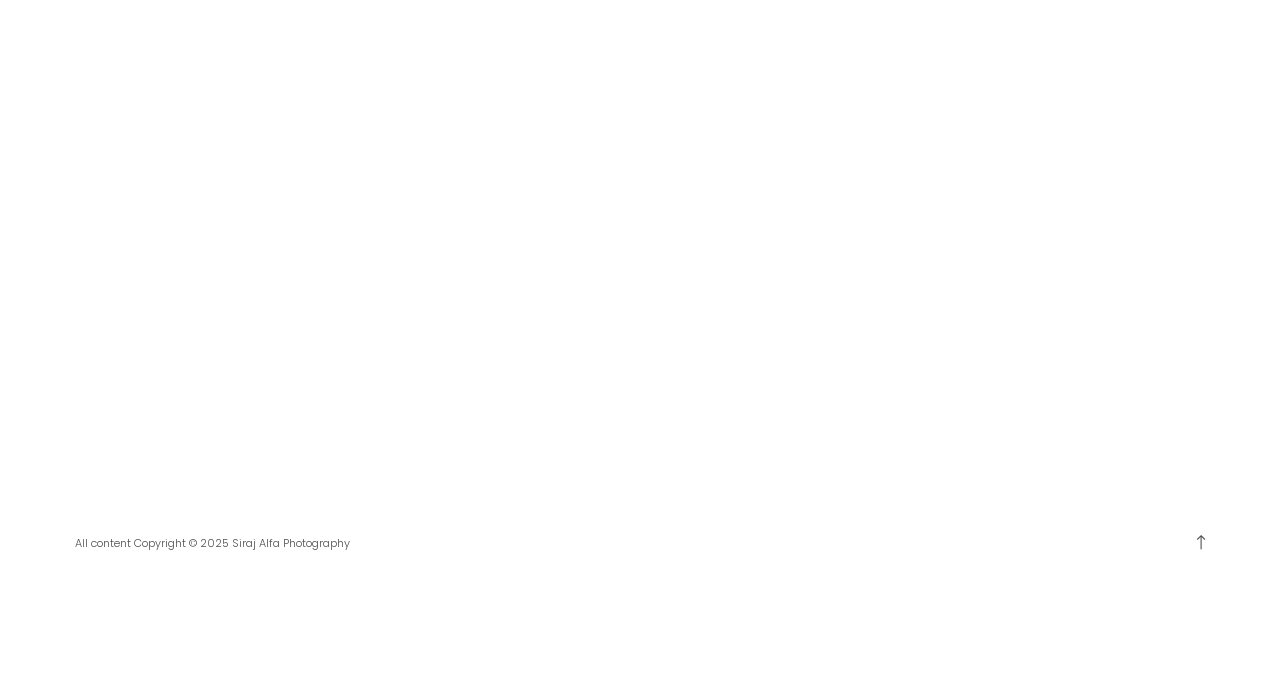
==== commit 6409f9a8: "social clr changed" ====
--- a/about.html
+++ b/about.html
@@ -1450,12 +1450,12 @@
 		<aside id='Social-Sidebar' class='Pos-Right Theme-Trans Label-Square Shadow'>
 				<ul>
 					<li><a href='https://www.instagram.com/siraj_alfa_photography/' target='_blank'><i
-								class="fa-brands fa-instagram"></i><span>instagram</span></a></li>
-					<li><a href='#' target='_blank'><i class="fa-brands fa-facebook"></i><span>facebook</span></a></li>
-					<li><a href='#'><i class="fa-brands fa-youtube"></i><span>youtube</span></a></li>
+								class="fa-brands fa-instagram insta"></i><span><em>Instagram</em></span></a></li>
+					<li><a href='#' target='_blank'><i class="fa-brands fa-facebook fb"></i><span><em>Facebook</em></span></a></li>
+					<li><a href='#'><i class="fa-brands fa-youtube yt"></i><span><em>Youtube</em></span></a></li>
 					<li><a href='https://api.whatsapp.com/send/?phone=919944099808&text&type=phone_number&app_absent=0'
-							target='_blank'><i class="fa-brands fa-whatsapp"></i><span>whatsapp</span></a></li>
-					<li><a href=' tel:+919944099808'><i class="fa-solid fa-phone"></i><span>Call </span></a></li>
+							target='_blank'><i class="fa-brands fa-whatsapp wa"></i><span><em>Whatsapp</em></span></a></li>
+					<li><a href=' tel:+919944099808'><i class="fa-solid fa-phone ph"></i><span><em>Call</em></span></a></li>
 				</ul>
 			</aside>
 		
--- a/assets/client/css/themes/theme_2.v-840a66dc.css
+++ b/assets/client/css/themes/theme_2.v-840a66dc.css
@@ -35476,7 +35476,7 @@
 }
 
 .element-header-menu .header-menu__logo.logo-size--large .header-menu__logo--img {
-    max-height: 60px;
+    max-height: 50px;
     max-width: 150px
 }
 
@@ -38868,4 +38868,26 @@
     .site-404__footer {
         padding: 15px 20px
     }
-}+}
+
+.insta{
+    background: linear-gradient(45deg, #f9ce34, #ee2a7b, #d62976, #6228d7);
+    -webkit-background-clip: text;
+    -webkit-text-fill-color: transparent;
+  }
+
+    .fb {
+    color: #1877f2; /* Facebook Blue */
+  }
+
+  .yt {
+    color: #ff0000; /* YouTube Red */
+  }
+
+  .wa {
+    color: #25d366; /* WhatsApp Green */
+  }
+
+  .ph {
+    color: #34b7f1; /* Common light blue phone icon color */
+  }
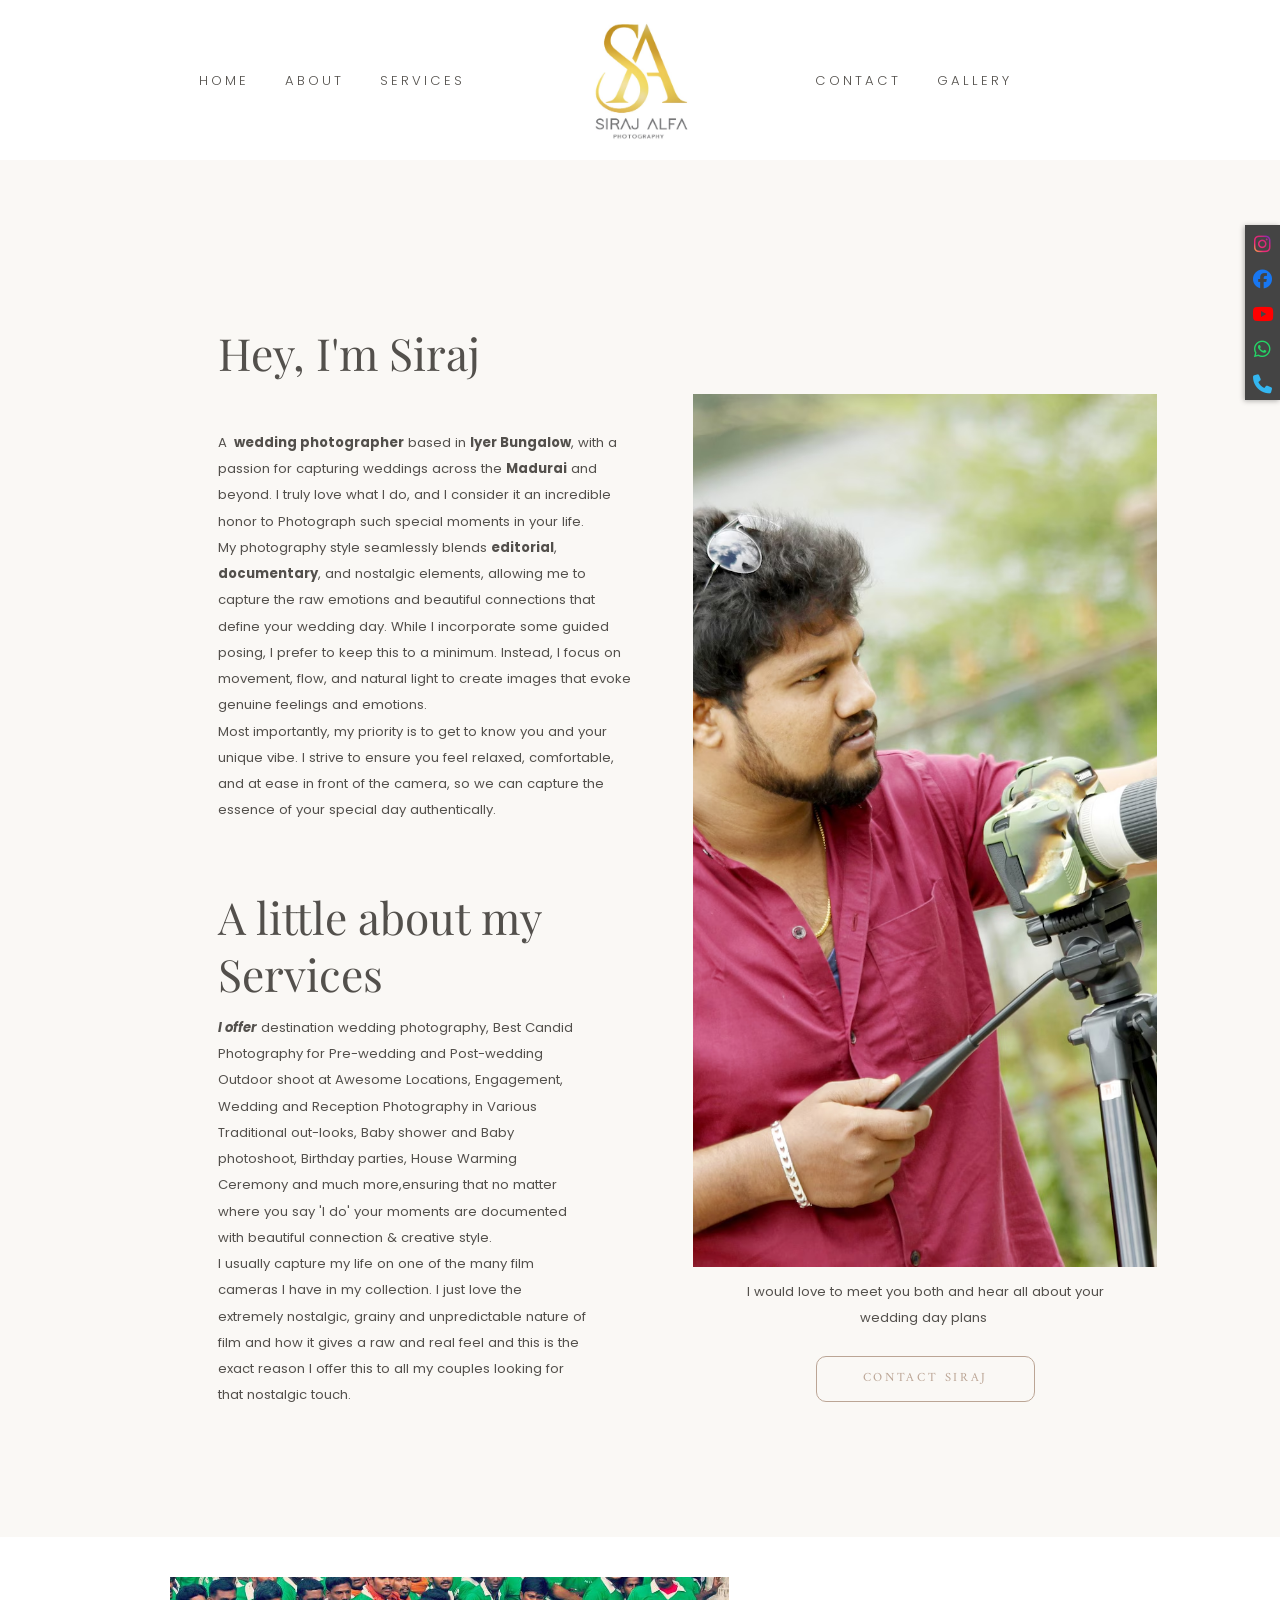
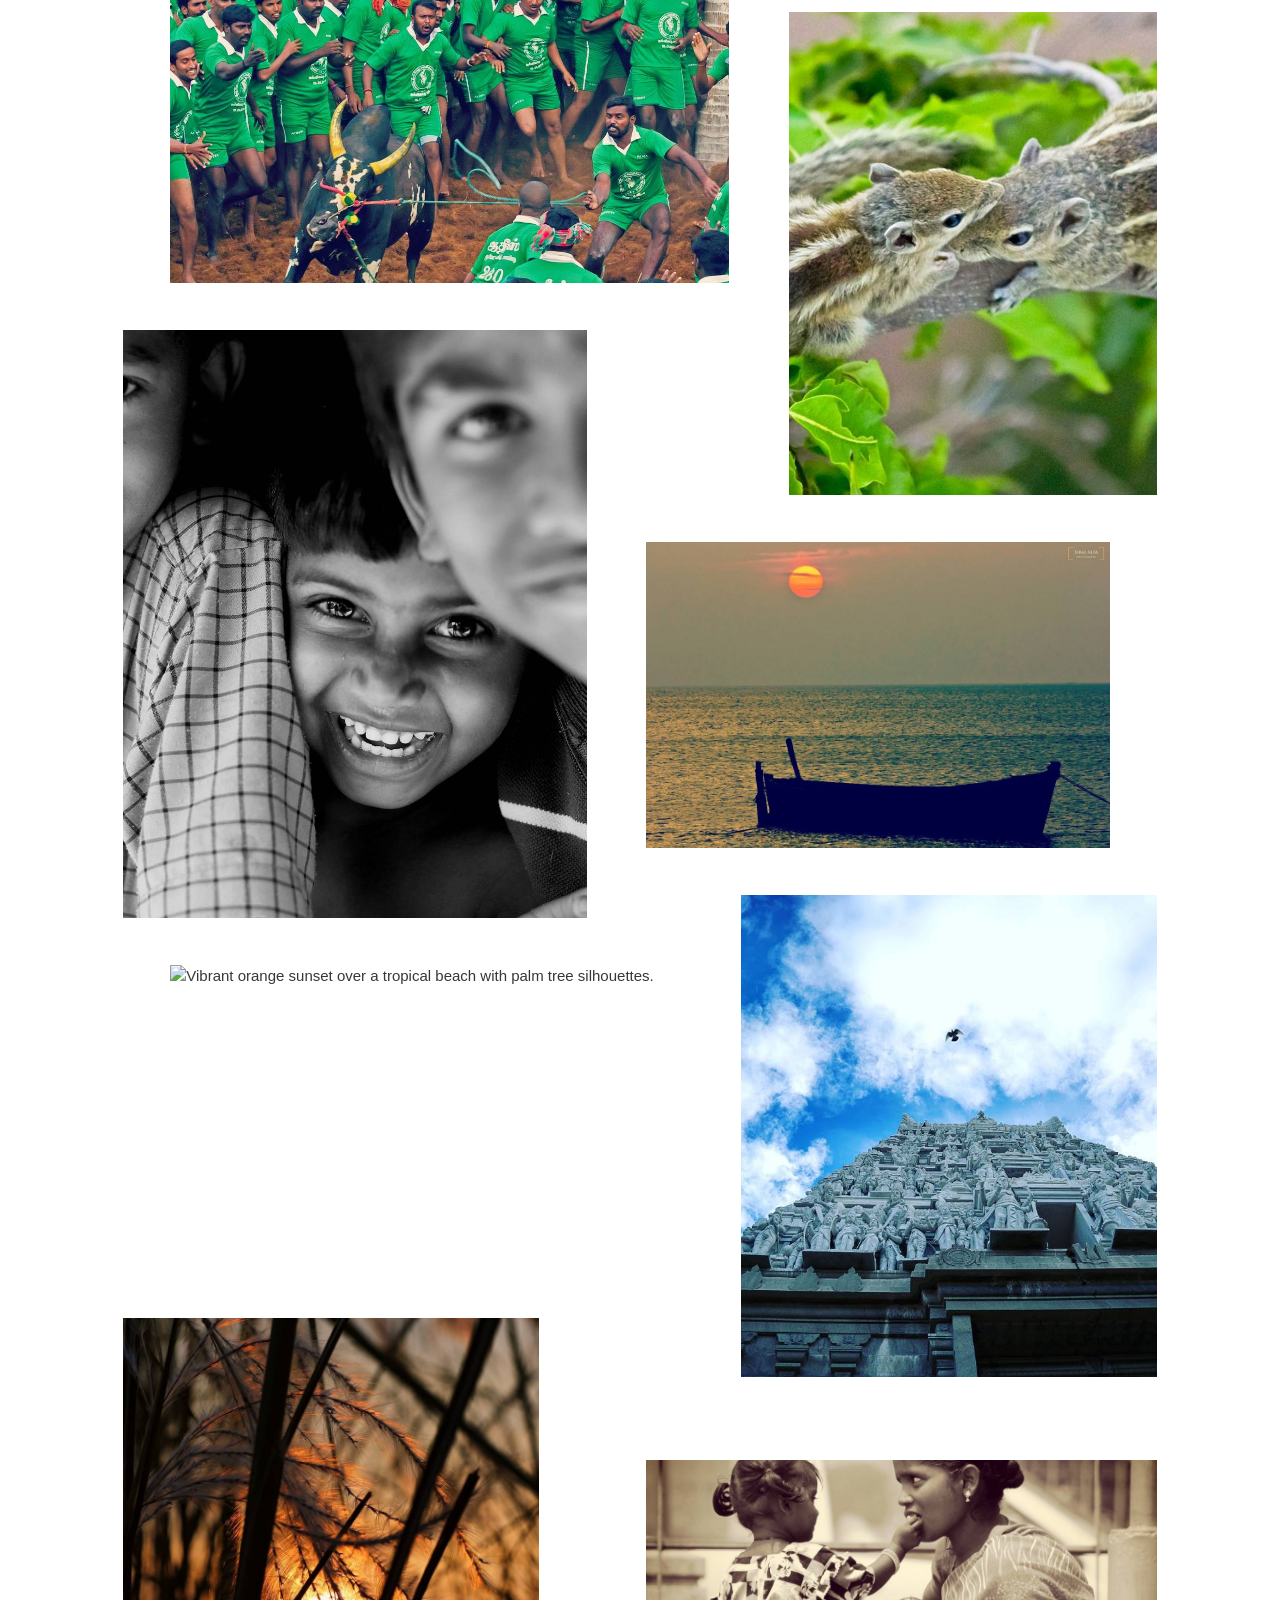
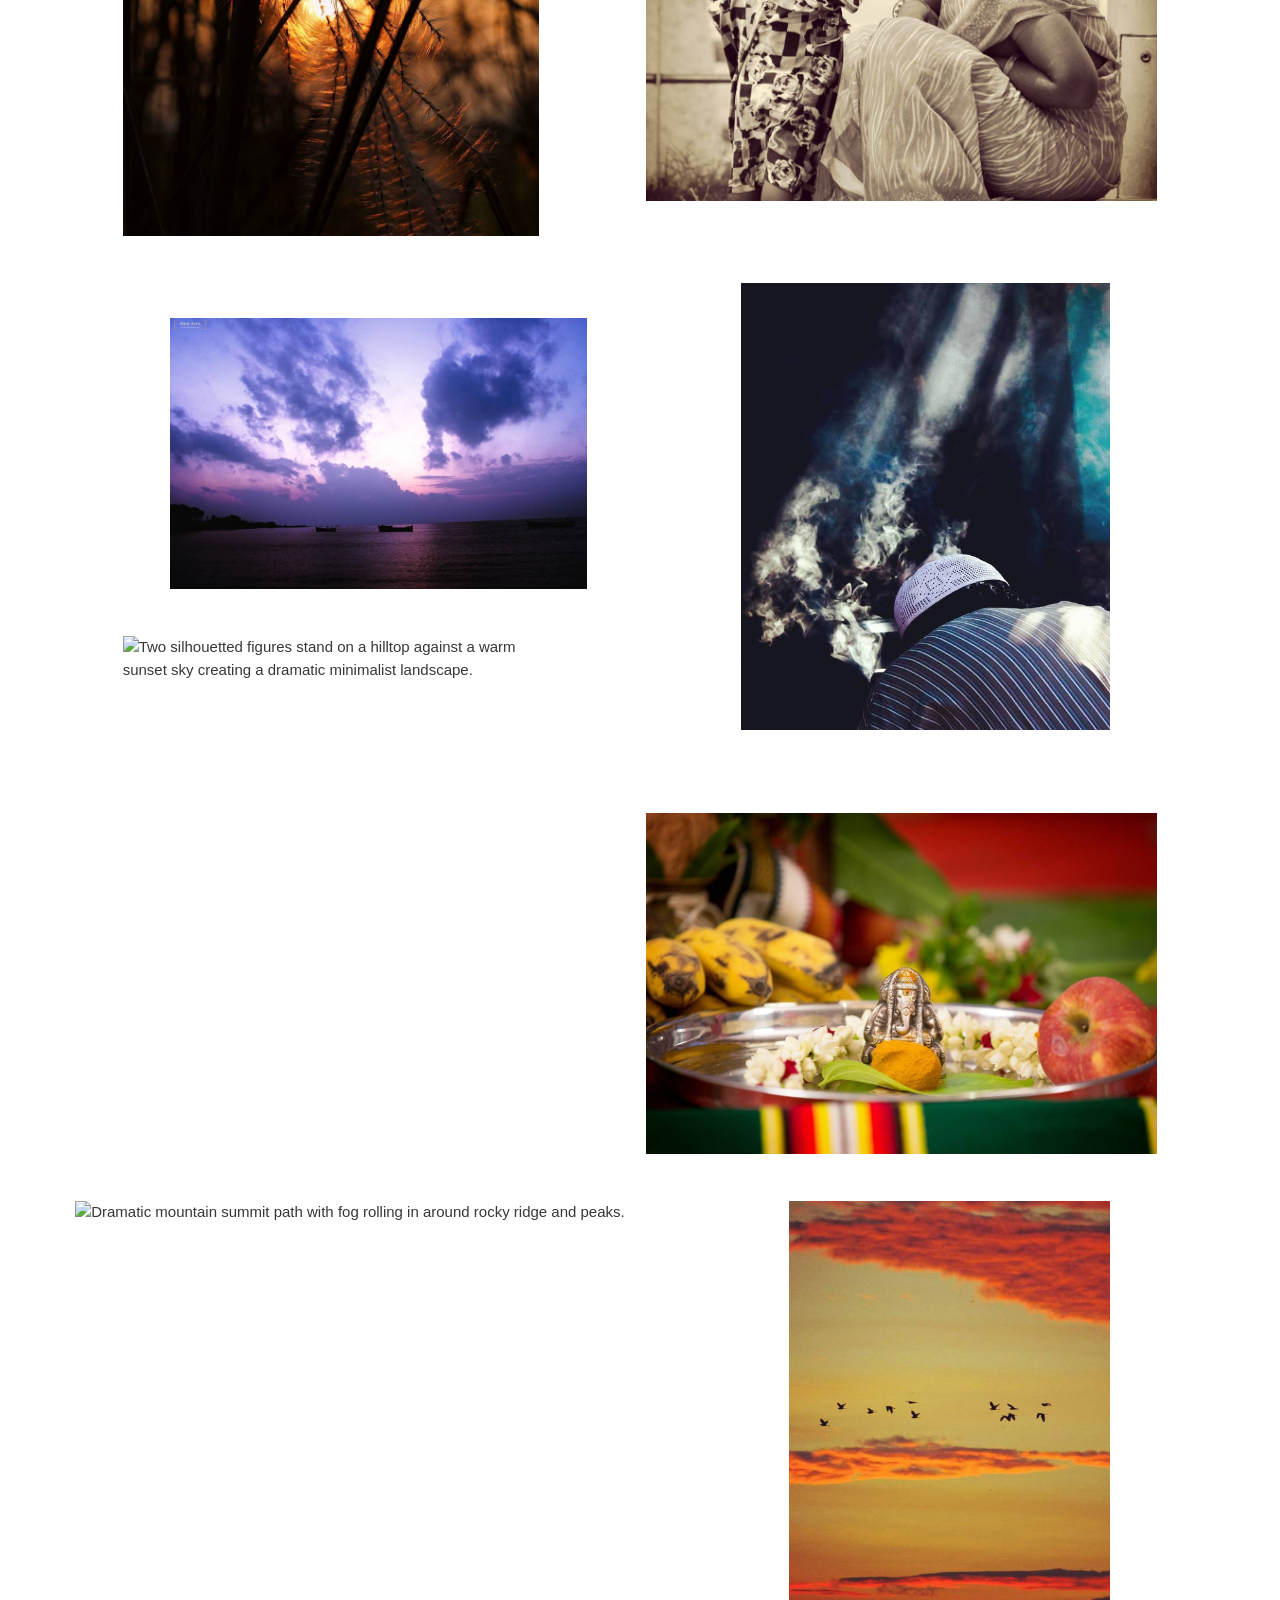
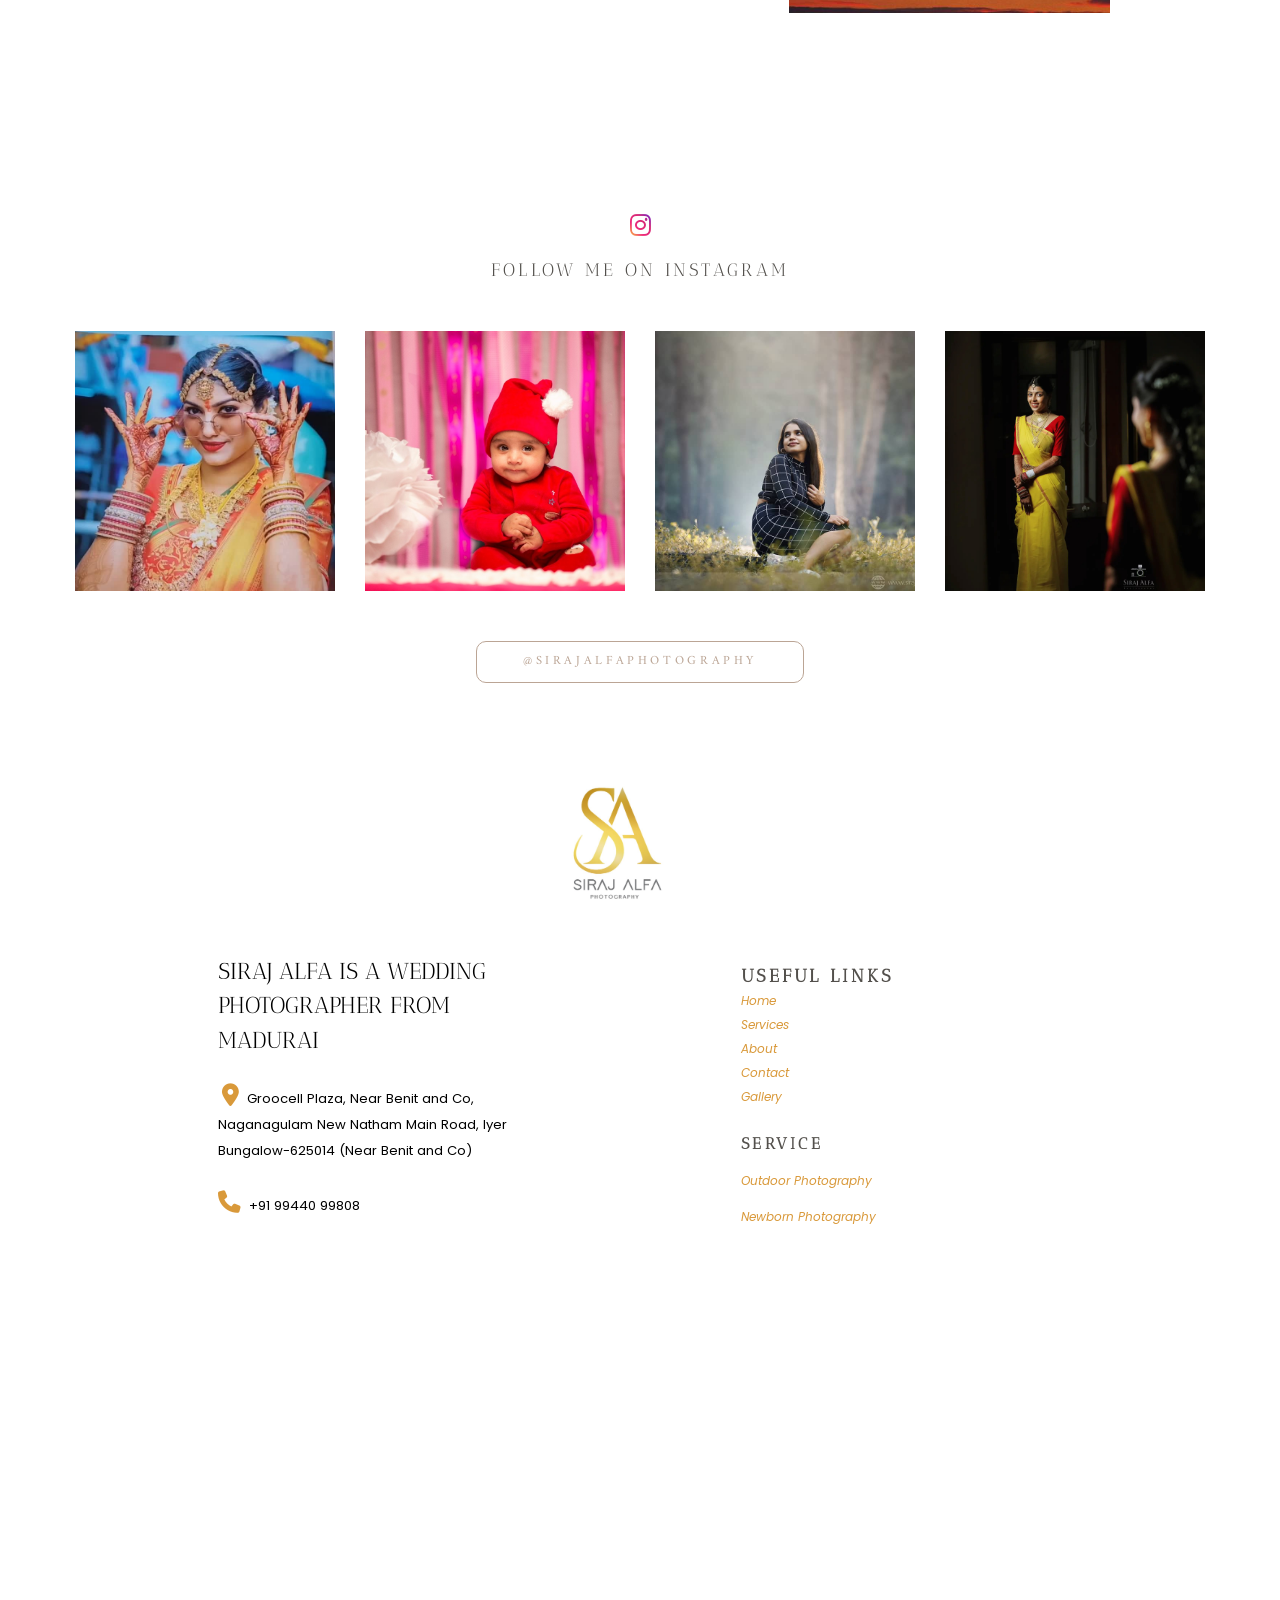
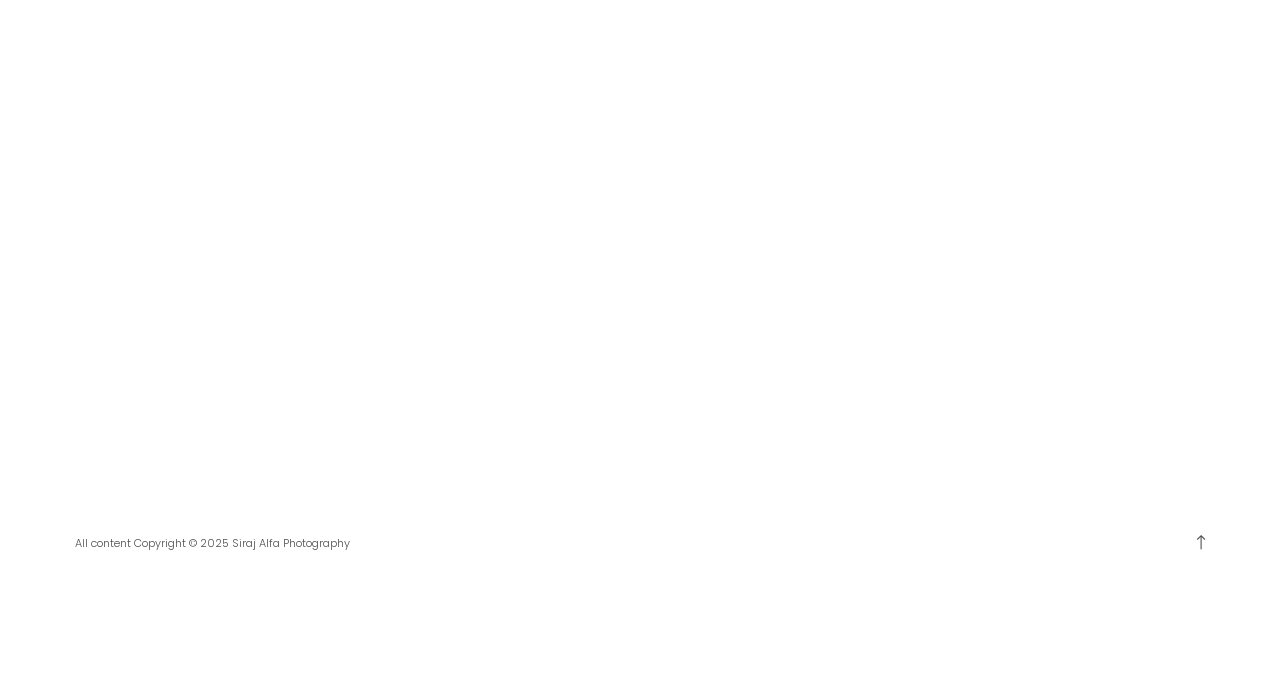
==== commit fcb43040: "insta clr changed" ====
--- a/about.html
+++ b/about.html
@@ -1198,7 +1198,7 @@
 		<div class="col-12">
 			<div class="instagram-graph__title-row row">
 	<div class="col-12 text-center">
-		<i class="instagram-graph__icon fab fa-instagram ca-title-02wka2"></i>
+		<i class="instagram-graph__icon fa-brands fa-instagram ca-title-02wka2 insta"></i>
 		<h3 class="instagram-graph__title text-center ca-title-02wka2">Follow me on Instagram</h3>	</div>
 </div>
 <div class="instagram-graph__media-row row">
